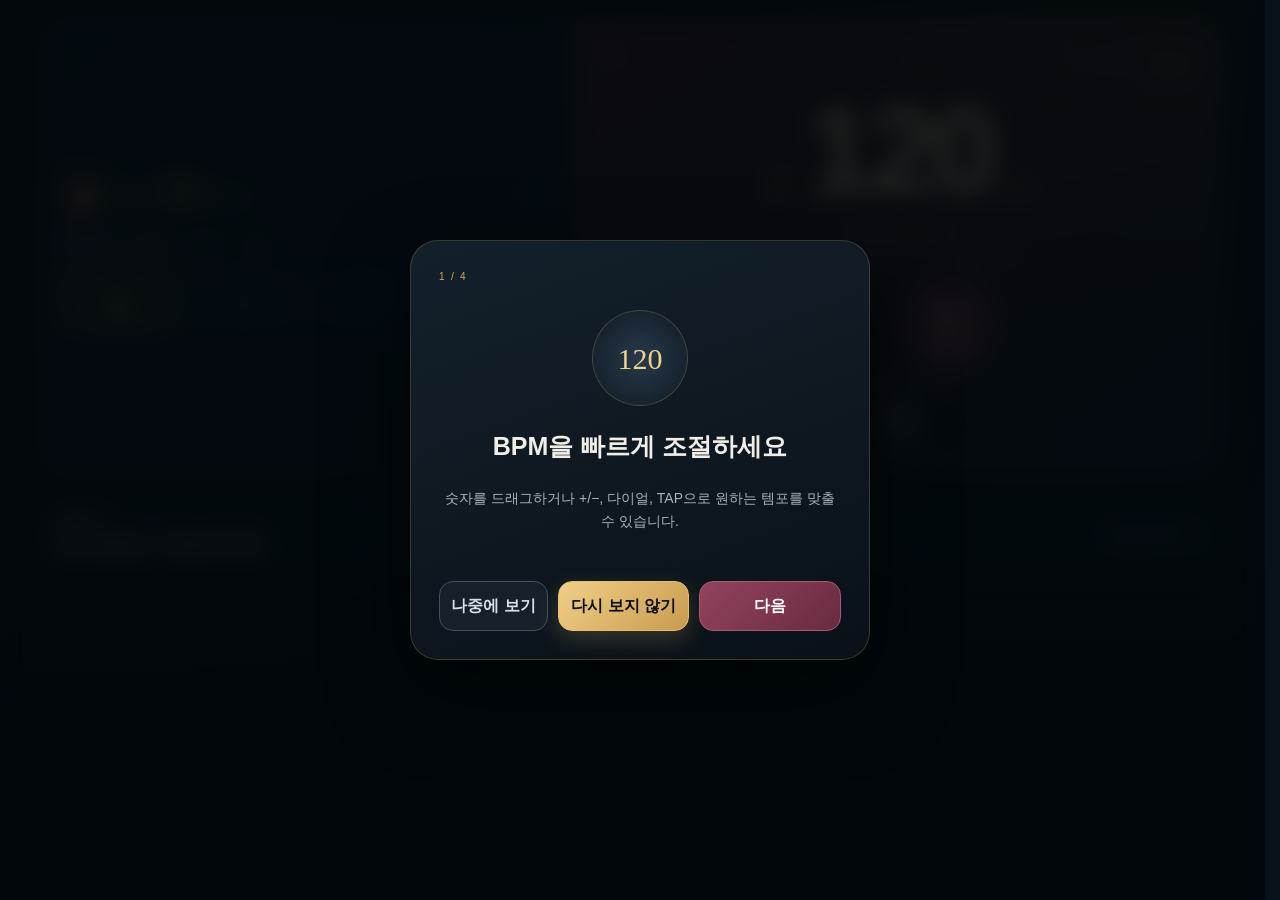
==== index.html @ f501d7bc "Beatronome v0.16.5" ====
<!doctype html>
<html lang="ko">
<head>
  <meta charset="UTF-8" />
  <meta name="viewport" content="width=device-width,initial-scale=1,maximum-scale=1,user-scalable=no,viewport-fit=cover" />
  <meta name="theme-color" content="#0b111b" />
  <meta name="apple-mobile-web-app-capable" content="yes" />
  <meta name="apple-mobile-web-app-status-bar-style" content="black-translucent" />
  <meta name="apple-mobile-web-app-title" content="Beatronome" />
  <title>Beatronome</title>
  <link rel="manifest" href="./manifest.webmanifest?v=0.16.5" />
  <link rel="icon" href="./favicon.png" type="image/png" />
  <link rel="apple-touch-icon" href="./apple-touch-icon.png" />
  <link rel="stylesheet" href="./styles.css?v=0.16.5" />
  <link rel="stylesheet" href="./polish.css?v=0.16.5" />
  <link rel="stylesheet" href="./design-v016.css?v=0.16.5" />
  <link rel="stylesheet" href="./responsive-v0163.css?v=0.16.5" />
  <link rel="stylesheet" href="./fix-v0165.css?v=0.16.5" />
</head>
<body>
<div id="app">
  <div class="global-practice-bar hidden" id="globalPracticeBar"><div><strong id="globalPracticeTitle">—</strong><span id="globalPracticeDetail">—</span></div><button id="globalPracticePrev">PREV</button><button id="globalPracticeNext">NEXT</button><button id="globalPracticeClose">×</button></div>

  <main>
    <section id="tabMetronome" class="tab-page active">
      <section class="instrument-console">
      <section class="beat-pattern-hero card">
        <div class="beat-hero-head">
          <button class="hero-home-logo" id="homeLogoButton" aria-label="메트로놈 홈" title="Beatronome 홈"><img src="./icon-192.png" alt="Beatronome"></button>
          <div class="beat-hero-copy"><span class="eyebrow">BEAT</span><strong id="visualMeterLabel">4/4</strong><small id="heroSubdivisionLabel">Quarter</small></div>
          <span class="hero-version">v0.16.5</span>
        </div>
        <div class="top-beat-hint"><span>박자를 눌러</span><b>A 강박</b><i>• 일반</i><em>× 무음</em></div>
        <div class="beat-grid top-beat-grid" id="beatGrid" aria-label="박자 패턴"></div>
      </section>

      <section class="bpm-card">
        <div class="bpm-topline"><span id="meterTop">4/4</span><div class="bpm-top-actions"><button class="bpm-lock" id="bpmLock" title="BPM 잠금">UNLOCKED</button><span id="sessionStatus">READY</span></div></div>
        <div class="bpm-drag" id="bpmDrag" title="좌우/위아래 드래그 · Alt(Option)+휠">
          <span class="note-mark">♩</span><strong id="bpmValue">120</strong><span class="bpm-unit">BPM</span>
        </div>
        <div class="tempo-name" id="tempoName">ALLEGRO</div>
        <div class="bpm-hint">숫자를 좌우·위아래 드래그 / Alt(Option)+휠</div>
        <div class="tempo-action-row">
          <div class="tempo-dial" id="tempoDial" aria-label="BPM 다이얼">
            <div class="dial-face"><span class="dial-marker"></span><span class="dial-center">ROTATE</span></div>
          </div>
          <button class="play-button inline-play-button" id="playButton" aria-label="재생">
            <span id="playIcon">▶</span><small id="playLabel">START</small>
          </button>
        </div>
        <div class="tempo-action-summary" id="soundSummary">Classic Click · Quarter</div>
        <div class="bpm-controls">
          <button class="round-control" id="minusBpm">−</button>
          <button class="tap-button" id="tapTempo">TAP<small id="tapHint">4회 정도 탭</small></button>
          <button class="round-control" id="plusBpm">＋</button>
        </div>
      </section>
      </section>


      <section class="core-setting-strip card">
        <button class="core-setting-summary" id="openCoreSettings" aria-label="메트로놈 세부 설정 열기">
          <div><span class="eyebrow">SETUP</span><strong id="coreSettingSummary">4/4 · Quarter · Classic</strong></div>
          <span id="coreSettingSub">Count-in OFF</span><b>›</b>
        </button>
      </section>

      <section class="quick-preset-strip card"><div><span class="eyebrow">QUICK PRESETS</span><strong>최근 프리셋</strong></div><div class="quick-preset-list" id="quickPresetList"></div><button class="outline-small ui-redundant" id="quickSavePreset">＋ 저장</button></section>

      <section class="training-panel card advanced-only">
        <button class="section-toggle" id="trainingToggle">
          <div class="section-heading inline"><div class="training-icon">◎</div><div><span class="eyebrow">TRAINING</span><h2>Internal Clock</h2></div><span class="count-badge hidden" id="trainingCount">0</span></div>
          <span id="trainingChevron">⌃</span>
        </button>
        <div class="training-list" id="trainingList">
          <div class="training-row" data-row="randomMute">
            <div class="training-row-head"><div class="training-row-icon">⤨</div><div class="training-row-copy"><strong>Random Mute</strong><span>클릭을 무작위로 숨깁니다</span></div><button class="switch" data-toggle="randomMuteEnabled"><i></i></button></div>
            <div class="training-row-body hidden" data-body="randomMuteEnabled"><div class="range-wrap"><input id="randomMute" type="range" min="0" max="90" step="5"><output id="randomMuteOut"></output></div></div>
          </div>

          <div class="training-row" data-row="internal">
            <div class="training-row-head"><div class="training-row-icon">◷</div><div class="training-row-copy"><strong>Internal Clock</strong><span>소리/무음 마디를 반복합니다</span></div><button class="switch" data-toggle="internalEnabled"><i></i></button></div>
            <div class="training-row-body hidden" data-body="internalEnabled"><div class="dual-inputs"><div class="stepper" data-stepper="soundBars"><span>소리</span><div><button data-step="-1">−</button><strong data-value></strong><button data-step="1">+</button></div></div><div class="stepper" data-stepper="muteBars"><span>무음</span><div><button data-step="-1">−</button><strong data-value></strong><button data-step="1">+</button></div></div></div></div>
          </div>

          <div class="training-row" data-row="autoTempo">
            <div class="training-row-head"><div class="training-row-icon">↗</div><div class="training-row-copy"><strong>Auto Tempo</strong><span>설정한 마디마다 BPM을 변경합니다</span></div><button class="switch" data-toggle="autoTempoEnabled"><i></i></button></div>
            <div class="training-row-body hidden" data-body="autoTempoEnabled">
              <div class="segmented" id="tempoMode"><button data-mode="up">증가</button><button data-mode="down">감소</button><button data-mode="pyramid">왕복</button></div>
              <div class="dual-inputs three"><div class="stepper" data-stepper="tempoStep"><span>변화</span><div><button data-step="-1">−</button><strong data-value></strong><button data-step="1">+</button></div></div><div class="stepper" data-stepper="everyBars"><span>마다</span><div><button data-step="-1">−</button><strong data-value></strong><button data-step="1">+</button></div></div><div class="stepper" data-stepper="targetBpm"><span>목표 BPM</span><div><button data-step="-5">−</button><strong data-value></strong><button data-step="5">+</button></div></div></div>
            </div>
          </div>

          <div class="training-row" data-row="gradual">
            <div class="training-row-head"><div class="training-row-icon">◒</div><div class="training-row-copy"><strong>Gradual Mute</strong><span>시간이 지날수록 랜덤 음소거를 늘립니다</span></div><button class="switch" data-toggle="gradualEnabled"><i></i></button></div>
            <div class="training-row-body hidden" data-body="gradualEnabled">
              <div class="range-wrap"><input id="gradualTarget" type="range" min="10" max="100" step="5"><output id="gradualTargetOut"></output></div>
              <div class="chip-row" id="gradualSeconds"><button data-sec="30">30초</button><button data-sec="60">1분</button><button data-sec="120">2분</button><button data-sec="300">5분</button></div>
            </div>
          </div>

          <div class="training-row" data-row="timer">
            <div class="training-row-head"><div class="training-row-icon">◴</div><div class="training-row-copy"><strong>Practice Timer</strong><span>시간이 끝나면 자동 정지합니다</span></div><button class="switch" data-toggle="timerEnabled"><i></i></button></div>
            <div class="training-row-body hidden" data-body="timerEnabled"><div class="chip-row" id="timerMinutes"><button data-min="5">5분</button><button data-min="10">10분</button><button data-min="15">15분</button><button data-min="20">20분</button><button data-min="30">30분</button><button data-min="45">45분</button><button data-min="60">60분</button></div></div>
          </div>
        </div>
      </section>
    </section>

    <section id="tabSound" class="tab-page">
      <div class="page-title"><div><span class="eyebrow">SOUND</span><h2>클릭 사운드</h2></div><span class="page-symbol">♪</span></div>
      <div class="sound-grid" id="soundGrid"></div>
      <div class="card volume-card"><div class="section-heading inline"><div class="training-icon">◖</div><div><span class="eyebrow">VOLUME</span><h2>클릭 음량</h2></div></div><div class="range-wrap"><input id="volume" type="range" min="10" max="100" step="5"><output id="volumeOut"></output></div></div>
      <div class="card volume-card"><div class="section-heading inline"><div class="training-icon">⇈</div><div><span class="eyebrow">MASTER BOOST</span><h2>전체 출력 부스트</h2></div></div><div class="range-wrap"><input id="outputBoost" type="range" min="50" max="400" step="10"><output id="outputBoostOut"></output></div><div class="boost-presets" id="boostPresets"><button data-boost="1">100%</button><button data-boost="2">LOUD 200%</button><button data-boost="3">MAC 300%</button><button data-boost="4">MAX 400%</button></div><div class="groove-tip">메트로놈·드럼·튜너 기준음을 함께 증폭합니다. MacBook처럼 체감 출력이 작은 기기에서는 MAC 300%부터 테스트하세요. 250% 이상은 기기·음색에 따라 압축/왜곡이 느껴질 수 있습니다.</div></div>
      <div class="card volume-card"><div class="section-heading inline"><div class="training-icon">◉</div><div><span class="eyebrow">IPHONE AUDIO</span><h2>무음 스위치 대응</h2></div></div><div class="groove-tip">지원되는 iPhone/iPad에서는 재생 시 Audio Session을 <strong>Playback</strong>으로 전환해 옆면 무음 스위치가 켜져 있어도 소리가 나도록 시도합니다. 구형 iOS/브라우저에서는 시스템 제한으로 동작이 다를 수 있습니다.</div></div>
    </section>

    <section id="tabGroove" class="tab-page">
      <div class="page-title"><div><span class="eyebrow">GROOVE ENGINE</span><h2>드럼 & 장르</h2></div><span class="page-symbol">♬</span></div>

      <section class="groove-hero card">
        <div class="groove-hero-head">
          <div><span class="eyebrow">PLAYBACK</span><h3>재생 모드</h3></div>
          <span id="grooveStatusBadge" class="groove-status-badge">BOTH</span>
        </div>
        <div class="segmented groove-mode" id="playbackMode">
          <button data-playback="metro">METRO</button>
          <button data-playback="drum">DRUM</button>
          <button data-playback="both">BOTH</button>
        </div>
      </section>

      <section class="card groove-library">
        <div class="section-heading"><div><span class="eyebrow">STYLE LIBRARY</span><h2>장르 프리셋</h2></div><span class="muted">선택 후 자유 편집</span></div>
        <div class="genre-scroll" id="genreChips"></div>
        <div class="groove-preset-grid" id="groovePresetGrid"></div>
      </section>

      <section class="card groove-controls" id="grooveControlsCard">
        <div class="section-heading"><div><span class="eyebrow">FEEL</span><h2>그루브 설정</h2></div><span class="muted" id="selectedGrooveName">Custom</span></div>
        <div class="groove-control-grid">
          <label>Drum Kit<select id="drumKit"></select></label>
          <label>Groove Volume<div class="mini-range"><input id="drumVolume" type="range" min="0" max="100" step="5"><output id="drumVolumeOut"></output></div></label>
          <label>Swing<div class="mini-range"><input id="swingAmount" type="range" min="0" max="75" step="1"><output id="swingAmountOut"></output></div></label>
          <label>Humanize<div class="mini-range"><input id="humanizeAmount" type="range" min="0" max="100" step="5"><output id="humanizeAmountOut"></output></div></label>
          <label>Drum Dropout<div class="mini-range"><input id="drumDropout" type="range" min="0" max="80" step="5"><output id="drumDropoutOut"></output></div></label>
        </div>
        <div class="groove-tip">Swing은 짝수 16분 스텝을 뒤로 밀어 셔플감을 만들고, Humanize는 타이밍과 세기를 미세하게 흔듭니다.</div>
      </section>

      <section class="card sequencer-card" id="sequencerCard">
        <div class="section-heading"><div><span class="eyebrow">16-STEP EDITOR</span><h2>드럼 패턴</h2></div><button class="outline-small" id="clearDrums">전체 지우기</button></div>
        <div class="sequencer-help"><span>● ON</span><span>각 악기 MUTE / VOL 개별 설정</span><span>1·5·9·13 = 박 시작</span></div>
        <div class="sequencer-wrap" id="sequencer"></div>
      </section>
    </section>

    <section id="tabTuner" class="tab-page">
      <div class="page-title"><div><span class="eyebrow">TUNER</span><h2>악기 튜너</h2></div><span class="page-symbol">◒</span></div>

      <section class="card tuner-hero">
        <div class="tuner-select-grid">
          <label>Instrument<select id="tunerInstrument"><option value="electric">일렉기타 · 6현</option><option value="acoustic">어쿠스틱기타 · 6현</option><option value="bass4">베이스 · 4현</option><option value="bass5">베이스 · 5현</option><option value="bass6">베이스 · 6현</option><option value="chromatic">Chromatic</option></select></label>
          <label id="tuningSelectWrap">Tuning<select id="tunerTuning"></select></label>
        </div>
        <div class="tuner-calibration">
          <span>A4 기준</span><button id="tunerAminus">−</button><strong id="tunerAValue">440 Hz</strong><button id="tunerAplus">＋</button>
        </div>
        <div class="tuner-pro-controls">
          <label>DISPLAY<select id="tunerDisplayMode"><option value="normal">Normal</option><option value="strobe">Strobe</option></select></label>
          <label>SENSITIVITY<select id="tunerSensitivity"><option value="low">Low</option><option value="normal">Normal</option><option value="high">High</option></select></label>
          <label>NOISE GATE<input id="tunerNoiseGate" type="range" min="1" max="30" step="1"><output id="tunerNoiseGateOut">8</output></label>
        </div>
      </section>

      <section class="card tuner-display">
        <div class="tuner-status-row"><span id="tunerMicState">MIC OFF</span><span id="tunerTargetText">목표음을 선택하거나 마이크를 시작하세요</span></div>
        <div class="tuner-instrument-badge" id="tunerInstrumentBadge">일렉기타 · Standard</div>
        <div class="tuner-note" id="tunerNote">—</div>
        <div class="tuner-frequency"><strong id="tunerFreq">0.0</strong><span>Hz</span></div>
        <div class="tuner-gauge">
          <div class="tuner-scale"><span>-50</span><span>-25</span><span>0</span><span>+25</span><span>+50</span></div>
          <div class="tuner-track"><i class="tuner-center-line"></i><b id="tunerNeedle"></b></div>
          <div class="tuner-cents" id="tunerCents">0 cents</div>
          <div class="strobe-lane hidden" id="strobeLane"><div class="strobe-stripes" id="strobeStripes"></div><span>STROBE · 멈추면 정확</span></div>
        </div>
        <button class="tuner-mic-button" id="toggleTunerMic">마이크로 튜닝 시작</button>
        <div class="tuner-tip">마이크 권한이 필요합니다. 기타·베이스는 개방현뿐 아니라 12/24프렛의 같은 음 옥타브도 같은 줄로 인식합니다. 주변 소음이 적을수록 정확합니다.</div>
      </section>

      <section class="card tuner-strings-card">
        <div class="section-heading"><div><span class="eyebrow">STRINGS</span><h2 id="tuningTitle">Standard</h2></div><span class="muted">줄을 누르면 기준음을 재생</span></div>
        <div class="tuner-strings" id="tunerStrings"></div>
      </section>

      <section class="card custom-tuning-card hidden" id="customTuningCard">
        <div class="section-heading"><div><span class="eyebrow">CUSTOM</span><h2>커스텀 튜닝</h2></div><span class="muted">반음 단위 조절</span></div>
        <div class="custom-tuning-list" id="customTuningList"></div>
      </section>
    </section>

    <section id="tabPractice" class="tab-page">
      <div class="page-title practice-player-title"><div><span class="eyebrow">PRACTICE PLAYER</span><h2>백킹트랙 연습</h2></div><button class="practice-tools-button" id="openPracticeTools"><span>TOOLS</span><small>루틴 · 세트리스트 · 기록</small></button></div>
      <section class="card backing-card" id="backingTrackCard">
        <div class="section-heading backing-heading"><div><span class="eyebrow">BACKING TRACK</span><h2>연습 플레이어</h2><p>내 음원은 속도·키를 독립 조절하고, YouTube는 속도·구간반복으로 연습합니다.</p></div><div class="backing-source-tabs" id="backingSourceTabs"><button class="active" data-source="local">MY FILE</button><button data-source="youtube">YOUTUBE</button></div></div>

        <div class="backing-pane" id="backingLocalPane">
          <div class="backing-primary-column">
          <div class="backing-file-row"><label class="backing-file-button">파일 선택<input id="backingFile" type="file" accept="audio/*,video/*"></label><div class="backing-file-copy"><strong id="backingFileName">음원/영상 파일을 선택하세요</strong><span id="backingFileMeta">MP3 · WAV · M4A · AAC · OGG · MP4 등 기기에서 재생 가능한 형식</span></div></div>
          <div id="backingRecent" class="backing-recent hidden"><strong>최근 사용한 파일 · 다시 선택하면 설정 복원</strong><div id="backingRecentList" class="backing-recent-list"></div></div>
          <video id="backingMedia" class="backing-video hidden" playsinline preload="metadata"></video>
          <div class="backing-wave-wrap" id="backingWaveWrap"><canvas id="backingWaveform" height="110"></canvas><div class="backing-loop-shade hidden" id="backingLoopShade"></div><span class="backing-wave-placeholder" id="backingWavePlaceholder">파일을 불러오면 파형과 재생 위치가 표시됩니다.</span></div>
          <p class="backing-loop-tip">파형에서 탭하면 위치 이동, 좌우로 드래그하면 Loop 구간을 지정할 수 있습니다.</p>
          <div class="backing-time-row"><span id="backingCurrentTime">00:00</span><input id="backingSeek" type="range" min="0" max="1000" value="0"><span id="backingDuration">00:00</span></div>
          <div class="backing-transport"><button id="backingBack5">−5s</button><button class="backing-play" id="backingPlay">▶ PLAY</button><button id="backingForward5">+5s</button></div>

          </div>
          <div class="backing-settings-column">
          <div class="backing-control-grid">
            <div class="backing-control"><span>SPEED</span><div class="backing-stepper"><button id="backingSpeedMinus">−</button><strong id="backingSpeedValue">100%</strong><button id="backingSpeedPlus">+</button></div><input id="backingSpeed" type="range" min="50" max="150" step="1" value="100"><small>속도를 바꿔도 원래 키를 유지합니다.</small></div>
            <div class="backing-control"><span>KEY</span><div class="backing-stepper"><button id="backingKeyMinus">−</button><strong id="backingKeyValue">0 st</strong><button id="backingKeyPlus">+</button></div><input id="backingKey" type="range" min="-12" max="12" step="1" value="0"><small>−12 ~ +12 반음 · 속도와 독립 조절</small></div>
          </div>

          <div class="backing-loop-panel">
            <div><span class="eyebrow">LOOP</span><strong id="backingLoopText">구간 미설정</strong></div>
            <div class="backing-loop-buttons"><button id="backingSetA" aria-label="Loop start position">START</button><button id="backingSetB" aria-label="Loop end position">END</button><button id="backingLoopToggle" disabled>LOOP OFF</button><button id="backingLoopClear">CLEAR</button></div>
          </div>

          <details class="backing-advanced">
            <summary><span>고급 연습 도구</span><small>메트로놈 · Track BPM · 볼륨 · 마커 · Trainer</small></summary>
            <div class="backing-advanced-body">
              <div class="backing-tools-row"><label><input type="checkbox" id="backingMetroTogether"> 메트로놈 함께 재생</label><p class="backing-explain">메트로놈을 함께 켜면 Track BPM을 적용할 수 있습니다. 곡의 첫 박과 클릭의 정확한 위상은 자동 분석하지 않으므로 시작 위치를 귀로 맞춰주세요.</p><label>Track BPM <input id="backingTrackBpm" type="number" min="30" max="300" value="120"></label><button class="outline-small" id="backingApplyBpm">Beatronome BPM에 적용</button><label>볼륨 <input id="backingVolume" type="range" min="0" max="100" value="90"></label></div>

              <div class="backing-marker-panel"><div class="section-heading compact"><div><span class="eyebrow">MARKERS</span><h3>연습 위치</h3></div><button class="outline-small" id="backingAddMarker">현재 위치 저장</button></div><div id="backingMarkerList" class="backing-markers"></div></div>

              <details class="backing-trainer"><summary>Speed / 12-Key Trainer</summary><div class="backing-trainer-grid">
            <label><span>Speed Trainer</span><input id="speedTrainerEnabled" type="checkbox"></label><label>시작 %<input id="speedTrainerStart" type="number" min="50" max="150" value="70"></label><label>끝 %<input id="speedTrainerEnd" type="number" min="50" max="150" value="100"></label><label>증가 %<input id="speedTrainerStep" type="number" min="1" max="25" value="5"></label><label>구간 반복 횟수<input id="speedTrainerLoops" type="number" min="1" max="16" value="2"></label>
            <label><span>12-Key Trainer</span><input id="keyTrainerEnabled" type="checkbox"></label><label>시작 Key<input id="keyTrainerStart" type="number" min="-12" max="12" value="0"></label><label>증가 반음<input id="keyTrainerStep" type="number" min="1" max="12" value="1"></label><label>Key당 반복<input id="keyTrainerLoops" type="number" min="1" max="16" value="2"></label><button class="outline-small" id="backingTrainerReset">Trainer Reset</button>
          </div><p class="backing-note">Loop가 켜져 있으면 한 구간 반복이 끝날 때마다 Trainer가 진행됩니다. Loop가 없으면 곡 끝에서 다음 단계로 이동합니다.</p></details>
            </div>
          </details>
          </div>
        </div>

        <div class="backing-pane hidden" id="backingYoutubePane">
          <div class="backing-primary-column">
          <div class="youtube-load-row"><input id="youtubeUrl" inputmode="url" placeholder="YouTube URL 붙여넣기"><button class="primary-small" id="youtubeLoad">불러오기</button></div>
          <div id="youtubePlayerWrap" class="youtube-player-wrap"><div id="youtubePlayer"></div><div id="youtubePlaceholder" class="youtube-placeholder">YouTube 링크를 불러오면 영상이 표시됩니다.</div></div>
          <div class="backing-time-row"><span id="youtubeCurrentTime">00:00</span><input id="youtubeSeek" type="range" min="0" max="1000" value="0"><span id="youtubeDuration">00:00</span></div>
          <div class="backing-transport"><button id="youtubeBack5">−5s</button><button class="backing-play" id="youtubePlay">▶ PLAY</button><button id="youtubeForward5">+5s</button></div>
          </div>
          <div class="backing-settings-column">
          <div class="backing-control-grid youtube-controls">
            <div class="backing-control youtube-speed-control">
              <span>SPEED <small class="youtube-speed-range">25–200% · 5% STEP</small></span>
              <div class="youtube-speed-stepper">
                <button type="button" id="youtubeSpeedMinus" aria-label="YouTube 속도 5% 낮추기">−</button>
                <label class="youtube-speed-number" for="youtubeSpeedNumber">
                  <input id="youtubeSpeedNumber" type="number" inputmode="numeric" min="25" max="200" step="5" value="100" aria-label="요청할 YouTube 속도 퍼센트">
                  <span>%</span>
                </label>
                <button type="button" id="youtubeSpeedPlus" aria-label="YouTube 속도 5% 높이기">+</button>
              </div>
              <input id="youtubeSpeedRange" type="range" min="25" max="200" step="5" value="100" aria-label="YouTube 재생 속도 25%에서 200%까지">
              <p class="youtube-rate-status" id="youtubeSpeedStatus" role="status" aria-live="polite">영상 불러오기 후 실제 재생 속도가 표시됩니다.</p>
              <small>5% 단위로 속도를 요청합니다. 실제 속도는 영상의 YouTube IFrame API 지원값으로 제한될 수 있습니다.</small>
            </div>
            <div class="backing-control key-disabled"><span>KEY</span><strong>지원 안 함</strong><small>YouTube 공식 IFrame API는 Key/Pitch 변경을 제공하지 않습니다.</small></div>
          </div>
          <div class="backing-loop-panel"><div><span class="eyebrow">LOOP</span><strong id="youtubeLoopText">구간 미설정</strong></div><div class="backing-loop-buttons"><button id="youtubeSetA" aria-label="Loop start position">START</button><button id="youtubeSetB" aria-label="Loop end position">END</button><button id="youtubeLoopToggle" disabled>LOOP OFF</button><button id="youtubeLoopClear">CLEAR</button></div></div>
          <details class="backing-advanced">
            <summary><span>고급 연습 도구</span><small>메트로놈 · 마커</small></summary>
            <div class="backing-advanced-body">
              <div class="backing-tools-row"><label><input type="checkbox" id="youtubeMetroTogether"> 메트로놈 함께 재생</label></div>
              <div class="backing-marker-panel"><div class="section-heading compact"><div><span class="eyebrow">MARKERS</span><h3>YouTube 연습 위치</h3></div><button class="outline-small" id="youtubeAddMarker">현재 위치 저장</button></div><div id="youtubeMarkerList" class="backing-markers"></div></div>
              <p class="backing-note">YouTube 모드는 인터넷 연결이 필요합니다. 영상별 지원 속도는 다를 수 있으며 Key 변경은 제공되지 않습니다.</p>
            </div>
          </details>
          </div>
        </div>
      </section>
    </section>

    <section id="tabPracticeTools" class="tab-page practice-tools-page">
      <div class="page-title practice-tools-title"><button class="practice-back-button" id="backPracticePlayer">← PLAYER</button><div><span class="eyebrow">PRACTICE TOOLS</span><h2>연습 관리</h2></div></div>
      <div class="practice-tools-nav" id="practiceToolsNav">
        <button class="active" data-practice-tool="routine">루틴</button>
        <button data-practice-tool="setlist">세트리스트</button>
        <button data-practice-tool="log">기록</button>
      </div>
      <div class="practice-tool-panel active" id="practiceToolRoutine">
      <section class="card practice-builder">
        <div class="section-heading"><div><span class="eyebrow">PRACTICE ROUTINE</span><h2>자동 연습 루틴</h2></div><span class="muted">단계별 자동 진행</span></div>
        <div class="practice-add-row"><input id="routineName" placeholder="예: Bass Warm Up"><select id="routineStepMinutes"><option value="1">1분</option><option value="3" selected>3분</option><option value="5">5분</option><option value="10">10분</option><option value="15">15분</option></select><button class="outline-small" id="addRoutineStep">현재 설정 추가</button></div>
        <div class="draft-list" id="routineDraftList"></div>
        <button class="primary-small full-button" id="saveRoutine">루틴 저장</button>
      </section>
      <section class="card saved-practice"><div class="section-heading"><div><span class="eyebrow">MY ROUTINES</span><h2>저장된 루틴</h2></div></div><div id="routineList" class="practice-list"></div></section>

      </div>
      <div class="practice-tool-panel" id="practiceToolSetlist">
      <section class="card practice-builder setlist-builder">
        <div class="section-heading"><div><span class="eyebrow">SET LIST</span><h2>곡 순서</h2></div><span class="muted">NEXT로 빠른 전환</span></div>
        <div class="practice-add-row setlist-input-row"><input id="setlistName" placeholder="예: 토요일 합주"><input id="songName" placeholder="곡 이름"><input id="songNote" placeholder="메모: Intro 2마디 후 시작"><button class="outline-small" id="addSetlistSong">현재 설정으로 곡 추가</button></div><div class="drag-help">☰ 곡을 길게 누르거나 드래그해 순서를 바꿀 수 있습니다.</div>
        <div class="draft-list" id="setlistDraftList"></div>
        <button class="primary-small full-button" id="saveSetlist">세트리스트 저장</button>
      </section>
      <section class="card saved-practice"><div class="section-heading"><div><span class="eyebrow">MY SET LISTS</span><h2>저장된 세트리스트</h2></div></div><div id="setlistList" class="practice-list"></div></section>
      </div>
      <div class="practice-tool-panel" id="practiceToolLog">
      <section class="card practice-stats-card"><div class="section-heading"><div><span class="eyebrow">PRACTICE LOG</span><h2>연습 기록</h2></div><button class="outline-small" id="clearPracticeLog">기록 초기화</button></div><div class="today-stats" id="todayPracticeStats"></div><div class="week-bars" id="practiceWeekBars"></div></section>
      </div>
      <section class="card active-session-card hidden" id="activePracticeSession"><div><span class="eyebrow">NOW PRACTICING</span><strong id="activePracticeTitle">—</strong><span id="activePracticeDetail">—</span></div><div class="session-actions"><button id="practicePrev">PREV</button><button id="practiceStop">STOP</button><button id="practiceNext">NEXT</button></div></section>
    </section>

    <section id="tabMore" class="tab-page">
      <div class="page-title"><div><span class="eyebrow">MORE</span><h2>도구 & 설정</h2></div><span class="page-symbol">＋</span></div>
      <div class="more-grid">
        <button class="more-launch card" id="openGlobalSearch"><span>⌕</span><strong>전체 검색</strong><small>기능·프리셋·지식 빠른 검색</small></button>
        <button class="more-launch card" id="moreStageMode"><span>▶</span><strong>Stage Mode</strong><small>공연·합주용 대형 화면</small></button>
        <button class="more-launch card" id="morePracticeTools"><span>◫</span><strong>Practice Tools</strong><small>루틴 · 세트리스트 · 연습 기록</small></button>
        <button class="more-launch card" data-open-tab="sound"><span>♪</span><strong>클릭 사운드</strong><small>Basic·Digital·볼륨·Boost</small></button>
        <button class="more-launch card" data-open-tab="presets"><span>☆</span><strong>프리셋</strong><small>저장·불러오기·백업</small></button>
        <button class="more-launch card knowledge-launch" data-open-tab="knowledge"><span>♯</span><strong>뮤직 지식</strong><small>코드·스케일·다이아토닉·재즈 레퍼런스</small></button>
        <button class="more-launch card" data-open-tab="manual"><span>?</span><strong>매뉴얼</strong><small>기능별 사용법과 추천 연습</small></button>
        <button class="more-launch card" id="moreSettings"><span>☰</span><strong>앱 설정</strong><small>오프라인·Cloud Sync·Mini Mode</small></button>
      </div>
    </section>

    <section id="tabKnowledge" class="tab-page knowledge-page">
      <div class="page-title"><div><span class="eyebrow">KNOWLEDGE</span><h2>뮤지션 레퍼런스</h2></div><span class="page-symbol">♯</span></div>
      <section class="knowledge-hero card">
        <div><span class="eyebrow">QUICK MUSIC THEORY</span><h3>연습 중 바로 꺼내 쓰는 음악 지식</h3><p>코드톤·스케일·다이아토닉부터 기보법, 재즈 화성, 역사와 주요 뮤지션까지 오프라인으로 확인합니다.</p></div>
        <div class="knowledge-search-wrap"><input id="knowledgeSearch" placeholder="검색: 예) m7♭5, Dorian, # 순서, Coltrane"><button id="clearKnowledgeSearch" aria-label="검색 지우기">×</button></div>
      </section>
      <section class="knowledge-memory-strip card"><div><span class="eyebrow">MY REFERENCE</span><strong>즐겨찾기</strong><div id="knowledgeFavorites" class="knowledge-chip-row"></div></div><div><span class="eyebrow">RECENT</span><strong>최근 본 항목</strong><div id="knowledgeRecent" class="knowledge-chip-row"></div></div></section>
      <div class="knowledge-nav" id="knowledgeNav">
        <button class="selected" data-knowledge-panel="lab">THEORY LAB</button><button data-knowledge-panel="basics">BASICS</button><button data-knowledge-panel="harmony">HARMONY</button><button data-knowledge-panel="jazz">JAZZ</button>
      </div>

      <div class="knowledge-panel active" data-knowledge-content="lab">
        <section class="knowledge-tool card">
          <div class="section-heading"><div><span class="eyebrow">CHORD TONES</span><h2>코드 구성음</h2></div><span class="muted">Root + Chord</span></div>
          <div class="theory-picker"><label>ROOT<select id="chordRoot"></select></label><label>CHORD<select id="chordType"></select></label></div>
          <div class="theory-result" id="chordResult"></div>
        </section>
        <section class="knowledge-tool card">
          <div class="section-heading"><div><span class="eyebrow">SCALE TONES</span><h2>스케일 구성음</h2></div><span class="muted">Scale / Mode</span></div>
          <div class="theory-picker"><label>ROOT<select id="scaleRoot"></select></label><label>SCALE<select id="scaleType"></select></label></div>
          <div class="theory-result" id="scaleResult"></div>
        </section>
        <section class="knowledge-tool card">
          <div class="section-heading"><div><span class="eyebrow">DIATONIC</span><h2>다이아토닉 코드</h2></div><span class="muted">Triads + 7th</span></div>
          <div class="theory-picker"><label>KEY<select id="diatonicRoot"></select></label><label>SYSTEM<select id="diatonicMode"><option value="major">Major</option><option value="minor">Natural Minor</option></select></label></div>
          <div class="diatonic-result" id="diatonicResult"></div>
          <p class="theory-footnote">Minor의 V는 자연단음계에서는 minor이지만, 실제 tonal/jazz harmony에서는 harmonic minor의 leading tone을 사용해 V7로 만드는 경우가 매우 흔합니다.</p>
        </section>
      </div>

      <div class="knowledge-panel" data-knowledge-content="basics">
        <section class="reference-card card" data-knowledge-search="기보법 음표 쉼표 박자 점음표 타이 셋잇단음표"><div class="ref-head"><span>01</span><div><h3>음표와 리듬 기보</h3><p>4/4에서의 기본 길이</p></div></div><div class="note-value-grid"><div><b>𝅝</b><strong>온음표</strong><span>4박</span></div><div><b>𝅗𝅥</b><strong>2분음표</strong><span>2박</span></div><div><b>𝅘𝅥</b><strong>4분음표</strong><span>1박</span></div><div><b>𝅘𝅥𝅮</b><strong>8분음표</strong><span>1/2박</span></div><div><b>𝅘𝅥𝅯</b><strong>16분음표</strong><span>1/4박</span></div></div><div class="ref-lines"><p><b>점음표</b> 원래 길이의 1.5배. 예: 점4분음표 = 1.5박.</p><p><b>타이(Tie)</b> 같은 높이의 두 음 길이를 합쳐 연주.</p><p><b>셋잇단음표(Triplet)</b> 보통 둘이 들어갈 시간에 같은 길이의 세 음을 배치.</p><p><b>쉼표(Rest)</b> 음을 내지 않는 시간을 길이값으로 기보합니다.</p></div></section>
        <section class="reference-card card" data-knowledge-search="오선 보표 음자리표 높은음자리 낮은음자리 scientific pitch middle c"><div class="ref-head"><span>02</span><div><h3>음높이 표기</h3><p>Staff · Clef · Octave</p></div></div><div class="ref-lines"><p><b>오선(Staff)</b> 5개의 선과 4개의 칸에 음높이를 표시합니다.</p><p><b>높은음자리표(Treble)</b> G clef. 기타, 피아노 오른손, 관악기 등에서 흔히 사용.</p><p><b>낮은음자리표(Bass)</b> F clef. 베이스, 피아노 왼손 등 저음역에 사용.</p><p><b>Scientific Pitch</b> 가운데 C를 C4로 표기하는 방식이 널리 쓰입니다. 베이스의 실제 울림은 악보 표기와 옥타브가 다를 수 있습니다.</p><p><b>임시표</b> ♯ = 반음 올림 · ♭ = 반음 내림 · ♮ = 원래 음으로 복귀.</p><p><b>Enharmonic</b> C♯=D♭, D♯=E♭처럼 실제 음높이는 같지만 화성적 기능과 악보 문맥에 따라 이름이 달라집니다.</p></div></section>
        <section class="reference-card card" data-knowledge-search="sharp flat key signature order # 샵 플랫 조표 5도권"><div class="ref-head"><span>03</span><div><h3>조표 순서</h3><p>Circle of Fifths 핵심 암기</p></div></div><div class="signature-order"><div><span>♯ 붙는 순서</span><strong>F → C → G → D → A → E → B</strong></div><div><span>♭ 붙는 순서</span><strong>B → E → A → D → G → C → F</strong></div></div><div id="keySignatureTable" class="signature-table"></div></section>
        <section class="reference-card card" data-knowledge-search="interval 음정 단2 장2 단3 장3 완4 트라이톤 완5 장6 단7 장7 옥타브"><div class="ref-head"><span>04</span><div><h3>음정 빠른 표</h3><p>반음 수로 확인</p></div></div><div id="intervalGrid" class="interval-grid"></div></section>
      </div>

      <div class="knowledge-panel" data-knowledge-content="harmony">
        <section class="reference-card card" data-knowledge-search="코드 공식 triad seventh chord symbol maj7 dominant m7 dim aug sus add9"><div class="ref-head"><span>01</span><div><h3>코드 기호 & 공식</h3><p>프로 세션에서 자주 보는 표기</p></div></div><div id="chordFormulaTable" class="formula-list"></div></section>
        <section class="reference-card card" data-knowledge-search="전위 inversion slash chord root position first second third inversion"><div class="ref-head"><span>02</span><div><h3>Chord Inversion</h3><p>같은 코드, 다른 bass note</p></div></div><div class="ref-lines"><p><b>Root Position</b> Root가 가장 낮은 음. Cmaj7 = C–E–G–B.</p><p><b>1st Inversion</b> 3rd가 bass. C/E처럼 slash chord로 자주 표기.</p><p><b>2nd Inversion</b> 5th가 bass. C/G.</p><p><b>3rd Inversion</b> 7th chord에서 7th가 bass. Cmaj7/B.</p><p><b>실전</b> 전위는 voice-leading을 부드럽게 하고 bass line을 설계하는 데 중요합니다.</p></div></section>
        <section class="reference-card card" data-knowledge-search="functional harmony tonic predominant dominant 기능화성 tonic subdominant dominant"><div class="ref-head"><span>03</span><div><h3>Functional Harmony Map</h3><p>Major key의 기본 기능</p></div></div><div class="tension-grid"><div><b>TONIC</b><span>Imaj7 · iii7 · vi7 — 안정과 귀착</span></div><div><b>PRE-DOMINANT</b><span>ii7 · IVmaj7 — dominant로 진행하는 준비</span></div><div><b>DOMINANT</b><span>V7 · viiø/° — tonic으로 향하는 긴장</span></div><div><b>TURNAROUND</b><span>I–VI–ii–V 등 기능을 연결해 다음 구간으로 회귀</span></div></div></section>
        <section class="reference-card card" data-knowledge-search="모드 ionian dorian phrygian lydian mixolydian aeolian locrian scale"><div class="ref-head"><span>04</span><div><h3>Major Scale의 7 Modes</h3><p>모드 공식과 대표 화성 성격</p></div></div><div id="modeTable" class="mode-table"></div></section>
        <section class="reference-card card" data-knowledge-search="ii v i 251 jazz harmony guide tones 3 7 voice leading"><div class="ref-head"><span>05</span><div><h3>ii–V–I & Guide Tones</h3><p>재즈 화성의 핵심 연결</p></div></div><div class="ii-v-i"><div><b>ii7</b><span>Dorian이 흔한 출발점</span><small>3rd·7th를 다음 코드로 반음/온음 최소 이동</small></div><i>→</i><div><b>V7</b><span>Mixolydian / Altered 등</span><small>3rd와 ♭7이 dominant 성격을 결정</small></div><i>→</i><div><b>Imaj7</b><span>Ionian / Lydian</span><small>Guide tone voice-leading을 해결</small></div></div><p class="theory-footnote">Chord–Scale은 ‘정답 하나’가 아니라 문맥·멜로디·기능에 따라 선택하는 도구입니다. 아래 표는 자주 쓰는 출발점입니다.</p></section>
        <section class="reference-card card" data-knowledge-search="chord scale 재즈 스케일 altered diminished lydian dominant locrian sharp2"><div class="ref-head"><span>06</span><div><h3>Chord–Scale 빠른 매칭</h3><p>자주 쓰는 선택지</p></div></div><div id="chordScaleTable" class="formula-list"></div></section>
        <section class="reference-card card" data-knowledge-search="tension 텐션 9 11 13 altered b9 #9 #11 b13"><div class="ref-head"><span>07</span><div><h3>Tensions</h3><p>7th chord 위의 확장음</p></div></div><div class="tension-grid"><div><b>9</b><span>2도를 한 옥타브 올린 개념</span></div><div><b>11</b><span>4도를 한 옥타브 올린 개념</span></div><div><b>13</b><span>6도를 한 옥타브 올린 개념</span></div><div><b>Altered</b><span>♭9 · ♯9 · ♯11/♭5 · ♭13 등 dominant tension</span></div></div></section>
      </div>

      <div class="knowledge-panel" data-knowledge-content="jazz">
        <section class="reference-card card" data-knowledge-search="재즈 역사 new orleans swing bebop cool hard bop modal free fusion contemporary"><div class="ref-head"><span>01</span><div><h3>Jazz History Timeline</h3><p>스타일 변화의 큰 흐름</p></div></div><div id="jazzTimeline" class="jazz-timeline"></div></section>
        <section class="reference-card card" data-knowledge-search="뮤지션 louis armstrong duke ellington charlie parker dizzy monk miles coltrane mingus blakey bill evans ornette herbie wayne shorter chick corea jaco"><div class="ref-head"><span>02</span><div><h3>주요 뮤지션</h3><p>악기·시대·기여로 빠르게 보기</p></div></div><div class="musician-filters" id="musicianFilters"><button class="selected" data-inst="all">ALL</button><button data-inst="trumpet">TRUMPET</button><button data-inst="sax">SAX</button><button data-inst="piano">PIANO</button><button data-inst="bass">BASS</button><button data-inst="drums">DRUMS</button></div><div id="musicianGrid" class="musician-grid"></div></section>
        <section class="reference-card card" data-knowledge-search="재즈 연습 listening guide 듣기 transcribe transcription standards"><div class="ref-head"><span>03</span><div><h3>전공생용 Listening Routine</h3><p>지식 → 귀 → 연주로 연결</p></div></div><div class="ref-lines"><p><b>1. Form</b> 먼저 12-bar blues, AABA, ABAC 등 곡의 큰 구조를 듣습니다.</p><p><b>2. Time Feel</b> Ride/Hi-hat, bass walking, comping의 위치와 subdivision을 분리해 듣습니다.</p><p><b>3. Harmony</b> ii–V–I, secondary dominant, turnaround, modal center를 표시합니다.</p><p><b>4. Transcribe</b> 한 코러스 전체보다 2~4마디를 정확한 rhythm·articulation까지 따라가는 연습부터 시작합니다.</p><p><b>5. Apply</b> 같은 아이디어를 12 keys와 다른 tempo에서 변형해 내 언어로 만듭니다.</p></div></section>
        <div class="knowledge-source card"><strong>REFERENCE NOTE</strong><p>이 지식 탭은 표준 음악이론과 재즈 교육에서 널리 쓰이는 개념을 요약한 레퍼런스입니다. 역사 파트는 Smithsonian의 재즈 역사 자료, 이론 구조는 Berklee Online 및 Open Music Theory의 공개 교육 자료를 참고해 자체 문장으로 정리했습니다.</p></div>
      </div>
      <div class="knowledge-empty hidden" id="knowledgeEmpty">검색 결과가 없습니다. 다른 키워드로 검색해보세요.</div>
    </section>

    <section id="tabManual" class="tab-page">
      <div class="page-title"><div><span class="eyebrow">MANUAL</span><h2>Beatronome 사용 가이드</h2></div><span class="page-symbol">?</span></div>
      <div class="manual-search card"><input id="manualSearch" placeholder="기능 검색: 예) Meter Chain, 튜너, 루틴"></div>
      <div class="manual-list" id="manualList">
        <article class="manual-card card" data-manual="메트로놈 bpm tap tempo"><h3>메트로놈 기본</h3><p>BPM 숫자를 드래그하거나 다이얼·+/−·TAP으로 속도를 맞춥니다. TAP은 4회 이상 일정하게 누르면 안정적인 BPM을 계산합니다.</p><b>추천</b><span>처음에는 60~80 BPM에서 정확도를 익힌 뒤 5 BPM씩 올리세요.</span></article>
        <article class="manual-card card" data-manual="count in 카운트인"><h3>Count-in</h3><p>START 전에 1·2·4마디를 먼저 들려줍니다. 곡이나 루틴 시작 전에 자세와 호흡을 맞출 때 유용합니다.</p></article>
        <article class="manual-card card" data-manual="visual beat flash vibration 시각 진동"><h3>Visual Beat / Pulse / 진동</h3><p>박자를 화면의 점으로 확인합니다. 화면 Pulse와 진동은 소리를 크게 듣기 어려운 환경에서 보조 신호로 사용할 수 있습니다.</p></article>
        <article class="manual-card card" data-manual="meter chain 박자 변박"><h3>Meter Chain</h3><p>4/4 ×2 → 7/8 ×1 → 3/4 ×4처럼 여러 박자와 반복 마디 수를 이어서 연습합니다. 고급 기능을 펼치면 사용할 수 있습니다.</p></article>
        <article class="manual-card card" data-manual="training random mute internal clock auto tempo gradual"><h3>Training</h3><p>Random Mute는 클릭을 랜덤으로 숨기고, Internal Clock은 소리/무음 마디를 반복합니다. Auto Tempo는 일정 마디마다 BPM을 자동 변경합니다.</p><b>추천</b><span>4마디 소리 + 2마디 무음부터 시작하면 내부 박자 훈련에 좋습니다.</span></article>
        <article class="manual-card card" data-manual="groove drum genre swing humanize"><h3>Groove Engine</h3><p>Rock·Jazz·Funk 등 프리셋을 선택하거나 16-step에서 Kick/Snare/Hi-hat을 직접 편집합니다. 장르 없이 메트로놈만 사용하려면 ‘없음 · 메트로놈만’을 선택합니다.</p></article>
        <article class="manual-card card" data-manual="tuner guitar bass drop tuning"><h3>튜너</h3><p>일렉/어쿠스틱 기타와 베이스 4·5·6현을 지원합니다. Drop D/C/B, 다운튜닝, Open tuning, Custom을 선택할 수 있습니다. 마이크를 켜면 cents 편차가 표시됩니다.</p></article>
        <article class="manual-card card" data-manual="preset 프리셋 cloud sync"><h3>Preset & Cloud Sync</h3><p>☆ SAVE로 현재 설정을 저장합니다. 로그인하면 폰·Mac·태블릿에서 프리셋과 설정을 자동 동기화합니다. 인터넷이 없을 때도 로컬 저장은 계속 됩니다.</p></article>
        <article class="manual-card card" data-manual="routine practice 연습 루틴"><h3>Practice Routine</h3><p>현재 설정을 단계로 추가하고 각 단계의 시간을 지정합니다. 실행하면 단계가 끝날 때 다음 설정으로 자동 전환됩니다.</p></article><article class="manual-card card" data-manual="backing track 백킹트랙 speed key pitch transpose loop youtube marker"><h3>Backing Track</h3><p>연습 → Backing Track에서 내 음원/영상을 불러오면 Speed와 Key를 독립 조절하고 A–B Loop·Marker·Speed Trainer·12-Key Trainer를 사용할 수 있습니다. YouTube는 링크를 불러와 Speed·Seek·A–B Loop·Marker를 사용하며, 공식 플레이어 제한으로 Key 변경은 지원하지 않습니다. 로컬 파일은 기기 밖으로 업로드되지 않습니다.</p></article>
        <article class="manual-card card" data-manual="setlist set list 곡 합주 드래그 메모"><h3>Set List</h3><p>곡마다 BPM·박자·사운드 설정과 메모를 저장합니다. 곡을 드래그해 순서를 바꿀 수 있고, 실행 중에는 PREV/NEXT로 즉시 전환합니다. Stage Mode와 함께 쓰면 공연·리허설에 특히 편합니다.</p></article>
        <article class="manual-card card" data-manual="focus fullscreen 전체화면"><h3>Focus Mode</h3><p>BPM, 박자, START/STOP만 크게 보여주는 연습 화면입니다. F 키 또는 FOCUS 버튼으로 켜고 끌 수 있습니다.</p></article>
        <article class="manual-card card" data-manual="mini pdf 악보 팝업"><h3>Mini Mode / PDF 악보</h3><p>▣ 버튼으로 작은 컨트롤 화면을 켭니다. 갤럭시의 ‘팝업 화면으로 보기’와 함께 사용하면 PDF 악보 위에 Beatronome을 둘 수 있습니다.</p></article>
        <article class="manual-card card" data-manual="offline 오프라인 비행기모드"><h3>오프라인</h3><p>설정의 ‘오프라인 사용 준비’를 완료하면 앱·Basic 음원을 기기에 저장하여 데이터나 Wi-Fi가 없어도 사용할 수 있습니다.</p></article>
        <article class="manual-card card" data-manual="knowledge 지식 코드 스케일 다이아토닉 재즈 역사 즐겨찾기 최근 연습"><h3>뮤직 지식</h3><p>코드 구성음, 스케일, 다이아토닉, 조표 순서, 기보법, 재즈 화성과 역사·뮤지션을 확인합니다. 자주 보는 항목은 ☆ 즐겨찾기에 저장하고 최근 항목에서 다시 열 수 있습니다. 코드/스케일의 ‘이 설정으로 연습’을 누르면 메트로놈 연습으로 바로 연결됩니다.</p></article>
        <article class="manual-card card" data-manual="stage performance 공연 bpm lock"><h3>Stage / Performance Mode</h3><p>공연·합주 중 BPM, 박자, START/STOP, PREV/NEXT만 크게 표시합니다. BPM Lock을 켜면 실수로 속도가 바뀌는 것을 막습니다. 설정에서 Stage 화면 탭 재생을 켜면 버튼이 아닌 빈 공간을 탭해 START/STOP 할 수도 있습니다.</p></article>
        <article class="manual-card card" data-manual="strobe tuner noise gate low b"><h3>Strobe Tuner</h3><p>튜너 DISPLAY를 Strobe로 바꾸면 음이 낮거나 높을 때 줄무늬가 움직이고 정확해지면 멈춥니다. 베이스 Low B에서는 High 감도와 낮은 Noise Gate가 유용합니다.</p></article>
        <article class="manual-card card" data-manual="latency bluetooth 보정"><h3>Audio Latency Calibration</h3><p>Bluetooth에서 소리와 화면 박자가 어긋날 때 지연값을 조정해 Visual Beat를 맞춥니다.</p></article>
        <article class="manual-card card" data-manual="one hand 한손 interface size"><h3>One Hand / Interface Size</h3><p>설정에서 한 손 모드를 켜면 주요 조작을 화면 아래에 모읍니다. Compact/Normal/Large로 인터페이스 크기도 바꿀 수 있습니다.</p></article>
        <article class="manual-card card" data-manual="search cmd k 전체 검색"><h3>전체 검색</h3><p>⌘K 또는 Ctrl+K로 기능·프리셋·루틴·세트리스트·뮤직 지식을 한 번에 검색합니다.</p></article>
        <article class="manual-card card" data-manual="keyboard shortcut 키보드 단축키 mac"><h3>Mac/키보드 단축키</h3><p>Space 재생/정지 · ↑/↓ BPM ±1 · Shift+↑/↓ ±5 · T TAP · M Mute · F Focus · L BPM Lock · S Stage · 숫자 1~9 프리셋 · ⌘/Ctrl+K 전체 검색.</p></article>
        <article class="manual-card card" data-manual="undo 실행취소 되돌리기"><h3>Undo</h3><p>박자·분할·Meter Chain·프리셋 등 주요 설정을 바꾸면 5초간 실행 취소 바가 표시됩니다. BPM 변경은 즉시 적용되며 실행 취소 안내를 띄우지 않습니다. 잘못 건드렸을 때 즉시 이전 설정으로 돌아갑니다.</p></article>
        <article class="manual-card card" data-manual="practice log 연습 기록 통계 주간"><h3>Practice Log</h3><p>메트로놈·Groove·Tuner 사용 시간을 오늘/최근 7일 기준으로 기록합니다. 기록은 로컬 우선 저장되고 Cloud Sync 사용 시 다른 기기와 함께 보관됩니다.</p></article>
        <article class="manual-card card" data-manual="onboarding 처음 안내 초보"><h3>처음 사용 안내</h3><p>첫 실행 시 핵심 기능을 4단계로 안내합니다. 다시 보고 싶다면 설정 → 처음 사용 안내 → 다시 보기를 누르세요.</p></article>
      </div>
    </section>

    <section id="tabPresets" class="tab-page">
      <div class="page-title"><div><span class="eyebrow">PRESETS</span><h2>내 연습 설정</h2></div><span class="page-symbol">☆</span></div>
      <div class="save-preset card"><input id="presetName" placeholder="예: 기타 크로매틱 80→140"><button class="primary-small" id="savePreset">현재 설정 저장</button></div>
      <div class="backup-tools card"><div><strong>설정 백업</strong><span>Cloud를 쓰지 않아도 프리셋·루틴·세트리스트·튜닝을 파일로 보관할 수 있습니다.</span></div><div class="backup-actions"><button class="outline-small" id="exportBackup">내보내기</button><button class="outline-small" id="importBackupButton">가져오기</button><input class="hidden" id="importBackupFile" type="file" accept="application/json,.json"></div></div><div class="preset-list" id="presetList"></div>
    </section>
  </main>

  <nav class="bottom-nav"><button class="active" data-tab="metronome"><span class="nav-icon"><svg viewBox="0 0 24 24"><circle cx="12" cy="12" r="7"/><path d="M12 5v7l4 2"/></svg></span><small>메트로놈</small></button><button data-tab="groove"><span class="nav-icon"><svg viewBox="0 0 24 24"><path d="M8 5v10a3 3 0 1 1-2-2.8V7l10-2v8a3 3 0 1 1-2-2.8V3z"/></svg></span><small>그루브</small></button><button data-tab="tuner"><span class="nav-icon"><svg viewBox="0 0 24 24"><path d="M5 16c4-8 10-8 14 0"/><path d="M12 12v5"/><circle cx="12" cy="18" r="1"/></svg></span><small>튜너</small></button><button data-tab="practice"><span class="nav-icon"><svg viewBox="0 0 24 24"><path d="M8 5l11 7-11 7z"/></svg></span><small>연습</small></button><button data-tab="more"><span class="nav-icon"><svg viewBox="0 0 24 24"><circle cx="5" cy="12" r="1.5"/><circle cx="12" cy="12" r="1.5"/><circle cx="19" cy="12" r="1.5"/></svg></span><small>더보기</small></button></nav>

  <section class="focus-overlay hidden" id="focusOverlay">
    <div class="focus-top"><span>BEATRONOME · FOCUS</span><button id="closeFocus">×</button></div>
    <div class="focus-meter" id="focusMeter">4/4</div>
    <div class="focus-bpm"><strong id="focusBpm">120</strong><span>BPM</span></div>
    <div class="focus-lamps" id="focusLamps"></div>
    <button class="focus-play" id="focusPlay">▶ START</button>
    <div class="focus-actions"><button id="focusMinus">− BPM</button><button id="focusTap">TAP</button><button id="focusPlus">＋ BPM</button></div>
    <div class="focus-status" id="focusStatus">READY</div>
  </section>

  <section class="mini-player" id="miniPlayer">
    <div class="mini-head"><div><span>BEATRONOME</span><strong id="miniMeter">4/4</strong></div><button id="closeMiniMode">×</button></div>
    <div class="mini-bpm"><button id="miniMinus">−</button><div><strong id="miniBpm">120</strong><span>BPM</span></div><button id="miniPlus">＋</button></div>
    <button class="mini-play" id="miniPlay"><span id="miniPlayIcon">▶</span><strong id="miniPlayLabel">START</strong></button>
    <div class="mini-actions"><button id="miniTap">TAP</button><button id="miniMute">MUTE</button></div>
    <div class="mini-status"><span id="miniModeText">METRO + DRUM</span><span id="miniTimer">READY</span></div>
    <div class="mini-help">갤럭시: 최근 앱 → Beatronome 아이콘 → 팝업 화면으로 보기</div>
  </section>

  <section class="stage-overlay hidden" id="stageOverlay"><div class="stage-top"><div><span>BEATRONOME · STAGE</span><strong id="stageSongTitle">PERFORMANCE MODE</strong></div><button id="closeStageMode">×</button></div><div class="stage-meter" id="stageMeter">4/4</div><div class="stage-bpm"><strong id="stageBpm">120</strong><span>BPM</span></div><div class="stage-lamps" id="stageLamps"></div><button class="stage-play" id="stagePlay">▶ START</button><div class="stage-actions"><button id="stagePrev">PREV</button><button id="stageLock">BPM LOCK</button><button id="stageNext">NEXT</button></div><div class="stage-note" id="stageSongNote">설정 변경은 잠금 상태에서 제한됩니다.</div></section>
  <section class="one-hand-dock hidden" id="oneHandDock"><button id="oneHandMinus">−</button><button id="oneHandTap">TAP</button><button class="one-hand-play" id="oneHandPlay">▶</button><button id="oneHandPlus">＋</button><button id="oneHandLock">LOCK</button></section>
  <div class="search-overlay hidden" id="globalSearchOverlay"><div class="search-palette"><div class="search-head"><strong>Beatronome Search</strong><span>⌘/Ctrl + K</span><button id="closeGlobalSearch">×</button></div><input id="globalSearchInput" autocomplete="off" placeholder="기능, 프리셋, 루틴, 세트리스트, 음악이론 검색"><div id="globalSearchResults" class="global-search-results"></div></div></div>
  <div class="onboarding-overlay hidden" id="onboardingOverlay"><div class="onboarding-card"><div class="onboarding-progress" id="onboardingProgress">1 / 4</div><div class="onboarding-icon" id="onboardingIcon">120</div><h2 id="onboardingTitle">BPM을 빠르게 조절하세요</h2><p id="onboardingText">숫자를 드래그하거나 +/−, 다이얼, TAP으로 원하는 템포를 맞출 수 있습니다.</p><div class="onboarding-actions"><button id="skipOnboarding">나중에 보기</button><button id="neverOnboarding">다시 보지 않기</button><button id="nextOnboarding">다음</button></div></div></div>
  <div class="undo-bar hidden" id="undoBar"><span id="undoText">이전 설정으로 되돌릴 수 있습니다.</span><button id="undoAction">실행 취소</button></div>

  <div class="beat-state-popover hidden" id="beatStatePopover" role="dialog" aria-label="박자 상태 선택">
    <strong id="beatStateTitle">1박</strong>
    <button data-beat-state="accent"><b>A</b><span>Accent</span></button>
    <button data-beat-state="normal"><b>•</b><span>Normal</span></button>
    <button data-beat-state="mute"><b>×</b><span>Mute</span></button>
  </div>
  <div class="modal-backdrop hidden" id="coreSettingsModal"><div class="settings-sheet core-settings-sheet"><div class="sheet-handle"></div><div class="page-title"><div><span class="eyebrow">METRONOME SETUP</span><h2>빠른 설정</h2></div><button class="icon-button" id="closeCoreSettings">×</button></div>
        <div class="meter-chain-block advanced-only">
          <div class="meter-chain-head">
            <div>
              <strong>Meter Chain</strong>
              <span>여러 박자를 이어서 반복 재생</span>
            </div>
            <button class="switch" id="meterChainToggle" aria-label="Meter Chain 켜기"><i></i></button>
          </div>
          <div class="meter-chain-body hidden" id="meterChainBody">
            <div class="meter-chain-list" id="meterChainList"></div>
            <div class="meter-chain-toolbar">
              <button id="chainMoveLeft" title="앞으로 이동">←</button>
              <button id="chainMoveRight" title="뒤로 이동">→</button>
              <button id="chainDuplicate">복제</button>
              <button id="chainDelete" class="danger-soft">삭제</button>
            </div>
            <div class="chain-repeat-editor">
              <div><strong>이 박자 반복</strong><span>선택한 박자를 몇 마디 연속 재생할지 설정</span></div>
              <div class="chain-repeat-stepper"><button id="chainRepeatMinus">−</button><strong id="chainRepeatValue">1마디</strong><button id="chainRepeatPlus">＋</button></div>
            </div>
            <div class="common-meter-label">빠른 추가</div>
            <div class="common-meter-row" id="commonMeterRow">
              <button data-meter="2/4">+ 2/4</button>
              <button data-meter="3/4">+ 3/4</button>
              <button data-meter="4/4">+ 4/4</button>
              <button data-meter="5/4">+ 5/4</button>
              <button data-meter="6/8">+ 6/8</button>
              <button data-meter="7/8">+ 7/8</button>
              <button data-meter="9/8">+ 9/8</button>
              <button data-meter="12/8">+ 12/8</button>
            </div>
            <div class="meter-chain-note">각 항목별로 1~32마디 반복을 지정할 수 있습니다. 예: 4/4 ×2 → 7/8 ×1 → 3/4 ×4.</div>
          </div>
        </div>

        <div class="quick-options quick-options-four">
          <label>박자<select id="beatsPerBar"></select></label>
          <label>분모<select id="denominator"><option>2</option><option selected>4</option><option>8</option><option>16</option></select></label>
          <label>분할<select id="subdivision"><option value="1">♩ 1</option><option value="2">♪ 2</option><option value="3">3연음</option><option value="5">3연음 1·3</option><option value="4">16분</option><option value="6">16분 1·4</option></select></label>
          <label>클릭<select id="quickSoundSelect"></select></label>
        </div>
        <div class="beat-utility-row">
          <label>Count-in<select id="countInBars"><option value="0">OFF</option><option value="1">1마디</option><option value="2">2마디</option><option value="4">4마디</option></select></label>
          <button class="outline-small" id="toggleSimpleMode">고급 기능 펼치기</button>
          <button class="outline-small" id="focusModeButton">FOCUS</button>
        </div>
        <div class="visual-options advanced-only beat-visual-options">
          <label>화면 Pulse<button class="switch compact" id="flashToggle"><i></i></button></label>
          <label>진동<button class="switch compact" id="vibrateToggle"><i></i></button></label>
        </div>
      </div></div>
  <div class="modal-backdrop hidden" id="settingsModal"><div class="settings-sheet"><div class="sheet-handle"></div><div class="page-title"><div><span class="eyebrow">SETTINGS</span><h2>앱 설정</h2></div><button class="icon-button" id="closeSettings">×</button></div><div class="settings-item"><span class="settings-icon">⌂</span><div><strong>PWA 홈 화면 설치</strong><span>브라우저 메뉴에서 ‘홈 화면에 추가’를 선택하면 앱처럼 사용할 수 있습니다.</span></div></div><div class="settings-item"><span class="settings-icon">☀</span><div><strong>화면 자동 꺼짐 방지</strong><span>Beatronome이 화면에 열려 있는 동안 Screen Wake Lock을 유지합니다. 튜너·그루브·연습·지식 화면에서도 화면이 자동으로 꺼지지 않습니다.</span></div></div><div class="settings-item offline-settings"><span class="settings-icon">⇩</span><div><strong id="offlineReadyTitle">오프라인 사용 준비</strong><span id="offlineStatusText">상태를 확인하는 중입니다.</span><div class="offline-progress"><i id="offlineProgressBar"></i></div><small id="offlineConnectionText">네트워크 상태 확인 중</small></div><button class="outline-small" id="prepareOffline">준비하기</button></div><div class="settings-item"><span class="settings-icon">↻</span><div><strong id="appUpdateTitle">앱 업데이트</strong><span id="appUpdateText">새 버전을 자동 확인합니다.</span><small id="appUpdateHint">사용 중에는 화면을 바꾸지 않습니다.</small></div></div><div class="settings-item"><span class="settings-icon">▣</span><div><strong>악보 연습 Mini Mode</strong><span>Beatronome을 작은 컨트롤 화면으로 바꿉니다. 갤럭시에서는 최근 앱 → Beatronome 아이콘 → ‘팝업 화면으로 보기’를 함께 사용하면 PDF 악보 위에 작은 창으로 둘 수 있습니다.</span></div><button class="outline-small" id="settingsMiniMode">열기</button></div><div class="settings-item cloud-settings-item"><span class="settings-icon">☁</span><div class="cloud-settings-copy"><strong>Cloud Sync</strong><span id="cloudStatusText">로그인하면 폰·Mac·태블릿에서 설정과 프리셋을 동기화합니다.</span><small id="cloudLastSync">로컬 저장만 사용 중</small><div id="cloudSignedOut" class="cloud-auth-panel"><input id="cloudEmail" type="email" inputmode="email" autocomplete="email" placeholder="이메일"><input id="cloudPassword" type="password" autocomplete="current-password" placeholder="비밀번호 (6자 이상)"><div class="cloud-auth-actions"><button class="outline-small" id="cloudLogin">로그인</button><button class="outline-small" id="cloudSignup">회원가입</button></div></div><div id="cloudSignedIn" class="cloud-account-panel hidden"><div class="cloud-account-line"><b id="cloudUserEmail">—</b><span id="cloudStateBadge">SYNCED</span></div><label class="cloud-auto-row"><span>자동 동기화</span><input id="cloudAutoSync" type="checkbox" checked></label><div class="cloud-auth-actions"><button class="outline-small" id="cloudSyncNow">지금 동기화</button><button class="outline-small" id="cloudLogout">로그아웃</button></div></div><div id="cloudSetupHint" class="cloud-setup-hint hidden">Supabase에 Beatronome 테이블이 아직 없습니다. ZIP의 <b>supabase_setup.sql</b>을 SQL Editor에서 한 번 실행하세요.</div></div></div><div class="settings-item ui-redundant"><span class="settings-icon">?</span><div><strong>사용 매뉴얼</strong><span>각 기능의 사용법과 추천 연습 방법을 확인합니다.</span></div><button class="outline-small" id="settingsManual">열기</button></div><div class="settings-item pro-settings"><span class="settings-icon">◐</span><div><strong>Theme</strong><span>무대와 연습실에 맞는 다크 테마를 선택합니다.</span></div><select id="themeSelect"><option value="jazz">Jazz Club</option><option value="studio">Studio Dark</option></select></div>
<div class="settings-item pro-settings"><span class="settings-icon">⚡</span><div><strong>저사양 성능 모드</strong><span>애니메이션·그림자·블러를 줄여 오래된 기기에서 반응성을 우선합니다.</span></div><button class="switch" id="performanceToggle"><i></i></button></div>
<div class="settings-item pro-settings"><span class="settings-icon">Aa</span><div><strong>Interface Size</strong><span>화면과 글자 크기를 선택합니다.</span></div><select id="interfaceSize"><option value="compact">Compact</option><option value="normal">Normal</option><option value="large">Large</option></select></div><div class="settings-item pro-settings"><span class="settings-icon">☝</span><div><strong>One Hand Mode</strong><span>START·TAP·BPM 조작을 엄지 위치에 고정합니다.</span></div><button class="switch" id="oneHandToggle"><i></i></button></div><div class="settings-item pro-settings"><span class="settings-icon">▶</span><div><strong>Stage 화면 탭 재생</strong><span>Stage Mode의 빈 공간을 탭해 START/STOP 합니다. 공연 중 오조작이 걱정되면 OFF로 두세요.</span></div><button class="switch" id="stageTapToggle"><i></i></button></div><div class="settings-item pro-settings"><span class="settings-icon">◷</span><div><strong>Audio Latency Calibration</strong><span>Bluetooth 사용 시 Visual Beat 표시를 소리에 맞춥니다.</span><div class="latency-setting"><input id="latencyCalibration" type="range" min="-250" max="250" step="5"><output id="latencyCalibrationOut">0 ms</output></div></div></div><div class="settings-item pro-settings"><span class="settings-icon">◎</span><div><strong>처음 사용 안내</strong><span>20초 핵심 안내를 다시 볼 수 있습니다.</span></div><button class="outline-small" id="replayOnboarding">다시 보기</button></div><div class="settings-item"><span class="settings-icon">↺</span><div><strong>현재 설정 초기화</strong><span>프리셋은 유지하고 메트로놈/훈련 설정만 기본값으로 되돌립니다.</span></div><button class="outline-small" id="resetSettings">초기화</button></div><div class="version-note">Beatronome v0.16.5 Design · Interaction · Performance<br>Pure Metronome Mode · Offline-first PWA · 400% Output Boost · Mac Quick Boost · iPhone Playback<br>Basic Sample Click · Guitar/Bass Tuner · Mini Mode<br>Groove Engine · Meter Chain · Training · Jazz UI</div></div></div>
  <div class="toast hidden" id="toast"></div>
</div>
<script src="./cloud-config.js?v=0.16.5"></script>
<script src="./app.js?v=0.16.5"></script>
<script src="./pitch-shifter.js?v=0.16.5"></script>
<script src="./backing.js?v=0.16.5"></script>
<script src="./knowledge.js?v=0.16.5"></script>
<script src="./quality.js?v=0.16.5"></script>
<script src="./ux-v016.js?v=0.16.5"></script>
</body>
</html>
---- styles.css ----
:root{font-family:Inter,ui-sans-serif,-apple-system,BlinkMacSystemFont,"Segoe UI",sans-serif;color:#f7f7f8;background:#0a0a0c;--bg:#0a0a0c;--panel:#131418;--line:#2a2c32;--muted:#8c8f98;--accent:#ff5a47;--accent2:#ff7a5f;--green:#9cfb36;--danger:#ff6c74}*{box-sizing:border-box}html,body{margin:0;min-height:100%;background:var(--bg)}body{min-width:320px;-webkit-tap-highlight-color:transparent;overscroll-behavior-y:none}button,input,select{font:inherit}button,select{cursor:pointer;color:inherit}.hidden{display:none!important}#app{min-height:100dvh;max-width:760px;margin:0 auto;padding-bottom:calc(92px + env(safe-area-inset-bottom));background:radial-gradient(circle at top right,rgba(255,90,71,.08),transparent 28%),var(--bg)}.topbar{position:sticky;top:0;z-index:20;display:flex;align-items:center;justify-content:space-between;padding:calc(14px + env(safe-area-inset-top)) 18px 13px;background:rgba(10,10,12,.9);backdrop-filter:blur(18px);border-bottom:1px solid rgba(255,255,255,.04)}.topbar h1,.page-title h2,.section-heading h2{margin:2px 0 0}.topbar h1{font-size:21px;letter-spacing:-.4px}.eyebrow{color:var(--accent2);font-size:10px;font-weight:800;letter-spacing:1.7px}.icon-button{width:42px;height:42px;display:grid;place-items:center;border:1px solid var(--line);border-radius:14px;background:var(--panel);font-size:20px}main{padding:16px}.tab-page{display:none}.tab-page.active{display:block}.card{background:linear-gradient(180deg,#15161a,#111216);border:1px solid var(--line);border-radius:24px;box-shadow:0 18px 40px rgba(0,0,0,.16)}.bpm-card{position:relative;overflow:hidden;padding:16px 18px 20px;border-radius:30px;background:linear-gradient(145deg,#ff604d 0%,#ff513f 46%,#ea4637 100%);color:#0b0b0c;box-shadow:0 22px 60px rgba(255,78,61,.19);user-select:none}.bpm-card:after{content:"";position:absolute;width:220px;height:220px;border-radius:50%;background:rgba(255,255,255,.09);right:-92px;top:-120px}.bpm-topline{position:relative;z-index:1;display:flex;justify-content:space-between;gap:12px;font-size:12px;font-weight:800;text-transform:uppercase;letter-spacing:.8px;opacity:.76}.bpm-drag{position:relative;z-index:1;min-height:130px;display:flex;justify-content:center;align-items:baseline;gap:8px;cursor:ew-resize;touch-action:none}.bpm-drag strong{font-size:86px;line-height:1;letter-spacing:-6px;font-variant-numeric:tabular-nums}.note-mark{font-size:38px;font-weight:900}.bpm-unit{font-size:13px;font-weight:900;letter-spacing:1.2px}.tempo-name{text-align:center;font-size:14px;font-weight:900;letter-spacing:2px}.bpm-hint{margin-top:5px;text-align:center;font-size:11px;opacity:.62}.tempo-dial{position:relative;z-index:2;width:88px;height:88px;margin:14px auto 4px;touch-action:none}.dial-face{position:relative;width:100%;height:100%;border-radius:50%;background:rgba(12,12,14,.12);border:1px solid rgba(0,0,0,.27);box-shadow:inset 0 0 0 8px rgba(255,255,255,.06)}.dial-marker{position:absolute;left:50%;top:8px;width:3px;height:24px;border-radius:99px;background:#0b0b0c;transform-origin:50% 36px;transform:translateX(-50%) rotate(var(--angle,-45deg));}.dial-center{position:absolute;inset:0;display:grid;place-items:center;font-size:9px;font-weight:900;letter-spacing:1.2px}.bpm-controls{position:relative;z-index:2;display:flex;align-items:center;justify-content:center;gap:12px;margin-top:12px}.round-control,.tap-button{border:1px solid rgba(0,0,0,.25);background:rgba(12,12,14,.12);color:#0c0c0d;height:48px}.round-control{width:48px;border-radius:50%;font-size:22px}.tap-button{min-width:114px;border-radius:16px;font-weight:950;letter-spacing:1.4px}.beat-section,.transport-card,.training-panel{margin-top:14px}.beat-section{padding:18px}.section-heading{display:flex;justify-content:space-between;align-items:flex-end;gap:14px}.section-heading.inline{justify-content:flex-start;align-items:center}.section-heading h2{font-size:18px}.muted{color:var(--muted);font-size:11px}.beat-grid{display:grid;gap:8px;margin:18px 0 16px}.beat-dot{aspect-ratio:1;min-width:0;border-radius:18px;border:1px solid var(--line);background:#1a1b20;display:flex;flex-direction:column;align-items:center;justify-content:center;gap:2px;transition:.12s ease}.beat-dot span{font-size:11px;color:var(--muted)}.beat-dot i{font-size:17px;font-style:normal;font-weight:900}.beat-dot.accent{border-color:rgba(255,90,71,.58);background:rgba(255,90,71,.16);color:var(--accent2)}.beat-dot.mute{opacity:.46}.beat-dot.active{transform:scale(.91);box-shadow:0 0 0 3px rgba(156,251,54,.18);border-color:var(--green);color:var(--green)}.quick-options{display:grid;grid-template-columns:repeat(3,1fr);gap:8px}.quick-options label{display:flex;flex-direction:column;gap:6px;color:var(--muted);font-size:10px;font-weight:700}select{width:100%;min-width:0;border:1px solid var(--line);color:#f5f5f6;background:#1a1b20;padding:10px 8px;border-radius:12px;outline:none}.transport-card{padding:14px;display:flex;align-items:center;gap:14px}.play-button{flex:0 0 66px;width:66px;height:66px;border:0;border-radius:22px;display:grid;place-items:center;background:var(--accent);color:#0c0c0d;box-shadow:0 10px 30px rgba(255,90,71,.22);font-size:30px}.play-button.playing{background:#f4f4f5}.transport-copy{display:flex;flex-direction:column;gap:4px}.transport-copy strong{font-size:21px;letter-spacing:1px}.transport-copy span{color:var(--muted);font-size:12px}.training-panel{overflow:hidden}.section-toggle{width:100%;padding:18px;background:transparent;border:0;display:flex;align-items:center;justify-content:space-between}.training-icon,.training-row-icon{width:38px;height:38px;border-radius:13px;display:grid;place-items:center;background:rgba(255,90,71,.13);color:var(--accent2);font-weight:900}.count-badge{margin-left:6px;min-width:23px;height:23px;padding:0 7px;border-radius:12px;display:grid;place-items:center;background:var(--accent);color:#101012;font-size:11px;font-weight:900}.training-list{border-top:1px solid var(--line)}.training-row{padding:16px 18px;border-bottom:1px solid rgba(255,255,255,.055)}.training-row:last-child{border-bottom:0}.training-row-head{display:flex;align-items:center;gap:11px}.training-row-copy{min-width:0;flex:1;display:flex;flex-direction:column;gap:3px}.training-row-copy strong{font-size:14px}.training-row-copy span{color:var(--muted);font-size:11px}.switch{width:48px;height:27px;border:0;border-radius:20px;padding:3px;background:#34363e;transition:.2s}.switch i{display:block;width:21px;height:21px;border-radius:50%;background:white;transition:.2s}.switch.on{background:var(--accent)}.switch.on i{transform:translateX(21px)}.training-row-body{margin:15px 0 2px 49px}.range-wrap{display:flex;align-items:center;gap:12px}.range-wrap input[type=range]{flex:1;appearance:none;height:5px;border-radius:99px;background:linear-gradient(90deg,var(--accent) 0 var(--pct),#30323a var(--pct) 100%);outline:none}.range-wrap input::-webkit-slider-thumb{appearance:none;width:19px;height:19px;border-radius:50%;background:#fff;box-shadow:0 2px 8px rgba(0,0,0,.35)}.range-wrap output{min-width:58px;text-align:right;font-weight:900;color:var(--accent2);font-size:12px}.dual-inputs{display:grid;grid-template-columns:repeat(2,minmax(0,1fr));gap:8px}.dual-inputs.three{grid-template-columns:repeat(3,minmax(0,1fr));margin-top:8px}.stepper{min-width:0;padding:9px;border:1px solid var(--line);border-radius:14px;background:#17181d}.stepper>span{display:block;text-align:center;color:var(--muted);font-size:9px;margin-bottom:6px}.stepper>div{display:grid;grid-template-columns:28px 1fr 28px;align-items:center;gap:2px}.stepper button{width:28px;height:28px;border-radius:9px;border:0;background:#262831}.stepper strong{text-align:center;font-size:12px;white-space:nowrap}.segmented{display:grid;grid-template-columns:repeat(3,1fr);border:1px solid var(--line);border-radius:12px;overflow:hidden}.segmented button{padding:8px;border:0;background:#17181d;color:var(--muted);font-size:10px}.segmented button.selected{background:rgba(255,90,71,.16);color:var(--accent2);font-weight:800}.chip-row{display:flex;flex-wrap:wrap;gap:6px;margin-top:10px}.chip-row button{padding:7px 10px;border-radius:10px;border:1px solid var(--line);background:#17181d;color:var(--muted);font-size:10px}.chip-row button.selected{border-color:var(--accent);color:var(--accent2);background:rgba(255,90,71,.1)}.bottom-nav{position:fixed;z-index:25;left:50%;bottom:0;transform:translateX(-50%);width:min(760px,100%);display:grid;grid-template-columns:repeat(3,1fr);padding:8px 10px calc(8px + env(safe-area-inset-bottom));background:rgba(12,12,14,.93);backdrop-filter:blur(20px);border-top:1px solid var(--line)}.bottom-nav button{border:0;background:transparent;color:#72757e;display:flex;flex-direction:column;align-items:center;gap:4px;padding:7px 4px;font-size:9px;font-weight:800}.bottom-nav button>span{font-size:21px}.bottom-nav button.active{color:var(--accent2)}.page-title{display:flex;justify-content:space-between;align-items:center;margin:5px 2px 18px}.page-title h2{font-size:25px}.page-symbol{font-size:28px;color:var(--accent2)}.save-preset{padding:12px;display:flex;gap:8px}.save-preset input{min-width:0;flex:1;padding:12px 13px;border-radius:13px;border:1px solid var(--line);background:#0e0f12;color:white;outline:none}.primary-small,.outline-small{display:flex;align-items:center;justify-content:center;gap:6px;border-radius:12px;padding:10px 12px;font-weight:800;font-size:11px}.primary-small{border:0;background:var(--accent);color:#0c0c0d}.outline-small{border:1px solid var(--line);background:#191a1f}.preset-list{display:grid;gap:10px;margin-top:12px}.preset-card{display:flex;align-items:stretch;overflow:hidden}.preset-main{flex:1;min-width:0;border:0;background:transparent;padding:13px;display:flex;align-items:center;gap:12px;text-align:left}.preset-bpm{flex:0 0 70px;height:62px;border-radius:16px;display:flex;flex-direction:column;justify-content:center;align-items:center;background:rgba(255,90,71,.13);color:var(--accent2);font-size:23px;font-weight:950}.preset-bpm small{font-size:8px}.preset-copy{min-width:0;display:flex;flex-direction:column;gap:4px}.preset-copy strong{overflow:hidden;text-overflow:ellipsis;white-space:nowrap}.preset-copy span{color:var(--muted);font-size:11px}.danger-icon{width:52px;border:0;border-left:1px solid var(--line);background:transparent;color:var(--danger);font-size:19px}.empty-state{padding:55px 24px;display:flex;flex-direction:column;align-items:center;text-align:center;gap:9px;color:var(--muted)}.empty-state .big{font-size:42px}.empty-state strong{color:#f4f4f5}.empty-state span{max-width:340px;font-size:12px;line-height:1.6}.sound-grid{display:grid;grid-template-columns:repeat(2,1fr);gap:10px}.sound-card{min-height:130px;padding:18px;display:flex;flex-direction:column;align-items:flex-start;justify-content:flex-end;gap:8px;text-align:left}.sound-card .sound-symbol{font-size:24px;color:var(--accent2)}.sound-card span{display:flex;align-items:center;gap:4px;color:var(--muted);font-size:10px}.sound-card.selected{border-color:rgba(255,90,71,.6);background:linear-gradient(145deg,rgba(255,90,71,.14),#111216)}.volume-card{margin-top:14px;padding:18px}.volume-card .range-wrap{margin-top:20px}.modal-backdrop{position:fixed;z-index:50;inset:0;background:rgba(0,0,0,.65);display:flex;align-items:flex-end;justify-content:center;backdrop-filter:blur(4px)}.settings-sheet{width:min(760px,100%);max-height:82dvh;overflow:auto;padding:10px 18px calc(26px + env(safe-area-inset-bottom));border-radius:28px 28px 0 0;background:#121317;border:1px solid var(--line)}.sheet-handle{width:44px;height:4px;border-radius:9px;background:#40424a;margin:1px auto 15px}.settings-item{display:flex;align-items:center;gap:12px;padding:16px 2px;border-bottom:1px solid var(--line)}.settings-icon{width:30px;text-align:center;color:var(--accent2);font-size:23px}.settings-item>div{min-width:0;flex:1;display:flex;flex-direction:column;gap:3px}.settings-item strong{font-size:13px}.settings-item span{color:var(--muted);font-size:10px;line-height:1.45}.version-note{padding:24px 4px 8px;text-align:center;color:#686b73;font-size:10px;line-height:1.7}.toast{position:fixed;z-index:80;left:50%;bottom:calc(92px + env(safe-area-inset-bottom));transform:translateX(-50%);max-width:calc(100% - 40px);padding:11px 15px;border-radius:13px;color:#0b0b0c;background:#f3f3f5;font-weight:800;font-size:11px;box-shadow:0 12px 30px rgba(0,0,0,.35)}
@media(max-width:430px){main{padding:12px}.bpm-drag strong{font-size:76px}.bpm-card{border-radius:25px}.beat-section{padding:15px}.beat-grid{gap:6px}.beat-dot{border-radius:14px}.training-row-body{margin-left:0}.dual-inputs.three{grid-template-columns:1fr}.save-preset{flex-direction:column}}
@media(min-width:680px){main{padding:20px 26px}.bpm-drag strong{font-size:104px}.beat-dot{max-height:74px}}

/* Beatronome v0.2 - Jazz Club theme */
:root{
  --bg:#081019;
  --panel:#101925;
  --panel2:#14202d;
  --line:rgba(222,185,105,.17);
  --muted:#8e9aaa;
  --accent:#c99a48;
  --accent2:#e3bf73;
  --accent-soft:rgba(201,154,72,.13);
  --burgundy:#63283a;
  --burgundy2:#3b1b28;
  --teal:#6ba79d;
  --green:#79b7a5;
  --danger:#d67b80;
  color:#f2eadc;
  background:var(--bg)
}
html,body{background:var(--bg);color:#f2eadc}
#app{
  background:
    radial-gradient(circle at 86% 5%,rgba(201,154,72,.10),transparent 24%),
    radial-gradient(circle at 7% 34%,rgba(99,40,58,.13),transparent 30%),
    linear-gradient(180deg,#081019 0%,#09111a 56%,#070d14 100%)
}
.topbar{
  background:rgba(8,16,25,.92);
  border-bottom:1px solid rgba(222,185,105,.10)
}
.topbar h1,.page-title h2,.section-heading h2,.tempo-name{
  font-family:Georgia,"Times New Roman",serif
}
.topbar h1{font-size:23px;letter-spacing:.15px;color:#f3e9d5}
.eyebrow{color:var(--accent2);letter-spacing:1.9px}
.icon-button{background:#101925;border-color:var(--line);color:#e3bf73}
.card{
  background:linear-gradient(180deg,rgba(18,29,42,.98),rgba(12,21,31,.98));
  border-color:var(--line);
  box-shadow:0 18px 42px rgba(0,0,0,.24)
}
.bpm-card{
  background:
    radial-gradient(circle at 85% 12%,rgba(227,191,115,.16),transparent 27%),
    linear-gradient(145deg,#542235 0%,#351c2c 46%,#15202d 100%);
  color:#f5ead6;
  border:1px solid rgba(227,191,115,.23);
  box-shadow:0 24px 64px rgba(0,0,0,.34)
}
.bpm-card:after{background:rgba(227,191,115,.055)}
.bpm-topline{color:#d9c7a1;opacity:.92}
.bpm-drag strong{color:#f4dfb1;text-shadow:0 0 28px rgba(201,154,72,.08)}
.note-mark,.bpm-unit{color:#d9b666}
.tempo-name{color:#e4c884;letter-spacing:2.5px}
.bpm-hint{color:#c0b4a1;opacity:.72}
.dial-face{
  background:rgba(4,10,16,.32);
  border-color:rgba(227,191,115,.32);
  box-shadow:inset 0 0 0 8px rgba(227,191,115,.04),0 8px 24px rgba(0,0,0,.2)
}
.dial-marker{background:#dfb968;box-shadow:0 0 7px rgba(223,185,104,.35)}
.dial-center{color:#e5d6b9}
.round-control,.tap-button{
  border-color:rgba(227,191,115,.35);
  background:rgba(7,14,22,.34);
  color:#f3e5cb
}
.round-control:active,.tap-button:active{background:rgba(201,154,72,.18)}
.beat-dot{background:#111c28;border-color:rgba(222,185,105,.14)}
.beat-dot span{color:#8290a0}
.beat-dot.accent{
  border-color:rgba(201,154,72,.65);
  background:linear-gradient(145deg,rgba(99,40,58,.52),rgba(201,154,72,.08));
  color:#e5bd68
}
.beat-dot.active{
  border-color:var(--teal);
  color:#8bc5bb;
  box-shadow:0 0 0 3px rgba(107,167,157,.14),0 0 22px rgba(107,167,157,.08)
}
select,.stepper,.segmented button,.chip-row button{
  background:#0e1823;
  border-color:rgba(222,185,105,.14);
  color:#eee5d6
}
.play-button{
  background:linear-gradient(145deg,#d7a64f,#b98536);
  color:#12100d;
  box-shadow:0 12px 32px rgba(201,154,72,.18)
}
.play-button.playing{background:#d8d0c3;color:#1b2026}
.training-icon,.training-row-icon{
  background:linear-gradient(145deg,rgba(99,40,58,.45),rgba(201,154,72,.12));
  color:#dbb76d;
  border:1px solid rgba(201,154,72,.12)
}
.count-badge{background:#c99a48;color:#11161c}
.training-list{border-top-color:rgba(222,185,105,.12)}
.training-row{border-bottom-color:rgba(222,185,105,.08)}
.switch{background:#263442;border:1px solid rgba(222,185,105,.10)}
.switch.on{background:linear-gradient(90deg,#6a2b3d,#c99a48)}
.switch i{background:#eee5d6}
.range-wrap input[type=range]{background:linear-gradient(90deg,#c99a48 0 var(--pct),#263442 var(--pct) 100%)}
.range-wrap output{color:#dfbd75}
.segmented button.selected,.chip-row button.selected{
  background:rgba(201,154,72,.13);
  color:#e4bf72;
  border-color:rgba(201,154,72,.48)
}
.bottom-nav{
  background:rgba(7,13,20,.96);
  border-top-color:rgba(222,185,105,.12)
}
.bottom-nav button{color:#6f7d8d}
.bottom-nav button.active{color:#dfbd75}
.page-symbol,.settings-icon,.sound-card .sound-symbol{color:#ddb86d}
.save-preset input{background:#0b151f;border-color:var(--line);color:#f2eadc}
.primary-small{background:#c99a48;color:#11161c}
.outline-small{background:#111c28;border-color:var(--line)}
.preset-bpm{background:linear-gradient(145deg,rgba(99,40,58,.48),rgba(201,154,72,.12));color:#e5be70}
.sound-card.selected{
  border-color:rgba(201,154,72,.58);
  background:linear-gradient(145deg,rgba(99,40,58,.30),rgba(201,154,72,.08),#0f1924)
}
.settings-sheet{background:#0d1721;border-color:var(--line)}
.sheet-handle{background:#53606c}
.settings-item{border-bottom-color:rgba(222,185,105,.10)}
.toast{background:#e7d6b5;color:#121820}

/* Meter Chain */
.meter-chain-block{
  margin:2px 0 16px;
  border:1px solid rgba(222,185,105,.15);
  border-radius:18px;
  overflow:hidden;
  background:linear-gradient(180deg,rgba(15,25,36,.82),rgba(9,17,25,.82))
}
.meter-chain-head{
  min-height:62px;
  padding:12px 13px;
  display:flex;
  align-items:center;
  justify-content:space-between;
  gap:12px
}
.meter-chain-head>div{display:flex;flex-direction:column;gap:3px}
.meter-chain-head strong{font-size:13px;color:#eadfc9;letter-spacing:.2px}
.meter-chain-head span{font-size:10px;color:var(--muted)}
.meter-chain-body{padding:0 12px 13px;border-top:1px solid rgba(222,185,105,.10)}
.meter-chain-list{
  display:flex;
  gap:7px;
  overflow-x:auto;
  padding:12px 1px 9px;
  scrollbar-width:none;
  scroll-snap-type:x proximity
}
.meter-chain-list::-webkit-scrollbar{display:none}
.meter-chain-chip{
  position:relative;
  flex:0 0 76px;
  min-height:68px;
  border:1px solid rgba(222,185,105,.14);
  border-radius:15px;
  background:#101b27;
  color:#d9d4c9;
  display:flex;
  flex-direction:column;
  align-items:center;
  justify-content:center;
  gap:2px;
  scroll-snap-align:start;
  transition:.16s ease
}
.meter-chain-chip .chain-number{
  position:absolute;
  top:5px;
  left:7px;
  font-size:8px;
  color:#6f7f8e
}
.meter-chain-chip strong{font-family:Georgia,"Times New Roman",serif;font-size:20px;color:#e5d9bf}
.meter-chain-chip small{font-size:8px;color:#778695}
.meter-chain-chip.selected{
  border-color:rgba(201,154,72,.74);
  background:linear-gradient(145deg,rgba(99,40,58,.50),rgba(201,154,72,.09));
  box-shadow:0 7px 18px rgba(0,0,0,.18)
}
.meter-chain-chip.selected strong{color:#efcc80}
.meter-chain-chip.playing-meter:after{
  content:"";
  position:absolute;
  right:6px;
  top:6px;
  width:7px;
  height:7px;
  border-radius:50%;
  background:#79b7a5;
  box-shadow:0 0 10px rgba(121,183,165,.55)
}
.meter-chain-toolbar{
  display:grid;
  grid-template-columns:42px 42px 1fr 1fr;
  gap:6px;
  margin-bottom:12px
}
.meter-chain-toolbar button,.common-meter-row button{
  min-height:34px;
  border-radius:10px;
  border:1px solid rgba(222,185,105,.14);
  background:#111d29;
  color:#cfd2d1;
  font-size:10px;
  font-weight:750
}
.meter-chain-toolbar button:disabled{opacity:.28;cursor:default}
.meter-chain-toolbar .danger-soft{color:#d88a8e}
.common-meter-label{font-size:9px;color:#7d8997;margin-bottom:7px;font-weight:800;letter-spacing:.8px;text-transform:uppercase}
.common-meter-row{display:flex;gap:6px;overflow-x:auto;padding-bottom:3px;scrollbar-width:none}
.common-meter-row::-webkit-scrollbar{display:none}
.common-meter-row button{flex:0 0 auto;padding:0 11px;color:#dfc58f}
.common-meter-row button:active{background:rgba(201,154,72,.14)}
.meter-chain-note{margin-top:9px;color:#748292;font-size:9px;line-height:1.55}
.meter-chain-chip em{font-style:normal;font-size:8px;color:#d9b96f;font-weight:800;letter-spacing:.1px}
.chain-repeat-editor{display:flex;align-items:center;justify-content:space-between;gap:10px;margin:0 0 12px;padding:10px 11px;border:1px solid rgba(222,185,105,.12);border-radius:12px;background:rgba(7,14,21,.55)}
.chain-repeat-editor>div:first-child{display:flex;flex-direction:column;gap:2px;min-width:0}
.chain-repeat-editor>div:first-child strong{font-size:11px;color:#e9dec9}
.chain-repeat-editor>div:first-child span{font-size:8px;color:#748292;line-height:1.35}
.chain-repeat-stepper{display:grid;grid-template-columns:30px minmax(52px,auto) 30px;align-items:center;gap:5px;flex:0 0 auto}
.chain-repeat-stepper button{height:30px;border-radius:9px;border:1px solid rgba(222,185,105,.16);background:#111d29;color:#e5c778;font-size:17px;font-weight:800}
.chain-repeat-stepper button:disabled{opacity:.28}
.chain-repeat-stepper strong{text-align:center;font-size:10px;color:#f0e5cf;white-space:nowrap}


@media(max-width:430px){
  .meter-chain-chip{flex-basis:70px;min-height:64px}
  .meter-chain-toolbar{grid-template-columns:38px 38px 1fr 1fr}
}

/* Beatronome v0.4 - Groove Engine */
.bottom-nav{grid-template-columns:repeat(4,1fr)}
.groove-hero,.groove-library,.groove-controls,.sequencer-card{padding:16px;margin-bottom:14px}
.groove-hero{background:linear-gradient(145deg,rgba(99,40,58,.34),rgba(18,29,42,.98) 52%,rgba(201,154,72,.07));border-color:rgba(227,191,115,.22)}
.groove-hero-head{display:flex;align-items:center;justify-content:space-between;gap:12px;margin-bottom:12px}
.groove-hero h3{margin:2px 0 0;font-family:Georgia,"Times New Roman",serif;font-size:18px}
.groove-status-badge{padding:6px 9px;border-radius:999px;background:rgba(201,154,72,.13);border:1px solid rgba(201,154,72,.28);color:#e5c47d;font-size:9px;font-weight:900;letter-spacing:1.1px}
.groove-mode{grid-template-columns:repeat(3,1fr)}
.groove-mode button{min-height:42px;font-weight:900;letter-spacing:.7px}
.genre-scroll{display:flex;gap:7px;overflow-x:auto;padding:14px 0 10px;scrollbar-width:none}
.genre-scroll::-webkit-scrollbar{display:none}
.genre-scroll button{flex:0 0 auto;min-width:72px;padding:9px 12px;border-radius:999px;border:1px solid rgba(222,185,105,.14);background:#0d1822;color:#8593a2;font-size:10px;font-weight:850}
.genre-scroll button.selected{background:linear-gradient(135deg,rgba(99,40,58,.7),rgba(201,154,72,.16));border-color:rgba(201,154,72,.52);color:#efcf8a}
.groove-preset-grid{display:grid;grid-template-columns:repeat(2,minmax(0,1fr));gap:8px}
.groove-preset-card{min-height:66px;padding:10px 11px;border-radius:14px;border:1px solid rgba(222,185,105,.12);background:#0e1924;text-align:left;display:flex;flex-direction:column;justify-content:center;gap:4px}
.groove-preset-card strong{font-size:12px;color:#e8dfd1}
.groove-preset-card span{font-size:9px;color:#768493;line-height:1.35}
.groove-preset-card.selected{border-color:rgba(201,154,72,.65);background:linear-gradient(145deg,rgba(99,40,58,.42),rgba(201,154,72,.08));box-shadow:inset 0 0 0 1px rgba(201,154,72,.08)}
.groove-preset-card.selected strong{color:#f0cf87}
.groove-control-grid{display:grid;grid-template-columns:repeat(2,minmax(0,1fr));gap:9px;margin-top:14px}
.groove-control-grid>label{min-width:0;padding:10px;border:1px solid rgba(222,185,105,.11);border-radius:13px;background:#0d1721;color:#7f8c9b;font-size:9px;font-weight:800}
.groove-control-grid select{margin-top:7px}
.mini-range{display:flex;align-items:center;gap:8px;margin-top:10px}
.mini-range input[type=range],.seq-vol{appearance:none;min-width:0;flex:1;height:4px;border-radius:99px;background:linear-gradient(90deg,#c99a48 0 var(--pct,50%),#253441 var(--pct,50%) 100%);outline:none}
.mini-range input[type=range]::-webkit-slider-thumb,.seq-vol::-webkit-slider-thumb{appearance:none;width:15px;height:15px;border-radius:50%;background:#eadfc9;box-shadow:0 1px 5px rgba(0,0,0,.35)}
.mini-range output{min-width:38px;text-align:right;color:#e1bd73;font-size:10px;font-weight:900}
.groove-tip{margin-top:10px;padding:9px 10px;border-radius:10px;background:rgba(107,167,157,.07);border:1px solid rgba(107,167,157,.12);color:#78998f;font-size:9px;line-height:1.5}
.sequencer-help{display:flex;gap:10px;flex-wrap:wrap;margin:10px 0;color:#6f7d8b;font-size:8px}
.sequencer-wrap{overflow-x:auto;margin-top:8px;padding-bottom:5px;scrollbar-width:thin;scrollbar-color:rgba(201,154,72,.25) transparent}
.seq-header-row,.seq-row{display:grid;grid-template-columns:148px minmax(560px,1fr);gap:8px;align-items:center;min-width:720px}
.seq-header-row{margin-bottom:5px}
.seq-row{padding:5px 0;border-top:1px solid rgba(222,185,105,.06)}
.seq-spacer{font-size:8px;color:#697887;letter-spacing:.8px;font-weight:900;padding-left:3px}
.seq-grid{display:grid;grid-template-columns:repeat(16,minmax(28px,1fr));gap:4px}
.seq-numbers span{display:grid;place-items:center;height:18px;color:#596978;font-size:8px;font-variant-numeric:tabular-nums}
.seq-numbers span.downbeat{color:#c59b50;font-weight:900}
.seq-inst-controls{min-width:0}
.seq-inst-controls>strong{display:block;color:#dcd4c8;font-size:9px;letter-spacing:.7px;margin-bottom:5px}
.seq-inst-tools{display:grid;grid-template-columns:28px 1fr 24px;align-items:center;gap:5px}
.seq-mute{width:28px;height:24px;border-radius:8px;border:1px solid rgba(222,185,105,.13);background:#111c28;color:#71808f;font-size:9px;font-weight:900}
.seq-mute.on{background:rgba(99,40,58,.72);color:#efb7bc;border-color:rgba(214,123,128,.4)}
.seq-vol{width:100%;height:3px}
.seq-inst-tools span{font-size:8px;color:#8997a5;text-align:right}
.seq-step{height:34px;border-radius:8px;border:1px solid rgba(222,185,105,.11);background:#0c1721;position:relative;transition:.08s ease}
.seq-step.downbeat{border-left-color:rgba(201,154,72,.32)}
.seq-step.on{background:linear-gradient(145deg,#7b3347,#b37f35);border-color:rgba(227,191,115,.55);box-shadow:inset 0 0 0 1px rgba(255,255,255,.04)}
.seq-step.on:after{content:"";position:absolute;inset:50% auto auto 50%;width:6px;height:6px;border-radius:50%;background:#f0d598;transform:translate(-50%,-50%)}
.seq-step.current{box-shadow:0 0 0 2px rgba(107,167,157,.65),0 0 14px rgba(107,167,157,.13)}
.seq-step.current:not(.on){background:rgba(107,167,157,.12)}
@media(max-width:430px){
  .groove-preset-grid{grid-template-columns:1fr 1fr}
  .groove-control-grid{grid-template-columns:1fr}
  .seq-header-row,.seq-row{grid-template-columns:128px minmax(560px,1fr)}
  .sequencer-card{padding:14px}
  .bottom-nav button small{font-size:8px}
}

/* Beatronome v0.6 - Output Boost, iOS Playback Session, Basic samples, Tuner, Mini Mode */
.topbar-actions{display:flex;align-items:center;gap:8px}
.mini-launch{font-size:17px}
.bottom-nav{grid-template-columns:repeat(5,1fr)}

.tuner-hero,.tuner-display,.tuner-strings-card,.custom-tuning-card{padding:16px;margin-bottom:14px}
.tuner-hero{background:linear-gradient(145deg,rgba(99,40,58,.28),rgba(17,29,42,.98) 55%,rgba(107,167,157,.07));border-color:rgba(227,191,115,.2)}
.tuner-select-grid{display:grid;grid-template-columns:repeat(2,minmax(0,1fr));gap:9px}
.tuner-select-grid label{display:flex;flex-direction:column;gap:7px;color:#8290a0;font-size:9px;font-weight:850;letter-spacing:.45px}
.tuner-calibration{display:grid;grid-template-columns:1fr 34px minmax(70px,auto) 34px;align-items:center;gap:6px;margin-top:12px;padding:9px 10px;border:1px solid rgba(222,185,105,.11);border-radius:13px;background:#0d1721}
.tuner-calibration span{font-size:9px;color:#788796;font-weight:800}
.tuner-calibration strong{text-align:center;color:#e0c17e;font-size:11px}
.tuner-calibration button,.custom-tune-step button{height:30px;border-radius:9px;border:1px solid rgba(222,185,105,.15);background:#111d29;color:#e5c778;font-weight:900}
.tuner-display{text-align:center;overflow:hidden;position:relative;background:radial-gradient(circle at 50% 25%,rgba(107,167,157,.1),transparent 34%),linear-gradient(180deg,#111d29,#0b151f)}
.tuner-status-row{display:flex;align-items:center;justify-content:space-between;gap:10px;color:#70808e;font-size:8px;font-weight:850;letter-spacing:.7px;text-transform:uppercase}
#tunerMicState{padding:5px 7px;border-radius:999px;border:1px solid rgba(222,185,105,.13);background:#0b151f;color:#83919e}
#tunerMicState.on{border-color:rgba(107,167,157,.38);color:#8ac5ba;background:rgba(107,167,157,.08)}
.tuner-note{font-family:Georgia,"Times New Roman",serif;font-size:78px;line-height:1;margin:22px 0 3px;color:#f1d89f;text-shadow:0 0 30px rgba(201,154,72,.08)}
.tuner-frequency{display:flex;justify-content:center;align-items:baseline;gap:5px;color:#d9c9aa}.tuner-frequency strong{font-size:18px;font-variant-numeric:tabular-nums}.tuner-frequency span{font-size:9px;color:#6e7d8b}
.tuner-gauge{margin:22px auto 16px;max-width:520px}.tuner-scale{display:flex;justify-content:space-between;color:#5e6e7c;font-size:7px;padding:0 2px 5px}.tuner-track{height:38px;border-radius:19px;position:relative;background:linear-gradient(90deg,rgba(99,40,58,.32),rgba(201,154,72,.08) 38%,rgba(107,167,157,.14) 50%,rgba(201,154,72,.08) 62%,rgba(99,40,58,.32));border:1px solid rgba(222,185,105,.12);overflow:hidden}.tuner-center-line{position:absolute;left:50%;top:5px;bottom:5px;width:2px;background:#79b7a5;opacity:.75}.tuner-track b{position:absolute;left:50%;top:4px;width:5px;height:30px;border-radius:4px;background:#eccb84;box-shadow:0 0 12px rgba(236,203,132,.3);transform:translateX(-50%);transition:left .07s linear,background .12s}
.tuner-track b.in-tune{background:#83c4b8;box-shadow:0 0 16px rgba(131,196,184,.45)}
.tuner-cents{margin-top:7px;color:#82909e;font-size:10px;font-weight:850;font-variant-numeric:tabular-nums}.tuner-mic-button{width:100%;min-height:48px;border-radius:15px;border:1px solid rgba(201,154,72,.4);background:linear-gradient(145deg,#6d2d41,#9c6838);color:#f4e6ce;font-weight:900;letter-spacing:.4px}.tuner-mic-button.on{background:linear-gradient(145deg,#315b57,#42796f);border-color:rgba(121,183,165,.45)}.tuner-tip{margin-top:9px;color:#667684;font-size:8px;line-height:1.55}
.tuner-strings{display:grid;grid-template-columns:repeat(3,minmax(0,1fr));gap:8px;margin-top:14px}.tuner-string{position:relative;min-height:82px;border-radius:15px;border:1px solid rgba(222,185,105,.12);background:#0d1721;padding:10px 8px;display:flex;flex-direction:column;align-items:center;justify-content:center;gap:3px}.tuner-string strong{font-family:Georgia,"Times New Roman",serif;font-size:25px;color:#ead199}.tuner-string span{font-size:8px;color:#71808e}.tuner-string em{position:absolute;left:7px;top:6px;font-style:normal;color:#566674;font-size:7px;font-weight:900}.tuner-string.active{border-color:rgba(107,167,157,.58);background:linear-gradient(145deg,rgba(107,167,157,.16),rgba(201,154,72,.05));box-shadow:0 0 0 2px rgba(107,167,157,.08)}
.custom-tuning-list{display:grid;gap:7px;margin-top:12px}.custom-tune-row{display:grid;grid-template-columns:62px 1fr;gap:8px;align-items:center;padding:8px 9px;border-radius:12px;border:1px solid rgba(222,185,105,.1);background:#0c1620}.custom-tune-row>span{font-size:9px;color:#778694;font-weight:850}.custom-tune-step{display:grid;grid-template-columns:32px 1fr 32px;gap:6px;align-items:center}.custom-tune-step strong{text-align:center;color:#e4c47f;font-size:12px}

.mini-player{display:none;min-height:100dvh;padding:calc(10px + env(safe-area-inset-top)) 12px calc(12px + env(safe-area-inset-bottom));background:radial-gradient(circle at 80% 0,rgba(201,154,72,.13),transparent 34%),linear-gradient(180deg,#09131d,#071019);color:#f1e8da;flex-direction:column;gap:10px}
body.mini-mode{background:#071019;overflow:hidden}body.mini-mode #app{max-width:none;padding:0;min-height:100dvh}body.mini-mode .topbar,body.mini-mode main,body.mini-mode .bottom-nav,body.mini-mode .modal-backdrop{display:none!important}body.mini-mode .mini-player{display:flex}
.mini-head{display:flex;align-items:center;justify-content:space-between;gap:10px}.mini-head>div{display:flex;align-items:baseline;gap:8px}.mini-head span{font-size:8px;color:#c59d55;font-weight:950;letter-spacing:1.5px}.mini-head strong{font-family:Georgia,"Times New Roman",serif;font-size:18px;color:#e9d7b3}.mini-head button{width:32px;height:32px;border-radius:10px;border:1px solid rgba(222,185,105,.15);background:#101c28;color:#d9bf88;font-size:18px}
.mini-bpm{flex:1;min-height:110px;display:grid;grid-template-columns:46px 1fr 46px;align-items:center;gap:6px;border-radius:20px;border:1px solid rgba(222,185,105,.17);background:linear-gradient(145deg,rgba(99,40,58,.46),rgba(18,31,44,.96));padding:12px}.mini-bpm button{height:46px;border-radius:50%;border:1px solid rgba(222,185,105,.25);background:rgba(5,12,18,.3);color:#ead6aa;font-size:24px}.mini-bpm>div{text-align:center;min-width:0}.mini-bpm strong{display:block;font-family:Georgia,"Times New Roman",serif;font-size:58px;line-height:.95;color:#f0daa9;font-variant-numeric:tabular-nums}.mini-bpm span{font-size:8px;letter-spacing:1.4px;color:#b69d72}
.mini-play{min-height:58px;border:0;border-radius:17px;background:linear-gradient(145deg,#d2a14e,#a87631);color:#111820;display:flex;align-items:center;justify-content:center;gap:10px;font-weight:950}.mini-play span{font-size:23px}.mini-play.playing{background:linear-gradient(145deg,#82bcb0,#5b8d84)}.mini-actions{display:grid;grid-template-columns:1fr 1fr;gap:8px}.mini-actions button{height:42px;border-radius:13px;border:1px solid rgba(222,185,105,.16);background:#101c28;color:#dcc28c;font-weight:900;font-size:10px}.mini-actions button.on{background:rgba(99,40,58,.62);color:#f0c4c8}.mini-status{display:flex;justify-content:space-between;gap:8px;color:#72818f;font-size:8px;font-weight:800;letter-spacing:.5px}.mini-help{text-align:center;color:#526472;font-size:7px;line-height:1.4}

.sound-card[data-sound="basic"]{background:linear-gradient(145deg,rgba(107,167,157,.1),rgba(18,29,42,.98))}.sound-card[data-sound="basic"] .sound-symbol{color:#89c0b6}
@media(max-width:430px){.tuner-select-grid{grid-template-columns:1fr}.tuner-strings{grid-template-columns:repeat(2,minmax(0,1fr))}.bottom-nav button{padding-left:1px;padding-right:1px}.bottom-nav button>span{font-size:19px}.bottom-nav button small{font-size:7px}}
@media(max-height:500px){body.mini-mode .mini-bpm{min-height:82px}.mini-bpm strong{font-size:46px}.mini-help{display:none}}

/* Beatronome v0.7 - Offline-first PWA */
.offline-settings{align-items:flex-start}
.offline-settings>div{min-width:0;flex:1}
.offline-settings strong.ready{color:#8bc7b9}
.offline-settings strong.partial{color:#e5c778}
.offline-settings strong.offline{color:#d9959b}
.offline-progress{height:5px;border-radius:999px;background:#08111a;border:1px solid rgba(222,185,105,.12);overflow:hidden;margin:8px 0 5px;max-width:280px}
.offline-progress i{display:block;width:0;height:100%;border-radius:999px;background:linear-gradient(90deg,#6ba79d,#c99a48);transition:width .25s ease}
.offline-settings small{display:block;color:#647483;font-size:8px;line-height:1.4}
.offline-settings .outline-small[disabled]{opacity:.48;cursor:default}


/* Beatronome v0.7.1 - version badge + louder output controls */
.brand-line{display:flex;align-items:baseline;gap:8px}
.version-badge{display:inline-flex;align-items:center;padding:3px 7px;border:1px solid rgba(222,185,105,.24);border-radius:999px;background:rgba(222,185,105,.07);color:#aeb6bc;font-size:8px;font-weight:800;letter-spacing:.06em;white-space:nowrap}
.boost-presets{display:grid;grid-template-columns:repeat(4,minmax(0,1fr));gap:6px;margin:12px 0 10px}
.boost-presets button{border:1px solid var(--line);background:#151922;color:#8e9aa5;border-radius:10px;padding:9px 5px;font-size:9px;font-weight:800;white-space:nowrap}
.boost-presets button.selected{border-color:rgba(222,185,105,.62);background:rgba(222,185,105,.12);color:#e7ca86}
@media(max-width:390px){.boost-presets{grid-template-columns:repeat(2,1fr)}}


/* Beatronome v0.8.0 - Pure Metronome option */
.genre-scroll .genre-none{min-width:128px}
.genre-off-card{grid-column:1/-1;min-height:116px;padding:20px;border:1px dashed rgba(201,154,72,.28);border-radius:16px;background:linear-gradient(145deg,rgba(201,154,72,.055),rgba(8,16,25,.72));display:flex;flex-direction:column;justify-content:center;align-items:center;gap:8px;text-align:center}
.genre-off-card strong{font-size:12px;letter-spacing:.12em;color:#edcf8c}
.genre-off-card span{max-width:420px;color:#81909d;font-size:10px;line-height:1.6}
.groove-mode button:disabled{opacity:.32;cursor:not-allowed}


/* v0.8 Cloud Sync */
.cloud-settings-item{align-items:flex-start}.cloud-settings-copy{min-width:0;flex:1}.cloud-settings-copy>span,.cloud-settings-copy>small{display:block}.cloud-auth-panel,.cloud-account-panel{margin-top:12px;display:grid;gap:9px}.cloud-auth-panel input{width:100%;border:1px solid rgba(213,178,103,.22);background:#0c151f;color:#f4ead7;border-radius:12px;padding:11px 12px;font:inherit;outline:none}.cloud-auth-panel input:focus{border-color:rgba(213,178,103,.65);box-shadow:0 0 0 3px rgba(213,178,103,.08)}.cloud-auth-actions{display:flex;gap:8px;flex-wrap:wrap}.cloud-auth-actions button{flex:1;min-width:110px}.cloud-account-line{display:flex;align-items:center;justify-content:space-between;gap:10px;padding:9px 10px;border-radius:11px;background:rgba(255,255,255,.035)}.cloud-account-line b{font-size:13px;overflow:hidden;text-overflow:ellipsis;white-space:nowrap}.cloud-account-line span{font-size:10px;font-weight:800;letter-spacing:.08em;color:#8fd7c4;border:1px solid rgba(143,215,196,.26);padding:4px 7px;border-radius:999px;white-space:nowrap}.cloud-account-line span.syncing{color:#e2bd73;border-color:rgba(226,189,115,.3)}.cloud-account-line span.dirty{color:#e6a39d;border-color:rgba(230,163,157,.3)}.cloud-auto-row{display:flex;align-items:center;justify-content:space-between;gap:14px;font-size:13px;color:#c6bda9;padding:3px 2px}.cloud-auto-row input{width:18px;height:18px;accent-color:#c59a4a}.cloud-setup-hint{margin-top:10px;padding:9px 10px;border:1px solid rgba(225,163,116,.25);background:rgba(117,55,43,.18);border-radius:11px;color:#e6c0a4;font-size:11px;line-height:1.5}.preset-cloud{display:inline-flex;margin-left:6px;font-size:11px;color:#8fd7c4;vertical-align:1px}

/* Beatronome v0.9.0 - UX + Practice + Manual */
.core-mode-bar{position:sticky;top:76px;z-index:18;display:grid;grid-template-columns:repeat(3,1fr);gap:6px;padding:8px 14px;background:rgba(8,16,25,.88);backdrop-filter:blur(16px);border-bottom:1px solid rgba(222,185,105,.09)}
.core-mode-bar button{height:34px;border:1px solid rgba(222,185,105,.13);border-radius:11px;background:#0e1823;color:#758493;font-size:9px;font-weight:900;letter-spacing:.7px}
.core-mode-bar button.selected{color:#edcf8c;border-color:rgba(201,154,72,.42);background:linear-gradient(135deg,rgba(99,40,58,.48),rgba(201,154,72,.10))}
.topbar-actions{display:flex;gap:7px;align-items:center}.cloud-top{width:32px;height:32px;border-radius:999px;border:1px solid rgba(222,185,105,.18);background:#101925;color:#657583;font-size:14px}.cloud-top.synced{color:#8fd7c4;border-color:rgba(143,215,196,.28)}.cloud-top.dirty{color:#e5bd68}.cloud-top.syncing{animation:cloudpulse 1s ease-in-out infinite}@keyframes cloudpulse{50%{opacity:.45}}
.quick-preset-strip{display:grid;grid-template-columns:auto 1fr auto;gap:10px;align-items:center;padding:12px 13px;margin-bottom:12px}.quick-preset-strip>div:first-child{display:flex;flex-direction:column;gap:2px}.quick-preset-strip strong{font-size:11px}.quick-preset-list{display:flex;gap:6px;min-width:0;overflow-x:auto;scrollbar-width:none}.quick-preset-list::-webkit-scrollbar{display:none}.quick-preset-list button{flex:0 0 auto;max-width:126px;height:34px;padding:0 10px;border-radius:11px;border:1px solid rgba(222,185,105,.13);background:#0e1823;color:#c7bea9;font-size:9px;font-weight:800;overflow:hidden;text-overflow:ellipsis;white-space:nowrap}.quick-preset-empty{color:#5f7080;font-size:9px;white-space:nowrap}.tap-button{display:flex;flex-direction:column;align-items:center;justify-content:center;gap:1px}.tap-button small{font-size:7px;font-weight:700;letter-spacing:0;opacity:.62}
.visual-beat-card{padding:14px;margin-top:14px}.visual-beat-head{display:flex;align-items:center;justify-content:space-between;gap:10px}.visual-beat-head>div:first-child{display:flex;flex-direction:column;gap:2px}.visual-beat-head strong{font-family:Georgia,"Times New Roman",serif;color:#e7cf9c;font-size:18px}.visual-actions{display:flex;gap:6px;flex-wrap:wrap;justify-content:flex-end}.visual-actions button{font-size:8px;padding:8px 9px}.visual-beat-lamps,.focus-lamps{display:flex;gap:7px;justify-content:center;align-items:center;flex-wrap:wrap;margin:15px 0 12px}.visual-lamp{width:18px;height:18px;border-radius:50%;border:1px solid rgba(222,185,105,.18);background:#101c27;box-shadow:inset 0 0 0 4px rgba(0,0,0,.15);transition:.08s ease}.visual-lamp.accent{border-color:rgba(201,154,72,.55)}.visual-lamp.on{transform:scale(1.22);background:#d0a253;box-shadow:0 0 20px rgba(208,162,83,.42)}.visual-lamp.on.normal{background:#75a99f;box-shadow:0 0 18px rgba(117,169,159,.34)}.visual-options{display:grid;grid-template-columns:1.2fr 1fr 1fr;gap:7px}.visual-options label{min-height:44px;padding:7px 8px;border:1px solid rgba(222,185,105,.12);border-radius:11px;background:rgba(8,15,23,.48);display:flex;align-items:center;justify-content:space-between;gap:8px;color:#81909d;font-size:8px;font-weight:800}.visual-options select{padding:6px 7px;font-size:9px;max-width:88px}.switch.compact{width:39px;height:23px;padding:3px}.switch.compact i{width:17px;height:17px}.switch.compact.on i{transform:translateX(16px)}
body.simple-ui .advanced-only{display:none!important}body.simple-ui .beat-section .section-heading{display:none}.transport-side{margin-left:auto;display:flex;flex-direction:column;gap:6px}.transport-side button{font-size:8px;padding:8px 9px}.quick-options-four{grid-template-columns:repeat(4,1fr)}
body.beat-flash:after{content:"";position:fixed;inset:0;z-index:120;pointer-events:none;background:rgba(225,190,112,.11);animation:beatflash .12s ease-out forwards}@keyframes beatflash{to{opacity:0}}
.focus-overlay{position:fixed;z-index:110;inset:0;background:radial-gradient(circle at 50% 20%,rgba(99,40,58,.23),transparent 38%),#07101a;color:#f1e6d3;display:flex;flex-direction:column;align-items:center;justify-content:center;padding:calc(18px + env(safe-area-inset-top)) 20px calc(18px + env(safe-area-inset-bottom));gap:16px}.focus-top{position:absolute;top:calc(16px + env(safe-area-inset-top));left:18px;right:18px;display:flex;align-items:center;justify-content:space-between;color:#7c8b98;font-size:9px;letter-spacing:1.2px;font-weight:900}.focus-top button{width:40px;height:40px;border-radius:13px;border:1px solid rgba(222,185,105,.18);background:#0e1823;color:#e7c77f;font-size:23px}.focus-meter{color:#c7ad78;font-size:15px;font-weight:900;letter-spacing:1px}.focus-bpm{display:flex;align-items:baseline;gap:9px}.focus-bpm strong{font-family:Georgia,"Times New Roman",serif;font-size:min(31vw,180px);line-height:.8;color:#f2dda9;font-variant-numeric:tabular-nums}.focus-bpm span{font-size:11px;letter-spacing:1px;color:#b29e78}.focus-lamps{min-height:34px;max-width:620px}.focus-lamps .visual-lamp{width:24px;height:24px}.focus-play{width:min(380px,86vw);min-height:64px;border:0;border-radius:19px;background:linear-gradient(145deg,#d7a64f,#ad7a31);color:#111820;font-weight:950;font-size:17px;letter-spacing:.7px}.focus-actions{display:grid;grid-template-columns:repeat(3,1fr);gap:8px;width:min(380px,86vw)}.focus-actions button{height:44px;border-radius:13px;border:1px solid rgba(222,185,105,.16);background:#101c28;color:#ddc184;font-weight:900}.focus-status{color:#778694;font-size:10px;font-weight:800}.focus-overlay.playing .focus-play{background:linear-gradient(145deg,#82bcb0,#5b8d84)}
.practice-builder,.saved-practice{padding:16px;margin-bottom:14px}.practice-add-row{display:grid;grid-template-columns:1.2fr auto auto;gap:7px;margin-top:14px}.practice-add-row input,.practice-add-row select,.manual-search input{min-width:0;border:1px solid rgba(222,185,105,.15);border-radius:11px;background:#0b151f;color:#efe5d5;padding:10px 11px;outline:none}.setlist-builder .practice-add-row{grid-template-columns:1fr 1fr auto}.draft-list,.practice-list{display:grid;gap:7px;margin:11px 0}.draft-item,.practice-item{display:flex;align-items:center;gap:9px;padding:10px;border:1px solid rgba(222,185,105,.11);border-radius:12px;background:#0e1823}.draft-item>div,.practice-item>div{min-width:0;flex:1;display:flex;flex-direction:column;gap:3px}.draft-item strong,.practice-item strong{font-size:11px;color:#e9ddc8}.draft-item span,.practice-item span{font-size:8px;color:#758493}.draft-item button,.practice-item button{flex:0 0 auto;border:1px solid rgba(222,185,105,.14);border-radius:9px;background:#111d29;color:#d9bd82;height:30px;padding:0 8px;font-size:8px;font-weight:800}.practice-item button.danger{color:#d98b92}.full-button{width:100%;min-height:42px}.active-session-card{position:sticky;bottom:88px;z-index:15;padding:12px 14px;margin:10px 0;background:linear-gradient(145deg,rgba(99,40,58,.58),rgba(14,24,35,.98));display:flex;align-items:center;gap:10px}.active-session-card>div:first-child{min-width:0;flex:1;display:flex;flex-direction:column;gap:3px}.active-session-card strong{font-size:13px}.active-session-card span{font-size:8px;color:#9ca7af}.session-actions{display:flex;gap:5px}.session-actions button{height:32px;padding:0 8px;border-radius:9px;border:1px solid rgba(222,185,105,.15);background:#0e1823;color:#d9bd82;font-size:8px;font-weight:900}
.more-grid{display:grid;grid-template-columns:repeat(2,1fr);gap:10px}.more-launch{min-height:126px;padding:16px;border-radius:18px;text-align:left;display:flex;flex-direction:column;align-items:flex-start;justify-content:flex-end;gap:5px;color:#eee5d6}.more-launch>span{font-size:24px;color:#dfbd75}.more-launch strong{font-size:13px}.more-launch small{color:#7f8d9b;font-size:9px;line-height:1.4}
.manual-search{padding:10px;margin-bottom:12px}.manual-search input{width:100%}.manual-list{display:grid;gap:10px}.manual-card{padding:16px}.manual-card h3{margin:0 0 8px;font-family:Georgia,"Times New Roman",serif;color:#ead3a0;font-size:16px}.manual-card p{margin:0;color:#a0abb4;font-size:11px;line-height:1.65}.manual-card b{display:block;margin-top:11px;color:#77b1a5;font-size:9px}.manual-card span{display:block;margin-top:3px;color:#7f8d98;font-size:10px;line-height:1.5}
.backup-tools{padding:14px;margin:12px 0;display:flex;align-items:center;gap:12px}.backup-tools>div:first-child{min-width:0;flex:1;display:flex;flex-direction:column;gap:3px}.backup-tools strong{font-size:12px}.backup-tools span{font-size:9px;color:#7f8d99;line-height:1.4}.backup-actions{display:flex;gap:6px;flex-wrap:wrap}
.tuner-display.in-tune{box-shadow:0 0 0 1px rgba(121,183,165,.38),0 0 38px rgba(121,183,165,.08)}.tuner-cents.good{color:#8bc7b9}
.bottom-nav{grid-template-columns:repeat(5,1fr)}
@media(max-width:560px){.quick-preset-strip{grid-template-columns:1fr auto}.quick-preset-list{grid-column:1/-1;grid-row:2}.quick-options-four{grid-template-columns:repeat(2,1fr)}.visual-options{grid-template-columns:1fr}.practice-add-row,.setlist-builder .practice-add-row{grid-template-columns:1fr}.backup-tools{align-items:flex-start;flex-direction:column}.more-grid{grid-template-columns:1fr 1fr}.core-mode-bar{top:73px}.transport-side{display:none}}
@media(min-width:700px) and (orientation:landscape){#tabMetronome.active{display:grid;grid-template-columns:minmax(0,1.12fr) minmax(0,.88fr);gap:14px;align-items:start}.quick-preset-strip{grid-column:1/-1}.bpm-card{grid-column:1;grid-row:2 / span 2}.visual-beat-card{grid-column:2;grid-row:2}.beat-section{grid-column:2;grid-row:3}.transport-card{grid-column:1;grid-row:4}.training-panel{grid-column:2;grid-row:4}.practice-add-row{grid-template-columns:1.4fr auto auto}}
.global-practice-bar{position:fixed;z-index:28;left:50%;bottom:calc(74px + env(safe-area-inset-bottom));transform:translateX(-50%);width:min(730px,calc(100% - 20px));display:flex;align-items:center;gap:7px;padding:8px 9px;border:1px solid rgba(222,185,105,.20);border-radius:14px;background:rgba(12,22,31,.96);backdrop-filter:blur(16px);box-shadow:0 12px 30px rgba(0,0,0,.25)}.global-practice-bar>div{min-width:0;flex:1;display:flex;flex-direction:column;gap:2px}.global-practice-bar strong{font-size:10px;color:#ead8b3;white-space:nowrap;overflow:hidden;text-overflow:ellipsis}.global-practice-bar span{font-size:7px;color:#758492;white-space:nowrap;overflow:hidden;text-overflow:ellipsis}.global-practice-bar button{height:30px;padding:0 8px;border-radius:9px;border:1px solid rgba(222,185,105,.14);background:#101c28;color:#d8bd83;font-size:8px;font-weight:900}

/* Beatronome v0.10.0 - Knowledge Edition */
.knowledge-launch{background:linear-gradient(145deg,rgba(74,112,128,.18),rgba(13,24,34,.96));border-color:rgba(111,167,176,.16)}
.knowledge-page{padding-bottom:112px}.knowledge-hero{padding:18px;margin-bottom:12px;background:radial-gradient(circle at 88% 15%,rgba(213,170,86,.15),transparent 34%),linear-gradient(145deg,#101b26,#0c151f)}.knowledge-hero h3{margin:4px 0 6px;font-family:Georgia,"Times New Roman",serif;font-size:19px;color:#edd8aa}.knowledge-hero p{margin:0;color:#8d9ba8;font-size:10px;line-height:1.6}.knowledge-search-wrap{display:flex;gap:6px;margin-top:14px}.knowledge-search-wrap input{flex:1;min-width:0;padding:11px 12px;border-radius:12px;border:1px solid rgba(222,185,105,.14);background:#09131c;color:#eee3d0;outline:none}.knowledge-search-wrap button{width:39px;border-radius:11px;border:1px solid rgba(222,185,105,.14);background:#111e29;color:#c8aa6c;font-size:18px}.knowledge-nav{position:sticky;top:120px;z-index:14;display:grid;grid-template-columns:repeat(4,1fr);gap:5px;margin:0 0 12px;padding:6px;border:1px solid rgba(222,185,105,.10);border-radius:14px;background:rgba(9,17,25,.93);backdrop-filter:blur(14px)}.knowledge-nav button{height:37px;border:0;border-radius:10px;background:transparent;color:#738291;font-size:8px;font-weight:900;letter-spacing:.65px}.knowledge-nav button.selected{background:linear-gradient(145deg,rgba(213,170,86,.22),rgba(91,58,65,.24));color:#e9c77d}.knowledge-panel{display:none}.knowledge-panel.active{display:grid;gap:12px}.knowledge-panel.search-show{display:grid!important;gap:12px}.knowledge-hidden{display:none!important}.knowledge-tool,.reference-card{padding:16px}.theory-picker{display:grid;grid-template-columns:1fr 1.4fr;gap:8px;margin:13px 0}.theory-picker label{display:flex;flex-direction:column;gap:5px;color:#7b8996;font-size:8px;font-weight:900;letter-spacing:.8px}.theory-picker select{width:100%;height:42px;border:1px solid rgba(222,185,105,.15);border-radius:11px;background:#0b151f;color:#eee4d4;padding:0 10px;outline:none}.theory-result{border:1px solid rgba(222,185,105,.11);border-radius:15px;padding:14px;background:#0b151f}.theory-name{display:flex;align-items:baseline;gap:8px;flex-wrap:wrap}.theory-name strong{font-family:Georgia,"Times New Roman",serif;font-size:24px;color:#efd79d}.theory-name span{color:#7e8d99;font-size:9px}.formula-badge{display:inline-block;margin:8px 0 12px;padding:6px 9px;border-radius:9px;background:rgba(100,151,156,.11);color:#82b8b1;font-size:9px;font-weight:900}.note-pill-row{display:flex;flex-wrap:wrap;gap:7px}.note-pill{min-width:43px;height:43px;border-radius:12px;border:1px solid rgba(222,185,105,.18);background:linear-gradient(145deg,#142331,#0e1924);color:#f0d89f;font-size:14px;font-weight:950}.note-pill:active{transform:translateY(1px);background:#203447}.play-theory{margin-top:10px;height:34px;border-radius:10px;border:1px solid rgba(222,185,105,.14);background:#111d29;color:#cdb16f;font-size:9px;font-weight:900}.theory-result p,.theory-footnote{margin:10px 0 0;color:#748491;font-size:9px;line-height:1.55}.diatonic-result{display:grid;grid-template-columns:repeat(2,minmax(0,1fr));gap:7px}.diatonic-chord{min-width:0;padding:11px;border-radius:12px;background:#0b151f;border:1px solid rgba(222,185,105,.10);display:flex;flex-direction:column;gap:3px}.diatonic-chord span{font-size:8px;color:#71a99f;font-weight:900}.diatonic-chord strong{font-size:13px;color:#ead6aa}.diatonic-chord small{font-size:7px;color:#71808d;white-space:nowrap;overflow:hidden;text-overflow:ellipsis}.ref-head{display:flex;gap:11px;align-items:center;margin-bottom:14px}.ref-head>span{width:31px;height:31px;border-radius:10px;display:grid;place-items:center;background:rgba(207,164,79,.12);color:#d8b86f;font-size:8px;font-weight:900}.ref-head h3{margin:0;font-family:Georgia,"Times New Roman",serif;color:#e8d3a5;font-size:17px}.ref-head p{margin:2px 0 0;color:#6f7f8c;font-size:8px}.note-value-grid{display:grid;grid-template-columns:repeat(5,1fr);gap:6px}.note-value-grid>div{padding:10px 5px;border-radius:11px;background:#0d1721;border:1px solid rgba(222,185,105,.09);display:flex;flex-direction:column;align-items:center;gap:3px;text-align:center}.note-value-grid b{font-size:25px;line-height:1;color:#e4c777}.note-value-grid strong{font-size:8px}.note-value-grid span{font-size:8px;color:#71808c}.ref-lines{display:grid;gap:7px}.ref-lines p{margin:0;padding:9px 10px;border-left:2px solid rgba(111,167,158,.38);background:#0c1620;border-radius:0 10px 10px 0;color:#8d9aa5;font-size:9px;line-height:1.6}.ref-lines b{color:#d8c18d}.signature-order{display:grid;grid-template-columns:1fr 1fr;gap:7px;margin-bottom:10px}.signature-order>div{padding:11px;border-radius:12px;background:#0b151f;border:1px solid rgba(222,185,105,.1)}.signature-order span{display:block;color:#748391;font-size:8px}.signature-order strong{display:block;margin-top:5px;color:#e5c77e;font-size:11px}.signature-table{display:grid;grid-template-columns:repeat(3,1fr);gap:5px}.signature-row{display:grid;grid-template-columns:auto auto 1fr;align-items:center;gap:5px;padding:8px;border-radius:9px;background:#0e1923}.signature-row b{font-size:10px;color:#e5d3ae}.signature-row span{font-size:8px;color:#77a89d}.signature-row small{font-size:7px;color:#6b7a87;overflow:hidden;text-overflow:ellipsis;white-space:nowrap}.interval-grid{display:grid;grid-template-columns:repeat(3,1fr);gap:6px}.interval-grid>div{padding:10px;border-radius:11px;background:#0d1721;border:1px solid rgba(222,185,105,.08);display:flex;flex-direction:column;gap:2px}.interval-grid b{color:#dcbf78;font-size:11px}.interval-grid strong{font-size:9px}.interval-grid span{font-size:7px;color:#6f7d89}.formula-list{display:grid;gap:5px}.formula-list>div{display:grid;grid-template-columns:78px 1.2fr 1fr;align-items:center;gap:8px;padding:9px 10px;border-radius:10px;background:#0d1721}.formula-list b{color:#e2c274;font-size:10px}.formula-list span{font-size:9px;color:#d7c8aa}.formula-list small{font-size:7px;color:#6f7e89}.mode-table{display:grid;gap:5px}.mode-table>div{display:grid;grid-template-columns:24px 82px 1fr 1.15fr;gap:7px;align-items:center;padding:9px;border-radius:10px;background:#0d1721}.mode-table>div>span{width:22px;height:22px;border-radius:7px;background:rgba(207,164,79,.12);display:grid;place-items:center;color:#cfad62;font-size:7px}.mode-table b{font-size:9px;color:#ead2a1}.mode-table strong{font-size:8px;color:#aeb7b5}.mode-table small{font-size:7px;color:#6c7b87}.ii-v-i{display:grid;grid-template-columns:1fr auto 1fr auto 1fr;gap:6px;align-items:center}.ii-v-i>div{padding:12px 8px;border-radius:12px;background:#0d1721;display:flex;flex-direction:column;gap:4px}.ii-v-i b{font-size:13px;color:#e3c579}.ii-v-i span{font-size:8px;color:#92a29f}.ii-v-i small{font-size:7px;color:#687987;line-height:1.4}.ii-v-i>i{color:#596975;font-style:normal}.tension-grid{display:grid;grid-template-columns:repeat(2,1fr);gap:7px}.tension-grid>div{padding:12px;border-radius:12px;background:#0d1721;display:flex;flex-direction:column;gap:4px}.tension-grid b{color:#e0c176}.tension-grid span{font-size:8px;color:#82919c;line-height:1.45}.jazz-timeline{display:grid;gap:0}.timeline-row{display:grid;grid-template-columns:96px 1fr;gap:12px;padding:12px 0;border-bottom:1px solid rgba(222,185,105,.08)}.timeline-row:last-child{border-bottom:0}.timeline-row>span{color:#d4b46d;font-size:9px;font-weight:900}.timeline-row b{color:#e4d6bc;font-size:10px}.timeline-row p{margin:4px 0 0;color:#7c8b96;font-size:8px;line-height:1.55}.musician-filters{display:flex;gap:5px;overflow-x:auto;margin-bottom:10px;scrollbar-width:none}.musician-filters button{flex:0 0 auto;height:31px;padding:0 9px;border-radius:9px;border:1px solid rgba(222,185,105,.1);background:#0e1923;color:#70808d;font-size:7px;font-weight:900}.musician-filters button.selected{color:#e2c379;background:rgba(207,164,79,.12);border-color:rgba(207,164,79,.25)}.musician-grid{display:grid;grid-template-columns:repeat(2,minmax(0,1fr));gap:7px}.musician-card{padding:12px;border-radius:12px;background:#0d1721;border:1px solid rgba(222,185,105,.08)}.musician-card>span{font-size:7px;color:#70a59c;font-weight:900}.musician-card h4{margin:4px 0 2px;font-family:Georgia,"Times New Roman",serif;color:#ead4a5;font-size:14px}.musician-card b{font-size:8px;color:#8998a3}.musician-card p{margin:7px 0;color:#7b8994;font-size:8px;line-height:1.5}.musician-card small{color:#655f55;font-size:7px}.knowledge-source{padding:14px}.knowledge-source strong{color:#75a79e;font-size:8px}.knowledge-source p{margin:6px 0 0;color:#6d7c88;font-size:8px;line-height:1.55}.knowledge-empty{padding:45px 20px;text-align:center;color:#70808c;font-size:10px}
@media(max-width:560px){.knowledge-nav{top:112px}.theory-picker{grid-template-columns:1fr}.note-value-grid{grid-template-columns:repeat(3,1fr)}.signature-order{grid-template-columns:1fr}.signature-table{grid-template-columns:repeat(2,1fr)}.interval-grid{grid-template-columns:repeat(2,1fr)}.formula-list>div{grid-template-columns:65px 1fr}.formula-list small{grid-column:2}.mode-table>div{grid-template-columns:22px 72px 1fr}.mode-table small{grid-column:2/-1}.ii-v-i{grid-template-columns:1fr}.ii-v-i>i{transform:rotate(90deg);text-align:center}.musician-grid{grid-template-columns:1fr}.timeline-row{grid-template-columns:76px 1fr}}

/* Beatronome responsive UI foundation */
.ui-redundant{display:none!important}
.core-mode-bar{display:none!important}

/* Larger, easier-to-read defaults */
body{font-size:16px;line-height:1.5}
#app{max-width:1440px}
main{padding:18px}
.topbar{padding-left:20px;padding-right:20px}
.topbar h1{font-size:24px}
.version-badge{font-size:11px}
.eyebrow{font-size:11px;letter-spacing:1.45px}
.page-title h2{font-size:clamp(26px,3vw,34px)}
.page-symbol{font-size:32px}
.section-heading h2{font-size:21px}
.muted{font-size:13px}
.primary-small,.outline-small{font-size:13px;min-height:42px;padding:10px 14px}
select,input{font-size:15px;min-height:44px}
.quick-options label,.theory-picker label,.groove-control-grid label{font-size:12px}
.quick-options select{font-size:14px}

/* Metronome readability */
.bpm-topline{font-size:13px}
.bpm-drag strong{font-size:clamp(90px,13vw,140px)}
.bpm-unit{font-size:15px}
.tempo-name{font-size:16px}
.bpm-hint{font-size:13px}
.dial-center{font-size:10px}
.tap-button{font-size:14px;min-width:132px}
.tap-button small{font-size:10px}
.beat-dot span{font-size:13px}.beat-dot i{font-size:19px}
.visual-beat-head strong{font-size:22px}
.visual-actions button{font-size:12px}
.visual-options label{font-size:12px;min-height:50px}
.visual-options select{font-size:13px;max-width:120px}
.visual-lamp{width:22px;height:22px}
.transport-copy strong{font-size:24px}.transport-copy span{font-size:14px}
.training-row-copy strong{font-size:16px}.training-row-copy span{font-size:13px}
.training-row{padding:18px 20px}.training-row-body{margin-top:17px}
.range-wrap output{font-size:14px;min-width:66px}
.stepper>span{font-size:11px}.stepper strong{font-size:14px}
.stepper button{width:34px;height:34px;font-size:15px}.stepper>div{grid-template-columns:34px 1fr 34px}
.segmented button,.chip-row button{font-size:12px;min-height:38px}
.meter-chain-head strong,.chain-repeat-editor strong{font-size:15px}
.meter-chain-head span,.chain-repeat-editor span,.meter-chain-note,.common-meter-label{font-size:12px}

/* Quick presets - launch only, save is now the single top-star action */
.quick-preset-strip{grid-template-columns:auto 1fr;padding:14px 16px}
.quick-preset-strip strong{font-size:13px}
.quick-preset-list button{font-size:12px;height:40px;max-width:170px}
.quick-preset-empty{font-size:12px}

/* Sound */
.sound-card strong{font-size:15px}.sound-card span,.groove-tip{font-size:12px;line-height:1.6}
.volume-card{padding:18px}
.boost-presets button{font-size:12px;min-height:40px}

/* Groove */
.groove-hero,.groove-library,.groove-controls,.sequencer-card{padding:18px}
.groove-hero h3{font-size:20px}
.groove-status-badge{font-size:12px}
.genre-scroll button,.groove-preset-grid button{font-size:12px}
.groove-control-grid label{font-size:12px}
.sequencer-help{font-size:11px}

/* Tuner */
.tuner-hero,.tuner-display,.tuner-strings-card,.custom-tuning-card{padding:18px}
.tuner-select-grid label{font-size:12px}
.tuner-calibration{font-size:13px}
.tuner-status-row{font-size:12px}
.tuner-note{font-size:clamp(70px,11vw,120px)}
.tuner-frequency strong{font-size:30px}.tuner-frequency span{font-size:13px}
.tuner-cents{font-size:15px}.tuner-tip{font-size:12px;line-height:1.55}
.tuner-mic-button{font-size:14px;min-height:48px}

/* Practice */
.practice-builder,.saved-practice{padding:18px}
.practice-add-row input,.practice-add-row select,.manual-search input{font-size:15px}
.draft-item strong,.practice-item strong{font-size:14px}
.draft-item span,.practice-item span{font-size:12px}
.draft-item button,.practice-item button,.session-actions button{font-size:11px;min-height:34px}
.active-session-card strong{font-size:15px}.active-session-card span{font-size:11px}
.global-practice-bar strong{font-size:13px}.global-practice-bar span{font-size:11px}.global-practice-bar button{font-size:11px;min-height:34px}

/* More / Manual */
.more-launch{min-height:150px;padding:20px}.more-launch>span{font-size:30px}.more-launch strong{font-size:16px}.more-launch small{font-size:12px;line-height:1.5}
.manual-card{padding:20px}.manual-card h3{font-size:20px}.manual-card p{font-size:14px;line-height:1.7}.manual-card b{font-size:12px}.manual-card span{font-size:13px;line-height:1.6}

/* Knowledge: remove the tiny-text feeling */
.knowledge-hero{padding:22px}.knowledge-hero h3{font-size:24px}.knowledge-hero p{font-size:14px;line-height:1.7}
.knowledge-search-wrap input{font-size:15px;min-height:48px}.knowledge-search-wrap button{font-size:20px}
.knowledge-nav button{font-size:11px;min-height:44px}
.knowledge-tool,.reference-card{padding:20px}
.theory-picker label{font-size:11px}.theory-picker select{font-size:14px;height:46px}
.theory-name strong{font-size:30px}.theory-name span{font-size:12px}.formula-badge{font-size:12px}
.note-pill{min-width:50px;height:50px;font-size:17px}.play-theory{font-size:12px;min-height:40px}
.theory-result p,.theory-footnote{font-size:12px;line-height:1.65}
.diatonic-chord span{font-size:11px}.diatonic-chord strong{font-size:16px}.diatonic-chord small{font-size:10px}
.ref-head>span{width:36px;height:36px;font-size:10px}.ref-head h3{font-size:21px}.ref-head p{font-size:11px}
.note-value-grid strong,.note-value-grid span{font-size:11px}.note-value-grid b{font-size:30px}
.ref-lines p{font-size:13px;line-height:1.7;padding:11px 12px}
.signature-order span{font-size:11px}.signature-order strong{font-size:14px}
.signature-row b{font-size:13px}.signature-row span{font-size:11px}.signature-row small{font-size:10px}
.interval-grid b{font-size:14px}.interval-grid strong{font-size:12px}.interval-grid span{font-size:10px}
.formula-list b{font-size:13px}.formula-list span{font-size:12px}.formula-list small{font-size:10px}
.mode-table>div>span{font-size:10px}.mode-table b{font-size:12px}.mode-table strong{font-size:11px}.mode-table small{font-size:10px}
.ii-v-i b{font-size:16px}.ii-v-i span{font-size:12px}.ii-v-i small{font-size:10px;line-height:1.55}
.tension-grid b{font-size:14px}.tension-grid span{font-size:12px;line-height:1.55}
.timeline-row>span{font-size:12px}.timeline-row b{font-size:14px}.timeline-row p{font-size:12px;line-height:1.65}
.musician-filters button{font-size:10px;min-height:36px}.musician-card>span{font-size:10px}.musician-card h4{font-size:18px}.musician-card b{font-size:11px}.musician-card p{font-size:12px;line-height:1.6}.musician-card small{font-size:10px}
.knowledge-source strong{font-size:11px}.knowledge-source p{font-size:12px;line-height:1.65}.knowledge-empty{font-size:13px}

/* Presets / settings */
.preset-main{padding:16px}.preset-title strong{font-size:15px}.preset-title span{font-size:12px}
.backup-tools strong{font-size:15px}.backup-tools span{font-size:12px}
.settings-sheet{max-width:820px}
.settings-item strong{font-size:15px}.settings-item span,.settings-item small{font-size:12px;line-height:1.55}
.version-note{font-size:11px;line-height:1.6}

/* Bottom nav: five clear items on mobile */
.bottom-nav{grid-template-columns:repeat(5,1fr);width:min(860px,100%);padding-top:9px}
.bottom-nav button{font-size:11px;min-height:54px}.bottom-nav button>span{font-size:23px}.bottom-nav button small{font-size:10px}

/* Compact phones */
@media(max-width:560px){
  main{padding:14px}
  .topbar{padding-left:14px;padding-right:14px}.topbar h1{font-size:22px}
  .topbar-actions{gap:5px}.icon-button{width:40px;height:40px}
  .page-title{margin-bottom:14px}.page-title h2{font-size:27px}
  .card{border-radius:20px}
  .bpm-card{padding:16px 14px 20px}.bpm-drag strong{font-size:88px}.bpm-drag{min-height:118px}
  .quick-options-four{grid-template-columns:repeat(2,minmax(0,1fr))}
  .visual-actions{width:100%;justify-content:flex-start;margin-top:6px}.visual-beat-head{align-items:flex-start;flex-wrap:wrap}
  .visual-options{grid-template-columns:1fr}.visual-options label{font-size:13px}
  .beat-section,.training-row,.knowledge-tool,.reference-card,.manual-card{padding-left:16px;padding-right:16px}
  .bottom-nav button{min-height:58px;padding:5px 1px}.bottom-nav button>span{font-size:22px}.bottom-nav button small{font-size:10px}
  input,select{font-size:16px}
  .more-grid{grid-template-columns:1fr 1fr;gap:9px}.more-launch{min-height:132px;padding:16px}.more-launch strong{font-size:15px}.more-launch small{font-size:11px}
  .knowledge-nav{top:76px;overflow-x:auto;grid-template-columns:repeat(4,minmax(90px,1fr))}.knowledge-nav button{font-size:10px}
  .note-value-grid{grid-template-columns:repeat(2,1fr)}
  .signature-table,.interval-grid{grid-template-columns:1fr}
  .formula-list>div{grid-template-columns:80px 1fr}.formula-list small{grid-column:2}
  .mode-table>div{grid-template-columns:28px 90px 1fr}.mode-table small{grid-column:2/-1}
  .timeline-row{grid-template-columns:86px 1fr}
  .manual-list{grid-template-columns:1fr}
}

/* Tablet / narrow desktop: fluid two-column behavior */
@media(min-width:760px){
  main{padding:22px 28px}
  .more-grid{grid-template-columns:repeat(3,minmax(0,1fr))}
  .manual-list{grid-template-columns:repeat(2,minmax(0,1fr));gap:14px}
  .preset-list{grid-template-columns:repeat(2,minmax(0,1fr))}
  .musician-grid{grid-template-columns:repeat(2,minmax(0,1fr))}
}

/* Full desktop / resizable Mac & PC windows */
@media(min-width:980px){
  #app{padding-bottom:36px}
  .topbar{padding-left:30px;padding-right:30px}
  main{padding:92px 30px 34px}
  .bottom-nav{position:fixed;top:76px;bottom:auto;left:50%;transform:translateX(-50%);width:min(980px,calc(100vw - 60px));padding:7px;border:1px solid rgba(222,185,105,.12);border-radius:16px;background:rgba(9,17,25,.92);box-shadow:0 14px 32px rgba(0,0,0,.2)}
  .bottom-nav button{min-height:46px;flex-direction:row;justify-content:center;gap:8px;border-radius:11px}.bottom-nav button>span{font-size:18px}.bottom-nav button small{font-size:12px}
  .bottom-nav button.active{background:rgba(213,170,86,.12)}
  .global-practice-bar{bottom:24px;width:min(900px,calc(100% - 60px))}

  #tabMetronome.active{display:grid;grid-template-columns:minmax(0,1.08fr) minmax(390px,.92fr);grid-template-areas:"quick quick" "bpm visual" "bpm beat" "transport beat" "training training";gap:18px;align-items:start}
  #tabMetronome>.quick-preset-strip{grid-area:quick;margin:0}
  #tabMetronome>.bpm-card{grid-area:bpm;height:100%;min-height:510px;display:flex;flex-direction:column;justify-content:center}
  #tabMetronome>.visual-beat-card{grid-area:visual;margin:0}
  #tabMetronome>.beat-section{grid-area:beat;margin:0}
  #tabMetronome>.transport-card{grid-area:transport;margin:0}
  #tabMetronome>.training-panel{grid-area:training;margin:0}

  #tabSound.active{display:grid;grid-template-columns:repeat(2,minmax(0,1fr));gap:18px;align-items:start}
  #tabSound>.page-title,#tabSound>.sound-grid{grid-column:1/-1}
  #tabSound>.volume-card{margin:0;height:100%}

  #tabGroove.active{display:grid;grid-template-columns:minmax(340px,.72fr) minmax(0,1.28fr);grid-template-areas:"title title" "hero library" "controls library" "sequencer sequencer";gap:18px;align-items:start}
  #tabGroove>.page-title{grid-area:title;margin:0 0 2px}
  #tabGroove>.groove-hero{grid-area:hero;margin:0}
  #tabGroove>.groove-library{grid-area:library;margin:0;height:100%}
  #tabGroove>.groove-controls{grid-area:controls;margin:0}
  #tabGroove>.sequencer-card{grid-area:sequencer;margin:0}

  #tabTuner.active{display:grid;grid-template-columns:minmax(330px,.78fr) minmax(0,1.22fr);grid-template-areas:"title title" "hero display" "strings display" "custom custom";gap:18px;align-items:start}
  #tabTuner>.page-title{grid-area:title;margin:0 0 2px}
  #tabTuner>.tuner-hero{grid-area:hero;margin:0}
  #tabTuner>.tuner-display{grid-area:display;margin:0;height:100%}
  #tabTuner>.tuner-strings-card{grid-area:strings;margin:0}
  #tabTuner>.custom-tuning-card{grid-area:custom;margin:0}

  #tabPractice.active{display:grid;grid-template-columns:repeat(2,minmax(0,1fr));gap:18px;align-items:start}
  #tabPractice>.page-title,#tabPractice>.active-session-card{grid-column:1/-1}
  #tabPractice>.page-title{margin:0 0 2px}
  #tabPractice>.practice-builder,#tabPractice>.saved-practice{margin:0;height:100%}

  #tabMore.active .more-grid{grid-template-columns:repeat(5,minmax(0,1fr))}
  #tabPresets.active .preset-list{grid-template-columns:repeat(2,minmax(0,1fr));gap:14px}
  #tabManual.active .manual-list{grid-template-columns:repeat(2,minmax(0,1fr));gap:16px}
  .knowledge-panel.active[data-knowledge-content="lab"],.knowledge-panel.search-show[data-knowledge-content="lab"]{grid-template-columns:repeat(3,minmax(0,1fr));align-items:start}
  .knowledge-panel.active[data-knowledge-content="basics"],.knowledge-panel.active[data-knowledge-content="harmony"],.knowledge-panel.active[data-knowledge-content="jazz"],.knowledge-panel.search-show[data-knowledge-content="basics"],.knowledge-panel.search-show[data-knowledge-content="harmony"],.knowledge-panel.search-show[data-knowledge-content="jazz"]{grid-template-columns:repeat(2,minmax(0,1fr));align-items:start}
  .knowledge-nav{top:145px}
}

/* Very wide desktop */
@media(min-width:1280px){
  main{padding-left:40px;padding-right:40px}
  #tabMore.active .more-grid{gap:16px}
  .manual-list{grid-template-columns:repeat(3,minmax(0,1fr))}
  #tabPresets.active .preset-list{grid-template-columns:repeat(3,minmax(0,1fr))}
  .musician-grid{grid-template-columns:repeat(3,minmax(0,1fr))}
}

/* When a desktop window is squeezed back down, return naturally to the mobile navigation/layout. */
@media(min-width:980px) and (max-width:1090px){
  #tabMetronome.active{grid-template-columns:minmax(0,1fr) minmax(340px,.9fr)}
  #tabGroove.active,#tabTuner.active{grid-template-columns:minmax(300px,.8fr) minmax(0,1.2fr)}
}
.transport-side{display:none!important}

/* safe auto-update status */
.version-badge.update-ready{box-shadow:0 0 0 2px rgba(211,169,92,.28);border-color:rgba(211,169,92,.72)}
#appUpdateHint{display:block;margin-top:4px;line-height:1.45;opacity:.78}

/* =========================================================
   v0.11.0 Pro UX Edition
   ========================================================= */
:root{
  --ux-gold:#d6ae62;
  --ux-teal:#54b8ad;
  --ux-burgundy:#8e3f59;
  --ux-red:#d65f5f;
  --ux-muted:#73808d;
}
/* Stable semantic colors */
.selected,.beat-dot.accent,.note-pill:active,.bpm-lock.locked{border-color:rgba(214,174,98,.75)!important}
.cloud-top.synced,.tuner-cents.good,.tuner-display.in-tune{color:var(--ux-teal)}
.training-row.enabled{border-color:rgba(142,63,89,.42)}
.danger,.danger-icon,.danger-soft{color:var(--ux-red)!important}

.stage-launch{font-size:10px;font-weight:900;letter-spacing:.7px;color:var(--ux-gold)}
.bpm-top-actions{display:flex;align-items:center;gap:8px}.bpm-lock{border:1px solid rgba(255,255,255,.1);background:rgba(255,255,255,.04);color:#a9b2bd;border-radius:999px;padding:6px 10px;font-size:9px;font-weight:800;letter-spacing:.7px}.bpm-lock.locked{background:rgba(214,174,98,.14);color:#f2d49a}

/* Interface sizing */
.ui-compact{font-size:14px}.ui-compact .card{padding-top:14px;padding-bottom:14px}.ui-compact .bpm-drag strong{font-size:clamp(76px,11vw,116px)}
.ui-large{font-size:18px}.ui-large .eyebrow{font-size:13px}.ui-large .section-heading h2{font-size:24px}.ui-large .primary-small,.ui-large .outline-small{font-size:15px;min-height:48px}.ui-large input,.ui-large select{font-size:17px;min-height:50px}.ui-large .bpm-drag strong{font-size:clamp(104px,15vw,160px)}

/* Tuner Pro */
.tuner-pro-controls{display:grid;grid-template-columns:repeat(3,minmax(0,1fr));gap:10px;margin-top:14px}.tuner-pro-controls label{display:flex;flex-direction:column;gap:7px;font-size:10px;letter-spacing:.8px;color:#8693a1}.tuner-pro-controls output{font-size:12px;color:#d9e1e7}.tuner-pro-controls input[type=range]{min-height:28px}
.strobe-lane{position:relative;overflow:hidden;margin-top:14px;height:58px;border-radius:14px;border:1px solid rgba(214,174,98,.18);background:#080d12}.strobe-stripes{position:absolute;inset:0;background:repeating-linear-gradient(90deg,rgba(214,174,98,.9) 0 8px,rgba(214,174,98,.08) 8px 22px);opacity:.55;animation:strobeMove var(--strobe-speed,1s) linear infinite;animation-direction:normal}.strobe-stripes.stopped{animation-play-state:paused;opacity:.28}.strobe-lane span{position:absolute;inset:auto 0 5px;text-align:center;font-size:9px;letter-spacing:1px;color:#9ba6b0;z-index:2}@keyframes strobeMove{from{transform:translateX(calc(-22px * var(--strobe-dir,1)))}to{transform:translateX(calc(22px * var(--strobe-dir,1)))}}

/* Stage / Performance mode */
.stage-overlay{position:fixed;z-index:2000;inset:0;background:radial-gradient(circle at 50% 20%,#182535 0,#0a1118 45%,#05090d 100%);display:flex;flex-direction:column;align-items:center;justify-content:center;padding:max(26px,env(safe-area-inset-top)) 24px max(30px,env(safe-area-inset-bottom));color:#f4f0e8}.stage-top{position:absolute;left:24px;right:24px;top:max(18px,env(safe-area-inset-top));display:flex;justify-content:space-between;align-items:flex-start}.stage-top span{display:block;font-size:10px;letter-spacing:1.8px;color:var(--ux-gold)}.stage-top strong{display:block;margin-top:5px;font-size:16px}.stage-top button{width:44px;height:44px;border-radius:50%;font-size:22px}.stage-meter{font-size:24px;color:#9ca8b2;letter-spacing:1px}.stage-bpm strong{display:block;font-size:clamp(130px,25vw,260px);font-family:Georgia,serif;line-height:.95;color:#f3d38c;text-shadow:0 12px 44px rgba(0,0,0,.45)}.stage-bpm span{display:block;text-align:center;font-size:14px;letter-spacing:4px;color:#8d99a4}.stage-lamps{display:flex;gap:10px;margin:28px 0 20px;max-width:90vw;flex-wrap:wrap;justify-content:center}.stage-lamps i{width:18px;height:18px;border-radius:50%;background:#28313b;border:1px solid #46525e;transition:.07s}.stage-lamps i.active{background:var(--ux-gold);box-shadow:0 0 0 8px rgba(214,174,98,.10),0 0 26px rgba(214,174,98,.4)}.stage-play{min-width:min(420px,88vw);min-height:84px;border-radius:26px;background:linear-gradient(135deg,#8d4058,#6b2c42);font-size:24px;font-weight:900}.stage-actions{display:grid;grid-template-columns:1fr 1.2fr 1fr;gap:10px;width:min(560px,92vw);margin-top:16px}.stage-actions button{min-height:52px;border-radius:14px;font-weight:800}.stage-actions button.locked{background:rgba(214,174,98,.16);border-color:rgba(214,174,98,.55);color:#f2d49a}.stage-actions button.holding{box-shadow:inset 0 0 0 3px var(--ux-gold);transform:scale(.98)}.stage-note{margin-top:16px;max-width:620px;text-align:center;color:#a7b1ba;font-size:13px;line-height:1.5}

/* One hand mode */
.one-hand-dock{position:fixed;z-index:950;left:50%;bottom:calc(76px + env(safe-area-inset-bottom));transform:translateX(-50%);width:min(520px,calc(100% - 22px));display:grid;grid-template-columns:58px 1fr 76px 58px 72px;gap:7px;padding:8px;background:rgba(8,15,22,.96);border:1px solid rgba(214,174,98,.18);border-radius:20px;box-shadow:0 14px 38px rgba(0,0,0,.46);backdrop-filter:blur(16px)}.one-hand-dock button{min-height:50px;border-radius:13px;font-weight:800}.one-hand-play{background:linear-gradient(135deg,#8d4058,#6b2c42);font-size:20px}.one-hand-dock .locked{color:#f2d49a;border-color:rgba(214,174,98,.5)}.one-hand-mode main{padding-bottom:160px}

/* Search command palette */
.search-overlay{position:fixed;z-index:2300;inset:0;background:rgba(2,6,10,.76);backdrop-filter:blur(10px);padding:10vh 16px 20px}.search-palette{width:min(720px,100%);margin:0 auto;background:#0d151d;border:1px solid rgba(214,174,98,.22);border-radius:22px;box-shadow:0 30px 80px rgba(0,0,0,.58);overflow:hidden}.search-head{display:flex;align-items:center;gap:10px;padding:15px 18px;color:#aeb8c1}.search-head strong{color:#f1eee8;font-size:15px;margin-right:auto}.search-head span{font-size:10px;border:1px solid #33404c;padding:4px 7px;border-radius:7px}.search-head button{font-size:20px}.search-palette>input{width:100%;border:0;border-top:1px solid rgba(255,255,255,.06);border-bottom:1px solid rgba(255,255,255,.06);border-radius:0;background:#091018;padding:18px 20px;font-size:18px}.global-search-results{max-height:58vh;overflow:auto;padding:8px}.global-search-results button{display:flex;width:100%;align-items:center;justify-content:space-between;gap:16px;padding:13px 14px;border-radius:12px;text-align:left}.global-search-results button:hover{background:rgba(214,174,98,.08)}.global-search-results strong{font-size:14px}.global-search-results span{font-size:11px;color:#7f8b97;text-align:right}

/* Onboarding */
.onboarding-overlay{position:fixed;z-index:2400;inset:0;display:grid;place-items:center;padding:18px;background:rgba(2,7,11,.87);backdrop-filter:blur(12px)}.onboarding-card{width:min(460px,100%);background:linear-gradient(160deg,#13202b,#0a1118);border:1px solid rgba(214,174,98,.23);border-radius:28px;padding:28px;box-shadow:0 30px 80px rgba(0,0,0,.55)}.onboarding-progress{font-size:10px;letter-spacing:1.8px;color:var(--ux-gold)}.onboarding-icon{display:grid;place-items:center;width:96px;height:96px;border-radius:50%;margin:26px auto 22px;background:radial-gradient(circle,#26394a,#111a23);border:1px solid rgba(214,174,98,.24);font-family:Georgia,serif;font-size:30px;color:#efd18e}.onboarding-card h2{text-align:center;font-size:25px}.onboarding-card p{text-align:center;color:#a9b2bc;line-height:1.7;font-size:14px;min-height:72px}.onboarding-actions{display:grid;grid-template-columns:1fr 1.2fr 1.3fr;gap:10px;margin-top:22px}.onboarding-actions button{min-height:50px;border-radius:14px}.onboarding-actions #skipOnboarding{border:1px solid #42515e;color:#d8e0e6;background:#15202a;font-weight:700}.onboarding-actions #neverOnboarding{border:1px solid #e3bd70;color:#0a1118;background:linear-gradient(135deg,#f0cf88,#c99b4e);font-weight:900;box-shadow:0 8px 22px rgba(214,174,98,.22);text-shadow:none}.onboarding-actions #neverOnboarding:active{transform:translateY(1px);filter:brightness(.95)}.onboarding-actions #nextOnboarding{border:1px solid #a85a73;color:#fff;background:linear-gradient(135deg,#93435d,#682b40);font-weight:900}@media(max-width:520px){.onboarding-actions{grid-template-columns:1fr 1fr}.onboarding-actions button{font-size:14px;min-height:52px}.onboarding-actions #neverOnboarding{letter-spacing:-.2px}.onboarding-actions #nextOnboarding{grid-column:1/-1}}

/* Undo */
.undo-bar{position:fixed;z-index:2200;left:50%;bottom:calc(94px + env(safe-area-inset-bottom));transform:translateX(-50%);width:min(540px,calc(100% - 28px));display:flex;align-items:center;gap:14px;padding:12px 14px 12px 16px;border-radius:15px;background:#17212a;border:1px solid rgba(214,174,98,.28);box-shadow:0 18px 44px rgba(0,0,0,.4)}.undo-bar span{font-size:12px;color:#c1c9cf;flex:1}.undo-bar button{color:#f2d49a;font-weight:800;white-space:nowrap}

/* Practice log and draggable set lists */
.drag-help{font-size:10px;color:#6f7d88;margin:-4px 0 12px}.draft-item{transition:.15s}.draft-item.dragging{opacity:.42;transform:scale(.99)}.drag-grip{cursor:grab;color:#667681;font-size:18px;padding:0 4px}.setlist-input-row{grid-template-columns:1.1fr 1fr 1.5fr auto!important}.practice-stats-card{grid-column:1/-1}.today-stats{display:grid;grid-template-columns:repeat(4,1fr);gap:8px;margin-bottom:18px}.today-stats>div{background:#0b131a;border:1px solid rgba(255,255,255,.06);border-radius:14px;padding:13px;text-align:center}.today-stats b{display:block;font-size:26px;color:#e8c678}.today-stats span{font-size:10px;color:#7f8c97}.week-bars{height:150px;display:grid;grid-template-columns:repeat(7,1fr);gap:8px;align-items:end}.week-bars>div{height:100%;display:grid;grid-template-rows:1fr auto auto;align-items:end;text-align:center;gap:4px}.week-bars i{width:min(28px,70%);min-height:4px;margin:auto auto 0;border-radius:8px 8px 3px 3px;background:linear-gradient(#d5ad62,#74404e)}.week-bars b{font-size:10px}.week-bars span{font-size:9px;color:#77838e}

/* Knowledge memory + practice bridge */
.knowledge-memory-strip{display:grid;grid-template-columns:1fr 1fr;gap:16px;padding:16px 18px}.knowledge-memory-strip>div{min-width:0}.knowledge-memory-strip strong{display:block;font-size:13px;margin:2px 0 8px}.knowledge-chip-row{display:flex;gap:7px;overflow-x:auto;padding-bottom:3px}.knowledge-chip-row button{white-space:nowrap;border:1px solid rgba(214,174,98,.18);border-radius:999px;padding:7px 10px;font-size:10px;color:#d2d8dd}.knowledge-memory-empty{font-size:10px;color:#687580}.theory-actions{display:flex;gap:8px;margin-top:10px}.theory-actions button{flex:1;min-height:38px;border-radius:10px;border:1px solid rgba(214,174,98,.18);font-size:11px}.theory-actions button:last-child{background:rgba(142,63,89,.16);border-color:rgba(142,63,89,.35)}.reference-card{position:relative}.reference-favorite{position:absolute;right:14px;top:14px;width:36px;height:36px;border-radius:50%;font-size:18px;color:#e0bd75;background:rgba(9,15,21,.7);border:1px solid rgba(214,174,98,.15)}

/* Unified vector nav icons */
.nav-icon{display:grid!important;place-items:center;width:24px;height:24px}.nav-icon svg{width:22px;height:22px;fill:none;stroke:currentColor;stroke-width:1.8;stroke-linecap:round;stroke-linejoin:round}.bottom-nav button.active .nav-icon{color:var(--ux-gold)}

/* Settings UX */
.pro-settings select{min-width:120px}.latency-setting{display:flex;align-items:center;gap:10px;margin-top:8px}.latency-setting input{width:min(280px,45vw)}.latency-setting output{min-width:58px;font-size:11px;color:#d9c18e}

@media(max-width:700px){
  .tuner-pro-controls{grid-template-columns:1fr 1fr}.tuner-pro-controls label:last-child{grid-column:1/-1}
  .setlist-input-row{grid-template-columns:1fr!important}.today-stats{grid-template-columns:repeat(2,1fr)}.knowledge-memory-strip{grid-template-columns:1fr}.stage-bpm strong{font-size:clamp(116px,38vw,180px)}
  .one-hand-dock{grid-template-columns:52px 1fr 70px 52px 62px}.one-hand-dock button{font-size:11px}
}
@media(min-width:980px){
  .one-hand-dock{bottom:24px}.undo-bar{bottom:24px}.search-overlay{padding-top:14vh}.stage-note{font-size:15px}
}

/* v0.11 vector icon consistency */
.ui-icon{width:20px;height:20px;display:block;fill:none;stroke:currentColor;stroke-width:1.8;stroke-linecap:round;stroke-linejoin:round}
.topbar-actions .ui-icon{width:19px;height:19px;margin:auto}
.stage-text-button{width:auto!important;min-width:56px;padding:0 10px!important;font-size:9px!important;font-weight:900;letter-spacing:.8px}
.cloud-top{display:grid;place-items:center}

/* =========================================================
   v0.11.1 Mobile Fit / Overflow Guard
   Keep the app inside the physical viewport on phones.
   ========================================================= */
html,body{
  width:100%;
  max-width:100%;
  min-width:0;
  overflow-x:hidden;
}
body{min-width:0}
#app{
  width:100%;
  max-width:1440px;
  min-width:0;
  overflow-x:clip;
}
main,.tab-page,.card,.topbar,.topbar>*,.section-heading,.quick-preset-strip,.visual-beat-card,
.beat-section,.transport-card,.training-panel,.groove-hero,.groove-library,.groove-controls,
.sequencer-card,.tuner-hero,.tuner-display,.tuner-strings-card,.custom-tuning-card,
.practice-builder,.saved-practice,.knowledge-panel,.manual-list,.settings-sheet{
  min-width:0;
  max-width:100%;
}
img,canvas,video{max-width:100%;height:auto}
svg{max-width:100%}
.sequencer-wrap{width:100%;max-width:100%;min-width:0;overscroll-behavior-x:contain}

@media(max-width:700px){
  #app{margin:0;width:100%;max-width:100%}
  main{width:100%;max-width:100%;padding:12px;overflow-x:clip}

  /* Mobile header: keep only the actions that are needed constantly.
     Cloud state and Mini Mode remain available in Settings / More. */
  .topbar{
    width:100%;
    max-width:100%;
    display:grid;
    grid-template-columns:minmax(0,1fr) auto;
    gap:7px;
    align-items:center;
    padding-left:12px;
    padding-right:12px;
  }
  .topbar>div:first-child{min-width:0;overflow:hidden}
  .brand-line{min-width:0;gap:5px;align-items:center}
  .topbar h1{
    min-width:0;
    font-size:clamp(19px,5.5vw,23px);
    line-height:1.05;
    white-space:nowrap;
  }
  .topbar .eyebrow{font-size:9px;letter-spacing:1.2px;white-space:nowrap}
  .version-badge{font-size:8px;padding:2px 5px;flex:0 0 auto}
  .topbar-actions{min-width:0;gap:4px;flex-wrap:nowrap}
  .topbar-actions .icon-button,.topbar-actions .cloud-top{
    width:34px;
    height:34px;
    min-width:34px;
    flex:0 0 34px;
    border-radius:11px;
    padding:0;
  }
  .topbar-actions .ui-icon{width:17px;height:17px}
  .stage-text-button{
    width:44px!important;
    min-width:44px!important;
    flex-basis:44px!important;
    padding:0 3px!important;
    font-size:8px!important;
    letter-spacing:.45px!important;
  }
  #cloudTopBadge,#openMiniMode{display:none!important}

  .quick-preset-strip,.bpm-card,.visual-beat-card,.beat-section,.transport-card,.training-panel{
    width:100%;
    max-width:100%;
  }
  .quick-preset-strip{overflow:hidden}
  .quick-preset-list{max-width:100%;min-width:0}

  .bpm-card{overflow:hidden;padding-left:14px;padding-right:14px}
  .bpm-topline{gap:6px;min-width:0}
  .bpm-topline>span{flex:0 0 auto}
  .bpm-top-actions{min-width:0;gap:4px;justify-content:flex-end}
  .bpm-lock{padding:5px 8px;font-size:8px;white-space:nowrap}
  #sessionStatus{font-size:10px;white-space:nowrap;min-width:0}
  .bpm-drag{width:100%;max-width:100%;gap:6px;min-height:112px}
  .bpm-drag strong{
    font-size:clamp(74px,24vw,98px);
    letter-spacing:-.055em;
    max-width:70vw;
  }
  .note-mark{font-size:clamp(28px,9vw,38px)}
  .bpm-unit{font-size:12px}
  .bpm-hint{font-size:11px;line-height:1.45;padding:0 4px}
  .tempo-dial{width:82px;height:82px}
  .bpm-controls{
    width:min(100%,320px);
    margin-left:auto;
    margin-right:auto;
    display:grid;
    grid-template-columns:48px minmax(0,1fr) 48px;
    gap:10px;
  }
  .round-control{width:48px;min-width:48px}
  .tap-button{width:100%;min-width:0}

  .visual-beat-head{min-width:0;flex-wrap:wrap;align-items:flex-start}
  .visual-actions{max-width:100%;justify-content:flex-start}
  .visual-actions button{min-width:0;white-space:normal}
  .visual-options{min-width:0}
  .visual-options label{min-width:0}

  .quick-options,.quick-options-four,.dual-inputs,.dual-inputs.three,
  .tuner-pro-controls,.today-stats,.knowledge-memory-strip{
    min-width:0;
  }
  .stepper,.range-wrap,.training-row-head,.training-row-copy{min-width:0}
  .range-wrap input[type=range]{min-width:0;width:100%}

  .bottom-nav{width:100%;max-width:100%;left:0;transform:none}
  .bottom-nav button{min-width:0;overflow:hidden}
  .bottom-nav small{max-width:100%;overflow:hidden;text-overflow:ellipsis;white-space:nowrap}

  /* Large UI should remain readable without making the layout wider. */
  .ui-large .bpm-drag strong{font-size:clamp(82px,25vw,104px)}
  .ui-large .topbar h1{font-size:clamp(20px,5.8vw,24px)}
}

@media(max-width:360px){
  .topbar{padding-left:10px;padding-right:10px;gap:5px}
  .topbar-actions{gap:3px}
  .topbar-actions .icon-button{width:32px;height:32px;min-width:32px;flex-basis:32px}
  .stage-text-button{width:39px!important;min-width:39px!important;flex-basis:39px!important;font-size:7px!important}
  .brand-line{gap:4px}
  .version-badge{font-size:7px;padding:2px 4px}
  .bpm-drag strong{font-size:clamp(70px,23vw,88px)}
  .bpm-controls{grid-template-columns:44px minmax(0,1fr) 44px;gap:8px}
  .round-control{width:44px;min-width:44px;height:44px}
  .tap-button{height:44px}
}


/* =========================================================
   v0.11.2 Mobile Flow / Less Scrolling
   ========================================================= */
.mobile-scroll-dock{display:none}
@media(max-width:700px){
  /* Put the controls people use most before secondary settings. */
  #tabMetronome.active{display:flex;flex-direction:column;gap:0}
  #tabMetronome>.quick-preset-strip{order:0}
  #tabMetronome>.bpm-card{order:1}
  #tabMetronome>.transport-card{order:2}
  #tabMetronome>.visual-beat-card{order:3}
  #tabMetronome>.beat-section{order:4}
  #tabMetronome>.training-panel{order:5}

  /* Empty presets should not consume a whole card on a fresh install. */
  .quick-preset-strip.empty{display:none}
  .quick-preset-strip{margin-bottom:8px;padding:10px 12px;border-radius:16px}
  .quick-preset-strip>div:first-child{display:none}
  .quick-preset-list{grid-column:auto;grid-row:auto;gap:5px}
  .quick-preset-list button{height:34px;max-width:145px}

  /* Main tempo card: preserve every control while removing dead vertical space. */
  .bpm-card{padding:12px 13px 13px;border-radius:24px}
  .bpm-drag{min-height:84px}
  .bpm-drag strong{font-size:clamp(70px,21vw,88px)}
  .tempo-name{font-size:14px;margin-top:1px}
  .bpm-hint{display:none}
  .tempo-dial{width:64px;height:64px;margin:7px auto 2px}
  .dial-face{box-shadow:inset 0 0 0 6px rgba(227,191,115,.04),0 6px 18px rgba(0,0,0,.18)}
  .dial-marker{top:6px;height:18px;transform-origin:50% 26px}
  .dial-center{font-size:8px}
  .bpm-controls{margin-top:7px;grid-template-columns:44px minmax(0,1fr) 44px;gap:8px}
  .round-control,.tap-button{height:44px}
  .round-control{width:44px;min-width:44px}

  /* START/STOP immediately follows BPM instead of living far below settings. */
  .transport-card{margin-top:9px;padding:10px 12px;border-radius:18px;min-height:68px}
  .play-button{flex-basis:52px;width:52px;height:52px;border-radius:16px;font-size:24px}
  .transport-copy strong{font-size:19px}.transport-copy span{font-size:11px}

  /* Visual beat stays useful, but simple mode only shows the essential count-in. */
  .visual-beat-card{margin-top:9px;padding:11px 13px;border-radius:18px}
  .visual-beat-lamps{margin:9px 0 8px;gap:6px}
  .visual-lamp{width:19px;height:19px}
  .visual-actions{margin-top:0}
  .visual-actions button{min-height:38px;padding:8px 10px}
  body.simple-ui .visual-options{grid-template-columns:1fr}
  body.simple-ui .visual-options label:not(:first-child){display:none}
  .visual-options label{min-height:42px;padding:6px 8px}

  /* Meter/sound controls remain accessible in a compact 2x2 control deck. */
  .beat-section{margin-top:9px;padding:12px 13px;border-radius:18px}
  .quick-options-four{gap:6px}
  .quick-options label{gap:4px;font-size:11px}
  .quick-options select{min-height:40px;padding:7px;font-size:13px}

  /* A small dock appears only after the main BPM card has left the viewport. */
  .mobile-scroll-dock{
    position:fixed;z-index:940;left:50%;bottom:calc(72px + env(safe-area-inset-bottom));
    transform:translateX(-50%);width:min(430px,calc(100% - 20px));
    grid-template-columns:42px 64px 54px 1fr 42px;gap:6px;padding:7px;
    background:rgba(8,15,22,.96);border:1px solid rgba(214,174,98,.24);border-radius:18px;
    box-shadow:0 14px 36px rgba(0,0,0,.48);backdrop-filter:blur(18px)
  }
  .mobile-scroll-dock:not(.hidden){display:grid}
  .mobile-scroll-dock button{height:44px;min-width:0;border:1px solid rgba(214,174,98,.18);border-radius:12px;background:#101b27;color:#e8d6b0;font-weight:850}
  .mobile-scroll-dock .mobile-dock-bpm{font-size:18px;color:#f1d693}
  .mobile-scroll-dock .mobile-dock-play{font-size:20px;background:linear-gradient(135deg,#8d4058,#672c42);color:#fff4e3}
  .mobile-scroll-dock .mobile-dock-play.playing{background:#6c9b92;color:#07120f}
  .mobile-scroll-dock #mobileDockTap{font-size:12px;letter-spacing:.7px}
  body.mobile-dock-visible #app{padding-bottom:calc(150px + env(safe-area-inset-bottom))}

  /* Advanced sections are deliberately roomy only when the user opens them. */
  body.simple-ui .training-panel{display:none!important}
}

@media(max-width:360px){
  .mobile-scroll-dock{width:calc(100% - 14px);grid-template-columns:38px 58px 50px 1fr 38px;gap:5px;padding:6px}
  .mobile-scroll-dock button{height:42px}
}

/* =========================================================
   v0.11.5 Onboarding Preference Fix
   Reduce scroll jank and touch conflicts on phones.
   ========================================================= */
@media(max-width:700px){
  html,body{overscroll-behavior-y:auto;-webkit-overflow-scrolling:touch}
  body{min-width:0}

  /* Sticky/fixed blur layers are costly on iOS/Android while scrolling. */
  .topbar{position:relative;top:auto;background:#09111a;backdrop-filter:none!important;-webkit-backdrop-filter:none!important}
  .bottom-nav{background:#081019;backdrop-filter:none!important;-webkit-backdrop-filter:none!important;box-shadow:none}
  .one-hand-dock,.mobile-scroll-dock{backdrop-filter:none!important;-webkit-backdrop-filter:none!important}

  /* The v0.11.2 auto scroll dock is intentionally disabled. One Hand Mode
     remains available when persistent transport controls are wanted. */
  .mobile-scroll-dock,.mobile-scroll-dock:not(.hidden){display:none!important}
  body.mobile-dock-visible #app{padding-bottom:calc(92px + env(safe-area-inset-bottom))}

  /* Vertical swipes on the large BPM number must scroll the page naturally.
     BPM drag on phones is horizontal only. */
  .bpm-drag{touch-action:pan-y;cursor:ew-resize}

  /* Reduce paint/compositing work while the document is moving. */
  .card,.bpm-card,.transport-card,.visual-beat-card,.beat-section,.training-panel{box-shadow:none!important}
  .beat-dot,.visual-lamp,.switch,.meter-chain-chip,.bottom-nav button,.genre-chip{transition:none!important}
  .bpm-card:after{opacity:.45}

  /* Keep native scrolling dominant. */
  main,.tab-page,.card{overscroll-behavior:auto}
}

@media(prefers-reduced-motion:reduce){
  *,*::before,*::after{scroll-behavior:auto!important;animation-duration:.001ms!important;animation-iteration-count:1!important;transition-duration:.001ms!important}
}
@media(max-width:700px){
  .tempo-dial{touch-action:pan-y}
}


/* =========================================================
   v0.11.6 Desktop Scroll Stability
   Keep native browser scrolling authoritative on Mac/PC.
   ========================================================= */
@media(min-width:701px){
  html{overflow-y:auto;scrollbar-gutter:stable;overscroll-behavior-y:auto;scroll-behavior:auto}
  body{overflow-y:visible;overscroll-behavior-y:auto}
  #app{overflow-y:visible}
  /* Avoid expensive compositing layers while a long page is scrolling. */
  .topbar,.bottom-nav,.knowledge-nav,.global-practice-bar,.active-session-card{
    backdrop-filter:none!important;
    -webkit-backdrop-filter:none!important;
  }
  /* Practice cards should participate in normal document flow on desktop. */
  .active-session-card{position:relative;bottom:auto}
  /* Horizontal chip rows must not trap vertical trackpad/wheel scrolling. */
  .quick-preset-list,.knowledge-chip-row,.musician-filters,.genre-scroll,.sequencer-wrap{
    overscroll-behavior-y:auto;
  }
}


/* =========================================================
   v0.12.0 Home Logo + Desktop Single Scroll Owner
   ========================================================= */
.brand-home-group{display:flex;align-items:center;gap:10px;min-width:0}
.brand-copy{min-width:0}
.home-logo-button{flex:0 0 42px;width:42px;height:42px;padding:0;border:1px solid rgba(214,174,98,.28);border-radius:14px;overflow:hidden;background:#101820;box-shadow:0 5px 18px rgba(0,0,0,.24);cursor:pointer}
.home-logo-button img{display:block;width:100%;height:100%;object-fit:cover}
.home-logo-button:hover{border-color:rgba(214,174,98,.58);transform:translateY(-1px)}
.home-logo-button:active{transform:translateY(0) scale(.97)}

@media(max-width:700px){
  .brand-home-group{gap:7px}
  .home-logo-button{flex-basis:36px;width:36px;height:36px;border-radius:11px}
  .brand-copy{min-width:0;overflow:hidden}
}

@media(min-width:701px){
  html{height:auto!important;overflow-x:hidden!important;overflow-y:scroll!important;overscroll-behavior:auto!important;scroll-behavior:auto!important}
  body{height:auto!important;min-height:100%!important;overflow:visible!important;overscroll-behavior:auto!important;scroll-behavior:auto!important}
  #app,main,.tab-page{overflow-y:visible!important;overscroll-behavior-y:auto!important}
  /* No normal page section may become a competing vertical scroll container. */
  .card,.quick-preset-list,.knowledge-chip-row,.musician-filters,.genre-scroll,.sequencer-wrap{overflow-y:visible}
  /* Explicit overlays keep local scrolling when opened. */
  .settings-sheet,.global-search-results{overscroll-behavior:contain}
}


/* v0.12.0: Undo snackbar removed by product decision. */
.undo-bar{display:none!important}


/* =========================================================
   v0.12.0 - Fixed mobile scale + top Beat Hero + stable clock
   ========================================================= */
html,body{touch-action:pan-x pan-y;-webkit-text-size-adjust:100%;text-size-adjust:100%;}
body{overflow-x:hidden;}
#app{padding-top:0;}
.topbar,.core-mode-bar{display:none!important;}

/* Beat indicator is now the first, largest metronome element. */
.beat-hero-card{margin-top:0!important;padding:14px 14px 16px!important;border-radius:0 0 24px 24px!important;background:linear-gradient(180deg,#0d1822 0%,#0a121b 100%)!important;border-top:0!important;box-shadow:0 12px 28px rgba(0,0,0,.22)!important;}
.beat-hero-head{display:grid;grid-template-columns:46px 1fr auto;align-items:center;gap:11px;margin-bottom:12px;}
.hero-home-logo{width:46px;height:46px;padding:0;border:1px solid rgba(214,174,98,.26);border-radius:14px;overflow:hidden;background:#0d1721;box-shadow:none;}
.hero-home-logo img{width:100%;height:100%;display:block;object-fit:cover;}
.beat-hero-copy{min-width:0;display:flex;align-items:baseline;gap:9px;flex-wrap:wrap;}
.beat-hero-copy .eyebrow{font-size:10px;}
.beat-hero-copy strong{font-family:Georgia,"Times New Roman",serif;color:#f0d28e;font-size:28px;line-height:1;}
.beat-hero-copy small{color:#8fa097;font-size:11px;font-weight:800;}
.hero-version{font-size:9px;font-weight:900;color:#697886;white-space:nowrap;}
.hero-beat-lamps{display:grid!important;grid-template-columns:repeat(var(--hero-columns,4),minmax(0,1fr));gap:9px!important;margin:0!important;align-items:stretch!important;}
.hero-beat-lamps .visual-lamp{width:auto!important;height:auto!important;aspect-ratio:1;border-radius:18px!important;display:grid;place-items:center;font-style:normal;font-size:clamp(16px,5vw,23px);font-weight:950;color:#7e8d99;background:#111d28;border:1px solid rgba(222,185,105,.16);box-shadow:none;transition:none!important;transform:none!important;}
.hero-beat-lamps .visual-lamp.accent{color:#d9b96f;border-color:rgba(214,174,98,.48);}
.hero-beat-lamps .visual-lamp.on{background:linear-gradient(145deg,#d7aa55,#b77c34)!important;color:#10151a!important;border-color:#f0cd80!important;box-shadow:0 0 0 3px rgba(214,174,98,.13),0 8px 22px rgba(0,0,0,.20)!important;}
.hero-beat-lamps .visual-lamp.on.normal{background:linear-gradient(145deg,#78b1a6,#54877f)!important;color:#07110f!important;border-color:#92c8bd!important;}

/* Utilities moved away from the removed top toolbar. */
.beat-utility-row{display:grid;grid-template-columns:minmax(0,1fr) auto auto;gap:7px;margin-top:10px;align-items:stretch;}
.beat-utility-row>label{min-width:0;padding:8px 9px;border:1px solid rgba(222,185,105,.12);border-radius:11px;background:#0e1923;color:#81909d;font-size:10px;font-weight:800;display:flex;align-items:center;gap:7px;}
.beat-utility-row select{padding:7px;margin-left:auto;max-width:90px;}
.beat-visual-options{grid-template-columns:1fr 1fr!important;margin-top:8px;}

/* Keep the bottom navigation at the bottom on desktop too; no top toolbar/nav. */
@media(min-width:850px){
  #app{padding-bottom:calc(92px + env(safe-area-inset-bottom))!important;}
  main{padding-top:18px!important;}
  .bottom-nav{position:fixed!important;top:auto!important;bottom:0!important;left:50%!important;transform:translateX(-50%)!important;width:min(980px,calc(100vw - 40px))!important;border-radius:16px 16px 0 0!important;border:1px solid rgba(222,185,105,.12)!important;border-bottom:0!important;}
  #tabMetronome.active{grid-template-areas:"visual visual" "bpm beat" "transport beat" "quick quick" "training training"!important;}
  #tabMetronome>.visual-beat-card{grid-area:visual!important;}
  #tabMetronome>.bpm-card{grid-area:bpm!important;}
  #tabMetronome>.beat-section{grid-area:beat!important;}
  #tabMetronome>.transport-card{grid-area:transport!important;}
  #tabMetronome>.quick-preset-strip{grid-area:quick!important;}
  #tabMetronome>.training-panel{grid-area:training!important;}
  .beat-hero-card{border-radius:24px!important;}
  .hero-beat-lamps .visual-lamp{font-size:24px;max-height:78px;}
}

@media(max-width:849px){
  main{padding-top:0!important;padding-left:10px!important;padding-right:10px!important;}
  #tabMetronome.active{display:flex!important;flex-direction:column!important;}
  #tabMetronome>.visual-beat-card{order:0!important;margin-left:-10px!important;margin-right:-10px!important;width:calc(100% + 20px)!important;max-width:none!important;}
  #tabMetronome>.bpm-card{order:1!important;}
  #tabMetronome>.transport-card{order:2!important;}
  #tabMetronome>.beat-section{order:3!important;}
  #tabMetronome>.quick-preset-strip{order:4!important;}
  #tabMetronome>.training-panel{order:5!important;}
  .beat-hero-head{grid-template-columns:42px 1fr auto;gap:9px;}
  .hero-home-logo{width:42px;height:42px;border-radius:13px;}
  .beat-hero-copy strong{font-size:25px;}
  .hero-beat-lamps{gap:7px!important;}
  .hero-beat-lamps .visual-lamp{border-radius:15px!important;font-size:clamp(15px,5.2vw,22px);}
  .beat-utility-row{grid-template-columns:1fr 1fr;}
  .beat-utility-row>label{grid-column:1/-1;}
  .beat-utility-row button{min-width:0;}
}

@media(max-width:390px){
  .hero-beat-lamps{gap:5px!important;}
  .beat-hero-card{padding-left:10px!important;padding-right:10px!important;}
  .hero-version{font-size:8px;}
}


/* =========================================================
   v0.12.2 - Beat hierarchy and octave tuner
   Keep zoom disabled without swallowing ordinary taps.
   ========================================================= */
button,a,label,select,input,.bottom-nav,.bottom-nav button,.more-launch{
  pointer-events:auto;
}
.bottom-nav{z-index:900!important;}
.bottom-nav button{touch-action:manipulation!important;-webkit-tap-highlight-color:transparent;}
.tab-page{pointer-events:auto;}
@media(max-width:849px){
  body,main,#app{touch-action:pan-y;}
  .bpm-drag,.tempo-dial{touch-action:pan-y!important;}
  button,select,input,label{touch-action:manipulation;}
}

/* =========================================================
   v0.12.3 - Single Top Beat Pattern
   One interactive beat row for mobile + desktop.
   ========================================================= */
.beat-pattern-hero{
  margin:0 0 12px!important;
  padding:13px 14px 14px!important;
  border-radius:0 0 24px 24px!important;
  background:linear-gradient(180deg,#0d1822 0%,#0a121b 100%)!important;
  border-top:0!important;
  box-shadow:0 12px 28px rgba(0,0,0,.2)!important;
  overflow:hidden;
}
.beat-pattern-hero .beat-hero-head{margin-bottom:9px;}
.top-beat-hint{display:flex;align-items:center;gap:7px;flex-wrap:wrap;margin:0 1px 9px;color:#71808c;font-size:9px;font-weight:800;letter-spacing:.2px;}
.top-beat-hint b,.top-beat-hint i,.top-beat-hint em{font-style:normal;font-size:9px;padding:3px 6px;border-radius:999px;background:#101c27;border:1px solid rgba(222,185,105,.12);}
.top-beat-hint b{color:#dfbc70;border-color:rgba(214,174,98,.38);}
.top-beat-hint i{color:#93a0aa;}
.top-beat-hint em{color:#67727c;}
.top-beat-grid{margin:0!important;gap:8px!important;align-items:stretch;}
.top-beat-grid .beat-dot{
  aspect-ratio:auto!important;
  min-height:66px;
  border-radius:17px;
  background:#111d28;
  border:1px solid rgba(222,185,105,.16);
  box-shadow:none;
  gap:4px;
  transition:background .08s ease,border-color .08s ease,color .08s ease!important;
  transform:none!important;
  touch-action:manipulation!important;
}
.top-beat-grid .beat-dot span{font-size:12px;font-weight:900;color:#7e8d99;}
.top-beat-grid .beat-dot i{font-size:21px;line-height:1;color:#94a0aa;}
.top-beat-grid .beat-dot.accent{background:rgba(129,72,55,.22);border-color:rgba(214,174,98,.54);}
.top-beat-grid .beat-dot.accent span,.top-beat-grid .beat-dot.accent i{color:#e2bd6d;}
.top-beat-grid .beat-dot.mute{opacity:.48;}
.top-beat-grid .beat-dot.active{transform:none!important;}
.top-beat-grid .beat-dot.accent.active{background:linear-gradient(145deg,#d7aa55,#b77c34)!important;border-color:#f0cd80!important;box-shadow:0 0 0 3px rgba(214,174,98,.12)!important;}
.top-beat-grid .beat-dot.accent.active span,.top-beat-grid .beat-dot.accent.active i{color:#111820!important;}
.top-beat-grid .beat-dot.normal.active{background:linear-gradient(145deg,#78b1a6,#54877f)!important;border-color:#92c8bd!important;box-shadow:0 0 0 3px rgba(117,169,159,.10)!important;}
.top-beat-grid .beat-dot.normal.active span,.top-beat-grid .beat-dot.normal.active i{color:#07110f!important;}
/* The old visual lamp row is intentionally gone. */
.visual-beat-card{display:none!important;}
/* Beat settings remain below BPM, but no duplicated pattern heading/row. */
.beat-section{padding-top:13px!important;}

@media(min-width:850px){
  #tabMetronome.active{
    grid-template-areas:"pattern pattern" "bpm beat" "transport beat" "quick quick" "training training"!important;
  }
  #tabMetronome>.beat-pattern-hero{grid-area:pattern!important;margin:0!important;border-radius:22px!important;}
  #tabMetronome>.bpm-card{grid-area:bpm!important;}
  #tabMetronome>.beat-section{grid-area:beat!important;}
  #tabMetronome>.transport-card{grid-area:transport!important;}
  #tabMetronome>.quick-preset-strip{grid-area:quick!important;}
  #tabMetronome>.training-panel{grid-area:training!important;}
  .top-beat-grid .beat-dot{min-height:70px;}
  .top-beat-grid .beat-dot span{font-size:13px;}
  .top-beat-grid .beat-dot i{font-size:22px;}
}
@media(max-width:849px){
  #tabMetronome>.beat-pattern-hero{
    order:0!important;
    margin-left:-10px!important;margin-right:-10px!important;
    width:calc(100% + 20px)!important;max-width:none!important;
  }
  #tabMetronome>.bpm-card{order:1!important;}
  #tabMetronome>.transport-card{order:2!important;}
  #tabMetronome>.beat-section{order:3!important;}
  #tabMetronome>.quick-preset-strip{order:4!important;}
  #tabMetronome>.training-panel{order:5!important;}
  .top-beat-grid .beat-dot{min-height:64px;border-radius:15px;}
  .top-beat-grid .beat-dot span{font-size:11px;}
  .top-beat-grid .beat-dot i{font-size:20px;}
}
@media(max-width:390px){
  .beat-pattern-hero{padding-left:10px!important;padding-right:10px!important;}
  .top-beat-grid{gap:6px!important;}
  .top-beat-grid .beat-dot{min-height:60px;}
  .top-beat-hint{gap:4px;}
}


/* =========================================================
   v0.12.4 - Inline START next to ROTATE
   ========================================================= */
.tempo-action-row{
  position:relative;z-index:3;
  display:flex;align-items:center;justify-content:center;
  gap:18px;margin:13px auto 4px;
}
.tempo-action-row .tempo-dial{margin:0!important;flex:0 0 auto;}
.inline-play-button{
  flex:0 0 88px!important;width:88px!important;height:88px!important;
  border-radius:50%!important;
  display:flex!important;flex-direction:column!important;
  align-items:center!important;justify-content:center!important;gap:2px!important;
  font-size:27px!important;
  background:linear-gradient(145deg,#d7a64f,#b98536)!important;
  color:#111820!important;
  border:1px solid rgba(240,205,128,.32)!important;
  box-shadow:0 10px 25px rgba(0,0,0,.20)!important;
}
.inline-play-button small{
  font-size:9px;line-height:1;font-weight:950;letter-spacing:.8px;color:inherit;
}
.inline-play-button.playing{
  background:linear-gradient(145deg,#78b1a6,#54877f)!important;
  color:#07110f!important;
  border-color:#92c8bd!important;
}
.tempo-action-summary{
  position:relative;z-index:2;
  min-height:14px;margin:4px auto 0;text-align:center;
  color:#9b8f7c;font-size:9px;font-weight:800;letter-spacing:.2px;
}
/* Old full-width transport card is removed in v0.12.4. */
.transport-card{display:none!important;}

@media(min-width:850px){
  #tabMetronome.active{
    grid-template-areas:"pattern pattern" "bpm beat" "quick quick" "training training"!important;
  }
  #tabMetronome>.bpm-card{grid-area:bpm!important;}
  #tabMetronome>.beat-section{grid-area:beat!important;}
  #tabMetronome>.quick-preset-strip{grid-area:quick!important;}
  #tabMetronome>.training-panel{grid-area:training!important;}
}
@media(max-width:849px){
  #tabMetronome>.beat-pattern-hero{order:0!important;}
  #tabMetronome>.bpm-card{order:1!important;}
  #tabMetronome>.beat-section{order:2!important;}
  #tabMetronome>.quick-preset-strip{order:3!important;}
  #tabMetronome>.training-panel{order:4!important;}
}
@media(max-width:430px){
  .tempo-action-row{gap:14px;margin-top:10px;}
  .tempo-action-row .tempo-dial{width:76px!important;height:76px!important;}
  .inline-play-button{flex-basis:76px!important;width:76px!important;height:76px!important;font-size:24px!important;}
  .inline-play-button small{font-size:8px;}
  .tempo-action-summary{font-size:8px;}
}

/* =========================================================
   v0.12.5 - Stage controls explicit theme styling
   ========================================================= */
.stage-overlay button{
  -webkit-appearance:none;
  appearance:none;
  font-family:inherit;
  color:#f4f0e8;
  background:#17212b;
  border:1px solid rgba(214,174,98,.34);
  box-shadow:none;
}
#closeStageMode{
  background:#18232e!important;
  color:#f0cf87!important;
  border:1px solid rgba(214,174,98,.52)!important;
}
#closeStageMode:hover,#closeStageMode:focus-visible{
  background:#24313d!important;
  color:#ffe2a6!important;
  border-color:rgba(214,174,98,.85)!important;
}
.stage-actions button{
  background:#18232e!important;
  color:#e8edf1!important;
  border:1px solid #46525e!important;
}
.stage-actions button:disabled{
  background:#111922!important;
  color:#66737f!important;
  border-color:#2b3641!important;
  opacity:.72;
}
#stageLock{
  background:#18232e!important;
  color:#f0cf87!important;
  border-color:rgba(214,174,98,.50)!important;
}
#stageLock.locked{
  background:#6f5430!important;
  color:#fff1ca!important;
  border-color:#d6ae62!important;
  box-shadow:0 0 0 2px rgba(214,174,98,.12),0 8px 24px rgba(0,0,0,.22);
}
.stage-play{
  background:linear-gradient(135deg,#8d4058,#6b2c42)!important;
  color:#fff7ed!important;
  border-color:rgba(240,207,135,.28)!important;
}


/* =========================================================
   v0.13.0 Polish Edition
   Instrument-console UX, unified color roles, themes, quick actions,
   compact bottom-sheet setup, pro tuner rail, stage pattern and performance mode.
   ========================================================= */
:root{
  --ux-gold:#d7aa55;--ux-gold-2:#f0cf88;--ux-teal:#6fa99f;--ux-teal-2:#92c8bd;
  --ux-burgundy:#7b334c;--ux-burgundy-2:#542335;--ux-red:#d86262;
  --ux-bg:#081019;--ux-panel:#0e1a24;--ux-panel-2:#12212d;--ux-line:rgba(222,185,105,.18);--ux-text:#f2eee7;--ux-muted:#8b99a5;
}
body[data-theme="jazz"]{--bg:#081019;--panel:#0e1a24;--line:rgba(222,185,105,.18);--muted:#8b99a5;--accent:var(--ux-burgundy);--accent2:var(--ux-gold);--green:var(--ux-teal);--danger:var(--ux-red);background:#081019;color:var(--ux-text)}
body[data-theme="studio"]{--bg:#090b0e;--panel:#12161b;--line:#30363d;--muted:#9098a1;--accent:#9b536b;--accent2:#e1c78e;--green:#78aaa2;--danger:#db6868;background:#090b0e;color:#f1f3f4}
body[data-theme="studio"] #app{background:radial-gradient(circle at 60% -20%,rgba(224,199,142,.055),transparent 34%),#090b0e}
body[data-theme="studio"] .card,body[data-theme="studio"] .instrument-console{background:linear-gradient(180deg,#151a20,#101419)!important;border-color:#2d343b!important}
body[data-theme="studio"] .bpm-card{background:linear-gradient(155deg,#282028,#181a20 68%,#121820)!important}

/* One instrument-like console: beat pattern + tempo controls. */
.instrument-console{margin:0 0 10px;border:1px solid var(--ux-line);border-radius:28px;overflow:hidden;background:linear-gradient(160deg,#0e1a24,#09131c 62%,#0b1118);box-shadow:0 18px 42px rgba(0,0,0,.26)}
.instrument-console>.beat-pattern-hero,.instrument-console>.bpm-card{margin:0!important;border:0!important;box-shadow:none!important;border-radius:0!important}
.instrument-console>.beat-pattern-hero{background:transparent!important;border-bottom:1px solid rgba(222,185,105,.10)!important;padding-bottom:12px!important}
.instrument-console>.bpm-card{background:radial-gradient(circle at 82% 5%,rgba(215,170,85,.10),transparent 32%),linear-gradient(145deg,#572238,#231827 62%,#101923)!important;color:#f2e6cc!important;padding-top:14px!important;padding-bottom:16px!important}
.instrument-console .bpm-card:after{opacity:.22}
.instrument-console .bpm-lock{color:#d8c7ad!important;border-color:rgba(215,170,85,.24)!important;background:rgba(8,16,25,.28)!important}
.instrument-console .bpm-lock.locked{background:var(--ux-gold)!important;color:#101820!important}
.instrument-console .bpm-controls button,.instrument-console .dial-face{color:#efe4cf!important;border-color:rgba(215,170,85,.28)!important;background:rgba(7,13,21,.34)!important}
.instrument-console .dial-marker{background:var(--ux-gold)!important}
.instrument-console .inline-play-button{background:linear-gradient(145deg,var(--ux-burgundy),var(--ux-burgundy-2))!important;color:white!important;border-color:rgba(168,90,115,.48)!important;box-shadow:0 10px 24px rgba(68,18,37,.28)!important}
.instrument-console .inline-play-button.playing{background:linear-gradient(145deg,#9b455f,#64283d)!important;color:white!important;box-shadow:0 0 0 3px rgba(123,51,76,.18),0 10px 26px rgba(68,18,37,.32)!important}
.instrument-console .tempo-name,.instrument-console .bpm-unit,.instrument-console .note-mark{color:var(--ux-gold-2)!important}
.instrument-console .bpm-hint,.instrument-console .tempo-action-summary{color:#aa9e8e!important}

/* Clear semantic color roles. */
.top-beat-grid .beat-dot.accent{border-color:rgba(215,170,85,.56)!important;background:rgba(215,170,85,.11)!important}
.top-beat-grid .beat-dot.accent span,.top-beat-grid .beat-dot.accent i{color:var(--ux-gold-2)!important}
.top-beat-grid .beat-dot.normal{border-color:rgba(111,169,159,.20)!important}
.top-beat-grid .beat-dot.normal i{color:#9ab7b1!important}
.top-beat-grid .beat-dot.normal.active{background:linear-gradient(145deg,var(--ux-teal-2),var(--ux-teal))!important;border-color:#a9d5cc!important}
.top-beat-grid .beat-dot.accent.active{background:linear-gradient(145deg,var(--ux-gold-2),var(--ux-gold))!important;border-color:#f4d899!important}
.danger-soft,.danger-icon{color:var(--ux-red)!important}
.training-icon,.training-row-icon{background:rgba(123,51,76,.18)!important;color:#d98ca4!important}

/* Playing state: subtle, CSS-only and detached from audio scheduling. */
.is-playing .instrument-console{border-color:rgba(123,51,76,.50);animation:consoleBreath 2.4s ease-in-out infinite}
@keyframes consoleBreath{0%,100%{box-shadow:0 18px 42px rgba(0,0,0,.26),0 0 0 0 rgba(123,51,76,0)}50%{box-shadow:0 18px 42px rgba(0,0,0,.26),0 0 0 4px rgba(123,51,76,.10)}}
.performance-ui .instrument-console,.performance-ui *{animation:none!important;transition:none!important}
.performance-ui .card,.performance-ui .instrument-console,.performance-ui .bottom-nav,.performance-ui .modal-backdrop,.performance-ui .settings-sheet{box-shadow:none!important;backdrop-filter:none!important;-webkit-backdrop-filter:none!important}
.performance-ui .beat-flash:after{display:none!important}

/* Compact core setup summary + bottom sheet. */
.core-setting-strip{margin:10px 0 0!important;padding:0!important;overflow:hidden;border-radius:18px!important}
.core-setting-summary{width:100%;min-height:64px;border:0;background:linear-gradient(180deg,#101c27,#0d1720);display:grid;grid-template-columns:minmax(0,1fr) auto 18px;align-items:center;gap:10px;padding:11px 14px;text-align:left}
.core-setting-summary div{min-width:0;display:flex;flex-direction:column;gap:3px}.core-setting-summary strong{overflow:hidden;text-overflow:ellipsis;white-space:nowrap;font-size:14px;color:#eee8de}.core-setting-summary>span{font-size:10px;color:#8d9aa5;white-space:nowrap}.core-setting-summary>b{font-size:24px;color:var(--ux-gold);font-weight:400}
.core-settings-sheet .quick-options-four{grid-template-columns:repeat(2,minmax(0,1fr))!important}.core-settings-sheet .beat-utility-row{margin-top:12px}.core-settings-sheet .meter-chain-block{margin-bottom:14px}.core-settings-sheet .advanced-only{display:block!important}.core-settings-sheet{max-height:88dvh}

/* Customizable quick actions */
.quick-action-strip{display:grid;grid-template-columns:repeat(3,minmax(0,1fr));gap:7px;margin:8px 0 0}
.quick-action-button{min-width:0;min-height:54px;padding:8px 9px;border:1px solid rgba(222,185,105,.14);border-radius:15px;background:#0d1822;text-align:left;display:flex;flex-direction:column;justify-content:center;gap:2px}
.quick-action-button span{font-size:8px;font-weight:900;letter-spacing:1.1px;color:var(--ux-gold)}.quick-action-button strong{font-size:11px;white-space:nowrap;overflow:hidden;text-overflow:ellipsis;color:#dce2e6}
.quick-action-selects{display:grid;grid-template-columns:repeat(3,minmax(0,1fr));gap:6px;margin-top:8px}.quick-action-selects select{font-size:11px;padding:8px}

/* Beat state long-press popover */
.beat-state-popover{position:fixed;z-index:2600;display:grid;grid-template-columns:1fr repeat(3,1fr);align-items:center;gap:6px;padding:8px;border-radius:15px;background:#0c1620;border:1px solid rgba(222,185,105,.28);box-shadow:0 18px 48px rgba(0,0,0,.48)}
.beat-state-popover>strong{font-size:11px;color:#e5c77e;padding-left:5px}.beat-state-popover button{min-height:44px;border:1px solid rgba(255,255,255,.08);border-radius:10px;background:#111e29;display:flex;flex-direction:column;align-items:center;justify-content:center}.beat-state-popover button b{font-size:17px}.beat-state-popover button span{font-size:8px;color:#87949f}
.beat-state-popover [data-beat-state="accent"] b{color:var(--ux-gold)}.beat-state-popover [data-beat-state="normal"] b{color:var(--ux-teal-2)}.beat-state-popover [data-beat-state="mute"] b{color:#7a858e}

/* Instrument-aware tuner rail. */
.tuner-instrument-badge{width:max-content;max-width:100%;margin:6px auto 0;padding:5px 10px;border-radius:999px;background:rgba(111,169,159,.10);border:1px solid rgba(111,169,159,.20);color:#a9c8c2;font-size:10px;font-weight:800}
.tuner-strings-card{position:relative;overflow:hidden}.tuner-strings{grid-template-columns:repeat(auto-fit,minmax(74px,1fr))!important;gap:8px!important}
.tuner-string{min-height:86px!important;border-radius:16px!important}.tuner-string strong{font-size:28px!important;color:#e9c978!important}.tuner-string span{font-size:9px!important}.tuner-string.active{background:linear-gradient(145deg,rgba(111,169,159,.24),rgba(111,169,159,.09))!important;border-color:var(--ux-teal-2)!important;box-shadow:0 0 0 2px rgba(111,169,159,.10)}
.tuner-bass #tunerStrings .tuner-string{min-height:98px!important}.tuner-bass #tunerStrings .tuner-string strong{font-size:34px!important}.tuner-guitar #tunerStrings .tuner-string strong{font-size:30px!important}

/* Stage: show actual Accent / Normal / Mute pattern and one-line memo. */
.stage-lamps{display:grid!important;grid-template-columns:repeat(auto-fit,minmax(54px,72px));justify-content:center;gap:8px!important;margin:10px auto 22px!important;max-width:min(680px,90vw)}
.stage-beat{width:auto!important;height:64px!important;border-radius:14px!important;display:flex!important;flex-direction:column;align-items:center;justify-content:center;background:#18242e!important;border:1px solid #34434f!important;color:#8796a2;font-style:normal}
.stage-beat span{font-size:10px}.stage-beat b{font-size:20px}.stage-beat.accent{border-color:rgba(215,170,85,.55)!important;color:#e5c47b}.stage-beat.normal{border-color:rgba(111,169,159,.28)!important;color:#99bbb4}.stage-beat.mute{opacity:.4}.stage-beat.active.accent{background:var(--ux-gold)!important;color:#101820!important;border-color:#f2d696!important}.stage-beat.active.normal{background:var(--ux-teal)!important;color:#081310!important;border-color:#a6d5cc!important}.stage-note{white-space:nowrap;overflow:hidden;text-overflow:ellipsis;max-width:min(780px,86vw);margin-left:auto!important;margin-right:auto!important}

/* Theme/performance settings */
#themeSelect{min-width:120px}.performance-ui .top-beat-grid .beat-dot,.performance-ui .stage-beat{transition:none!important}

@media(max-width:700px){
  .instrument-console{margin-left:-10px;margin-right:-10px;border-left:0;border-right:0;border-radius:0 0 24px 24px}
  .instrument-console>.beat-pattern-hero{margin-left:0!important;margin-right:0!important;width:100%!important}
  .instrument-console>.bpm-card{margin:0 10px 10px!important;border-radius:24px!important}
  .quick-action-strip{margin-left:0;margin-right:0}
  .core-setting-summary{grid-template-columns:minmax(0,1fr) 18px}.core-setting-summary>span{display:none}
  .quick-action-selects{grid-template-columns:1fr}.tuner-strings{display:grid!important;grid-auto-flow:column;grid-auto-columns:minmax(72px,1fr);grid-template-columns:none!important;overflow-x:auto;padding-bottom:4px;scrollbar-width:none}.tuner-strings::-webkit-scrollbar{display:none}
  .tuner-string{min-width:72px}.stage-lamps{grid-template-columns:repeat(4,minmax(48px,64px))}.stage-beat{height:58px!important}
}

/* v0.13 desktop/mobile placement for the unified console. */
@media(min-width:850px){
  #tabMetronome.active{
    display:grid!important;
    grid-template-columns:minmax(0,1.18fr) minmax(330px,.82fr)!important;
    grid-template-areas:
      "console console"
      "quick setup"
      "presets presets"
      "training training"!important;
    gap:12px!important;
  }
  #tabMetronome>.instrument-console{grid-area:console!important}
  #tabMetronome>.quick-action-strip{grid-area:quick!important;margin:0!important}
  #tabMetronome>.core-setting-strip{grid-area:setup!important;margin:0!important}
  #tabMetronome>.quick-preset-strip{grid-area:presets!important;margin:0!important}
  #tabMetronome>.training-panel{grid-area:training!important;margin:0!important}
  .instrument-console{display:grid;grid-template-columns:minmax(350px,.9fr) minmax(420px,1.1fr)}
  .instrument-console>.beat-pattern-hero{border-right:1px solid rgba(222,185,105,.10)!important;border-bottom:0!important;display:flex;flex-direction:column;justify-content:center}
  .instrument-console>.bpm-card{min-height:100%;display:flex;flex-direction:column;justify-content:center}
}
@media(max-width:849px){
  #tabMetronome.active{display:flex!important;flex-direction:column!important}
  #tabMetronome>.instrument-console{order:0!important}
  #tabMetronome>.quick-action-strip{order:1!important}
  #tabMetronome>.core-setting-strip{order:2!important}
  #tabMetronome>.quick-preset-strip{order:3!important}
  #tabMetronome>.training-panel{order:4!important}
}

/* v0.14 Backing Track base */
.backing-card{display:grid;gap:16px}.backing-heading{align-items:flex-start}.backing-heading p{margin:5px 0 0;color:var(--muted);font-size:12px;line-height:1.5}.backing-source-tabs{display:flex;gap:6px;background:rgba(0,0,0,.18);padding:4px;border-radius:14px}.backing-source-tabs button{border:0;border-radius:10px;background:transparent;color:var(--muted);padding:9px 12px;font-size:11px;font-weight:900;letter-spacing:.8px}.backing-source-tabs button.active{background:var(--ux-gold,var(--accent));color:#101820}.backing-pane{display:grid;gap:14px}.backing-file-row{display:flex;align-items:center;gap:12px}.backing-file-button{flex:0 0 auto;border:1px solid rgba(227,191,115,.32);background:rgba(201,154,72,.12);color:var(--accent2);border-radius:14px;padding:12px 15px;font-size:12px;font-weight:900;cursor:pointer}.backing-file-button input{display:none}.backing-file-copy{min-width:0;display:flex;flex-direction:column;gap:4px}.backing-file-copy strong{font-size:13px;white-space:nowrap;overflow:hidden;text-overflow:ellipsis}.backing-file-copy span{color:var(--muted);font-size:10px}.backing-video{width:100%;max-height:340px;border-radius:18px;background:#05080c;object-fit:contain}.backing-wave-wrap{position:relative;height:112px;border:1px solid var(--line);border-radius:17px;overflow:hidden;background:linear-gradient(180deg,rgba(4,10,16,.76),rgba(10,18,27,.88));cursor:crosshair}.backing-wave-wrap canvas{position:absolute;inset:0;width:100%;height:110px}.backing-loop-shade{position:absolute;top:0;bottom:0;background:rgba(201,154,72,.12);border-left:1px solid rgba(227,191,115,.65);border-right:1px solid rgba(227,191,115,.65);pointer-events:none}.backing-wave-placeholder{position:absolute;inset:0;display:flex;align-items:center;justify-content:center;padding:18px;color:var(--muted);font-size:11px;text-align:center;pointer-events:none}.backing-time-row{display:grid;grid-template-columns:auto minmax(0,1fr) auto;align-items:center;gap:10px;font-variant-numeric:tabular-nums}.backing-time-row span{font-size:11px;color:#d8c9ab;min-width:42px}.backing-time-row input{width:100%}.backing-transport{display:grid;grid-template-columns:1fr 2fr 1fr;gap:9px}.backing-transport button{min-height:48px;border:1px solid var(--line);border-radius:14px;background:#111b27;color:#d7c7aa;font-weight:900}.backing-transport .backing-play{background:var(--burgundy);border-color:rgba(227,191,115,.28);color:#fff4df}.backing-control-grid{display:grid;grid-template-columns:repeat(2,minmax(0,1fr));gap:12px}.backing-control{padding:14px;border-radius:16px;border:1px solid var(--line);background:rgba(5,11,18,.32);display:grid;gap:9px}.backing-control>span{font-size:9px;font-weight:950;letter-spacing:1.5px;color:var(--accent2)}.backing-control small{font-size:10px;color:var(--muted);line-height:1.45}.backing-stepper{display:grid;grid-template-columns:42px 1fr 42px;align-items:center;gap:8px}.backing-stepper button{height:38px;border-radius:11px;border:1px solid var(--line);background:#121d29;color:#f3e8d4;font-size:20px}.backing-stepper strong{text-align:center;font-size:24px;font-variant-numeric:tabular-nums;color:#f3dfb0}.backing-loop-panel{display:flex;align-items:center;justify-content:space-between;gap:14px;padding:13px 14px;border:1px solid var(--line);border-radius:16px;background:rgba(5,11,18,.28)}.backing-loop-panel>div:first-child{display:flex;flex-direction:column;gap:4px}.backing-loop-panel strong{font-size:13px}.backing-loop-buttons{display:flex;flex-wrap:wrap;justify-content:flex-end;gap:6px}.backing-loop-buttons button,.backing-tools-row button{border:1px solid var(--line);border-radius:10px;background:#111c28;color:#ded0b5;padding:9px 10px;font-size:10px;font-weight:900}.backing-loop-buttons button.active{background:var(--ux-gold,var(--accent));color:#101820}.backing-loop-buttons button:disabled{opacity:.35}.backing-tools-row{display:flex;flex-wrap:wrap;align-items:center;gap:10px;color:var(--muted);font-size:11px}.backing-tools-row label{display:flex;align-items:center;gap:7px}.backing-tools-row input[type=number]{width:72px;background:#0e1721;border:1px solid var(--line);color:#f2eadc;border-radius:9px;padding:8px}.backing-tools-row input[type=range]{width:110px}.backing-marker-panel{display:grid;gap:8px}.section-heading.compact{margin:0}.section-heading.compact h3{margin:1px 0 0;font-size:15px}.backing-markers{display:flex;flex-wrap:wrap;gap:7px}.backing-marker{position:relative;border:1px solid var(--line);border-radius:12px;background:#101a25;color:#e9ddc7;padding:8px 30px 8px 10px;display:flex;align-items:center;gap:8px}.backing-marker b{font-size:11px}.backing-marker span{font-size:9px;color:var(--muted)}.backing-marker i{position:absolute;right:8px;font-style:normal;color:var(--danger);font-weight:900}.backing-empty{font-size:10px;color:var(--muted)}.backing-trainer{border:1px solid var(--line);border-radius:16px;background:rgba(8,14,21,.35);overflow:hidden}.backing-trainer summary{cursor:pointer;padding:13px 15px;color:var(--accent2);font-size:12px;font-weight:900}.backing-trainer-grid{padding:0 14px 14px;display:grid;grid-template-columns:repeat(5,minmax(0,1fr));gap:8px}.backing-trainer-grid label{display:flex;flex-direction:column;gap:5px;color:var(--muted);font-size:9px}.backing-trainer-grid label>span{font-weight:900;color:#e6d7ba}.backing-trainer-grid input[type=number]{width:100%;border:1px solid var(--line);background:#0e1721;color:#f2eadc;border-radius:9px;padding:8px}.backing-trainer-grid input[type=checkbox]{width:20px;height:20px}.backing-note{margin:0;padding:0 14px 14px;font-size:10px;line-height:1.55;color:var(--muted)}.youtube-load-row{display:grid;grid-template-columns:minmax(0,1fr) auto;gap:8px}.youtube-load-row input{border:1px solid var(--line);background:#0d1721;color:#f3eadb;border-radius:12px;padding:12px 13px;min-width:0}.youtube-player-wrap{position:relative;aspect-ratio:16/9;min-height:200px;border-radius:18px;overflow:hidden;background:#05080c;border:1px solid var(--line)}#youtubePlayer{width:100%;height:100%}.youtube-placeholder{position:absolute;inset:0;display:flex;align-items:center;justify-content:center;text-align:center;color:var(--muted);font-size:11px;padding:20px;background:linear-gradient(145deg,#0b131d,#111b27)}.backing-speed-presets{display:grid;grid-template-columns:repeat(3,1fr);gap:6px}.backing-speed-presets button{border:1px solid var(--line);border-radius:9px;background:#111b27;color:#d8c9ad;padding:9px 5px;font-size:10px;font-weight:900}.backing-speed-presets button.active{background:var(--ux-gold,var(--accent));color:#101820}.key-disabled strong{font-size:18px;color:#8a8e95}.key-disabled{opacity:.72}
@media(max-width:700px){.backing-heading{display:grid;gap:10px}.backing-source-tabs{width:100%}.backing-source-tabs button{flex:1}.backing-control-grid{grid-template-columns:1fr}.backing-loop-panel{align-items:flex-start;flex-direction:column}.backing-loop-buttons{width:100%;justify-content:stretch}.backing-loop-buttons button{flex:1;min-width:68px}.backing-trainer-grid{grid-template-columns:repeat(2,minmax(0,1fr))}.backing-file-row{align-items:flex-start;flex-direction:column}.backing-file-button{width:100%;text-align:center}.backing-tools-row{align-items:flex-start;flex-direction:column}.backing-tools-row label{width:100%;justify-content:space-between}.backing-tools-row input[type=range]{flex:1}.youtube-player-wrap{min-height:210px}}
@media(min-width:900px){.backing-card{grid-template-columns:1fr}.backing-pane{grid-template-columns:minmax(0,1.25fr) minmax(320px,.75fr);align-items:start}.backing-pane>.backing-file-row,.backing-pane>.backing-video,.backing-pane>.backing-wave-wrap,.backing-pane>.backing-time-row,.backing-pane>.backing-transport,.backing-pane>.youtube-load-row,.backing-pane>.youtube-player-wrap{grid-column:1}.backing-pane>.backing-control-grid,.backing-pane>.backing-loop-panel,.backing-pane>.backing-tools-row,.backing-pane>.backing-marker-panel,.backing-pane>.backing-trainer,.backing-pane>.backing-note{grid-column:2}.backing-pane>.backing-control-grid{grid-row:1 / span 2}.backing-pane>.backing-loop-panel{grid-row:3}.backing-pane>.backing-tools-row{grid-row:4}.backing-pane>.backing-marker-panel{grid-row:5}.backing-pane>.backing-trainer{grid-row:6}.backing-pane>.backing-note{grid-row:7}.backing-trainer-grid{grid-template-columns:repeat(2,minmax(0,1fr))}}

/* v0.14.1 Practice UX Edition */
.practice-player-title{align-items:center}
.practice-tools-button{border:1px solid rgba(222,185,105,.24);border-radius:14px;background:#101b26;color:#ead6aa;padding:10px 13px;display:flex;flex-direction:column;align-items:flex-end;gap:2px;min-width:118px}
.practice-tools-button span{font-size:11px;font-weight:950;letter-spacing:1.2px}.practice-tools-button small{font-size:8px;color:#85919b}
.practice-tools-page{max-width:100%}.practice-tools-title{justify-content:flex-start;gap:12px}.practice-tools-title>div{min-width:0}.practice-back-button{border:1px solid rgba(222,185,105,.22);border-radius:12px;background:#101b26;color:#e6c77e;padding:10px 12px;font-size:10px;font-weight:900;white-space:nowrap}
.practice-tools-nav{display:grid;grid-template-columns:repeat(3,minmax(0,1fr));gap:7px;margin:0 0 12px}.practice-tools-nav button{min-height:48px;border:1px solid var(--line);border-radius:14px;background:#101a25;color:#8e9aa4;font-size:11px;font-weight:900}.practice-tools-nav button.active{background:rgba(201,154,72,.16);border-color:rgba(222,185,105,.45);color:#e6c77e}
.practice-tool-panel{display:none;gap:12px}.practice-tool-panel.active{display:grid}.practice-tool-panel>.card{margin:0!important}
.backing-advanced{border:1px solid var(--line);border-radius:16px;background:rgba(7,13,20,.32);overflow:hidden}.backing-advanced>summary{list-style:none;cursor:pointer;padding:12px 14px;display:flex;align-items:center;justify-content:space-between;gap:10px;color:#dfc27d;font-size:11px;font-weight:900}.backing-advanced>summary::-webkit-details-marker{display:none}.backing-advanced>summary:after{content:'＋';font-size:18px;font-weight:400;color:#8996a1}.backing-advanced[open]>summary:after{content:'−'}.backing-advanced>summary small{margin-left:auto;color:#788692;font-size:9px;font-weight:700}.backing-advanced-body{padding:0 13px 13px;display:grid;gap:12px;border-top:1px solid rgba(255,255,255,.05)}
.backing-advanced-body>.backing-tools-row{padding-top:12px}.backing-advanced-body>.backing-note{padding:0;margin:0}.backing-advanced-body>.backing-trainer{margin:0}
#tabMetronome>.quick-action-strip{display:none!important}
@media(min-width:850px){
  #tabMetronome.active{grid-template-columns:1fr!important;grid-template-areas:'console' 'setup' 'presets' 'training'!important}
  #tabMetronome>.instrument-console{grid-area:console!important}#tabMetronome>.core-setting-strip{grid-area:setup!important}#tabMetronome>.quick-preset-strip{grid-area:presets!important}#tabMetronome>.training-panel{grid-area:training!important}
}
@media(max-width:700px){
  #tabPractice .page-title{margin-bottom:10px}.practice-player-title h2{font-size:22px}.practice-tools-button{min-width:104px;padding:9px 10px}
  #tabPractice .backing-card{gap:10px;border-radius:20px}.backing-heading{gap:8px}.backing-heading h2{font-size:18px}.backing-heading p{font-size:10px;line-height:1.4}.backing-source-tabs button{padding:9px 8px}
  .backing-pane{gap:10px}.backing-wave-wrap{height:86px}.backing-wave-wrap canvas{height:84px}.backing-time-row{gap:7px}.backing-time-row span{font-size:10px;min-width:37px}
  .backing-transport{gap:7px}.backing-transport button{min-height:44px;border-radius:12px}.backing-control-grid{grid-template-columns:repeat(2,minmax(0,1fr));gap:7px}.backing-control{padding:10px;gap:7px}.backing-stepper{grid-template-columns:34px minmax(0,1fr) 34px;gap:4px}.backing-stepper button{height:34px;font-size:18px}.backing-stepper strong{font-size:18px}.backing-control small{font-size:9px}.backing-control input[type=range]{width:100%}
  .backing-loop-panel{gap:9px;padding:11px}.backing-loop-buttons{display:grid;grid-template-columns:repeat(4,minmax(0,1fr));gap:5px}.backing-loop-buttons button{min-width:0;padding:9px 5px;font-size:9px}
  .backing-advanced>summary{padding:11px 12px;align-items:flex-start;flex-wrap:wrap}.backing-advanced>summary small{width:100%;margin:1px 0 0;font-size:8px}.backing-advanced>summary:after{position:absolute;right:36px}.backing-advanced{position:relative}.backing-advanced-body{padding:0 11px 11px;gap:10px}
  .backing-tools-row{gap:8px}.backing-tools-row label{font-size:10px}.backing-marker-panel .section-heading{align-items:center}.backing-marker-panel .outline-small{padding:8px 9px}
  .practice-tools-nav{position:relative;grid-template-columns:repeat(3,minmax(0,1fr));gap:5px}.practice-tools-nav button{min-height:44px;padding:8px 4px}.practice-tools-title h2{font-size:21px}
}
@media(max-width:340px){.backing-control-grid{grid-template-columns:1fr}.practice-tools-button small{display:none}}

/* =========================================================
   v0.14.2 Mobile Settings Readability Fix
   Prevent Korean helper copy from collapsing into 1-char columns.
   ========================================================= */
@media(max-width:700px){
  .settings-sheet{padding-left:16px!important;padding-right:16px!important;overflow-x:hidden!important}
  .settings-sheet .settings-item{
    width:100%;
    min-width:0;
    display:grid;
    grid-template-columns:34px minmax(0,1fr) auto;
    align-items:center;
    column-gap:10px;
    row-gap:9px;
    padding:16px 0;
  }
  .settings-sheet .settings-icon{
    grid-column:1;
    width:34px;
    min-width:34px;
    align-self:start;
    padding-top:1px;
  }
  .settings-sheet .settings-item>div{
    grid-column:2;
    min-width:0!important;
    width:100%;
    max-width:100%;
    overflow:visible;
  }
  .settings-sheet .settings-item>div>strong{
    display:block;
    font-size:16px;
    line-height:1.3;
    white-space:normal;
    word-break:keep-all;
    overflow-wrap:normal;
  }
  .settings-sheet .settings-item>div>span,
  .settings-sheet .settings-item>div>small{
    display:block;
    margin-top:5px;
    font-size:12px;
    line-height:1.55;
    white-space:normal;
    word-break:keep-all;
    overflow-wrap:break-word;
  }
  /* Direct selects (Theme / Interface Size) use a full-width second row. */
  .settings-sheet .settings-item>select{
    grid-column:2 / -1;
    grid-row:2;
    width:100%!important;
    min-width:0!important;
    max-width:none!important;
    min-height:48px;
    margin:0;
    font-size:16px;
  }
  /* Switches and action buttons remain aligned on the right of the title/copy. */
  .settings-sheet .settings-item>.switch,
  .settings-sheet .settings-item>.outline-small,
  .settings-sheet .settings-item>.primary-small{
    grid-column:3;
    align-self:center;
    justify-self:end;
    flex:none;
  }
  .settings-sheet .settings-item>.switch{min-width:48px}
  .settings-sheet .settings-item>.outline-small,
  .settings-sheet .settings-item>.primary-small{white-space:nowrap}
  /* Items with wide controls inside their copy use the full readable width. */
  .settings-sheet .latency-setting{width:100%;display:grid;grid-template-columns:minmax(0,1fr) auto;gap:10px;margin-top:10px}
  .settings-sheet .latency-setting input{width:100%!important;min-width:0}
  .settings-sheet .cloud-settings-item{align-items:start}
  .settings-sheet .cloud-settings-copy{width:100%;min-width:0}
  .settings-sheet .offline-settings>button{grid-column:2 / -1;grid-row:2;justify-self:stretch;width:100%}
  .settings-sheet .version-note{font-size:10px;line-height:1.55;padding-left:8px;padding-right:8px}
}


/* =========================================================
   v0.14.3 Overlay Scroll Stability Fix
   Mobile bottom sheets and overlays own their scrolling.
   ========================================================= */
@media(max-width:700px){
  .modal-backdrop{
    overflow:hidden!important;
    align-items:flex-end!important;
    padding-top:max(8px,env(safe-area-inset-top));
  }

  .settings-sheet,
  .core-settings-sheet{
    width:100%!important;
    height:90vh!important;
    height:90dvh!important;
    max-height:none!important;
    min-height:0!important;
    overflow-x:hidden!important;
    overflow-y:auto!important;
    overscroll-behavior-y:contain!important;
    -webkit-overflow-scrolling:touch!important;
    touch-action:pan-y!important;
    scroll-behavior:auto!important;
    padding-bottom:calc(28px + env(safe-area-inset-bottom))!important;
  }

  .settings-sheet>.page-title{
    position:sticky;
    top:-1px;
    z-index:6;
    margin-left:-4px;
    margin-right:-4px;
    padding:10px 4px 12px;
    background:linear-gradient(180deg,#0d1721 0%,#0d1721 82%,rgba(13,23,33,.94) 100%);
  }

  .settings-sheet .page-title,
  .settings-sheet .settings-item,
  .settings-sheet .meter-chain-block,
  .settings-sheet .beat-utility-row,
  .settings-sheet .quick-options,
  .settings-sheet .training-row{
    touch-action:pan-y;
  }

  body.overlay-open{
    overflow:hidden!important;
    overscroll-behavior:none!important;
  }

  body.overlay-open .bottom-nav{
    opacity:0!important;
    visibility:hidden!important;
    pointer-events:none!important;
  }

  .search-overlay,
  .onboarding-overlay{
    overflow-x:hidden!important;
    overflow-y:auto!important;
    overscroll-behavior-y:contain!important;
    -webkit-overflow-scrolling:touch!important;
    touch-action:pan-y!important;
  }

  .search-palette,
  .onboarding-card{
    max-height:calc(100dvh - 36px)!important;
    overflow-y:auto!important;
    overscroll-behavior-y:contain!important;
    -webkit-overflow-scrolling:touch!important;
    touch-action:pan-y!important;
  }
}
---- polish.css ----
/* Beatronome 0.15.1 – consolidated layout design tokens and UI guardrails.
   This file deliberately loads after the legacy stylesheet so fixes have one home. */
:root{--quality-gold:#dfbd75;--quality-teal:#68b7b1;--quality-panel:#101d2a;--quality-line:rgba(223,189,117,.22);--touch-target:44px}
*,*::before,*::after{box-sizing:border-box}
#app,main,.tab-page,.card,.settings-sheet,.backing-card{min-width:0;max-width:100%}
.tab-page:not(.active){display:none!important}
button,select,input[type=button],.settings-category-nav button{min-height:var(--touch-target)}
button:focus-visible,select:focus-visible,input:focus-visible{outline:2px solid var(--quality-gold);outline-offset:2px}
/* Settings – category choice is consistent on laptop and phone. */
.settings-category-nav{position:sticky;top:70px;z-index:8;display:flex;gap:7px;padding:6px 0 12px;background:#0d1721;overflow-x:auto;overscroll-behavior-x:contain;scrollbar-width:thin}
.settings-category-nav button{flex:0 0 auto;border:1px solid var(--quality-line);color:#c9d0d7;background:#142331;border-radius:12px;padding:9px 12px;font-weight:650;font-size:13px;white-space:nowrap}
.settings-category-nav button.active{background:var(--quality-gold);color:#15212a;border-color:var(--quality-gold)}
.settings-category-panel{display:none;min-width:0}
.settings-category-panel.active{display:block}
.settings-category-intro{margin:8px 0 14px;color:#aebbc6;font-size:13px;line-height:1.6}
.settings-category-panel .settings-item{min-width:0;grid-template-columns:minmax(22px,35px) minmax(0,1fr) auto}
.settings-category-panel .settings-item>div{min-width:0;overflow-wrap:break-word;word-break:keep-all}
.settings-category-panel .settings-item>div>span{white-space:normal;line-height:1.6}
.settings-category-panel .settings-item>select{max-width:100%;width:100%}
.settings-category-panel .settings-item:has(> select){grid-template-columns:35px minmax(0,1fr)}
.settings-category-panel .settings-item:has(> select)>select{grid-column:2}
.settings-category-panel .version-note{font-size:12px;line-height:1.65}
/* The header is always reachable while the content owns vertical scrolling. */
.modal-backdrop{isolation:isolate}
.settings-sheet,.core-settings-sheet{overscroll-behavior-y:contain;-webkit-overflow-scrolling:touch}
.settings-sheet>.page-title{position:sticky;top:0;z-index:10;background:#0d1721;border-bottom:1px solid rgba(223,189,117,.10);padding-bottom:12px}
/* Backing: consistent, compact first screen; A/B waveform touch selection. */
.backing-wave-wrap{touch-action:pan-y;position:relative;cursor:crosshair;user-select:none}
.backing-wave-wrap.loop-dragging{outline:2px solid var(--quality-gold);outline-offset:-2px}
.backing-wave-wrap.loop-dragging::after{content:'A–B 구간 선택';position:absolute;right:8px;top:8px;color:var(--quality-gold);background:#08131dcc;border-radius:8px;padding:4px 7px;font-size:11px;pointer-events:none}
.backing-recent{border:1px solid var(--quality-line);border-radius:14px;padding:11px;background:rgba(5,14,23,.4)}
.backing-recent>strong{display:block;color:var(--quality-gold);font-size:12px;letter-spacing:.05em;margin-bottom:7px}
.backing-recent-list{display:flex;gap:7px;overflow-x:auto;min-width:0}
.backing-recent-list button{max-width:240px;flex:0 0 auto;border:1px solid var(--quality-line);border-radius:10px;background:#162735;color:#dce3e9;padding:8px 11px;text-overflow:ellipsis;overflow:hidden;white-space:nowrap;font-size:12px}
.backing-loop-tip{color:#a8b6bf;font-size:12px;line-height:1.55;margin:0}
.backing-explain{padding:9px 12px;border-left:3px solid var(--quality-teal);color:#a8b6bf;font-size:12px;line-height:1.55;background:rgba(104,183,177,.07);border-radius:0 8px 8px 0}
/* Quality/diagnostics panel */
.quality-report{display:grid;gap:11px}
.quality-actions{display:flex;flex-wrap:wrap;gap:9px}
.quality-actions button{border:1px solid var(--quality-line);border-radius:11px;background:#172838;color:#f0dfba;padding:8px 13px;font-weight:650}
.quality-actions button.primary{background:var(--quality-gold);color:#0d1721}
.quality-result{white-space:pre-wrap;word-break:break-word;overflow-wrap:anywhere;font:12px/1.65 ui-monospace,SFMono-Regular,Consolas,monospace;border:1px solid var(--quality-line);border-radius:12px;background:#07131f;color:#d6e4e3;max-height:280px;overflow:auto;padding:12px;min-height:90px}
.quality-note{color:#aebac4;font-size:12px;line-height:1.6}
.quality-chip{display:inline-block;background:rgba(104,183,177,.15);border:1px solid rgba(104,183,177,.32);color:#97d5cf;border-radius:9px;padding:5px 8px;font-size:12px}
@media(max-width:700px){
  /* Modal content scrolls, never the page underneath. */
  .settings-sheet,.core-settings-sheet{height:min(90dvh,920px)!important;max-height:90dvh!important;overflow-y:auto!important;touch-action:pan-y!important;scrollbar-gutter:stable}
  .settings-category-nav{top:76px;padding-top:8px}
  .settings-category-panel .settings-item{display:grid!important;grid-template-columns:25px minmax(0,1fr) auto!important;align-items:start;gap:10px!important}
  .settings-category-panel .settings-item>div{grid-column:2;min-width:0!important}
  .settings-category-panel .settings-item>select{grid-column:2 / -1;width:100%!important;min-width:0!important}
  .settings-category-panel .settings-item>.switch{grid-column:3;grid-row:1}
  .settings-category-panel .settings-item.cloud-settings-item>div{grid-column:2 / -1}
  .settings-category-panel .settings-item>.outline-small{grid-column:2 / -1;justify-self:start}
  .settings-category-panel .settings-item>.settings-icon{grid-column:1}
  .quality-actions{display:grid;grid-template-columns:repeat(2,minmax(0,1fr))}
  .quality-actions button{min-width:0}
  .backing-recent-list button{max-width:170px}
  .backing-loop-panel{display:grid;grid-template-columns:1fr}
  .backing-loop-buttons button{font-size:11px!important;min-height:44px}
}
@media(prefers-reduced-motion:reduce){.settings-sheet,.backing-card,.quality-report{scroll-behavior:auto!important}}
---- design-v016.css ----
/* Beatronome v0.16.2 | coherent Jazz/Studio design system.
   Scoped to presentation; no audio scheduling or BPM timing changes. */
:root {
  --bt-bg:#0b111b; --bt-panel:#151e2a; --bt-panel-raised:#192533;
  --bt-gold:#d8b66b; --bt-gold-ink:#171c22;
  --bt-teal:#5dada5; --bt-burgundy:#793b53; --bt-danger:#c96975;
  --bt-ink:#f4f0e8; --bt-muted:#aab5c0; --bt-line:rgba(216,182,107,.20);
  --bt-rad-lg:24px; --bt-rad:17px; --bt-rad-sm:12px;
  --bt-ease:cubic-bezier(.2,.75,.2,1); --bt-quick:145ms; --bt-open:210ms;
  --bt-body:-apple-system,BlinkMacSystemFont,"Pretendard","SUIT","Apple SD Gothic Neo","Noto Sans KR","Segoe UI",Arial,sans-serif;
  --bt-serif:"DM Serif Display",Georgia,"Times New Roman",serif;
}
html{font-size:16px;overscroll-behavior-x:none}
body{font-family:var(--bt-body)!important;background:var(--bt-bg)!important;color:var(--bt-ink);-webkit-font-smoothing:antialiased;text-rendering:optimizeLegibility}
button,input,select,textarea{font-family:var(--bt-body)!important}
button{cursor:pointer;-webkit-tap-highlight-color:transparent}
button:disabled{cursor:not-allowed}
button:not(:disabled):focus-visible,a:focus-visible,input:focus-visible,select:focus-visible,summary:focus-visible{outline:2px solid var(--bt-gold)!important;outline-offset:3px}
main,.tab-page,.card,.settings-sheet,.backing-card,.instrument-console{min-width:0;box-sizing:border-box}
.tab-page{contain:layout style}
.card:not(.beat-pattern-hero){border-radius:var(--bt-rad-lg)!important;background:linear-gradient(160deg,var(--bt-panel),#101a25)!important;border:1px solid var(--bt-line)!important;box-shadow:0 8px 30px rgba(0,0,0,.10)!important}
.page-title h2,.section-heading h2,.page-title h3{font-family:var(--bt-body)!important;font-size:clamp(22px,3.2vw,30px)!important;line-height:1.25;letter-spacing:-.035em;font-weight:750}
.section-heading h2{font-size:clamp(18px,2.25vw,22px)!important}
.eyebrow,.quality-chip{color:var(--bt-gold)!important;letter-spacing:.13em;font-size:11px!important;font-weight:750}
.muted,.groove-tip,.backing-note,.tuner-tip,.theory-footnote{color:var(--bt-muted)!important;line-height:1.65}
.more-launch,.manual-card,.reference-card,.groove-preset-card,.preset-card,.backing-control,.tuner-hero,.tuner-display{transition:border-color var(--bt-quick) ease,background var(--bt-quick) ease,box-shadow var(--bt-quick) ease}
.more-launch:hover,.groove-preset-card:hover,.preset-card:hover{border-color:rgba(216,182,107,.52)!important}
/* Important primary controls: small, recognizable state changes; never animate layout. */
#playButton,.backing-play,.stage-play{background:var(--bt-burgundy)!important;color:var(--bt-ink)!important;border:1px solid rgba(255,255,255,.18)!important}
#playButton.playing,.stage-play.playing{background:#93485f!important}
#playButton:active,.round-control:active,.tap-button:active,.backing-play:active{filter:brightness(1.13)}
.bpm-drag strong,#bpmValue,#stageBpm,#miniBpm,#focusBpm{font-family:"Inter",var(--bt-body)!important;font-variant-numeric:tabular-nums;font-feature-settings:"tnum" 1;letter-spacing:-.055em}
/* Hero: one instrument panel, one beat pattern, predictable responsive flow */
.instrument-console{border-radius:28px!important;background:var(--bt-panel)!important;border:1px solid rgba(216,182,107,.23)!important;box-shadow:0 16px 38px rgba(0,0,0,.22)!important;isolation:isolate}
.instrument-console>.beat-pattern-hero{background:linear-gradient(145deg,#141f2b,#101925)!important;padding:18px!important;border-bottom:1px solid var(--bt-line)!important}
.instrument-console>.bpm-card{background:radial-gradient(circle at 90% 0%,rgba(216,182,107,.12),transparent 42%),linear-gradient(145deg,#4d2539,#28202d 62%,#15212e)!important;min-width:0!important}
.beat-hero-head{gap:10px!important}
.beat-hero-copy strong{color:var(--bt-gold)!important;font-family:var(--bt-body)!important;font-weight:760}
.hero-version{color:var(--bt-muted)!important;font-size:11px!important}
.hero-home-logo{border:1px solid rgba(216,182,107,.28)!important}
.top-beat-hint{gap:7px!important;color:var(--bt-muted)!important;font-size:11px!important;margin:8px 0 12px}
.top-beat-hint b,.top-beat-hint i,.top-beat-hint em{font-size:10px!important;padding:4px 7px!important}
.top-beat-grid .beat-dot{border-radius:15px!important;background:#192637!important;min-height:60px!important;border:1px solid rgba(216,182,107,.24)!important;transition:background var(--bt-quick) ease,border-color var(--bt-quick) ease,box-shadow var(--bt-quick) ease!important}
.top-beat-grid .beat-dot span{font-size:12px!important;color:#c4cad2}
.top-beat-grid .beat-dot i{font-size:clamp(19px,3.3vw,27px)!important}
.top-beat-grid .beat-dot.accent{border-color:rgba(216,182,107,.53)!important;background:rgba(216,182,107,.12)!important}
.top-beat-grid .beat-dot.normal i{color:var(--bt-teal)!important}
.top-beat-grid .beat-dot.accent.active{background:var(--bt-gold)!important;border-color:#f2d697!important;box-shadow:0 0 0 2px rgba(216,182,107,.18)!important}
.top-beat-grid .beat-dot.normal.active{background:var(--bt-teal)!important;border-color:#97cec5!important;box-shadow:0 0 0 2px rgba(93,173,165,.12)!important}
.bpm-drag strong{font-size:clamp(74px,14vw,124px)!important}
.tempo-name{font-family:var(--bt-serif)!important;font-weight:600!important;letter-spacing:.14em!important}
.bpm-hint{font-size:12px!important}
.tempo-action-row{gap:15px!important}
.tempo-dial,.inline-play-button{min-width:70px;min-height:70px}
.bpm-controls{gap:12px!important}
.bpm-controls button{min-height:52px!important}
.bpm-controls .tap-button{font-size:19px!important}
.core-setting-summary{border-radius:var(--bt-rad)!important;min-height:64px;padding:10px 16px!important}
.core-setting-summary strong{font-size:clamp(13px,3vw,16px)!important}
.core-setting-summary #coreSettingSub{color:var(--bt-muted)!important;font-size:12px!important}
/* Bento + split desktop content, responsive to actual available width. */
#tabGroove.active{gap:14px!important}
.groove-library,.groove-controls,.sequencer-card{min-width:0}
.groove-preset-grid{grid-template-columns:repeat(auto-fit,minmax(min(100%,180px),1fr));gap:10px!important}
.groove-preset-card{border-radius:14px!important;padding:14px!important;min-height:80px}
.groove-preset-card strong{font-size:15px!important}
.groove-preset-card span{font-size:12px!important;color:var(--bt-muted)!important}
.genre-scroll button,.segmented button{min-height:42px;font-size:12px!important}
#sequencer{overflow-x:auto;overscroll-behavior-x:contain}
#tabTuner.active{gap:14px!important}
.tuner-note{font-family:"Inter",var(--bt-body)!important;font-weight:750!important;letter-spacing:-.05em}
.tuner-cents.good{color:var(--bt-teal)!important}
.tuner-display.in-tune{border-color:rgba(93,173,165,.42)!important}
.tuner-select-grid label,.tuner-pro-controls label{font-size:12px!important}
.tuner-string strong{font-family:"Inter",var(--bt-body);font-size:clamp(25px,4vw,35px)!important}
.tuner-string span{font-size:11px!important;line-height:1.4;word-break:keep-all}
.tuner-string.active{border-color:var(--bt-teal)!important}
/* Large text readability for theory/knowledge/manual. */
.knowledge-hero h3{font-family:var(--bt-body)!important;font-weight:740;font-size:clamp(20px,3vw,27px)!important;letter-spacing:-.03em}
.knowledge-hero p,.manual-card p,.reference-card p{font-size:clamp(12px,1.7vw,14px)!important;line-height:1.7!important}
.ref-head h3{font-family:var(--bt-body)!important;font-weight:720!important;font-size:clamp(17px,2vw,21px)!important}
.ref-head p,.knowledge-source p,.theory-result p{font-size:12px!important}
.manual-card h3{font-family:var(--bt-body)!important;font-size:17px!important;font-weight:740}
.manual-card span{font-size:12px!important;line-height:1.55}
.reference-card{position:relative;min-width:0}
.ref-head{min-width:0;gap:10px!important;align-items:center!important}
.ref-head>div{min-width:0;flex:1}
.ref-head .ref-expand-toggle{margin-left:auto;flex:0 0 38px;width:38px;min-height:38px!important;border:1px solid var(--bt-line);border-radius:11px;background:#202b38;color:var(--bt-gold);font-size:23px;display:grid;place-items:center;padding:0;line-height:1}
.reference-card.is-collapsed>.ref-head{margin-bottom:0!important}
.reference-card.is-collapsed>:not(.ref-head){display:none!important}
.ref-lines p,.tension-grid span,.timeline-row p,.musician-card p,.ii-v-i small{font-size:clamp(11px,1.6vw,13px)!important;line-height:1.6!important}
.signature-row small,.mode-table small,.formula-list small,.diatonic-chord small{font-size:11px!important}
.signature-row span,.mode-table strong,.formula-list span,.tension-grid span{font-size:12px!important}
.musician-card h4{font-family:var(--bt-body)!important;font-size:16px!important}
.musician-card b,.musician-card>span{font-size:11px!important}
.knowledge-nav button,.musician-filters button{font-size:11px!important}
.note-value-grid strong,.note-value-grid span,.theory-picker label{font-size:11px!important}
/* More screen is a compact card grid, not a long settings index. */
.more-grid{gap:12px!important}
.more-launch{border-radius:20px!important;min-height:124px!important;padding:17px!important;gap:6px!important}
.more-launch>span{color:var(--bt-gold)!important}
.more-launch strong{font-size:15px!important;font-weight:740}
.more-launch small{font-size:12px!important;color:var(--bt-muted)!important;line-height:1.5}
/* Form controls: consistent hit-area and contrast. */
input:not([type=range]):not([type=checkbox]),select,textarea{background:#0e1926!important;color:var(--bt-ink)!important;border:1px solid rgba(216,182,107,.22)!important;border-radius:12px!important;font-size:16px!important;min-width:0}
input[type=range]{accent-color:var(--bt-gold)}
.settings-sheet .settings-item>div>span{font-size:13px!important;line-height:1.6!important;word-break:keep-all}
.settings-sheet .settings-item>div>strong{font-size:15px!important}
.settings-category-nav{background:#101925!important;border-bottom:1px solid var(--bt-line);scrollbar-width:none}
.settings-category-nav button{font-size:12px!important}
.settings-category-nav button.active{background:var(--bt-gold)!important;color:var(--bt-gold-ink)!important}
.settings-sheet>.page-title{background:#101925!important}
.settings-sheet{background:#101925!important;scrollbar-gutter:stable}
/* Sheet drag is bound solely to handle, leaving inner touch-scrolling native. */
.settings-sheet>.sheet-handle{touch-action:none;cursor:grab;position:sticky;top:0;z-index:12}
.settings-sheet>.sheet-handle:active{cursor:grabbing}
.modal-backdrop:not(.hidden) .settings-sheet{animation:btSheetIn var(--bt-open) var(--bt-ease) both}
.modal-backdrop:not(.hidden){animation:btBackdropIn 170ms ease both}
@keyframes btSheetIn{from{opacity:.92;transform:translate3d(0,24px,0)}to{opacity:1;transform:translate3d(0,0,0)}}
@keyframes btBackdropIn{from{opacity:0}to{opacity:1}}
/* A subtle fade on page navigation, never animating scroll/height. */
.tab-page.bt-enter{animation:btTabIn 160ms var(--bt-ease) both}
.tab-page.bt-enter.bt-child{animation:btChildIn 170ms var(--bt-ease) both}
@keyframes btTabIn{from{opacity:.62}to{opacity:1}}
@keyframes btChildIn{from{opacity:.65;transform:translate3d(9px,0,0)}to{opacity:1;transform:translate3d(0,0,0)}}
/* Apply feedback to interactive controls without causing reflow. */
button.bt-pressed:not(.beat-dot):not(.seq-step){filter:brightness(1.12)!important}
.preset-main,.groove-preset-card,.reference-card .ref-expand-toggle,.manual-card{touch-action:pan-y}
.preset-context-backdrop{position:fixed;inset:0;z-index:5100;display:grid;align-items:end;justify-items:center;background:rgba(2,6,13,.70);padding:16px 12px max(16px,env(safe-area-inset-bottom))}
.preset-context-backdrop.hidden{display:none!important}
.preset-context-panel{width:min(100%,440px);padding:18px;border:1px solid var(--bt-line);border-radius:24px;background:#152331;display:grid;gap:10px;box-shadow:0 12px 40px rgba(0,0,0,.36);animation:btSheetIn 210ms var(--bt-ease) both}
.preset-context-panel>h3{margin:0;font-size:19px;color:var(--bt-gold)}
.preset-context-panel>p{margin:0;color:var(--bt-muted);font-size:12px}
.preset-context-panel>input{padding:12px}
.preset-context-actions{display:grid;grid-template-columns:1fr 1fr;gap:8px}
.preset-context-actions>button,.preset-context-close{padding:11px 10px;border:1px solid var(--bt-line);background:#1c2b39;color:var(--bt-ink);border-radius:12px;font-weight:700;font-size:13px}
.preset-context-actions .bt-gold{background:var(--bt-gold);color:var(--bt-gold-ink)}
.preset-context-actions .bt-danger{color:#ffd3d7;border-color:rgba(201,105,117,.4)}
.preset-context-close{background:transparent}
/* Stage mode is intentionally motion-free for real-time use. */
.stage-overlay,.stage-overlay *{animation:none!important;transition:none!important;backdrop-filter:none!important}
.stage-lamps .stage-beat{border-radius:14px!important;min-width:0}
.stage-bpm strong{color:var(--bt-gold)!important}
.stage-note{font-size:13px!important;color:var(--bt-muted)!important}
/* GPU-light mode and user motion preference */
body.performance-ui *,body.performance-ui *::before,body.performance-ui *::after{animation:none!important;transition:none!important;scroll-behavior:auto!important}
body.performance-ui .card,body.performance-ui .instrument-console{box-shadow:none!important;backdrop-filter:none!important}
@media(prefers-reduced-motion:reduce){*,*::before,*::after{animation-duration:.01ms!important;animation-iteration-count:1!important;transition-duration:.01ms!important;scroll-behavior:auto!important}}
/* Responsive: phone-first content, adequate tap targets and no horizontal page shift. */
@media(max-width:700px){
  body{font-size:14px}
  main{padding:0 10px 100px!important}
  .instrument-console{margin-left:0!important;margin-right:0!important;border-radius:22px!important;max-width:100%!important}
  .instrument-console>.beat-pattern-hero{padding:14px 12px!important;min-width:0!important}
  .instrument-console>.bpm-card{margin:0!important;padding:14px 12px 16px!important;border-radius:0!important}
  .top-beat-grid{gap:6px!important}
  .top-beat-grid .beat-dot{min-height:56px!important;border-radius:13px!important;padding:6px 2px}
  .top-beat-hint{font-size:10px!important}
  .bpm-drag strong{font-size:clamp(70px,21vw,116px)!important}
  .bpm-hint{font-size:11px!important}
  .tempo-action-row{gap:16px!important}
  .tempo-dial,.inline-play-button{width:76px!important;height:76px!important}
  .round-control{min-width:56px}
  .core-setting-summary{padding:13px!important}
  .card:not(.beat-pattern-hero){border-radius:19px!important}
  .knowledge-panel.active,.knowledge-panel.search-show{grid-template-columns:minmax(0,1fr)!important}
  .knowledge-panel .reference-card,.knowledge-panel .knowledge-tool{padding:15px!important}
  .note-value-grid{grid-template-columns:repeat(auto-fit,minmax(52px,1fr))!important}
  .mode-table>div{grid-template-columns:24px minmax(75px,.7fr) minmax(0,1fr)!important;gap:5px}.mode-table>div>small{grid-column:2/-1}
  .formula-list>div{grid-template-columns:minmax(90px,.5fr) minmax(0,1fr)!important}.formula-list>div>small{grid-column:1/-1}
  .signature-table{grid-template-columns:repeat(2,minmax(0,1fr))!important}
  .tuner-strings{scroll-snap-type:x proximity}
  .tuner-string{scroll-snap-align:start}
  .settings-sheet{scrollbar-gutter:auto}
  .settings-sheet .settings-item{grid-template-columns:29px minmax(0,1fr) auto!important}
  .settings-sheet .settings-item:has(>select){grid-template-columns:29px minmax(0,1fr)!important}
  .settings-sheet .settings-item>select{grid-column:2/-1!important;width:100%!important}
  .page-title h2{font-size:24px!important}
  .more-launch{min-height:126px!important;padding:14px!important}
  .more-launch strong{font-size:14px!important}
  .more-launch small{font-size:11px!important}
  .bottom-nav button small{font-size:11px!important}
}
@media(min-width:701px) and (max-width:1099px){
  #tabGroove.active{grid-template-columns:repeat(2,minmax(0,1fr))!important}
  #tabGroove>.sequencer-card{grid-column:1/-1}
  #tabTuner.active{grid-template-columns:repeat(2,minmax(0,1fr))!important}
  #tabTuner>.tuner-strings-card,#tabTuner>.custom-tuning-card{grid-column:1/-1}
  #tabMore.active .more-grid{grid-template-columns:repeat(3,minmax(0,1fr))!important}
}
@media(min-width:1100px){
  .instrument-console{grid-template-columns:minmax(300px,.85fr) minmax(400px,1.15fr)!important}
  .instrument-console>.beat-pattern-hero{padding:20px!important}
  .instrument-console>.bpm-card{padding:26px!important}
  .knowledge-panel.active[data-knowledge-content=lab],.knowledge-panel.search-show[data-knowledge-content=lab]{grid-template-columns:repeat(3,minmax(0,1fr))!important}
  .knowledge-panel.active[data-knowledge-content=basics],.knowledge-panel.active[data-knowledge-content=harmony],.knowledge-panel.active[data-knowledge-content=jazz]{grid-template-columns:repeat(2,minmax(0,1fr))!important}
}
body.bt-preset-open{overflow:hidden!important;touch-action:none}
.preset-context-panel{touch-action:auto}
@media(max-width:430px){
  .top-beat-hint{gap:4px!important}
  .top-beat-hint b,.top-beat-hint i,.top-beat-hint em{font-size:9px!important;padding:3px 5px!important}
  .more-grid{grid-template-columns:repeat(2,minmax(0,1fr))!important}
  .more-launch{padding:13px!important;min-height:115px!important}
  .knowledge-nav{grid-template-columns:repeat(4,minmax(0,1fr))!important}
}
/* Legacy v0.13 assigned BPM to grid row 2 / column 1. Explicit placement
   prevents a blank second desktop column after design system migration. */
@media(min-width:900px){
  .instrument-console{display:grid!important;grid-template-columns:minmax(0,.90fr) minmax(0,1.10fr)!important;align-items:stretch!important}
  .instrument-console>.beat-pattern-hero{grid-column:1!important;grid-row:1!important;align-self:stretch!important;border-right:1px solid var(--bt-line)!important;border-bottom:0!important}
  .instrument-console>.bpm-card{grid-column:2!important;grid-row:1!important;align-self:stretch!important;min-height:0!important}
}
@media(min-width:900px) and (max-width:1130px){
  .instrument-console{grid-template-columns:minmax(0,.95fr) minmax(0,1.05fr)!important}
}
/* In legacy CSS bottom-nav carries z-index:900 even on desktop. Overlays must
   remain above it at all viewport widths, not just mobile. */
.modal-backdrop:not(.hidden){z-index:1300!important}
body.overlay-open .bottom-nav{pointer-events:none!important;visibility:hidden!important}
.search-overlay:not(.hidden),.onboarding-overlay:not(.hidden){z-index:1400!important}
.quick-preset-strip.empty{display:none!important}
body.overlay-open{overflow:hidden!important}
.more-launch>.bt-menu-icon{width:29px;height:29px;display:grid;place-items:center}
.more-launch>.bt-menu-icon svg{width:26px;height:26px}
---- responsive-v0163.css ----
/* Beatronome v0.16.3 — responsive layout hotfix.
   Corrects separate diagnostics card and backing-player two-column layout.
   No audio, tuner, preset or playback scheduler changes. */

/* All page content must follow the available window width, never the width of
   a long input, label, or the old desktop grid's min-content track. */
#app, #app main, #app .tab-page,
#tabPractice .backing-card, #tabMore .more-grid {
  box-sizing:border-box;
  min-width:0;
  max-width:100%;
}
#tabPractice.active {
  display:block !important;
  width:100%;
  min-width:0;
}
#tabPractice>.page-title {margin-bottom:16px!important;}
#tabPractice>.backing-card {
  width:100% !important;
  display:block !important;
  padding:clamp(14px,2vw,26px);
  margin:0!important;
  container-type:inline-size;
  container-name:backing-player;
}
#tabPractice .backing-heading {
  display:flex;
  flex-wrap:wrap;
  justify-content:space-between;
  align-items:flex-start;
  gap:12px 24px;
  width:100%;
  min-width:0;
  margin-bottom:18px;
}
#tabPractice .backing-heading>div:first-child{min-width:0;flex:1 1 300px;}
#tabPractice .backing-heading p {max-width:68ch;overflow-wrap:break-word;}
#tabPractice .backing-source-tabs{flex:0 0 auto;max-width:100%;}

/* Explicit grouping prevents auto-placed controls from collapsing into a
   300px column and prevents empty tracks when a file/video is hidden. */
#tabPractice .backing-pane:not(.hidden) {
  display:grid !important;
  grid-template-columns:minmax(0,1fr) !important;
  gap:clamp(12px,1.8vw,22px);
  width:100%;min-width:0;
  align-items:start;
  grid-auto-flow:row;
}
#tabPractice .backing-primary-column,
#tabPractice .backing-settings-column {
  display:grid;
  grid-template-columns:minmax(0,1fr);
  align-content:start;
  gap:clamp(12px,1.5vw,18px);
  min-width:0;
  max-width:100%;
  width:100%;
}
#tabPractice .backing-primary-column>* ,
#tabPractice .backing-settings-column>* {min-width:0;max-width:100%;}
#tabPractice .backing-file-row{align-items:center;flex-wrap:wrap;gap:12px;}
#tabPractice .backing-file-copy {flex:1 1 180px;min-width:0;}
#tabPractice .backing-file-copy strong{white-space:normal;overflow-wrap:anywhere;}
#tabPractice .backing-file-copy span {font-size:12px;line-height:1.5;overflow-wrap:break-word;}
#tabPractice .backing-wave-wrap {width:100%;min-width:0;}
#tabPractice .backing-time-row {grid-template-columns:auto minmax(0,1fr) auto;min-width:0;}
#tabPractice .backing-time-row>input{min-width:0;width:100%;}
#tabPractice .backing-loop-tip{margin:0;color:var(--bt-muted,#9ba6b5);font-size:12px;line-height:1.55;}
#tabPractice .backing-transport {grid-template-columns:minmax(0,1fr) minmax(0,1.8fr) minmax(0,1fr);}
#tabPractice .backing-transport button{min-width:0;min-height:48px;}
#tabPractice .backing-control-grid{display:grid;grid-template-columns:repeat(2,minmax(0,1fr));gap:12px;min-width:0;}
#tabPractice .backing-control{min-width:0;padding:clamp(10px,1.15vw,16px);gap:12px;}
#tabPractice .backing-control>span{font-size:12px;}
#tabPractice .backing-control small{font-size:12px;line-height:1.45;overflow-wrap:break-word;}
#tabPractice .backing-stepper{
  display:grid;
  grid-template-columns:clamp(30px,3vw,40px) minmax(0,1fr) clamp(30px,3vw,40px);
  gap:5px;align-items:center;min-width:0;
}
#tabPractice .backing-stepper button {height:42px;padding:0;min-width:0;}
#tabPractice .backing-stepper strong{
  font-size:clamp(16px,1.7vw,23px);
  text-align:center;white-space:nowrap;min-width:0;
}
#tabPractice .backing-control input[type=range]{width:100%;min-width:0;max-width:100%;}
#tabPractice .backing-loop-panel{
  display:grid;grid-template-columns:minmax(0,1fr);gap:12px;
  align-items:stretch;min-width:0;
}
#tabPractice .backing-loop-panel>div:first-child{display:flex;flex-direction:row;justify-content:space-between;align-items:center;flex-wrap:wrap;gap:6px 12px;min-width:0;}
#tabPractice .backing-loop-panel strong{font-size:13px;word-break:keep-all;}
#tabPractice .backing-loop-buttons{
  display:grid!important;
  grid-template-columns:repeat(4,minmax(0,1fr));
  gap:8px;min-width:0;width:100%;
}
#tabPractice .backing-loop-buttons button{
  min-width:0;width:100%;min-height:42px;
  padding:9px 3px;font-size:11px;
  white-space:nowrap;
}
#tabPractice .backing-advanced{min-width:0;max-width:100%;}
#tabPractice .backing-advanced>summary{gap:10px;min-height:52px;}
#tabPractice .backing-advanced>summary small{
  min-width:0;flex:1 1 auto;font-size:11px;
  line-height:1.4;overflow-wrap:break-word;
}
#tabPractice .backing-advanced-body{min-width:0;}
#tabPractice .backing-tools-row{
  display:grid;grid-template-columns:repeat(2,minmax(0,1fr));
  min-width:0;gap:12px;align-items:center;
}
#tabPractice .backing-tools-row>label{min-width:0;max-width:100%;flex-wrap:wrap;gap:8px;font-size:12px;}
#tabPractice .backing-tools-row>label:first-child{grid-column:1/-1;justify-content:flex-start;}
#tabPractice .backing-tools-row>label:has(input[type=range]){
  grid-column:1/-1;display:grid;grid-template-columns:auto minmax(0,1fr);
}
#tabPractice .backing-tools-row>label input[type=range]{width:100%;min-width:0;}
#tabPractice .backing-tools-row>button{min-width:0;min-height:44px;padding:8px 10px;white-space:normal;}
#tabPractice .backing-tools-row .backing-explain{grid-column:1/-1;margin:0;font-size:12px;line-height:1.5;}
#tabPractice .backing-trainer-grid{grid-template-columns:repeat(2,minmax(0,1fr));gap:10px;}
#tabPractice .backing-marker-panel>.section-heading{align-items:center;flex-wrap:wrap;gap:10px;}
#tabPractice .youtube-player-wrap{width:100%;min-width:0;}
#tabPractice .youtube-controls .backing-speed-presets{grid-template-columns:repeat(3,minmax(0,1fr));}

/* Two columns are based on the *card's actual available width*, not on the
   desktop screen width. This makes resized browser windows behave correctly. */
@container backing-player (min-width: 940px) {
  #tabPractice #backingLocalPane:not(.hidden),
  #tabPractice #backingYoutubePane:not(.hidden){
    grid-template-columns:minmax(0,1.12fr) minmax(0,.88fr) !important;
    align-items:start;
  }
  #tabPractice .backing-primary-column,
  #tabPractice .backing-settings-column{gap:16px;}
}
@container backing-player (max-width: 470px) {
  #tabPractice .backing-heading {display:grid;grid-template-columns:minmax(0,1fr);}
  #tabPractice .backing-source-tabs{width:100%;}
  #tabPractice .backing-source-tabs button{flex:1;min-height:44px;}
  #tabPractice .backing-control-grid{gap:8px;}
  #tabPractice .backing-control{padding:10px;gap:8px;}
  #tabPractice .backing-stepper{grid-template-columns:30px minmax(0,1fr) 30px;gap:3px;}
  #tabPractice .backing-stepper button{height:40px;}
  #tabPractice .backing-stepper strong{font-size:17px;}
  #tabPractice .backing-tools-row{grid-template-columns:minmax(0,1fr);}
  #tabPractice .backing-tools-row>button{width:100%;}
  #tabPractice .backing-loop-buttons{gap:5px;}
  #tabPractice .backing-loop-buttons button{font-size:10px;padding:7px 2px;}
  #tabPractice .backing-file-row{align-items:stretch;}
  #tabPractice .backing-file-button{width:100%;min-height:44px;text-align:center;}
}
@container backing-player (max-width: 315px) {
  #tabPractice .backing-control-grid{grid-template-columns:minmax(0,1fr);}
}

/* More: the diagnostics tile belongs inside this grid. On desktop 9 cards
   occupy precisely 2 rows (5 + 4), not 2 rows plus a detached card. */
#tabMore.active .more-grid{
  display:grid!important;
  grid-auto-flow:row;
  gap:12px;
  width:100%;min-width:0;
  align-items:stretch;
}
#tabMore.active .more-grid>.more-launch{
  position:relative;
  display:flex;
  min-width:0;width:100%;height:100%;
  margin:0!important;
  padding:clamp(12px,1.3vw,18px)!important;
  gap:6px;
  justify-content:flex-start;
  min-height:132px!important;
  overflow:hidden;
}
#tabMore.active .more-launch strong{font-size:clamp(13px,1.15vw,16px)!important;line-height:1.3;word-break:keep-all;}
#tabMore.active .more-launch small{font-size:clamp(10px,.86vw,12px)!important;line-height:1.45;overflow-wrap:break-word;word-break:keep-all;}
@media(min-width:980px){
  #tabMore.active .more-grid{grid-template-columns:repeat(5,minmax(0,1fr))!important;}
}
@media(min-width:600px) and (max-width:979px){
  #tabMore.active .more-grid{grid-template-columns:repeat(3,minmax(0,1fr))!important;}
}
@media(max-width:599px){
  #tabMore.active .more-grid{grid-template-columns:repeat(2,minmax(0,1fr))!important;gap:9px;}
  #tabMore.active .more-grid>.more-launch{min-height:128px!important;}
  #tabPractice .page-title.practice-player-title{gap:12px;align-items:center;}
  #tabPractice .practice-tools-button{flex:0 0 auto;}
  #tabPractice .backing-card{padding:14px;}
}
@media(max-width:370px){
  #tabMore.active .more-grid>.more-launch{padding:12px!important;min-height:122px!important;}
  #tabPractice .backing-advanced>summary small{font-size:10px;}
}
/* Advanced-tool header: text and +/- affordance have separate grid tracks;
   avoid the legacy absolute plus sign overlaying the description on phones. */
#tabPractice .backing-advanced>summary{
  position:relative;
  display:grid;
  grid-template-columns:minmax(0,1fr) 28px;
  column-gap:10px;
  row-gap:3px;
  align-items:center;
}
#tabPractice .backing-advanced>summary>span{
  grid-column:1;grid-row:1;
  white-space:normal;min-width:0;
}
#tabPractice .backing-advanced>summary>small{
  grid-column:1;grid-row:2;
  width:auto!important;
  margin:0!important;
  min-width:0;
}
#tabPractice .backing-advanced>summary::after{
  position:static!important;
  right:auto!important;
  grid-column:2;grid-row:1 / span 2;
  justify-self:center;align-self:center;
}


/* v0.16.4 — YouTube speed input: mobile first, no preset-button crowding. */
#tabPractice .youtube-controls {grid-template-columns:minmax(0,1fr);}
#tabPractice .youtube-speed-control {min-width:0;gap:10px;}
#tabPractice .youtube-speed-control>span {display:flex;flex-wrap:wrap;align-items:baseline;gap:8px;}
#tabPractice .youtube-speed-range {font-size:11px;font-weight:500;letter-spacing:0;color:var(--muted,#9ba6b5);}
#tabPractice .youtube-speed-stepper {
  display:grid;grid-template-columns:minmax(44px,54px) minmax(0,1fr) minmax(44px,54px);
  gap:9px;align-items:center;min-width:0;
}
#tabPractice .youtube-speed-stepper>button {
  min-width:0;min-height:46px;border-radius:13px;background:#121d29;
  color:var(--accent2,#ddbb78);border:1px solid var(--line);
  font-size:23px;font-weight:750;cursor:pointer;
}
#tabPractice .youtube-speed-number {
  display:flex;align-items:center;justify-content:center;gap:4px;min-width:0;
  color:var(--accent2,#ddbb78);font-size:20px;font-weight:800;
}
#tabPractice .youtube-speed-number input {
  width:clamp(68px,18vw,95px);max-width:100%;min-width:0;text-align:right;
  padding:9px 4px;border:1px solid var(--line);border-radius:11px;
  background:#0b1620;color:#f3e4c4;font:inherit;font-variant-numeric:tabular-nums;
  appearance:textfield;-moz-appearance:textfield;
}
#tabPractice .youtube-speed-number input::-webkit-inner-spin-button,
#tabPractice .youtube-speed-number input::-webkit-outer-spin-button {appearance:none;margin:0;}
#tabPractice #youtubeSpeedRange {display:block;width:100%;min-width:0;max-width:100%;accent-color:var(--accent,#d8b66b);touch-action:pan-y;}
#tabPractice .youtube-rate-status {
  margin:0;padding:9px 12px;background:rgba(94,173,165,.09);border-radius:10px;
  color:var(--teal,#7fc5b4);font-size:12px;line-height:1.4;word-break:keep-all;
}
#tabPractice .youtube-rate-status.rate-limited {color:#f1d293;background:rgba(216,182,107,.10);}
#tabPractice .youtube-controls .key-disabled {
  min-width:0;display:flex;flex-wrap:wrap;gap:6px 12px;align-items:center;
}
#tabPractice .youtube-controls .key-disabled small {flex:1 1 200px;}
@media(max-width:380px){
  #tabPractice .youtube-speed-stepper {grid-template-columns:44px minmax(0,1fr) 44px;gap:5px;}
  #tabPractice .youtube-speed-number input {font-size:18px;}
}
---- fix-v0165.css ----
/* Beatronome v0.16.5 — reference-card action layout and small-screen safety.
 * Favorite and expand are in the same normal-flow header action row.
 */
.reference-card>.ref-head{
  display:grid!important;
  grid-template-columns:36px minmax(0,1fr) auto;
  align-items:center!important;
  column-gap:10px!important;
  row-gap:8px;
  min-width:0;
}
.reference-card>.ref-head>span{min-width:0;flex:none}
.reference-card>.ref-head>div:not(.ref-head-actions){min-width:0;max-width:100%;flex:none!important}
.reference-card>.ref-head h3{
  margin:0!important;
  max-width:100%;
  overflow-wrap:break-word;
  word-break:keep-all;
  line-height:1.32!important;
}
.reference-card>.ref-head p{margin:5px 0 0!important;line-height:1.45!important;overflow-wrap:break-word;word-break:keep-all}
.reference-card .ref-head-actions{
  display:flex!important;
  flex:0 0 auto!important;
  align-items:center;
  justify-content:flex-end;
  gap:7px;
  min-width:0;
  position:static!important;
}
.reference-card .ref-head-actions>.reference-favorite,
.reference-card .ref-head-actions>.ref-expand-toggle{
  position:static!important;
  inset:auto!important;
  transform:none;
  margin:0!important;
  flex:0 0 42px!important;
  width:42px!important;
  height:42px!important;
  min-height:42px!important;
  padding:0!important;
  display:grid!important;
  place-items:center;
  border:1px solid rgba(216,182,107,.28)!important;
  border-radius:12px!important;
  font-size:23px!important;
  font-weight:500!important;
  line-height:1!important;
  background:#172330!important;
  color:#d8b66b!important;
  box-shadow:none!important;
  appearance:none;
  -webkit-appearance:none;
  touch-action:manipulation;
}
.reference-card .ref-head-actions>.reference-favorite{
  border-radius:12px!important;
  color:#d8b66b!important;
}
.reference-card .ref-head-actions>.reference-favorite[aria-pressed=true]{
  background:rgba(216,182,107,.20)!important;
  border-color:rgba(216,182,107,.55)!important;
}
.reference-card .ref-head-actions>.ref-expand-toggle{
  background:#22313f!important;
}
.reference-card .ref-head-actions>button:focus-visible{outline:2px solid #d8b66b!important;outline-offset:2px}
/* Parent's collapsed selector hides only the reference body, not header actions. */
.reference-card.is-collapsed>.ref-head{margin-bottom:0!important}
@media(max-width:390px){
  .reference-card>.ref-head{grid-template-columns:34px minmax(0,1fr) auto;gap:7px!important}
  .reference-card .ref-head-actions{gap:5px}
  .reference-card .ref-head-actions>button{flex-basis:40px!important;width:40px!important;height:42px!important}
  .reference-card>.ref-head h3{font-size:clamp(15px,4.4vw,19px)!important}
}

/* Additional QA finding: between tablet and narrow desktop sizes the legacy
 * tuner layout placed STRINGS across both columns but still left DISPLAY
 * spanning that same row. Give each region an explicit, non-overlapping row. */
@media (min-width:701px) and (max-width:1099px) {
  #tabTuner.active{
    grid-template-areas:
      "title title"
      "hero display"
      "strings strings"
      "custom custom" !important;
    grid-template-columns:repeat(2,minmax(0,1fr)) !important;
    align-items:start !important;
  }
  #tabTuner>.tuner-display{
    height:auto!important;
    align-self:stretch;
    grid-row:auto;
  }
  #tabTuner>.tuner-strings-card{
    grid-area:strings!important;
    grid-column:1 / -1!important;
  }
}
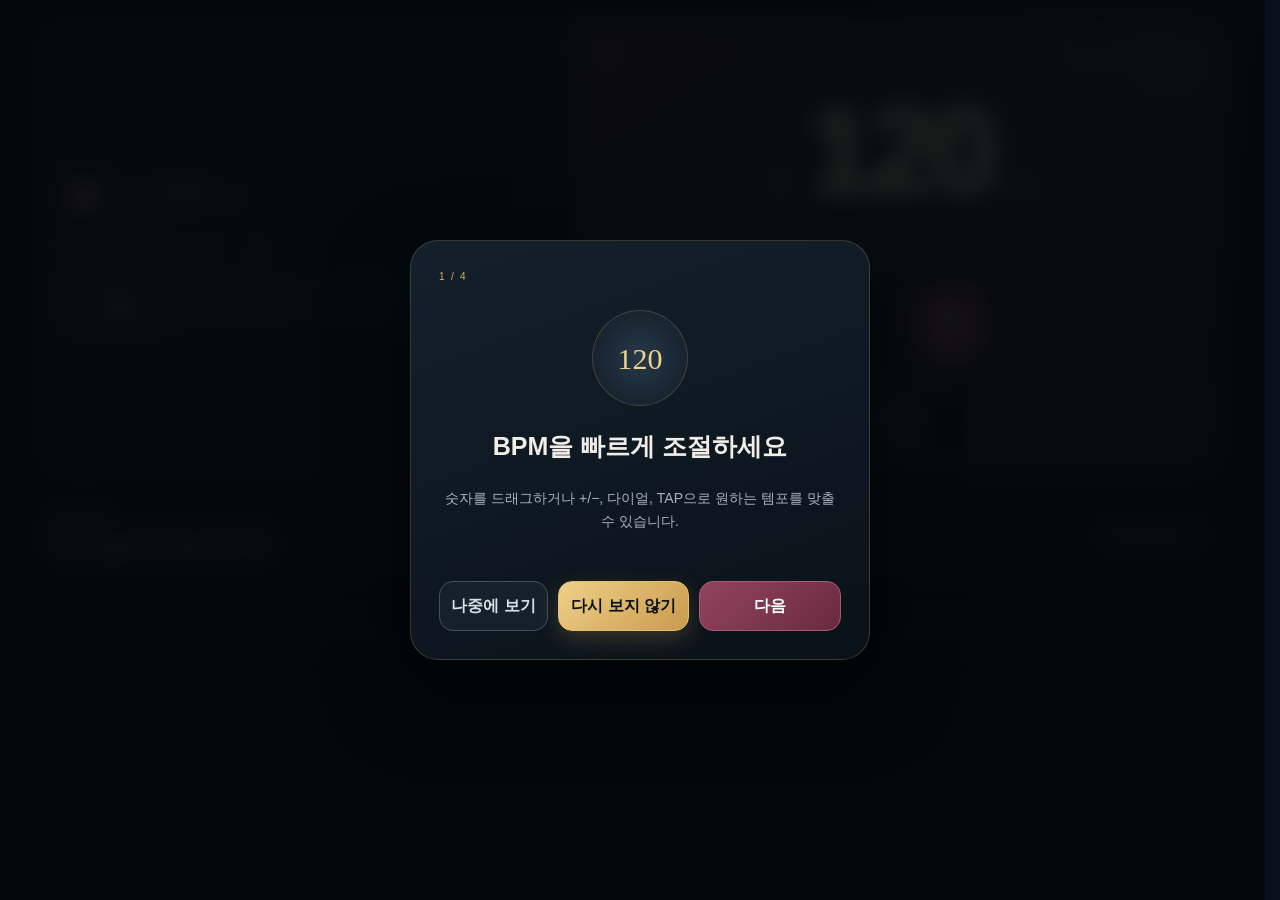
==== commit 834f0379: "Beatronome v0.16.6" ====
--- a/index.html
+++ b/index.html
@@ -8,14 +8,15 @@
   <meta name="apple-mobile-web-app-status-bar-style" content="black-translucent" />
   <meta name="apple-mobile-web-app-title" content="Beatronome" />
   <title>Beatronome</title>
-  <link rel="manifest" href="./manifest.webmanifest?v=0.16.5" />
+  <link rel="manifest" href="./manifest.webmanifest?v=0.16.6" />
   <link rel="icon" href="./favicon.png" type="image/png" />
   <link rel="apple-touch-icon" href="./apple-touch-icon.png" />
-  <link rel="stylesheet" href="./styles.css?v=0.16.5" />
-  <link rel="stylesheet" href="./polish.css?v=0.16.5" />
-  <link rel="stylesheet" href="./design-v016.css?v=0.16.5" />
-  <link rel="stylesheet" href="./responsive-v0163.css?v=0.16.5" />
-  <link rel="stylesheet" href="./fix-v0165.css?v=0.16.5" />
+  <link rel="stylesheet" href="./styles.css?v=0.16.6" />
+  <link rel="stylesheet" href="./polish.css?v=0.16.6" />
+  <link rel="stylesheet" href="./design-v016.css?v=0.16.6" />
+  <link rel="stylesheet" href="./responsive-v0163.css?v=0.16.6" />
+  <link rel="stylesheet" href="./fix-v0165.css?v=0.16.6" />
+  <link rel="stylesheet" href="./fix-v0166.css?v=0.16.6" />
 </head>
 <body>
 <div id="app">
@@ -28,7 +29,7 @@
         <div class="beat-hero-head">
           <button class="hero-home-logo" id="homeLogoButton" aria-label="메트로놈 홈" title="Beatronome 홈"><img src="./icon-192.png" alt="Beatronome"></button>
           <div class="beat-hero-copy"><span class="eyebrow">BEAT</span><strong id="visualMeterLabel">4/4</strong><small id="heroSubdivisionLabel">Quarter</small></div>
-          <span class="hero-version">v0.16.5</span>
+          <span class="hero-version">v0.16.6</span>
         </div>
         <div class="top-beat-hint"><span>박자를 눌러</span><b>A 강박</b><i>• 일반</i><em>× 무음</em></div>
         <div class="beat-grid top-beat-grid" id="beatGrid" aria-label="박자 패턴"></div>
@@ -69,8 +70,8 @@
       <section class="quick-preset-strip card"><div><span class="eyebrow">QUICK PRESETS</span><strong>최근 프리셋</strong></div><div class="quick-preset-list" id="quickPresetList"></div><button class="outline-small ui-redundant" id="quickSavePreset">＋ 저장</button></section>
 
       <section class="training-panel card advanced-only">
-        <button class="section-toggle" id="trainingToggle">
-          <div class="section-heading inline"><div class="training-icon">◎</div><div><span class="eyebrow">TRAINING</span><h2>Internal Clock</h2></div><span class="count-badge hidden" id="trainingCount">0</span></div>
+        <button class="section-toggle" id="trainingToggle" aria-expanded="true" aria-controls="trainingList">
+          <div class="section-heading inline"><div class="training-icon">◎</div><div><span class="eyebrow">TRAINING</span><h2>고급 훈련</h2></div><span class="count-badge hidden" id="trainingCount">0</span></div>
           <span id="trainingChevron">⌃</span>
         </button>
         <div class="training-list" id="trainingList">
@@ -508,15 +509,15 @@
       </div></div>
   <div class="modal-backdrop hidden" id="settingsModal"><div class="settings-sheet"><div class="sheet-handle"></div><div class="page-title"><div><span class="eyebrow">SETTINGS</span><h2>앱 설정</h2></div><button class="icon-button" id="closeSettings">×</button></div><div class="settings-item"><span class="settings-icon">⌂</span><div><strong>PWA 홈 화면 설치</strong><span>브라우저 메뉴에서 ‘홈 화면에 추가’를 선택하면 앱처럼 사용할 수 있습니다.</span></div></div><div class="settings-item"><span class="settings-icon">☀</span><div><strong>화면 자동 꺼짐 방지</strong><span>Beatronome이 화면에 열려 있는 동안 Screen Wake Lock을 유지합니다. 튜너·그루브·연습·지식 화면에서도 화면이 자동으로 꺼지지 않습니다.</span></div></div><div class="settings-item offline-settings"><span class="settings-icon">⇩</span><div><strong id="offlineReadyTitle">오프라인 사용 준비</strong><span id="offlineStatusText">상태를 확인하는 중입니다.</span><div class="offline-progress"><i id="offlineProgressBar"></i></div><small id="offlineConnectionText">네트워크 상태 확인 중</small></div><button class="outline-small" id="prepareOffline">준비하기</button></div><div class="settings-item"><span class="settings-icon">↻</span><div><strong id="appUpdateTitle">앱 업데이트</strong><span id="appUpdateText">새 버전을 자동 확인합니다.</span><small id="appUpdateHint">사용 중에는 화면을 바꾸지 않습니다.</small></div></div><div class="settings-item"><span class="settings-icon">▣</span><div><strong>악보 연습 Mini Mode</strong><span>Beatronome을 작은 컨트롤 화면으로 바꿉니다. 갤럭시에서는 최근 앱 → Beatronome 아이콘 → ‘팝업 화면으로 보기’를 함께 사용하면 PDF 악보 위에 작은 창으로 둘 수 있습니다.</span></div><button class="outline-small" id="settingsMiniMode">열기</button></div><div class="settings-item cloud-settings-item"><span class="settings-icon">☁</span><div class="cloud-settings-copy"><strong>Cloud Sync</strong><span id="cloudStatusText">로그인하면 폰·Mac·태블릿에서 설정과 프리셋을 동기화합니다.</span><small id="cloudLastSync">로컬 저장만 사용 중</small><div id="cloudSignedOut" class="cloud-auth-panel"><input id="cloudEmail" type="email" inputmode="email" autocomplete="email" placeholder="이메일"><input id="cloudPassword" type="password" autocomplete="current-password" placeholder="비밀번호 (6자 이상)"><div class="cloud-auth-actions"><button class="outline-small" id="cloudLogin">로그인</button><button class="outline-small" id="cloudSignup">회원가입</button></div></div><div id="cloudSignedIn" class="cloud-account-panel hidden"><div class="cloud-account-line"><b id="cloudUserEmail">—</b><span id="cloudStateBadge">SYNCED</span></div><label class="cloud-auto-row"><span>자동 동기화</span><input id="cloudAutoSync" type="checkbox" checked></label><div class="cloud-auth-actions"><button class="outline-small" id="cloudSyncNow">지금 동기화</button><button class="outline-small" id="cloudLogout">로그아웃</button></div></div><div id="cloudSetupHint" class="cloud-setup-hint hidden">Supabase에 Beatronome 테이블이 아직 없습니다. ZIP의 <b>supabase_setup.sql</b>을 SQL Editor에서 한 번 실행하세요.</div></div></div><div class="settings-item ui-redundant"><span class="settings-icon">?</span><div><strong>사용 매뉴얼</strong><span>각 기능의 사용법과 추천 연습 방법을 확인합니다.</span></div><button class="outline-small" id="settingsManual">열기</button></div><div class="settings-item pro-settings"><span class="settings-icon">◐</span><div><strong>Theme</strong><span>무대와 연습실에 맞는 다크 테마를 선택합니다.</span></div><select id="themeSelect"><option value="jazz">Jazz Club</option><option value="studio">Studio Dark</option></select></div>
 <div class="settings-item pro-settings"><span class="settings-icon">⚡</span><div><strong>저사양 성능 모드</strong><span>애니메이션·그림자·블러를 줄여 오래된 기기에서 반응성을 우선합니다.</span></div><button class="switch" id="performanceToggle"><i></i></button></div>
-<div class="settings-item pro-settings"><span class="settings-icon">Aa</span><div><strong>Interface Size</strong><span>화면과 글자 크기를 선택합니다.</span></div><select id="interfaceSize"><option value="compact">Compact</option><option value="normal">Normal</option><option value="large">Large</option></select></div><div class="settings-item pro-settings"><span class="settings-icon">☝</span><div><strong>One Hand Mode</strong><span>START·TAP·BPM 조작을 엄지 위치에 고정합니다.</span></div><button class="switch" id="oneHandToggle"><i></i></button></div><div class="settings-item pro-settings"><span class="settings-icon">▶</span><div><strong>Stage 화면 탭 재생</strong><span>Stage Mode의 빈 공간을 탭해 START/STOP 합니다. 공연 중 오조작이 걱정되면 OFF로 두세요.</span></div><button class="switch" id="stageTapToggle"><i></i></button></div><div class="settings-item pro-settings"><span class="settings-icon">◷</span><div><strong>Audio Latency Calibration</strong><span>Bluetooth 사용 시 Visual Beat 표시를 소리에 맞춥니다.</span><div class="latency-setting"><input id="latencyCalibration" type="range" min="-250" max="250" step="5"><output id="latencyCalibrationOut">0 ms</output></div></div></div><div class="settings-item pro-settings"><span class="settings-icon">◎</span><div><strong>처음 사용 안내</strong><span>20초 핵심 안내를 다시 볼 수 있습니다.</span></div><button class="outline-small" id="replayOnboarding">다시 보기</button></div><div class="settings-item"><span class="settings-icon">↺</span><div><strong>현재 설정 초기화</strong><span>프리셋은 유지하고 메트로놈/훈련 설정만 기본값으로 되돌립니다.</span></div><button class="outline-small" id="resetSettings">초기화</button></div><div class="version-note">Beatronome v0.16.5 Design · Interaction · Performance<br>Pure Metronome Mode · Offline-first PWA · 400% Output Boost · Mac Quick Boost · iPhone Playback<br>Basic Sample Click · Guitar/Bass Tuner · Mini Mode<br>Groove Engine · Meter Chain · Training · Jazz UI</div></div></div>
+<div class="settings-item pro-settings"><span class="settings-icon">Aa</span><div><strong>Interface Size</strong><span>화면과 글자 크기를 선택합니다.</span></div><select id="interfaceSize"><option value="compact">Compact</option><option value="normal">Normal</option><option value="large">Large</option></select></div><div class="settings-item pro-settings"><span class="settings-icon">☝</span><div><strong>One Hand Mode</strong><span>START·TAP·BPM 조작을 엄지 위치에 고정합니다.</span></div><button class="switch" id="oneHandToggle"><i></i></button></div><div class="settings-item pro-settings"><span class="settings-icon">▶</span><div><strong>Stage 화면 탭 재생</strong><span>Stage Mode의 빈 공간을 탭해 START/STOP 합니다. 공연 중 오조작이 걱정되면 OFF로 두세요.</span></div><button class="switch" id="stageTapToggle"><i></i></button></div><div class="settings-item pro-settings"><span class="settings-icon">◷</span><div><strong>Audio Latency Calibration</strong><span>Bluetooth 사용 시 Visual Beat 표시를 소리에 맞춥니다.</span><div class="latency-setting"><input id="latencyCalibration" type="range" min="-250" max="250" step="5"><output id="latencyCalibrationOut">0 ms</output></div></div></div><div class="settings-item pro-settings"><span class="settings-icon">◎</span><div><strong>처음 사용 안내</strong><span>20초 핵심 안내를 다시 볼 수 있습니다.</span></div><button class="outline-small" id="replayOnboarding">다시 보기</button></div><div class="settings-item"><span class="settings-icon">↺</span><div><strong>현재 설정 초기화</strong><span>프리셋은 유지하고 메트로놈/훈련 설정만 기본값으로 되돌립니다.</span></div><button class="outline-small" id="resetSettings">초기화</button></div><div class="version-note">Beatronome v0.16.6 Design · Interaction · Performance<br>Pure Metronome Mode · Offline-first PWA · 400% Output Boost · Mac Quick Boost · iPhone Playback<br>Basic Sample Click · Guitar/Bass Tuner · Mini Mode<br>Groove Engine · Meter Chain · Training · Jazz UI</div></div></div>
   <div class="toast hidden" id="toast"></div>
 </div>
-<script src="./cloud-config.js?v=0.16.5"></script>
-<script src="./app.js?v=0.16.5"></script>
-<script src="./pitch-shifter.js?v=0.16.5"></script>
-<script src="./backing.js?v=0.16.5"></script>
-<script src="./knowledge.js?v=0.16.5"></script>
-<script src="./quality.js?v=0.16.5"></script>
-<script src="./ux-v016.js?v=0.16.5"></script>
+<script src="./cloud-config.js?v=0.16.6"></script>
+<script src="./app.js?v=0.16.6"></script>
+<script src="./pitch-shifter.js?v=0.16.6"></script>
+<script src="./backing.js?v=0.16.6"></script>
+<script src="./knowledge.js?v=0.16.6"></script>
+<script src="./quality.js?v=0.16.6"></script>
+<script src="./ux-v016.js?v=0.16.6"></script>
 </body>
 </html>
--- a/fix-v0166.css
+++ b/fix-v0166.css
@@ -0,0 +1,24 @@
+/* v0.16.6 — explicit theme surfaces for recent-reference chips + training visibility. */
+.knowledge-memory-strip .knowledge-chip-row{display:flex;flex-wrap:wrap;gap:8px;align-items:flex-start;overflow-x:visible;min-width:0}
+.knowledge-memory-strip .knowledge-chip-row button{
+  -webkit-appearance:none!important;appearance:none!important;
+  display:inline-flex;align-items:center;justify-content:center;
+  flex:0 1 auto;min-width:0;max-width:100%;min-height:42px;
+  background:#1a2837!important;color:#f1e4c9!important;
+  border:1px solid rgba(216,182,107,.37)!important;
+  border-radius:999px;padding:9px 14px;
+  font:600 13px/1.4 var(--bt-body,system-ui,sans-serif)!important;
+  text-align:center;white-space:normal;overflow-wrap:anywhere;
+  box-shadow:none!important;text-shadow:none!important;
+  -webkit-text-fill-color:#f1e4c9;
+}
+.knowledge-memory-strip .knowledge-chip-row button:hover{background:#27394b!important;border-color:#d8b66b!important}
+.knowledge-memory-strip .knowledge-chip-row button:active{background:#32485e!important}
+.knowledge-memory-strip .knowledge-chip-row button:focus-visible{outline:2px solid #d8b66b!important;outline-offset:3px}
+.knowledge-memory-strip .knowledge-memory-empty{color:#9eacb8;font-size:13px;line-height:1.55}
+.training-panel #trainingToggle[aria-expanded="false"]{border-bottom:0}
+.training-panel #trainingToggle:focus-visible{outline:2px solid #d8b66b;outline-offset:2px}
+.training-panel .training-row .switch[aria-pressed="true"]{border-color:rgba(216,182,107,.65)}
+@media(max-width:430px){
+ .knowledge-memory-strip .knowledge-chip-row button{min-height:44px;font-size:13px!important;padding:9px 12px}
+}
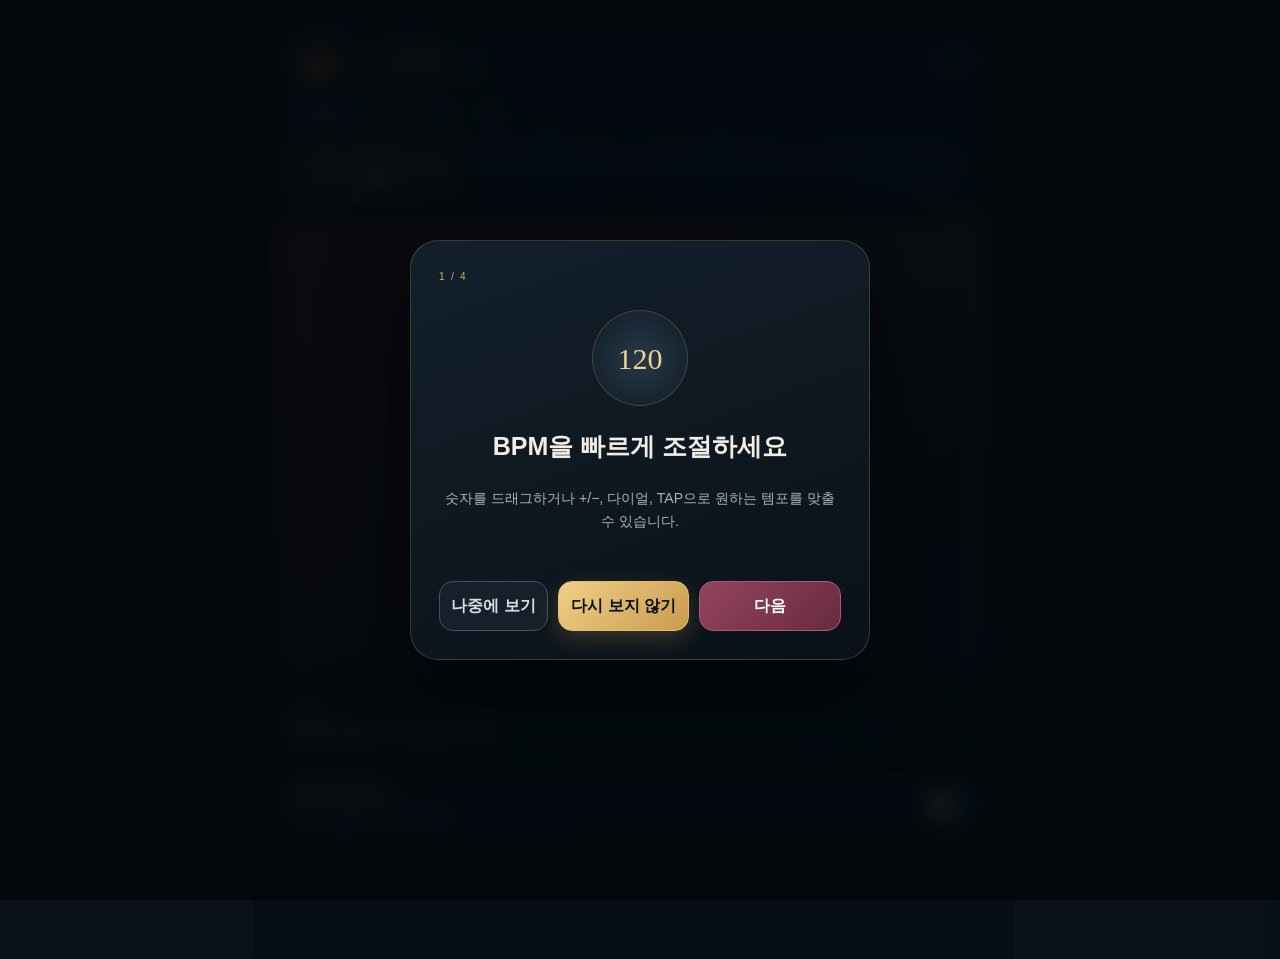
==== commit 364e1fe3: "v 0.16.8" ====
--- a/index.html
+++ b/index.html
@@ -8,15 +8,17 @@
   <meta name="apple-mobile-web-app-status-bar-style" content="black-translucent" />
   <meta name="apple-mobile-web-app-title" content="Beatronome" />
   <title>Beatronome</title>
-  <link rel="manifest" href="./manifest.webmanifest?v=0.16.6" />
+  <link rel="manifest" href="./manifest.webmanifest?v=0.16.8" />
   <link rel="icon" href="./favicon.png" type="image/png" />
   <link rel="apple-touch-icon" href="./apple-touch-icon.png" />
-  <link rel="stylesheet" href="./styles.css?v=0.16.6" />
-  <link rel="stylesheet" href="./polish.css?v=0.16.6" />
-  <link rel="stylesheet" href="./design-v016.css?v=0.16.6" />
-  <link rel="stylesheet" href="./responsive-v0163.css?v=0.16.6" />
-  <link rel="stylesheet" href="./fix-v0165.css?v=0.16.6" />
-  <link rel="stylesheet" href="./fix-v0166.css?v=0.16.6" />
+  <link rel="stylesheet" href="./styles.css?v=0.16.8" />
+  <link rel="stylesheet" href="./polish.css?v=0.16.8" />
+  <link rel="stylesheet" href="./design-v016.css?v=0.16.8" />
+  <link rel="stylesheet" href="./responsive-v0163.css?v=0.16.8" />
+  <link rel="stylesheet" href="./fix-v0165.css?v=0.16.8" />
+  <link rel="stylesheet" href="./fix-v0166.css?v=0.16.8" />
+  <link rel="stylesheet" href="./fix-v0167.css?v=0.16.8" />
+  <link rel="stylesheet" href="./fix-v0168.css?v=0.16.8" />
 </head>
 <body>
 <div id="app">
@@ -29,7 +31,7 @@
         <div class="beat-hero-head">
           <button class="hero-home-logo" id="homeLogoButton" aria-label="메트로놈 홈" title="Beatronome 홈"><img src="./icon-192.png" alt="Beatronome"></button>
           <div class="beat-hero-copy"><span class="eyebrow">BEAT</span><strong id="visualMeterLabel">4/4</strong><small id="heroSubdivisionLabel">Quarter</small></div>
-          <span class="hero-version">v0.16.6</span>
+          <span class="hero-version">v0.16.8</span>
         </div>
         <div class="top-beat-hint"><span>박자를 눌러</span><b>A 강박</b><i>• 일반</i><em>× 무음</em></div>
         <div class="beat-grid top-beat-grid" id="beatGrid" aria-label="박자 패턴"></div>
@@ -51,6 +53,7 @@
           </button>
         </div>
         <div class="tempo-action-summary" id="soundSummary">Classic Click · Quarter</div>
+        <div class="audio-recovery-row hidden" id="audioRecoveryRow"><span>iPhone/iPad 소리가 안 나오나요?</span><button id="audioRecoveryButton" type="button" aria-label="메트로놈 오디오 재연결">↻ 소리 복구</button></div>
         <div class="bpm-controls">
           <button class="round-control" id="minusBpm">−</button>
           <button class="tap-button" id="tapTempo">TAP<small id="tapHint">4회 정도 탭</small></button>
@@ -68,6 +71,43 @@
       </section>
 
       <section class="quick-preset-strip card"><div><span class="eyebrow">QUICK PRESETS</span><strong>최근 프리셋</strong></div><div class="quick-preset-list" id="quickPresetList"></div><button class="outline-small ui-redundant" id="quickSavePreset">＋ 저장</button></section>
+
+      <section class="meter-chain-panel card" aria-label="Meter Chain 박자 연결">
+        <div class="meter-chain-block">
+          <div class="meter-chain-head">
+            <div>
+              <strong>Meter Chain</strong>
+              <span>여러 박자를 이어서 반복 재생</span>
+            </div>
+            <button class="switch" id="meterChainToggle" aria-label="Meter Chain 켜기"><i></i></button>
+          </div>
+          <div class="meter-chain-body hidden" id="meterChainBody">
+            <div class="meter-chain-list" id="meterChainList"></div>
+            <div class="meter-chain-toolbar">
+              <button id="chainMoveLeft" title="앞으로 이동">←</button>
+              <button id="chainMoveRight" title="뒤로 이동">→</button>
+              <button id="chainDuplicate">복제</button>
+              <button id="chainDelete" class="danger-soft">삭제</button>
+            </div>
+            <div class="chain-repeat-editor">
+              <div><strong>이 박자 반복</strong><span>선택한 박자를 몇 마디 연속 재생할지 설정</span></div>
+              <div class="chain-repeat-stepper"><button id="chainRepeatMinus">−</button><strong id="chainRepeatValue">1마디</strong><button id="chainRepeatPlus">＋</button></div>
+            </div>
+            <div class="common-meter-label">빠른 추가</div>
+            <div class="common-meter-row" id="commonMeterRow">
+              <button data-meter="2/4">+ 2/4</button>
+              <button data-meter="3/4">+ 3/4</button>
+              <button data-meter="4/4">+ 4/4</button>
+              <button data-meter="5/4">+ 5/4</button>
+              <button data-meter="6/8">+ 6/8</button>
+              <button data-meter="7/8">+ 7/8</button>
+              <button data-meter="9/8">+ 9/8</button>
+              <button data-meter="12/8">+ 12/8</button>
+            </div>
+            <div class="meter-chain-note">각 항목별로 1~32마디 반복을 지정할 수 있습니다. 예: 4/4 ×2 → 7/8 ×1 → 3/4 ×4.</div>
+          </div>
+        </div>
+      </section>
 
       <section class="training-panel card advanced-only">
         <button class="section-toggle" id="trainingToggle" aria-expanded="true" aria-controls="trainingList">
@@ -246,10 +286,15 @@
 
         <div class="backing-pane hidden" id="backingYoutubePane">
           <div class="backing-primary-column">
-          <div class="youtube-load-row"><input id="youtubeUrl" inputmode="url" placeholder="YouTube URL 붙여넣기"><button class="primary-small" id="youtubeLoad">불러오기</button></div>
+          <div class="youtube-load-row"><input id="youtubeUrl" inputmode="url" placeholder="YouTube URL 붙여넣기"><button class="primary-small" id="youtubeLoad">불러오기</button><button type="button" class="youtube-clear-button" id="youtubeClear" aria-label="불러온 YouTube 영상 지우고 빈 화면으로 초기화">초기화</button></div>
           <div id="youtubePlayerWrap" class="youtube-player-wrap"><div id="youtubePlayer"></div><div id="youtubePlaceholder" class="youtube-placeholder">YouTube 링크를 불러오면 영상이 표시됩니다.</div></div>
           <div class="backing-time-row"><span id="youtubeCurrentTime">00:00</span><input id="youtubeSeek" type="range" min="0" max="1000" value="0"><span id="youtubeDuration">00:00</span></div>
           <div class="backing-transport"><button id="youtubeBack5">−5s</button><button class="backing-play" id="youtubePlay">▶ PLAY</button><button id="youtubeForward5">+5s</button></div>
+          <div class="youtube-metro-panel">
+            <label><input type="checkbox" id="youtubeMetroTogether"> <span>메트로놈 함께 재생</span></label>
+            <button type="button" id="youtubePlayTogether" class="youtube-play-together">▶ 영상 + 메트로놈</button>
+            <small id="youtubeMetroStatus" role="status" aria-live="polite">함께 재생을 누르면 두 소리를 시작합니다.</small>
+          </div>
           </div>
           <div class="backing-settings-column">
           <div class="backing-control-grid youtube-controls">
@@ -273,7 +318,7 @@
           <details class="backing-advanced">
             <summary><span>고급 연습 도구</span><small>메트로놈 · 마커</small></summary>
             <div class="backing-advanced-body">
-              <div class="backing-tools-row"><label><input type="checkbox" id="youtubeMetroTogether"> 메트로놈 함께 재생</label></div>
+
               <div class="backing-marker-panel"><div class="section-heading compact"><div><span class="eyebrow">MARKERS</span><h3>YouTube 연습 위치</h3></div><button class="outline-small" id="youtubeAddMarker">현재 위치 저장</button></div><div id="youtubeMarkerList" class="backing-markers"></div></div>
               <p class="backing-note">YouTube 모드는 인터넷 연결이 필요합니다. 영상별 지원 속도는 다를 수 있으며 Key 변경은 제공되지 않습니다.</p>
             </div>
@@ -392,7 +437,7 @@
         <article class="manual-card card" data-manual="메트로놈 bpm tap tempo"><h3>메트로놈 기본</h3><p>BPM 숫자를 드래그하거나 다이얼·+/−·TAP으로 속도를 맞춥니다. TAP은 4회 이상 일정하게 누르면 안정적인 BPM을 계산합니다.</p><b>추천</b><span>처음에는 60~80 BPM에서 정확도를 익힌 뒤 5 BPM씩 올리세요.</span></article>
         <article class="manual-card card" data-manual="count in 카운트인"><h3>Count-in</h3><p>START 전에 1·2·4마디를 먼저 들려줍니다. 곡이나 루틴 시작 전에 자세와 호흡을 맞출 때 유용합니다.</p></article>
         <article class="manual-card card" data-manual="visual beat flash vibration 시각 진동"><h3>Visual Beat / Pulse / 진동</h3><p>박자를 화면의 점으로 확인합니다. 화면 Pulse와 진동은 소리를 크게 듣기 어려운 환경에서 보조 신호로 사용할 수 있습니다.</p></article>
-        <article class="manual-card card" data-manual="meter chain 박자 변박"><h3>Meter Chain</h3><p>4/4 ×2 → 7/8 ×1 → 3/4 ×4처럼 여러 박자와 반복 마디 수를 이어서 연습합니다. 고급 기능을 펼치면 사용할 수 있습니다.</p></article>
+        <article class="manual-card card" data-manual="meter chain 박자 변박"><h3>Meter Chain</h3><p>4/4 ×2 → 7/8 ×1 → 3/4 ×4처럼 여러 박자와 반복 마디 수를 이어서 연습합니다. 메트로놈 홈 화면의 고급 훈련 바로 위에서 설정할 수 있습니다.</p></article>
         <article class="manual-card card" data-manual="training random mute internal clock auto tempo gradual"><h3>Training</h3><p>Random Mute는 클릭을 랜덤으로 숨기고, Internal Clock은 소리/무음 마디를 반복합니다. Auto Tempo는 일정 마디마다 BPM을 자동 변경합니다.</p><b>추천</b><span>4마디 소리 + 2마디 무음부터 시작하면 내부 박자 훈련에 좋습니다.</span></article>
         <article class="manual-card card" data-manual="groove drum genre swing humanize"><h3>Groove Engine</h3><p>Rock·Jazz·Funk 등 프리셋을 선택하거나 16-step에서 Kick/Snare/Hi-hat을 직접 편집합니다. 장르 없이 메트로놈만 사용하려면 ‘없음 · 메트로놈만’을 선택합니다.</p></article>
         <article class="manual-card card" data-manual="tuner guitar bass drop tuning"><h3>튜너</h3><p>일렉/어쿠스틱 기타와 베이스 4·5·6현을 지원합니다. Drop D/C/B, 다운튜닝, Open tuning, Custom을 선택할 수 있습니다. 마이크를 켜면 cents 편차가 표시됩니다.</p></article>
@@ -456,41 +501,6 @@
     <button data-beat-state="mute"><b>×</b><span>Mute</span></button>
   </div>
   <div class="modal-backdrop hidden" id="coreSettingsModal"><div class="settings-sheet core-settings-sheet"><div class="sheet-handle"></div><div class="page-title"><div><span class="eyebrow">METRONOME SETUP</span><h2>빠른 설정</h2></div><button class="icon-button" id="closeCoreSettings">×</button></div>
-        <div class="meter-chain-block advanced-only">
-          <div class="meter-chain-head">
-            <div>
-              <strong>Meter Chain</strong>
-              <span>여러 박자를 이어서 반복 재생</span>
-            </div>
-            <button class="switch" id="meterChainToggle" aria-label="Meter Chain 켜기"><i></i></button>
-          </div>
-          <div class="meter-chain-body hidden" id="meterChainBody">
-            <div class="meter-chain-list" id="meterChainList"></div>
-            <div class="meter-chain-toolbar">
-              <button id="chainMoveLeft" title="앞으로 이동">←</button>
-              <button id="chainMoveRight" title="뒤로 이동">→</button>
-              <button id="chainDuplicate">복제</button>
-              <button id="chainDelete" class="danger-soft">삭제</button>
-            </div>
-            <div class="chain-repeat-editor">
-              <div><strong>이 박자 반복</strong><span>선택한 박자를 몇 마디 연속 재생할지 설정</span></div>
-              <div class="chain-repeat-stepper"><button id="chainRepeatMinus">−</button><strong id="chainRepeatValue">1마디</strong><button id="chainRepeatPlus">＋</button></div>
-            </div>
-            <div class="common-meter-label">빠른 추가</div>
-            <div class="common-meter-row" id="commonMeterRow">
-              <button data-meter="2/4">+ 2/4</button>
-              <button data-meter="3/4">+ 3/4</button>
-              <button data-meter="4/4">+ 4/4</button>
-              <button data-meter="5/4">+ 5/4</button>
-              <button data-meter="6/8">+ 6/8</button>
-              <button data-meter="7/8">+ 7/8</button>
-              <button data-meter="9/8">+ 9/8</button>
-              <button data-meter="12/8">+ 12/8</button>
-            </div>
-            <div class="meter-chain-note">각 항목별로 1~32마디 반복을 지정할 수 있습니다. 예: 4/4 ×2 → 7/8 ×1 → 3/4 ×4.</div>
-          </div>
-        </div>
-
         <div class="quick-options quick-options-four">
           <label>박자<select id="beatsPerBar"></select></label>
           <label>분모<select id="denominator"><option>2</option><option selected>4</option><option>8</option><option>16</option></select></label>
@@ -509,15 +519,15 @@
       </div></div>
   <div class="modal-backdrop hidden" id="settingsModal"><div class="settings-sheet"><div class="sheet-handle"></div><div class="page-title"><div><span class="eyebrow">SETTINGS</span><h2>앱 설정</h2></div><button class="icon-button" id="closeSettings">×</button></div><div class="settings-item"><span class="settings-icon">⌂</span><div><strong>PWA 홈 화면 설치</strong><span>브라우저 메뉴에서 ‘홈 화면에 추가’를 선택하면 앱처럼 사용할 수 있습니다.</span></div></div><div class="settings-item"><span class="settings-icon">☀</span><div><strong>화면 자동 꺼짐 방지</strong><span>Beatronome이 화면에 열려 있는 동안 Screen Wake Lock을 유지합니다. 튜너·그루브·연습·지식 화면에서도 화면이 자동으로 꺼지지 않습니다.</span></div></div><div class="settings-item offline-settings"><span class="settings-icon">⇩</span><div><strong id="offlineReadyTitle">오프라인 사용 준비</strong><span id="offlineStatusText">상태를 확인하는 중입니다.</span><div class="offline-progress"><i id="offlineProgressBar"></i></div><small id="offlineConnectionText">네트워크 상태 확인 중</small></div><button class="outline-small" id="prepareOffline">준비하기</button></div><div class="settings-item"><span class="settings-icon">↻</span><div><strong id="appUpdateTitle">앱 업데이트</strong><span id="appUpdateText">새 버전을 자동 확인합니다.</span><small id="appUpdateHint">사용 중에는 화면을 바꾸지 않습니다.</small></div></div><div class="settings-item"><span class="settings-icon">▣</span><div><strong>악보 연습 Mini Mode</strong><span>Beatronome을 작은 컨트롤 화면으로 바꿉니다. 갤럭시에서는 최근 앱 → Beatronome 아이콘 → ‘팝업 화면으로 보기’를 함께 사용하면 PDF 악보 위에 작은 창으로 둘 수 있습니다.</span></div><button class="outline-small" id="settingsMiniMode">열기</button></div><div class="settings-item cloud-settings-item"><span class="settings-icon">☁</span><div class="cloud-settings-copy"><strong>Cloud Sync</strong><span id="cloudStatusText">로그인하면 폰·Mac·태블릿에서 설정과 프리셋을 동기화합니다.</span><small id="cloudLastSync">로컬 저장만 사용 중</small><div id="cloudSignedOut" class="cloud-auth-panel"><input id="cloudEmail" type="email" inputmode="email" autocomplete="email" placeholder="이메일"><input id="cloudPassword" type="password" autocomplete="current-password" placeholder="비밀번호 (6자 이상)"><div class="cloud-auth-actions"><button class="outline-small" id="cloudLogin">로그인</button><button class="outline-small" id="cloudSignup">회원가입</button></div></div><div id="cloudSignedIn" class="cloud-account-panel hidden"><div class="cloud-account-line"><b id="cloudUserEmail">—</b><span id="cloudStateBadge">SYNCED</span></div><label class="cloud-auto-row"><span>자동 동기화</span><input id="cloudAutoSync" type="checkbox" checked></label><div class="cloud-auth-actions"><button class="outline-small" id="cloudSyncNow">지금 동기화</button><button class="outline-small" id="cloudLogout">로그아웃</button></div></div><div id="cloudSetupHint" class="cloud-setup-hint hidden">Supabase에 Beatronome 테이블이 아직 없습니다. ZIP의 <b>supabase_setup.sql</b>을 SQL Editor에서 한 번 실행하세요.</div></div></div><div class="settings-item ui-redundant"><span class="settings-icon">?</span><div><strong>사용 매뉴얼</strong><span>각 기능의 사용법과 추천 연습 방법을 확인합니다.</span></div><button class="outline-small" id="settingsManual">열기</button></div><div class="settings-item pro-settings"><span class="settings-icon">◐</span><div><strong>Theme</strong><span>무대와 연습실에 맞는 다크 테마를 선택합니다.</span></div><select id="themeSelect"><option value="jazz">Jazz Club</option><option value="studio">Studio Dark</option></select></div>
 <div class="settings-item pro-settings"><span class="settings-icon">⚡</span><div><strong>저사양 성능 모드</strong><span>애니메이션·그림자·블러를 줄여 오래된 기기에서 반응성을 우선합니다.</span></div><button class="switch" id="performanceToggle"><i></i></button></div>
-<div class="settings-item pro-settings"><span class="settings-icon">Aa</span><div><strong>Interface Size</strong><span>화면과 글자 크기를 선택합니다.</span></div><select id="interfaceSize"><option value="compact">Compact</option><option value="normal">Normal</option><option value="large">Large</option></select></div><div class="settings-item pro-settings"><span class="settings-icon">☝</span><div><strong>One Hand Mode</strong><span>START·TAP·BPM 조작을 엄지 위치에 고정합니다.</span></div><button class="switch" id="oneHandToggle"><i></i></button></div><div class="settings-item pro-settings"><span class="settings-icon">▶</span><div><strong>Stage 화면 탭 재생</strong><span>Stage Mode의 빈 공간을 탭해 START/STOP 합니다. 공연 중 오조작이 걱정되면 OFF로 두세요.</span></div><button class="switch" id="stageTapToggle"><i></i></button></div><div class="settings-item pro-settings"><span class="settings-icon">◷</span><div><strong>Audio Latency Calibration</strong><span>Bluetooth 사용 시 Visual Beat 표시를 소리에 맞춥니다.</span><div class="latency-setting"><input id="latencyCalibration" type="range" min="-250" max="250" step="5"><output id="latencyCalibrationOut">0 ms</output></div></div></div><div class="settings-item pro-settings"><span class="settings-icon">◎</span><div><strong>처음 사용 안내</strong><span>20초 핵심 안내를 다시 볼 수 있습니다.</span></div><button class="outline-small" id="replayOnboarding">다시 보기</button></div><div class="settings-item"><span class="settings-icon">↺</span><div><strong>현재 설정 초기화</strong><span>프리셋은 유지하고 메트로놈/훈련 설정만 기본값으로 되돌립니다.</span></div><button class="outline-small" id="resetSettings">초기화</button></div><div class="version-note">Beatronome v0.16.6 Design · Interaction · Performance<br>Pure Metronome Mode · Offline-first PWA · 400% Output Boost · Mac Quick Boost · iPhone Playback<br>Basic Sample Click · Guitar/Bass Tuner · Mini Mode<br>Groove Engine · Meter Chain · Training · Jazz UI</div></div></div>
+<div class="settings-item pro-settings"><span class="settings-icon">Aa</span><div><strong>Interface Size</strong><span>화면과 글자 크기를 선택합니다.</span></div><select id="interfaceSize"><option value="compact">Compact</option><option value="normal">Normal</option><option value="large">Large</option></select></div><div class="settings-item pro-settings"><span class="settings-icon">☝</span><div><strong>One Hand Mode</strong><span>START·TAP·BPM 조작을 엄지 위치에 고정합니다.</span></div><button class="switch" id="oneHandToggle"><i></i></button></div><div class="settings-item pro-settings"><span class="settings-icon">▶</span><div><strong>Stage 화면 탭 재생</strong><span>Stage Mode의 빈 공간을 탭해 START/STOP 합니다. 공연 중 오조작이 걱정되면 OFF로 두세요.</span></div><button class="switch" id="stageTapToggle"><i></i></button></div><div class="settings-item pro-settings"><span class="settings-icon">◷</span><div><strong>Audio Latency Calibration</strong><span>Bluetooth 사용 시 Visual Beat 표시를 소리에 맞춥니다.</span><div class="latency-setting"><input id="latencyCalibration" type="range" min="-250" max="250" step="5"><output id="latencyCalibrationOut">0 ms</output></div></div></div><div class="settings-item pro-settings"><span class="settings-icon">◎</span><div><strong>처음 사용 안내</strong><span>20초 핵심 안내를 다시 볼 수 있습니다.</span></div><button class="outline-small" id="replayOnboarding">다시 보기</button></div><div class="settings-item"><span class="settings-icon">↺</span><div><strong>현재 설정 초기화</strong><span>프리셋은 유지하고 메트로놈/훈련 설정만 기본값으로 되돌립니다.</span></div><button class="outline-small" id="resetSettings">초기화</button></div><div class="version-note">Beatronome v0.16.8 Design · Interaction · Performance<br>Pure Metronome Mode · Offline-first PWA · 400% Output Boost · Mac Quick Boost · iPhone Playback<br>Basic Sample Click · Guitar/Bass Tuner · Mini Mode<br>Groove Engine · Meter Chain · Training · Jazz UI</div></div></div>
   <div class="toast hidden" id="toast"></div>
 </div>
-<script src="./cloud-config.js?v=0.16.6"></script>
-<script src="./app.js?v=0.16.6"></script>
-<script src="./pitch-shifter.js?v=0.16.6"></script>
-<script src="./backing.js?v=0.16.6"></script>
-<script src="./knowledge.js?v=0.16.6"></script>
-<script src="./quality.js?v=0.16.6"></script>
-<script src="./ux-v016.js?v=0.16.6"></script>
+<script src="./cloud-config.js?v=0.16.8"></script>
+<script src="./app.js?v=0.16.8"></script>
+<script src="./pitch-shifter.js?v=0.16.8"></script>
+<script src="./backing.js?v=0.16.8"></script>
+<script src="./knowledge.js?v=0.16.8"></script>
+<script src="./quality.js?v=0.16.8"></script>
+<script src="./ux-v016.js?v=0.16.8"></script>
 </body>
 </html>
--- a/fix-v0167.css
+++ b/fix-v0167.css
@@ -0,0 +1,58 @@
+/* Beatronome v0.16.7 — unified mobile-first layout for phones, tablets and PCs. */
+#app{width:100%!important;max-width:760px!important;margin-inline:auto!important;min-width:0!important;
+  padding-bottom:calc(96px + env(safe-area-inset-bottom))!important}
+main{padding:16px clamp(10px,2vw,22px) calc(20px + env(safe-area-inset-bottom))!important;max-width:100%!important}
+#tabMetronome.active,#tabGroove.active,#tabTuner.active{
+  display:flex!important;flex-direction:column!important;gap:12px!important;
+  grid-template-areas:none!important;grid-template-columns:none!important;align-items:stretch!important
+}
+#tabMetronome.active > *,#tabGroove.active > *,#tabTuner.active > *{min-width:0!important;width:100%!important;max-width:100%!important;order:initial!important}
+#tabMetronome>.instrument-console{display:block!important;margin:0!important}
+#tabMetronome>.core-setting-strip,#tabMetronome>.quick-preset-strip,
+#tabMetronome>.meter-chain-panel,#tabMetronome>.training-panel{grid-area:auto!important;grid-column:auto!important;grid-row:auto!important}
+#tabMetronome>.meter-chain-panel{order:3!important}
+#tabMetronome>.training-panel{order:4!important}
+#tabPractice .backing-pane:not(.hidden){display:flex!important;flex-direction:column!important;gap:12px!important}
+#tabPractice .backing-pane:not(.hidden)>*{width:100%!important;min-width:0!important;max-width:100%!important;grid-column:auto!important}
+.more-grid{grid-template-columns:repeat(2,minmax(0,1fr))!important}
+.manual-list,.preset-list,.musician-grid{grid-template-columns:minmax(0,1fr)!important}
+.bottom-nav{position:fixed!important;top:auto!important;bottom:0!important;left:50%!important;
+ transform:translateX(-50%)!important;width:min(760px,100%)!important;max-width:100%!important;
+ grid-template-columns:repeat(5,minmax(0,1fr))!important;padding:8px 10px calc(8px + env(safe-area-inset-bottom))!important;
+ border-radius:16px 16px 0 0!important;z-index:25!important}
+.bottom-nav button{min-width:0!important;min-height:52px!important;flex-direction:column!important}
+.knowledge-nav{top:0!important}
+/* Meter Chain is directly below presets and directly above advanced training, not a modal. */
+.meter-chain-panel{padding:0!important;overflow:hidden!important;min-width:0!important;
+ border-color:rgba(216,182,107,.25)!important}
+.meter-chain-panel>.meter-chain-block{margin:0!important;border:0!important;border-radius:0!important;background:transparent!important}
+.meter-chain-panel .meter-chain-head{min-height:66px;padding:14px 16px!important;align-items:center}
+.meter-chain-panel .meter-chain-head strong{font-size:16px!important;color:#f0d8a2!important}
+.meter-chain-panel .meter-chain-head span{font-size:12px!important;line-height:1.5!important}
+.meter-chain-panel .meter-chain-body{padding:12px 14px 16px!important;min-width:0!important}
+.meter-chain-panel .meter-chain-list{max-width:100%;overflow-x:auto}
+.meter-chain-panel .meter-chain-chip{min-width:0}
+.meter-chain-panel .meter-chain-toolbar{gap:8px}
+.meter-chain-panel button:focus-visible{outline:2px solid #d8b66b;outline-offset:2px}
+.youtube-metro-panel{display:grid;grid-template-columns:1fr auto;gap:8px 12px;align-items:center;
+ padding:12px 14px;border:1px solid rgba(216,182,107,.30);border-radius:16px;background:#172536;min-width:0}
+.youtube-metro-panel label{display:flex;align-items:center;gap:8px;min-width:0;font-size:13px;font-weight:650;color:#f1e4c9}
+.youtube-metro-panel label input{width:19px;height:19px;accent-color:#d8b66b;flex:0 0 auto}
+.youtube-play-together{background:#d8b66b!important;color:#101b29!important;border:1px solid #e7cb8e!important;
+ border-radius:12px;padding:11px 13px;font-size:12px;font-weight:800;min-height:44px}
+#youtubeMetroStatus{grid-column:1/-1;font-size:12px;line-height:1.55;color:#afbdca}
+#youtubeMetroStatus.warning{color:#f0c184}
+@media(max-width:430px){
+ .youtube-metro-panel{grid-template-columns:1fr;gap:9px}
+ .youtube-play-together{width:100%}
+ .meter-chain-panel .meter-chain-toolbar{grid-template-columns:repeat(4,minmax(0,1fr))!important}
+ .meter-chain-panel .meter-chain-toolbar button{min-width:0;padding:8px 2px}
+}
+/* Match the reference mobile rhythm on desktop/tablet instead of switching to landscape grids. */
+@media(min-width:701px){
+  html{overflow-y:auto!important;scrollbar-gutter:stable}
+  body{overflow-y:visible!important}
+  #tabMetronome.active{gap:12px!important}
+  .bpm-drag strong{font-size:clamp(76px,15vw,114px)!important}
+  .top-beat-grid .beat-dot{max-height:none!important}
+}
--- a/fix-v0168.css
+++ b/fix-v0168.css
@@ -0,0 +1,18 @@
+/* Beatronome v0.16.8: iOS audio rescue & YouTube clear. */
+.youtube-load-row{grid-template-columns:minmax(0,1fr) auto auto;align-items:stretch}
+.youtube-load-row .youtube-clear-button{
+  min-width:62px;padding:10px 12px;border:1px solid rgba(232,200,148,.26);
+  border-radius:12px;background:#172435;color:#f1dfc1;
+  font-size:12px;font-weight:800;cursor:pointer;
+}
+.youtube-load-row .youtube-clear-button:disabled{opacity:.42;cursor:default}
+.youtube-load-row .youtube-clear-button:not(:disabled):active{transform:translateY(1px)}
+.audio-recovery-row{display:flex;align-items:center;justify-content:center;gap:10px;
+  flex-wrap:wrap;padding:6px 10px;margin:0 auto 4px;color:#c9c0b4;font-size:11px}
+.audio-recovery-row.hidden{display:none!important}
+.audio-recovery-row button{border:1px solid rgba(224,188,123,.36);
+  border-radius:999px;background:#19293a;color:#f5e6ca;padding:7px 12px;
+  font-weight:800;font-size:11px;cursor:pointer}
+@media(max-width:390px){.youtube-load-row{gap:6px}
+  .youtube-load-row .primary-small,.youtube-load-row .youtube-clear-button{padding:9px 9px;min-width:0}
+}
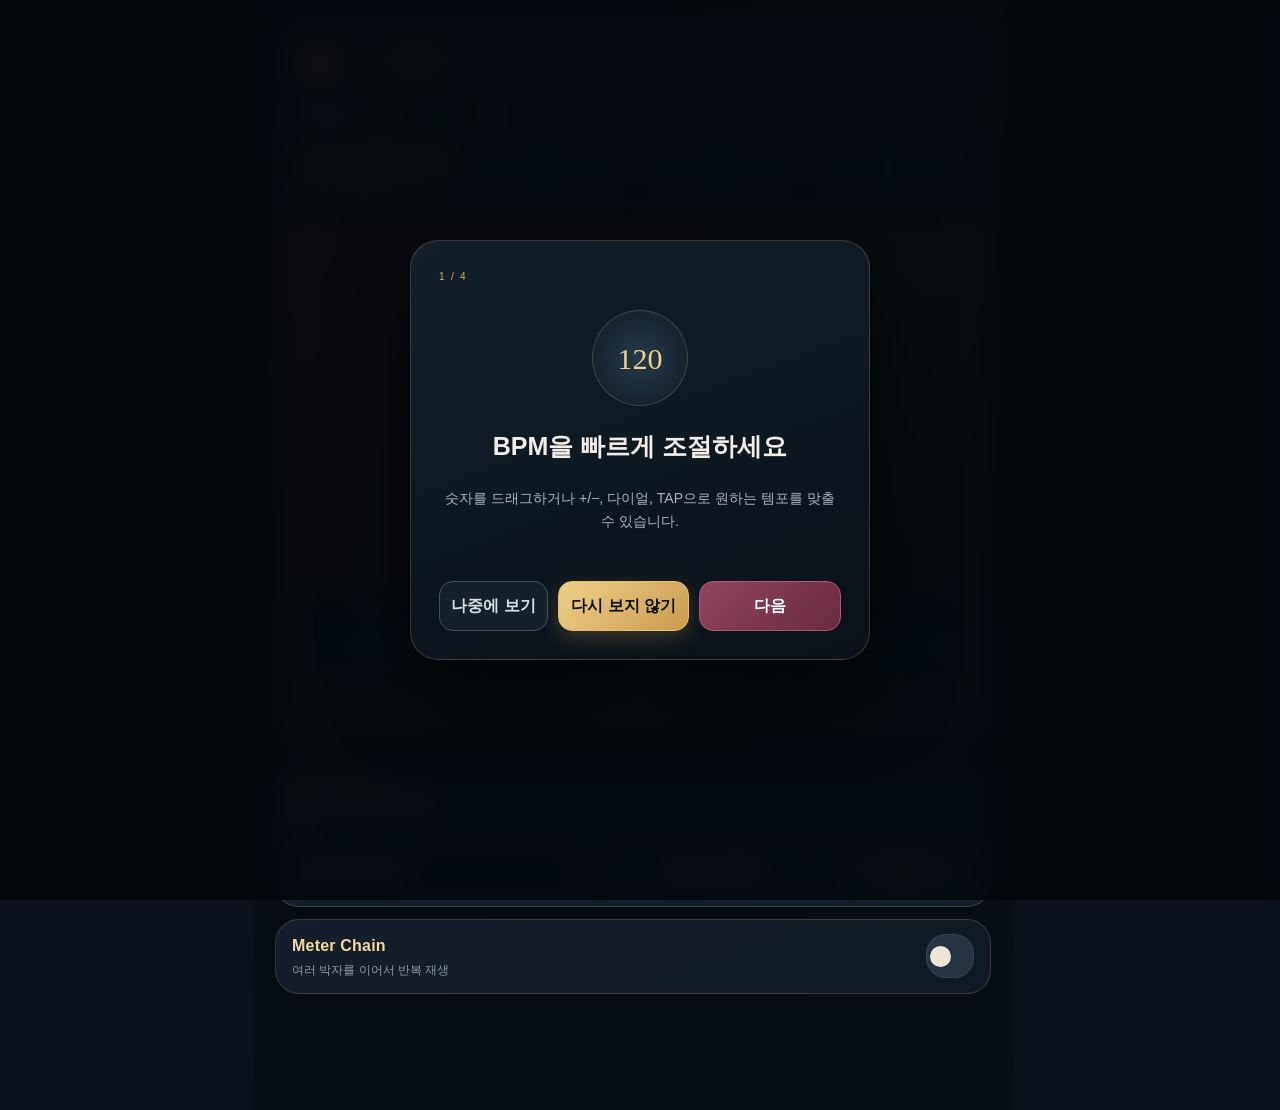
==== commit ea7284e8: "v 0.16.9" ====
--- a/index.html
+++ b/index.html
@@ -8,17 +8,18 @@
   <meta name="apple-mobile-web-app-status-bar-style" content="black-translucent" />
   <meta name="apple-mobile-web-app-title" content="Beatronome" />
   <title>Beatronome</title>
-  <link rel="manifest" href="./manifest.webmanifest?v=0.16.8" />
+  <link rel="manifest" href="./manifest.webmanifest?v=0.16.9" />
   <link rel="icon" href="./favicon.png" type="image/png" />
   <link rel="apple-touch-icon" href="./apple-touch-icon.png" />
-  <link rel="stylesheet" href="./styles.css?v=0.16.8" />
-  <link rel="stylesheet" href="./polish.css?v=0.16.8" />
-  <link rel="stylesheet" href="./design-v016.css?v=0.16.8" />
-  <link rel="stylesheet" href="./responsive-v0163.css?v=0.16.8" />
-  <link rel="stylesheet" href="./fix-v0165.css?v=0.16.8" />
-  <link rel="stylesheet" href="./fix-v0166.css?v=0.16.8" />
-  <link rel="stylesheet" href="./fix-v0167.css?v=0.16.8" />
-  <link rel="stylesheet" href="./fix-v0168.css?v=0.16.8" />
+  <link rel="stylesheet" href="./styles.css?v=0.16.9" />
+  <link rel="stylesheet" href="./polish.css?v=0.16.9" />
+  <link rel="stylesheet" href="./design-v016.css?v=0.16.9" />
+  <link rel="stylesheet" href="./responsive-v0163.css?v=0.16.9" />
+  <link rel="stylesheet" href="./fix-v0165.css?v=0.16.9" />
+  <link rel="stylesheet" href="./fix-v0166.css?v=0.16.9" />
+  <link rel="stylesheet" href="./fix-v0167.css?v=0.16.9" />
+  <link rel="stylesheet" href="./fix-v0168.css?v=0.16.9" />
+  <link rel="stylesheet" href="./fix-v0169.css?v=0.16.9" />
 </head>
 <body>
 <div id="app">
@@ -31,7 +32,7 @@
         <div class="beat-hero-head">
           <button class="hero-home-logo" id="homeLogoButton" aria-label="메트로놈 홈" title="Beatronome 홈"><img src="./icon-192.png" alt="Beatronome"></button>
           <div class="beat-hero-copy"><span class="eyebrow">BEAT</span><strong id="visualMeterLabel">4/4</strong><small id="heroSubdivisionLabel">Quarter</small></div>
-          <span class="hero-version">v0.16.8</span>
+          <span class="hero-version">v0.16.9</span>
         </div>
         <div class="top-beat-hint"><span>박자를 눌러</span><b>A 강박</b><i>• 일반</i><em>× 무음</em></div>
         <div class="beat-grid top-beat-grid" id="beatGrid" aria-label="박자 패턴"></div>
@@ -54,20 +55,33 @@
         </div>
         <div class="tempo-action-summary" id="soundSummary">Classic Click · Quarter</div>
         <div class="audio-recovery-row hidden" id="audioRecoveryRow"><span>iPhone/iPad 소리가 안 나오나요?</span><button id="audioRecoveryButton" type="button" aria-label="메트로놈 오디오 재연결">↻ 소리 복구</button></div>
-        <div class="bpm-controls">
-          <button class="round-control" id="minusBpm">−</button>
-          <button class="tap-button" id="tapTempo">TAP<small id="tapHint">4회 정도 탭</small></button>
-          <button class="round-control" id="plusBpm">＋</button>
-        </div>
-      </section>
-      </section>
-
-
-      <section class="core-setting-strip card">
-        <button class="core-setting-summary" id="openCoreSettings" aria-label="메트로놈 세부 설정 열기">
-          <div><span class="eyebrow">SETUP</span><strong id="coreSettingSummary">4/4 · Quarter · Classic</strong></div>
-          <span id="coreSettingSub">Count-in OFF</span><b>›</b>
-        </button>
+        <div class="bpm-controls rhythm-toolbar" aria-label="박자와 분할 바로 설정">
+          <div class="rhythm-meter-picker" role="group" aria-label="박자와 분모">
+            <label for="beatsPerBar">박자<select id="beatsPerBar" aria-label="한 마디 박자 수"></select></label>
+            <span class="rhythm-slash" aria-hidden="true">/</span>
+            <label for="denominator">분모<select id="denominator" aria-label="박자 분모"><option value="2">2</option><option value="4" selected>4</option><option value="8">8</option><option value="16">16</option></select></label>
+          </div>
+          <button class="tap-button rhythm-tap" id="tapTempo" type="button">TAP<small id="tapHint">4회 탭</small></button>
+          <label class="rhythm-subdivision" for="subdivision">분할
+            <select id="subdivision" aria-label="음표 분할"><option value="1">♩ 1</option><option value="2">♪ 2</option><option value="3">3연음</option><option value="5">3연음 1·3</option><option value="4">16분</option><option value="6">16분 1·4</option></select>
+          </label>
+        </div>
+        <div class="bpm-step-row" aria-label="BPM 미세 조절">
+          <button class="round-control" id="minusBpm" type="button" aria-label="BPM 1 감소">−</button>
+          <span>BPM 조절 <b>±1</b></span>
+          <button class="round-control" id="plusBpm" type="button" aria-label="BPM 1 증가">＋</button>
+        </div>
+      </section>
+      </section>
+
+
+      <section class="core-setting-strip card inline-core-settings" aria-label="클릭 사운드와 화면 모드">
+        <div class="inline-core-caption"><span class="eyebrow">QUICK SETUP</span><strong>클릭 사운드 · 화면 모드</strong></div>
+        <div class="inline-core-grid">
+          <label for="quickSoundSelect" class="inline-sound-picker">클릭<select id="quickSoundSelect" aria-label="클릭 사운드"></select></label>
+          <button class="outline-small" id="toggleSimpleMode" type="button" aria-pressed="false">고급 기능 펼치기</button>
+          <button class="outline-small inline-focus-button" id="focusModeButton" type="button">FOCUS</button>
+        </div>
       </section>
 
       <section class="quick-preset-strip card"><div><span class="eyebrow">QUICK PRESETS</span><strong>최근 프리셋</strong></div><div class="quick-preset-list" id="quickPresetList"></div><button class="outline-small ui-redundant" id="quickSavePreset">＋ 저장</button></section>
@@ -92,6 +106,14 @@
             <div class="chain-repeat-editor">
               <div><strong>이 박자 반복</strong><span>선택한 박자를 몇 마디 연속 재생할지 설정</span></div>
               <div class="chain-repeat-stepper"><button id="chainRepeatMinus">−</button><strong id="chainRepeatValue">1마디</strong><button id="chainRepeatPlus">＋</button></div>
+            </div>
+            <div class="chain-meter-editor" role="group" aria-label="선택한 Meter Chain 박자 수정">
+              <div class="chain-field-heading"><strong>선택한 박자 수정</strong><span>선택된 단계의 박자/분모를 숫자로 변경</span></div>
+              <div class="chain-meter-inputs">
+                <label for="chainEditBeats">박자<select id="chainEditBeats" aria-label="선택한 체인 박자 수"></select></label>
+                <span aria-hidden="true">/</span>
+                <label for="chainEditDenominator">분모<select id="chainEditDenominator" aria-label="선택한 체인 분모"><option value="2">2</option><option value="4">4</option><option value="8">8</option><option value="16">16</option></select></label>
+              </div>
             </div>
             <div class="common-meter-label">빠른 추가</div>
             <div class="common-meter-row" id="commonMeterRow">
@@ -104,7 +126,13 @@
               <button data-meter="9/8">+ 9/8</button>
               <button data-meter="12/8">+ 12/8</button>
             </div>
-            <div class="meter-chain-note">각 항목별로 1~32마디 반복을 지정할 수 있습니다. 예: 4/4 ×2 → 7/8 ×1 → 3/4 ×4.</div>
+            <div class="chain-custom-add" role="group" aria-label="사용자 지정 박자 추가">
+              <label for="chainAddBeats">박자<select id="chainAddBeats" aria-label="추가할 체인 박자 수"></select></label>
+              <span aria-hidden="true">/</span>
+              <label for="chainAddDenominator">분모<select id="chainAddDenominator" aria-label="추가할 체인 분모"><option value="2">2</option><option value="4" selected>4</option><option value="8">8</option><option value="16">16</option></select></label>
+              <button id="chainAddCustom" type="button">＋ 추가</button>
+            </div>
+            <div class="meter-chain-note">1~16박, 분모 2·4·8·16을 지정해 직접 추가할 수 있습니다. 각 박자는 1~32마디 반복됩니다.</div>
           </div>
         </div>
       </section>
@@ -115,6 +143,21 @@
           <span id="trainingChevron">⌃</span>
         </button>
         <div class="training-list" id="trainingList">
+          <div class="training-utility-group">
+            <div class="training-utility-heading"><span>ADVANCED OPTIONS</span><strong>고급 기능</strong></div>
+            <div class="training-utility-item">
+              <label for="countInBars"><strong>Count-in</strong><span>시작 전에 1·2·4마디를 미리 재생</span></label>
+              <select id="countInBars" aria-label="카운트 인"><option value="0">OFF</option><option value="1">1마디</option><option value="2">2마디</option><option value="4">4마디</option></select>
+            </div>
+            <div class="training-utility-item">
+              <div><strong>화면 Pulse</strong><span>박자에 맞춰 화면 반짝임</span></div>
+              <button class="switch compact" type="button" id="flashToggle" aria-pressed="false" aria-label="화면 Pulse 켜기"><i></i></button>
+            </div>
+            <div class="training-utility-item">
+              <div><strong>진동</strong><span>지원하는 기기에서 박자 진동</span></div>
+              <button class="switch compact" type="button" id="vibrateToggle" aria-pressed="false" aria-label="진동 켜기"><i></i></button>
+            </div>
+          </div>
           <div class="training-row" data-row="randomMute">
             <div class="training-row-head"><div class="training-row-icon">⤨</div><div class="training-row-copy"><strong>Random Mute</strong><span>클릭을 무작위로 숨깁니다</span></div><button class="switch" data-toggle="randomMuteEnabled"><i></i></button></div>
             <div class="training-row-body hidden" data-body="randomMuteEnabled"><div class="range-wrap"><input id="randomMute" type="range" min="0" max="90" step="5"><output id="randomMuteOut"></output></div></div>
@@ -437,7 +480,7 @@
         <article class="manual-card card" data-manual="메트로놈 bpm tap tempo"><h3>메트로놈 기본</h3><p>BPM 숫자를 드래그하거나 다이얼·+/−·TAP으로 속도를 맞춥니다. TAP은 4회 이상 일정하게 누르면 안정적인 BPM을 계산합니다.</p><b>추천</b><span>처음에는 60~80 BPM에서 정확도를 익힌 뒤 5 BPM씩 올리세요.</span></article>
         <article class="manual-card card" data-manual="count in 카운트인"><h3>Count-in</h3><p>START 전에 1·2·4마디를 먼저 들려줍니다. 곡이나 루틴 시작 전에 자세와 호흡을 맞출 때 유용합니다.</p></article>
         <article class="manual-card card" data-manual="visual beat flash vibration 시각 진동"><h3>Visual Beat / Pulse / 진동</h3><p>박자를 화면의 점으로 확인합니다. 화면 Pulse와 진동은 소리를 크게 듣기 어려운 환경에서 보조 신호로 사용할 수 있습니다.</p></article>
-        <article class="manual-card card" data-manual="meter chain 박자 변박"><h3>Meter Chain</h3><p>4/4 ×2 → 7/8 ×1 → 3/4 ×4처럼 여러 박자와 반복 마디 수를 이어서 연습합니다. 메트로놈 홈 화면의 고급 훈련 바로 위에서 설정할 수 있습니다.</p></article>
+        <article class="manual-card card" data-manual="meter chain 박자 변박"><h3>Meter Chain</h3><p>4/4 ×2 → 7/8 ×1 → 3/4 ×4처럼 여러 박자와 반복 마디 수를 이어서 연습합니다. 메트로놈 홈 화면에서 박자 연결을 켜고 단계별 박자/분모를 바로 수정할 수 있습니다.</p></article>
         <article class="manual-card card" data-manual="training random mute internal clock auto tempo gradual"><h3>Training</h3><p>Random Mute는 클릭을 랜덤으로 숨기고, Internal Clock은 소리/무음 마디를 반복합니다. Auto Tempo는 일정 마디마다 BPM을 자동 변경합니다.</p><b>추천</b><span>4마디 소리 + 2마디 무음부터 시작하면 내부 박자 훈련에 좋습니다.</span></article>
         <article class="manual-card card" data-manual="groove drum genre swing humanize"><h3>Groove Engine</h3><p>Rock·Jazz·Funk 등 프리셋을 선택하거나 16-step에서 Kick/Snare/Hi-hat을 직접 편집합니다. 장르 없이 메트로놈만 사용하려면 ‘없음 · 메트로놈만’을 선택합니다.</p></article>
         <article class="manual-card card" data-manual="tuner guitar bass drop tuning"><h3>튜너</h3><p>일렉/어쿠스틱 기타와 베이스 4·5·6현을 지원합니다. Drop D/C/B, 다운튜닝, Open tuning, Custom을 선택할 수 있습니다. 마이크를 켜면 cents 편차가 표시됩니다.</p></article>
@@ -500,34 +543,17 @@
     <button data-beat-state="normal"><b>•</b><span>Normal</span></button>
     <button data-beat-state="mute"><b>×</b><span>Mute</span></button>
   </div>
-  <div class="modal-backdrop hidden" id="coreSettingsModal"><div class="settings-sheet core-settings-sheet"><div class="sheet-handle"></div><div class="page-title"><div><span class="eyebrow">METRONOME SETUP</span><h2>빠른 설정</h2></div><button class="icon-button" id="closeCoreSettings">×</button></div>
-        <div class="quick-options quick-options-four">
-          <label>박자<select id="beatsPerBar"></select></label>
-          <label>분모<select id="denominator"><option>2</option><option selected>4</option><option>8</option><option>16</option></select></label>
-          <label>분할<select id="subdivision"><option value="1">♩ 1</option><option value="2">♪ 2</option><option value="3">3연음</option><option value="5">3연음 1·3</option><option value="4">16분</option><option value="6">16분 1·4</option></select></label>
-          <label>클릭<select id="quickSoundSelect"></select></label>
-        </div>
-        <div class="beat-utility-row">
-          <label>Count-in<select id="countInBars"><option value="0">OFF</option><option value="1">1마디</option><option value="2">2마디</option><option value="4">4마디</option></select></label>
-          <button class="outline-small" id="toggleSimpleMode">고급 기능 펼치기</button>
-          <button class="outline-small" id="focusModeButton">FOCUS</button>
-        </div>
-        <div class="visual-options advanced-only beat-visual-options">
-          <label>화면 Pulse<button class="switch compact" id="flashToggle"><i></i></button></label>
-          <label>진동<button class="switch compact" id="vibrateToggle"><i></i></button></label>
-        </div>
-      </div></div>
   <div class="modal-backdrop hidden" id="settingsModal"><div class="settings-sheet"><div class="sheet-handle"></div><div class="page-title"><div><span class="eyebrow">SETTINGS</span><h2>앱 설정</h2></div><button class="icon-button" id="closeSettings">×</button></div><div class="settings-item"><span class="settings-icon">⌂</span><div><strong>PWA 홈 화면 설치</strong><span>브라우저 메뉴에서 ‘홈 화면에 추가’를 선택하면 앱처럼 사용할 수 있습니다.</span></div></div><div class="settings-item"><span class="settings-icon">☀</span><div><strong>화면 자동 꺼짐 방지</strong><span>Beatronome이 화면에 열려 있는 동안 Screen Wake Lock을 유지합니다. 튜너·그루브·연습·지식 화면에서도 화면이 자동으로 꺼지지 않습니다.</span></div></div><div class="settings-item offline-settings"><span class="settings-icon">⇩</span><div><strong id="offlineReadyTitle">오프라인 사용 준비</strong><span id="offlineStatusText">상태를 확인하는 중입니다.</span><div class="offline-progress"><i id="offlineProgressBar"></i></div><small id="offlineConnectionText">네트워크 상태 확인 중</small></div><button class="outline-small" id="prepareOffline">준비하기</button></div><div class="settings-item"><span class="settings-icon">↻</span><div><strong id="appUpdateTitle">앱 업데이트</strong><span id="appUpdateText">새 버전을 자동 확인합니다.</span><small id="appUpdateHint">사용 중에는 화면을 바꾸지 않습니다.</small></div></div><div class="settings-item"><span class="settings-icon">▣</span><div><strong>악보 연습 Mini Mode</strong><span>Beatronome을 작은 컨트롤 화면으로 바꿉니다. 갤럭시에서는 최근 앱 → Beatronome 아이콘 → ‘팝업 화면으로 보기’를 함께 사용하면 PDF 악보 위에 작은 창으로 둘 수 있습니다.</span></div><button class="outline-small" id="settingsMiniMode">열기</button></div><div class="settings-item cloud-settings-item"><span class="settings-icon">☁</span><div class="cloud-settings-copy"><strong>Cloud Sync</strong><span id="cloudStatusText">로그인하면 폰·Mac·태블릿에서 설정과 프리셋을 동기화합니다.</span><small id="cloudLastSync">로컬 저장만 사용 중</small><div id="cloudSignedOut" class="cloud-auth-panel"><input id="cloudEmail" type="email" inputmode="email" autocomplete="email" placeholder="이메일"><input id="cloudPassword" type="password" autocomplete="current-password" placeholder="비밀번호 (6자 이상)"><div class="cloud-auth-actions"><button class="outline-small" id="cloudLogin">로그인</button><button class="outline-small" id="cloudSignup">회원가입</button></div></div><div id="cloudSignedIn" class="cloud-account-panel hidden"><div class="cloud-account-line"><b id="cloudUserEmail">—</b><span id="cloudStateBadge">SYNCED</span></div><label class="cloud-auto-row"><span>자동 동기화</span><input id="cloudAutoSync" type="checkbox" checked></label><div class="cloud-auth-actions"><button class="outline-small" id="cloudSyncNow">지금 동기화</button><button class="outline-small" id="cloudLogout">로그아웃</button></div></div><div id="cloudSetupHint" class="cloud-setup-hint hidden">Supabase에 Beatronome 테이블이 아직 없습니다. ZIP의 <b>supabase_setup.sql</b>을 SQL Editor에서 한 번 실행하세요.</div></div></div><div class="settings-item ui-redundant"><span class="settings-icon">?</span><div><strong>사용 매뉴얼</strong><span>각 기능의 사용법과 추천 연습 방법을 확인합니다.</span></div><button class="outline-small" id="settingsManual">열기</button></div><div class="settings-item pro-settings"><span class="settings-icon">◐</span><div><strong>Theme</strong><span>무대와 연습실에 맞는 다크 테마를 선택합니다.</span></div><select id="themeSelect"><option value="jazz">Jazz Club</option><option value="studio">Studio Dark</option></select></div>
 <div class="settings-item pro-settings"><span class="settings-icon">⚡</span><div><strong>저사양 성능 모드</strong><span>애니메이션·그림자·블러를 줄여 오래된 기기에서 반응성을 우선합니다.</span></div><button class="switch" id="performanceToggle"><i></i></button></div>
-<div class="settings-item pro-settings"><span class="settings-icon">Aa</span><div><strong>Interface Size</strong><span>화면과 글자 크기를 선택합니다.</span></div><select id="interfaceSize"><option value="compact">Compact</option><option value="normal">Normal</option><option value="large">Large</option></select></div><div class="settings-item pro-settings"><span class="settings-icon">☝</span><div><strong>One Hand Mode</strong><span>START·TAP·BPM 조작을 엄지 위치에 고정합니다.</span></div><button class="switch" id="oneHandToggle"><i></i></button></div><div class="settings-item pro-settings"><span class="settings-icon">▶</span><div><strong>Stage 화면 탭 재생</strong><span>Stage Mode의 빈 공간을 탭해 START/STOP 합니다. 공연 중 오조작이 걱정되면 OFF로 두세요.</span></div><button class="switch" id="stageTapToggle"><i></i></button></div><div class="settings-item pro-settings"><span class="settings-icon">◷</span><div><strong>Audio Latency Calibration</strong><span>Bluetooth 사용 시 Visual Beat 표시를 소리에 맞춥니다.</span><div class="latency-setting"><input id="latencyCalibration" type="range" min="-250" max="250" step="5"><output id="latencyCalibrationOut">0 ms</output></div></div></div><div class="settings-item pro-settings"><span class="settings-icon">◎</span><div><strong>처음 사용 안내</strong><span>20초 핵심 안내를 다시 볼 수 있습니다.</span></div><button class="outline-small" id="replayOnboarding">다시 보기</button></div><div class="settings-item"><span class="settings-icon">↺</span><div><strong>현재 설정 초기화</strong><span>프리셋은 유지하고 메트로놈/훈련 설정만 기본값으로 되돌립니다.</span></div><button class="outline-small" id="resetSettings">초기화</button></div><div class="version-note">Beatronome v0.16.8 Design · Interaction · Performance<br>Pure Metronome Mode · Offline-first PWA · 400% Output Boost · Mac Quick Boost · iPhone Playback<br>Basic Sample Click · Guitar/Bass Tuner · Mini Mode<br>Groove Engine · Meter Chain · Training · Jazz UI</div></div></div>
+<div class="settings-item pro-settings"><span class="settings-icon">Aa</span><div><strong>Interface Size</strong><span>화면과 글자 크기를 선택합니다.</span></div><select id="interfaceSize"><option value="compact">Compact</option><option value="normal">Normal</option><option value="large">Large</option></select></div><div class="settings-item pro-settings"><span class="settings-icon">☝</span><div><strong>One Hand Mode</strong><span>START·TAP·BPM 조작을 엄지 위치에 고정합니다.</span></div><button class="switch" id="oneHandToggle"><i></i></button></div><div class="settings-item pro-settings"><span class="settings-icon">▶</span><div><strong>Stage 화면 탭 재생</strong><span>Stage Mode의 빈 공간을 탭해 START/STOP 합니다. 공연 중 오조작이 걱정되면 OFF로 두세요.</span></div><button class="switch" id="stageTapToggle"><i></i></button></div><div class="settings-item pro-settings"><span class="settings-icon">◷</span><div><strong>Audio Latency Calibration</strong><span>Bluetooth 사용 시 Visual Beat 표시를 소리에 맞춥니다.</span><div class="latency-setting"><input id="latencyCalibration" type="range" min="-250" max="250" step="5"><output id="latencyCalibrationOut">0 ms</output></div></div></div><div class="settings-item pro-settings"><span class="settings-icon">◎</span><div><strong>처음 사용 안내</strong><span>20초 핵심 안내를 다시 볼 수 있습니다.</span></div><button class="outline-small" id="replayOnboarding">다시 보기</button></div><div class="settings-item"><span class="settings-icon">↺</span><div><strong>현재 설정 초기화</strong><span>프리셋은 유지하고 메트로놈/훈련 설정만 기본값으로 되돌립니다.</span></div><button class="outline-small" id="resetSettings">초기화</button></div><div class="version-note">Beatronome v0.16.9 Design · Interaction · Performance<br>Pure Metronome Mode · Offline-first PWA · 400% Output Boost · Mac Quick Boost · iPhone Playback<br>Basic Sample Click · Guitar/Bass Tuner · Mini Mode<br>Groove Engine · Meter Chain · Training · Jazz UI</div></div></div>
   <div class="toast hidden" id="toast"></div>
 </div>
-<script src="./cloud-config.js?v=0.16.8"></script>
-<script src="./app.js?v=0.16.8"></script>
-<script src="./pitch-shifter.js?v=0.16.8"></script>
-<script src="./backing.js?v=0.16.8"></script>
-<script src="./knowledge.js?v=0.16.8"></script>
-<script src="./quality.js?v=0.16.8"></script>
-<script src="./ux-v016.js?v=0.16.8"></script>
+<script src="./cloud-config.js?v=0.16.9"></script>
+<script src="./app.js?v=0.16.9"></script>
+<script src="./pitch-shifter.js?v=0.16.9"></script>
+<script src="./backing.js?v=0.16.9"></script>
+<script src="./knowledge.js?v=0.16.9"></script>
+<script src="./quality.js?v=0.16.9"></script>
+<script src="./ux-v016.js?v=0.16.9"></script>
 </body>
 </html>
--- a/fix-v0169.css
+++ b/fix-v0169.css
@@ -0,0 +1,101 @@
+/* Beatronome v0.16.9 — iOS touch safety + always-visible rhythm controls. */
+/* Keep native text selection in input/search fields; disable iOS lookup/copy on app buttons. */
+button, button *, .bottom-nav, .bottom-nav *, .beat-dot, .beat-dot *,
+.bpm-drag, .bpm-drag *, .tempo-dial, .tempo-dial *, .meter-chain-chip,
+.rhythm-toolbar .rhythm-slash, .rhythm-toolbar label,
+.training-utility-heading {
+  -webkit-user-select:none!important;
+  user-select:none!important;
+  -webkit-touch-callout:none!important;
+}
+button, .bottom-nav button, .rhythm-toolbar select, .chain-meter-inputs select,
+.chain-custom-add select {touch-action:manipulation}
+button:focus-visible, .rhythm-toolbar select:focus-visible,
+.chain-meter-inputs select:focus-visible, .chain-custom-add select:focus-visible,
+.inline-core-grid select:focus-visible, #countInBars:focus-visible{
+  outline:2px solid #d8b66b!important;outline-offset:2px;
+}
+/* Native picker options remain accessible and can be scrolled normally. */
+.rhythm-toolbar{width:100%!important;max-width:100%!important;margin:12px 0 0!important;
+  padding:0!important;display:grid!important;grid-template-columns:minmax(0,1.28fr) minmax(65px,.73fr) minmax(0,1.08fr)!important;
+  gap:7px!important;align-items:stretch!important}
+.rhythm-toolbar .rhythm-meter-picker{display:grid;grid-template-columns:minmax(0,1fr) 7px minmax(0,1fr);
+  gap:3px;min-width:0;align-items:end;padding:7px 6px;background:#0b1925;border:1px solid rgba(215,170,85,.28);border-radius:13px}
+.rhythm-toolbar .rhythm-meter-picker label,.rhythm-toolbar .rhythm-subdivision{display:flex;flex-direction:column;min-width:0;
+  color:#adbbc8;font-size:10px;line-height:1.15;font-weight:750;gap:5px}
+.rhythm-toolbar .rhythm-meter-picker label{align-items:center}
+.rhythm-toolbar .rhythm-meter-picker select{padding:4px 1px;text-align:center;text-align-last:center;min-width:0;width:100%;height:33px;
+  font-size:17px;font-weight:850;line-height:1;border:0!important;border-radius:7px;color:#f1e1bf;background:#132535!important;
+  -webkit-appearance:none;appearance:none}
+.rhythm-toolbar .rhythm-slash{align-self:end;text-align:center;padding-bottom:10px;color:#ddb46d;font-size:17px;font-weight:700}
+.rhythm-toolbar .rhythm-subdivision{gap:5px;padding:7px 6px;background:#0b1925;border:1px solid rgba(215,170,85,.28);border-radius:13px}
+.rhythm-toolbar .rhythm-subdivision select{width:100%;min-width:0;max-width:100%;height:33px;padding:4px 14px 4px 5px;
+  font-size:clamp(11px,2.7vw,14px);font-weight:800;text-overflow:ellipsis;color:#f0dfba!important;background:#132535!important;
+  border-radius:7px;border-color:rgba(215,170,85,.18)!important}
+.instrument-console .bpm-controls .rhythm-tap,.rhythm-toolbar .rhythm-tap{display:flex!important;flex-direction:column;
+  min-width:0!important;width:100%!important;height:auto!important;min-height:68px!important;padding:6px 2px!important;
+  justify-content:center!important;align-items:center!important;gap:2px!important;border:1px solid rgba(220,177,91,.46)!important;
+  border-radius:13px!important;background:#22313d!important;color:#f3dfb4!important;font-size:clamp(15px,4vw,19px)!important;font-weight:900!important}
+.rhythm-toolbar .rhythm-tap small{font-size:9px!important;white-space:nowrap;letter-spacing:-.2px!important;color:#c5d1d7;opacity:.85}
+.bpm-step-row{display:flex;justify-content:center;align-items:center;gap:12px;margin:7px auto 0;min-height:39px}
+.bpm-step-row span{font-size:11px;font-weight:750;color:#8fa0ae;white-space:nowrap}
+.bpm-step-row b{color:#e9c37b;font-weight:900}
+.bpm-step-row .round-control{width:42px!important;height:38px!important;min-width:42px!important;min-height:38px!important;
+  border-radius:11px!important;font-size:20px!important}
+/* Setup is a visible, usable card instead of a hidden bottom sheet. */
+#tabMetronome>.inline-core-settings{padding:13px 14px!important;margin:0!important;overflow:visible!important;
+  border:1px solid rgba(222,185,105,.23)!important;background:linear-gradient(180deg,#152333,#101d2b)!important}
+.inline-core-caption{display:flex;flex-direction:column;gap:2px;margin-bottom:11px}
+.inline-core-caption strong{font-size:14px;color:#f2e4ce}
+.inline-core-grid{display:grid;grid-template-columns:minmax(0,1.55fr) minmax(0,1.15fr) minmax(0,.72fr);
+  gap:8px;align-items:end}
+.inline-core-grid .inline-sound-picker{min-width:0;display:flex;flex-direction:column;gap:6px;
+  color:#aab7c2;font-weight:700;font-size:11px}
+.inline-core-grid select{width:100%;min-width:0;height:45px;border:1px solid rgba(222,185,105,.25);border-radius:11px;
+  background:#0e1b29;color:#f3e9da;font-weight:750;font-size:13px;padding:7px 6px}
+.inline-core-grid button{min-width:0;min-height:45px;height:auto!important;padding:8px 6px!important;
+  border:1px solid rgba(222,185,105,.3)!important;border-radius:11px!important;
+  background:#192838!important;color:#edd8ac!important;font-weight:850;font-size:clamp(10px,2.8vw,13px);line-height:1.28}
+.inline-core-grid #toggleSimpleMode[aria-pressed="true"]{background:#503647!important;border-color:#c69b67!important}
+.inline-core-grid .inline-focus-button{background:#253341!important}
+/* Advanced options live inside the existing advanced training group. */
+.training-utility-group{padding:15px;display:grid;gap:8px;border-bottom:1px solid rgba(222,185,105,.19)}
+.training-utility-heading{display:flex;flex-direction:column;gap:3px;margin:0 0 5px}
+.training-utility-heading span{font-size:10px;letter-spacing:1.5px;font-weight:850;color:#d9b66c}
+.training-utility-heading strong{font-size:15px;color:#f1e5d3}
+.training-utility-item{display:flex;align-items:center;justify-content:space-between;min-width:0;gap:10px;
+  padding:11px 12px;border:1px solid rgba(222,185,105,.13);border-radius:12px;background:#0c1a27}
+.training-utility-item>div,.training-utility-item>label{display:flex;flex-direction:column;min-width:0;gap:4px;flex:1}
+.training-utility-item strong{font-size:13px;color:#f0e2cb}
+.training-utility-item span{font-size:11px;line-height:1.35;color:#9cacb9}
+.training-utility-item select{flex:0 0 auto;max-width:120px;min-height:43px;padding:8px 9px;border:1px solid rgba(222,185,105,.22);
+  border-radius:10px;background:#142537;color:#efdfc4;font-size:13px;font-weight:750}
+.training-utility-item .switch{flex:0 0 auto}
+/* Meter Chain selected meter editing and custom numbered adding. */
+.chain-meter-editor,.chain-custom-add{border:1px solid rgba(220,182,112,.21);background:#0d1e2c;border-radius:13px;
+  padding:11px;margin:12px 0;min-width:0}
+.chain-field-heading{display:flex;flex-direction:column;gap:4px;margin-bottom:11px}
+.chain-field-heading strong{font-size:13px;color:#eee1c5}
+.chain-field-heading span{font-size:11px;color:#9cabb8}
+.chain-meter-inputs,.chain-custom-add{display:flex;align-items:flex-end;gap:9px;flex-wrap:nowrap;min-width:0}
+.chain-meter-inputs label,.chain-custom-add label{flex:1;min-width:0;display:flex;flex-direction:column;gap:5px;font-size:11px;
+  font-weight:750;color:#adb9c1}
+.chain-meter-inputs>span,.chain-custom-add>span{align-self:flex-end;padding-bottom:13px;color:#d6b674;font-size:20px}
+.chain-meter-inputs select,.chain-custom-add select{height:44px;width:100%;min-width:0;
+  border-radius:10px;border:1px solid rgba(222,185,105,.26);background:#172839;
+  color:#f0dfbd;font-weight:850;font-size:16px;padding:6px 9px}
+.chain-custom-add button{align-self:flex-end;flex:1.1;min-width:0;min-height:44px;
+  border:1px solid #cfa85a;border-radius:10px;background:#cda657;color:#0c1823;
+  font-weight:900;font-size:13px;padding:9px 6px;white-space:nowrap}
+@media(max-width:390px){
+  .rhythm-toolbar{gap:5px!important;grid-template-columns:minmax(0,1.25fr) minmax(59px,.7fr) minmax(0,1.08fr)!important}
+  .rhythm-toolbar .rhythm-meter-picker,.rhythm-toolbar .rhythm-subdivision{padding:6px 4px}
+  .rhythm-toolbar .rhythm-meter-picker select{font-size:15px;height:33px}
+  .rhythm-toolbar .rhythm-subdivision select{font-size:11px;padding:4px 10px 4px 2px}
+  .rhythm-toolbar .rhythm-tap small{font-size:8px!important}
+  .inline-core-grid{gap:5px;grid-template-columns:minmax(0,1.4fr) minmax(0,1fr) minmax(0,.65fr)}
+  .inline-core-grid button{font-size:10px;padding:8px 3px!important}
+  .training-utility-item{padding:10px 8px}
+  .chain-custom-add{gap:6px;padding:9px}
+  .chain-custom-add button{font-size:11px}
+}
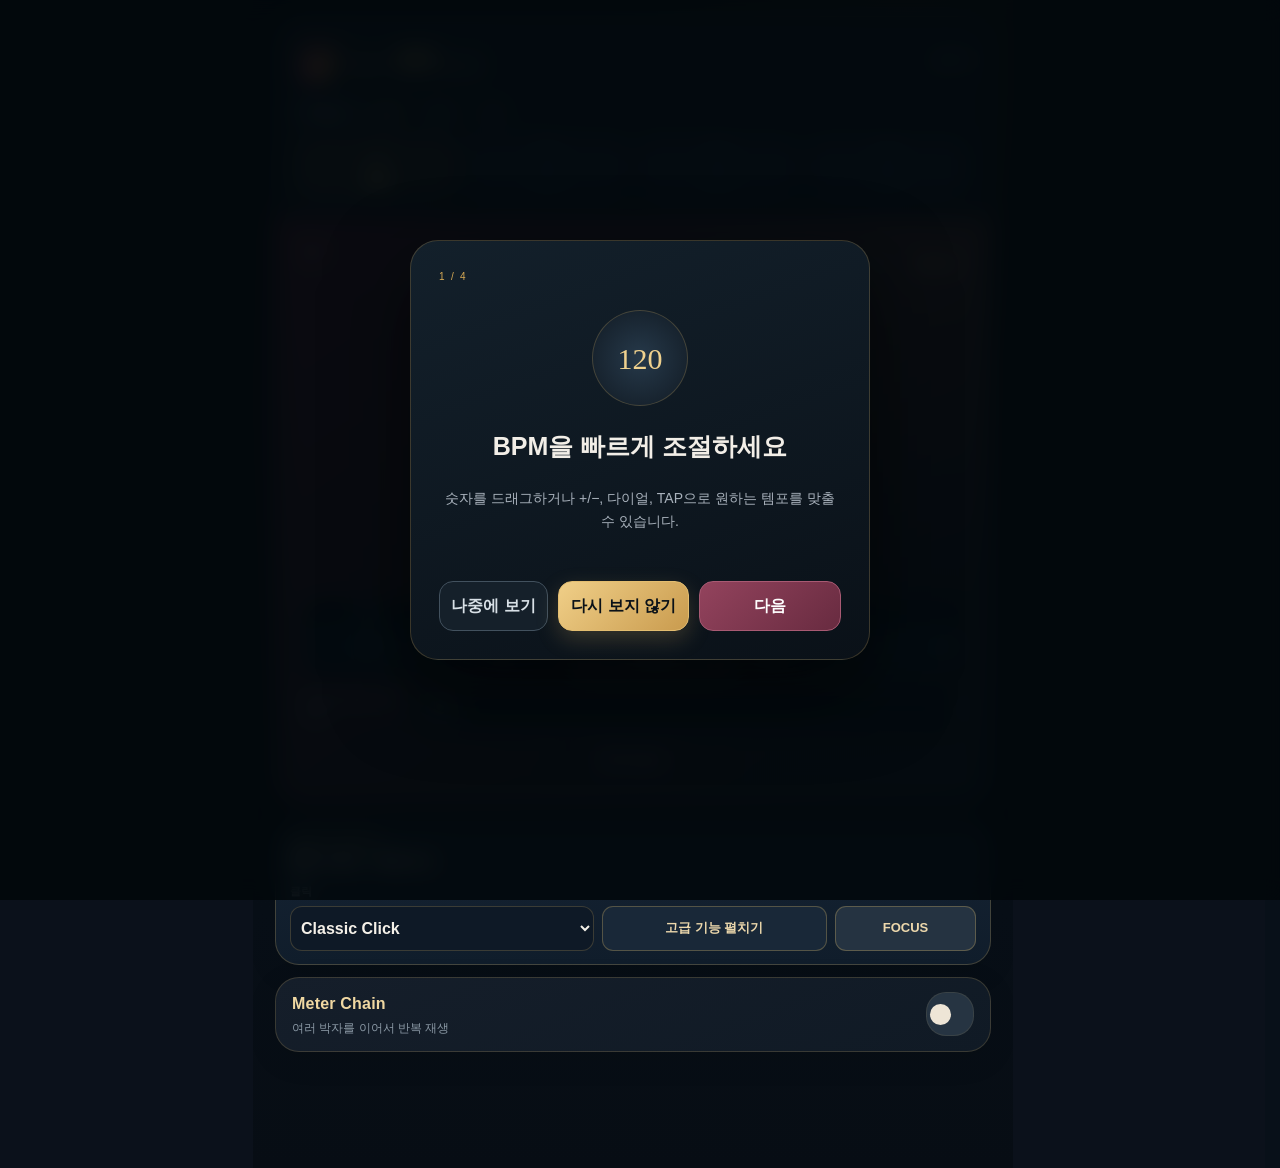
==== commit 5a331239: "Beatronome v0.17.0" ====
--- a/index.html
+++ b/index.html
@@ -2,24 +2,16 @@
 <html lang="ko">
 <head>
   <meta charset="UTF-8" />
-  <meta name="viewport" content="width=device-width,initial-scale=1,maximum-scale=1,user-scalable=no,viewport-fit=cover" />
+  <meta name="viewport" content="width=device-width,initial-scale=1,viewport-fit=cover" />
   <meta name="theme-color" content="#0b111b" />
   <meta name="apple-mobile-web-app-capable" content="yes" />
   <meta name="apple-mobile-web-app-status-bar-style" content="black-translucent" />
   <meta name="apple-mobile-web-app-title" content="Beatronome" />
   <title>Beatronome</title>
-  <link rel="manifest" href="./manifest.webmanifest?v=0.16.9" />
+  <link rel="manifest" href="./manifest.webmanifest?v=0.17.0" />
   <link rel="icon" href="./favicon.png" type="image/png" />
   <link rel="apple-touch-icon" href="./apple-touch-icon.png" />
-  <link rel="stylesheet" href="./styles.css?v=0.16.9" />
-  <link rel="stylesheet" href="./polish.css?v=0.16.9" />
-  <link rel="stylesheet" href="./design-v016.css?v=0.16.9" />
-  <link rel="stylesheet" href="./responsive-v0163.css?v=0.16.9" />
-  <link rel="stylesheet" href="./fix-v0165.css?v=0.16.9" />
-  <link rel="stylesheet" href="./fix-v0166.css?v=0.16.9" />
-  <link rel="stylesheet" href="./fix-v0167.css?v=0.16.9" />
-  <link rel="stylesheet" href="./fix-v0168.css?v=0.16.9" />
-  <link rel="stylesheet" href="./fix-v0169.css?v=0.16.9" />
+  <link rel="stylesheet" href="./beatronome.bundle.css?v=0.17.0" />
 </head>
 <body>
 <div id="app">
@@ -32,7 +24,7 @@
         <div class="beat-hero-head">
           <button class="hero-home-logo" id="homeLogoButton" aria-label="메트로놈 홈" title="Beatronome 홈"><img src="./icon-192.png" alt="Beatronome"></button>
           <div class="beat-hero-copy"><span class="eyebrow">BEAT</span><strong id="visualMeterLabel">4/4</strong><small id="heroSubdivisionLabel">Quarter</small></div>
-          <span class="hero-version">v0.16.9</span>
+          <span class="hero-version">v0.17.0</span>
         </div>
         <div class="top-beat-hint"><span>박자를 눌러</span><b>A 강박</b><i>• 일반</i><em>× 무음</em></div>
         <div class="beat-grid top-beat-grid" id="beatGrid" aria-label="박자 패턴"></div>
@@ -66,6 +58,7 @@
             <select id="subdivision" aria-label="음표 분할"><option value="1">♩ 1</option><option value="2">♪ 2</option><option value="3">3연음</option><option value="5">3연음 1·3</option><option value="4">16분</option><option value="6">16분 1·4</option></select>
           </label>
         </div>
+        <div class="live-change-row"><label for="liveChangeApply">재생 중 설정 변경 적용</label><select id="liveChangeApply" aria-label="재생 중 템포와 분할 적용 시점"><option value="now">즉시</option><option value="nextBeat">다음 박</option><option value="nextBar">다음 마디</option></select></div>
         <div class="bpm-step-row" aria-label="BPM 미세 조절">
           <button class="round-control" id="minusBpm" type="button" aria-label="BPM 1 감소">−</button>
           <span>BPM 조절 <b>±1</b></span>
@@ -96,6 +89,7 @@
             <button class="switch" id="meterChainToggle" aria-label="Meter Chain 켜기"><i></i></button>
           </div>
           <div class="meter-chain-body hidden" id="meterChainBody">
+            <div class="meter-chain-current" id="meterChainNowNext" role="status" aria-live="polite">현재 4/4 · 다음 4/4</div>
             <div class="meter-chain-list" id="meterChainList"></div>
             <div class="meter-chain-toolbar">
               <button id="chainMoveLeft" title="앞으로 이동">←</button>
@@ -132,7 +126,8 @@
               <label for="chainAddDenominator">분모<select id="chainAddDenominator" aria-label="추가할 체인 분모"><option value="2">2</option><option value="4" selected>4</option><option value="8">8</option><option value="16">16</option></select></label>
               <button id="chainAddCustom" type="button">＋ 추가</button>
             </div>
-            <div class="meter-chain-note">1~16박, 분모 2·4·8·16을 지정해 직접 추가할 수 있습니다. 각 박자는 1~32마디 반복됩니다.</div>
+            <div class="chain-preset-editor"><label for="chainPatternPreset">저장한 Meter Chain<select id="chainPatternPreset" aria-label="저장한 박자 연결 패턴"><option value="">저장된 패턴 선택</option></select></label><div><button id="chainPatternSave" type="button">현재 패턴 저장</button><button id="chainPatternLoad" type="button">불러오기</button><button id="chainPatternDelete" type="button">삭제</button></div></div>
+            <div class="meter-chain-note">1~16박, 분모 2·4·8·16, 반복 1~32마디 · 현재/다음 박자 확인</div>
           </div>
         </div>
       </section>
@@ -154,7 +149,7 @@
               <button class="switch compact" type="button" id="flashToggle" aria-pressed="false" aria-label="화면 Pulse 켜기"><i></i></button>
             </div>
             <div class="training-utility-item">
-              <div><strong>진동</strong><span>지원하는 기기에서 박자 진동</span></div>
+              <div><strong>진동</strong><span>지원하는 기기에서 박자 진동</span><small id="vibrateAvailability" role="status"></small></div>
               <button class="switch compact" type="button" id="vibrateToggle" aria-pressed="false" aria-label="진동 켜기"><i></i></button>
             </div>
           </div>
@@ -298,6 +293,8 @@
           <p class="backing-loop-tip">파형에서 탭하면 위치 이동, 좌우로 드래그하면 Loop 구간을 지정할 수 있습니다.</p>
           <div class="backing-time-row"><span id="backingCurrentTime">00:00</span><input id="backingSeek" type="range" min="0" max="1000" value="0"><span id="backingDuration">00:00</span></div>
           <div class="backing-transport"><button id="backingBack5">−5s</button><button class="backing-play" id="backingPlay">▶ PLAY</button><button id="backingForward5">+5s</button></div>
+          <button class="backing-combined" id="backingPlayTogether" type="button">▶ 음원 + 메트로놈 동시 시작</button>
+          <div class="backing-sync-control"><strong>MANUAL SYNC</strong><label for="localSyncOffset">첫 박 보정 <output id="localSyncOffsetOut">0 ms</output></label><input type="range" min="-500" max="500" step="10" id="localSyncOffset"><div><button id="localResync" type="button">첫 박 다시 맞추기</button><button id="localTapSync" type="button">TAP BPM</button></div><small>귀로 맞추는 수동 보정이며 음원 박자를 자동 분석하지 않습니다.</small></div>
 
           </div>
           <div class="backing-settings-column">
@@ -329,7 +326,7 @@
 
         <div class="backing-pane hidden" id="backingYoutubePane">
           <div class="backing-primary-column">
-          <div class="youtube-load-row"><input id="youtubeUrl" inputmode="url" placeholder="YouTube URL 붙여넣기"><button class="primary-small" id="youtubeLoad">불러오기</button><button type="button" class="youtube-clear-button" id="youtubeClear" aria-label="불러온 YouTube 영상 지우고 빈 화면으로 초기화">초기화</button></div>
+          <div class="youtube-load-row"><input id="youtubeUrl" inputmode="url" placeholder="YouTube URL 붙여넣기"><button class="primary-small" id="youtubeLoad">불러오기</button><button type="button" class="outline-small hidden" id="youtubeRetry">다시 시도</button><button type="button" class="youtube-clear-button" id="youtubeClear" aria-label="불러온 YouTube 영상 지우고 빈 화면으로 초기화">초기화</button></div>
           <div id="youtubePlayerWrap" class="youtube-player-wrap"><div id="youtubePlayer"></div><div id="youtubePlaceholder" class="youtube-placeholder">YouTube 링크를 불러오면 영상이 표시됩니다.</div></div>
           <div class="backing-time-row"><span id="youtubeCurrentTime">00:00</span><input id="youtubeSeek" type="range" min="0" max="1000" value="0"><span id="youtubeDuration">00:00</span></div>
           <div class="backing-transport"><button id="youtubeBack5">−5s</button><button class="backing-play" id="youtubePlay">▶ PLAY</button><button id="youtubeForward5">+5s</button></div>
@@ -338,6 +335,7 @@
             <button type="button" id="youtubePlayTogether" class="youtube-play-together">▶ 영상 + 메트로놈</button>
             <small id="youtubeMetroStatus" role="status" aria-live="polite">함께 재생을 누르면 두 소리를 시작합니다.</small>
           </div>
+          <div class="backing-sync-control"><strong>MANUAL SYNC</strong><label for="youtubeSyncOffset">첫 박 보정 <output id="youtubeSyncOffsetOut">0 ms</output></label><input type="range" min="-500" max="500" step="10" id="youtubeSyncOffset"><div><button id="youtubeResync" type="button">첫 박 다시 맞추기</button><button id="youtubeTapSync" type="button">TAP BPM</button></div><small>YouTube와의 정확한 오디오 위상 자동 동기화는 브라우저에서 보장되지 않습니다.</small></div>
           </div>
           <div class="backing-settings-column">
           <div class="backing-control-grid youtube-controls">
@@ -506,7 +504,7 @@
     <section id="tabPresets" class="tab-page">
       <div class="page-title"><div><span class="eyebrow">PRESETS</span><h2>내 연습 설정</h2></div><span class="page-symbol">☆</span></div>
       <div class="save-preset card"><input id="presetName" placeholder="예: 기타 크로매틱 80→140"><button class="primary-small" id="savePreset">현재 설정 저장</button></div>
-      <div class="backup-tools card"><div><strong>설정 백업</strong><span>Cloud를 쓰지 않아도 프리셋·루틴·세트리스트·튜닝을 파일로 보관할 수 있습니다.</span></div><div class="backup-actions"><button class="outline-small" id="exportBackup">내보내기</button><button class="outline-small" id="importBackupButton">가져오기</button><input class="hidden" id="importBackupFile" type="file" accept="application/json,.json"></div></div><div class="preset-list" id="presetList"></div>
+      <div class="backup-tools card"><div><strong>전체 데이터 백업</strong><span>설정·프리셋·루틴·연습기록·Backing 마커·YouTube Loop/속도를 JSON으로 저장합니다. 로컬 음악/영상 파일 자체와 로그인 토큰은 제외됩니다.</span></div><div class="backup-actions"><button class="outline-small" id="exportBackup">내보내기</button><button class="outline-small" id="importBackupButton">가져오기</button><input class="hidden" id="importBackupFile" type="file" accept="application/json,.json"></div></div><section id="backupPreview" class="backup-preview card hidden" aria-label="백업 복원 미리보기"><h3>백업 복원 미리보기</h3><p id="backupPreviewDescription"></p><label><input type="checkbox" id="backupRestoreSettings" checked> 설정·루틴·연습기록</label><label><input type="checkbox" id="backupRestorePresets" checked> 프리셋</label><label><input type="checkbox" id="backupRestoreBacking" checked> Backing·마커·Loop</label><small>선택한 항목만 현재 기기 데이터에 덮어씁니다. 미디어 파일은 복원 후 다시 선택하세요.</small><div class="backup-preview-actions"><button id="backupPreviewCancel" type="button">취소</button><button id="backupPreviewConfirm" type="button">선택 복원</button></div></section><div class="preset-list" id="presetList"></div>
     </section>
   </main>
 
@@ -543,17 +541,17 @@
     <button data-beat-state="normal"><b>•</b><span>Normal</span></button>
     <button data-beat-state="mute"><b>×</b><span>Mute</span></button>
   </div>
-  <div class="modal-backdrop hidden" id="settingsModal"><div class="settings-sheet"><div class="sheet-handle"></div><div class="page-title"><div><span class="eyebrow">SETTINGS</span><h2>앱 설정</h2></div><button class="icon-button" id="closeSettings">×</button></div><div class="settings-item"><span class="settings-icon">⌂</span><div><strong>PWA 홈 화면 설치</strong><span>브라우저 메뉴에서 ‘홈 화면에 추가’를 선택하면 앱처럼 사용할 수 있습니다.</span></div></div><div class="settings-item"><span class="settings-icon">☀</span><div><strong>화면 자동 꺼짐 방지</strong><span>Beatronome이 화면에 열려 있는 동안 Screen Wake Lock을 유지합니다. 튜너·그루브·연습·지식 화면에서도 화면이 자동으로 꺼지지 않습니다.</span></div></div><div class="settings-item offline-settings"><span class="settings-icon">⇩</span><div><strong id="offlineReadyTitle">오프라인 사용 준비</strong><span id="offlineStatusText">상태를 확인하는 중입니다.</span><div class="offline-progress"><i id="offlineProgressBar"></i></div><small id="offlineConnectionText">네트워크 상태 확인 중</small></div><button class="outline-small" id="prepareOffline">준비하기</button></div><div class="settings-item"><span class="settings-icon">↻</span><div><strong id="appUpdateTitle">앱 업데이트</strong><span id="appUpdateText">새 버전을 자동 확인합니다.</span><small id="appUpdateHint">사용 중에는 화면을 바꾸지 않습니다.</small></div></div><div class="settings-item"><span class="settings-icon">▣</span><div><strong>악보 연습 Mini Mode</strong><span>Beatronome을 작은 컨트롤 화면으로 바꿉니다. 갤럭시에서는 최근 앱 → Beatronome 아이콘 → ‘팝업 화면으로 보기’를 함께 사용하면 PDF 악보 위에 작은 창으로 둘 수 있습니다.</span></div><button class="outline-small" id="settingsMiniMode">열기</button></div><div class="settings-item cloud-settings-item"><span class="settings-icon">☁</span><div class="cloud-settings-copy"><strong>Cloud Sync</strong><span id="cloudStatusText">로그인하면 폰·Mac·태블릿에서 설정과 프리셋을 동기화합니다.</span><small id="cloudLastSync">로컬 저장만 사용 중</small><div id="cloudSignedOut" class="cloud-auth-panel"><input id="cloudEmail" type="email" inputmode="email" autocomplete="email" placeholder="이메일"><input id="cloudPassword" type="password" autocomplete="current-password" placeholder="비밀번호 (6자 이상)"><div class="cloud-auth-actions"><button class="outline-small" id="cloudLogin">로그인</button><button class="outline-small" id="cloudSignup">회원가입</button></div></div><div id="cloudSignedIn" class="cloud-account-panel hidden"><div class="cloud-account-line"><b id="cloudUserEmail">—</b><span id="cloudStateBadge">SYNCED</span></div><label class="cloud-auto-row"><span>자동 동기화</span><input id="cloudAutoSync" type="checkbox" checked></label><div class="cloud-auth-actions"><button class="outline-small" id="cloudSyncNow">지금 동기화</button><button class="outline-small" id="cloudLogout">로그아웃</button></div></div><div id="cloudSetupHint" class="cloud-setup-hint hidden">Supabase에 Beatronome 테이블이 아직 없습니다. ZIP의 <b>supabase_setup.sql</b>을 SQL Editor에서 한 번 실행하세요.</div></div></div><div class="settings-item ui-redundant"><span class="settings-icon">?</span><div><strong>사용 매뉴얼</strong><span>각 기능의 사용법과 추천 연습 방법을 확인합니다.</span></div><button class="outline-small" id="settingsManual">열기</button></div><div class="settings-item pro-settings"><span class="settings-icon">◐</span><div><strong>Theme</strong><span>무대와 연습실에 맞는 다크 테마를 선택합니다.</span></div><select id="themeSelect"><option value="jazz">Jazz Club</option><option value="studio">Studio Dark</option></select></div>
+  <div class="modal-backdrop hidden" id="settingsModal"><div class="settings-sheet"><div class="sheet-handle"></div><div class="page-title"><div><span class="eyebrow">SETTINGS</span><h2>앱 설정</h2></div><button class="icon-button" id="closeSettings">×</button></div><div class="settings-item"><span class="settings-icon">⌂</span><div><strong>PWA 홈 화면 설치</strong><span>브라우저 메뉴에서 ‘홈 화면에 추가’를 선택하면 앱처럼 사용할 수 있습니다.</span></div></div><div class="settings-item"><span class="settings-icon">☀</span><div><strong>화면 자동 꺼짐 방지</strong><span>Beatronome이 화면에 열려 있는 동안 Screen Wake Lock을 유지합니다. 튜너·그루브·연습·지식 화면에서도 화면이 자동으로 꺼지지 않습니다.</span></div></div><div class="settings-item offline-settings"><span class="settings-icon">⇩</span><div><strong id="offlineReadyTitle">오프라인 사용 준비</strong><span id="offlineStatusText">상태를 확인하는 중입니다.</span><div class="offline-progress"><i id="offlineProgressBar"></i></div><small id="offlineConnectionText">네트워크 상태 확인 중</small></div><button class="outline-small" id="prepareOffline">준비하기</button></div><div class="settings-item"><span class="settings-icon">↻</span><div><strong id="appUpdateTitle">앱 업데이트</strong><span id="appUpdateText">새 버전을 자동 확인합니다.</span><small id="appUpdateHint">사용 중에는 화면을 바꾸지 않습니다.</small></div></div><div class="settings-item"><span class="settings-icon">▣</span><div><strong>악보 연습 Mini Mode</strong><span>Beatronome을 작은 컨트롤 화면으로 바꿉니다. 갤럭시에서는 최근 앱 → Beatronome 아이콘 → ‘팝업 화면으로 보기’를 함께 사용하면 PDF 악보 위에 작은 창으로 둘 수 있습니다.</span></div><button class="outline-small" id="settingsMiniMode">열기</button></div><div class="settings-item cloud-settings-item"><span class="settings-icon">☁</span><div class="cloud-settings-copy"><strong>Cloud Sync</strong><span id="cloudStatusText">로그인하면 폰·Mac·태블릿에서 설정과 프리셋을 동기화합니다.</span><small id="cloudLastSync">로컬 저장만 사용 중</small><div id="cloudSignedOut" class="cloud-auth-panel"><input id="cloudEmail" type="email" inputmode="email" autocomplete="email" placeholder="이메일"><input id="cloudPassword" type="password" autocomplete="current-password" placeholder="비밀번호 (6자 이상)"><div class="cloud-auth-actions"><button class="outline-small" id="cloudLogin">로그인</button><button class="outline-small" id="cloudSignup">회원가입</button></div></div><div id="cloudSignedIn" class="cloud-account-panel hidden"><div class="cloud-account-line"><b id="cloudUserEmail">—</b><span id="cloudStateBadge">SYNCED</span></div><label class="cloud-auto-row"><span>자동 동기화</span><input id="cloudAutoSync" type="checkbox" checked></label><div class="cloud-auth-actions"><button class="outline-small" id="cloudSyncNow">지금 동기화</button><button class="outline-small" id="cloudLogout">로그아웃</button></div></div><div id="cloudSetupHint" class="cloud-setup-hint hidden">Supabase에 Beatronome 테이블이 아직 없습니다. ZIP의 <b>supabase_setup.sql</b>을 SQL Editor에서 한 번 실행하세요.</div></div></div><div class="settings-item"><span class="settings-icon">⟲</span><div><strong>동기화 충돌 백업</strong><span>다른 기기와 동시에 수정했을 때 보존한 이전 설정을 JSON으로 내려받습니다. 프리셋 화면의 가져오기에서 선택 복원할 수 있습니다.</span></div><button class="outline-small" type="button" id="exportCloudRecovery">백업 저장</button></div><div class="settings-item ui-redundant"><span class="settings-icon">?</span><div><strong>사용 매뉴얼</strong><span>각 기능의 사용법과 추천 연습 방법을 확인합니다.</span></div><button class="outline-small" id="settingsManual">열기</button></div><div class="settings-item pro-settings"><span class="settings-icon">◐</span><div><strong>Theme</strong><span>무대와 연습실에 맞는 다크 테마를 선택합니다.</span></div><select id="themeSelect"><option value="jazz">Jazz Club</option><option value="studio">Studio Dark</option></select></div>
 <div class="settings-item pro-settings"><span class="settings-icon">⚡</span><div><strong>저사양 성능 모드</strong><span>애니메이션·그림자·블러를 줄여 오래된 기기에서 반응성을 우선합니다.</span></div><button class="switch" id="performanceToggle"><i></i></button></div>
-<div class="settings-item pro-settings"><span class="settings-icon">Aa</span><div><strong>Interface Size</strong><span>화면과 글자 크기를 선택합니다.</span></div><select id="interfaceSize"><option value="compact">Compact</option><option value="normal">Normal</option><option value="large">Large</option></select></div><div class="settings-item pro-settings"><span class="settings-icon">☝</span><div><strong>One Hand Mode</strong><span>START·TAP·BPM 조작을 엄지 위치에 고정합니다.</span></div><button class="switch" id="oneHandToggle"><i></i></button></div><div class="settings-item pro-settings"><span class="settings-icon">▶</span><div><strong>Stage 화면 탭 재생</strong><span>Stage Mode의 빈 공간을 탭해 START/STOP 합니다. 공연 중 오조작이 걱정되면 OFF로 두세요.</span></div><button class="switch" id="stageTapToggle"><i></i></button></div><div class="settings-item pro-settings"><span class="settings-icon">◷</span><div><strong>Audio Latency Calibration</strong><span>Bluetooth 사용 시 Visual Beat 표시를 소리에 맞춥니다.</span><div class="latency-setting"><input id="latencyCalibration" type="range" min="-250" max="250" step="5"><output id="latencyCalibrationOut">0 ms</output></div></div></div><div class="settings-item pro-settings"><span class="settings-icon">◎</span><div><strong>처음 사용 안내</strong><span>20초 핵심 안내를 다시 볼 수 있습니다.</span></div><button class="outline-small" id="replayOnboarding">다시 보기</button></div><div class="settings-item"><span class="settings-icon">↺</span><div><strong>현재 설정 초기화</strong><span>프리셋은 유지하고 메트로놈/훈련 설정만 기본값으로 되돌립니다.</span></div><button class="outline-small" id="resetSettings">초기화</button></div><div class="version-note">Beatronome v0.16.9 Design · Interaction · Performance<br>Pure Metronome Mode · Offline-first PWA · 400% Output Boost · Mac Quick Boost · iPhone Playback<br>Basic Sample Click · Guitar/Bass Tuner · Mini Mode<br>Groove Engine · Meter Chain · Training · Jazz UI</div></div></div>
+<div class="settings-item pro-settings"><span class="settings-icon">Aa</span><div><strong>Interface Size</strong><span>화면과 글자 크기를 선택합니다.</span></div><select id="interfaceSize"><option value="compact">Compact</option><option value="normal">Normal</option><option value="large">Large</option></select></div><div class="settings-item pro-settings"><span class="settings-icon">☝</span><div><strong>One Hand Mode</strong><span>START·TAP·BPM 조작을 엄지 위치에 고정합니다.</span></div><button class="switch" id="oneHandToggle"><i></i></button></div><div class="settings-item pro-settings"><span class="settings-icon">▶</span><div><strong>Stage 화면 탭 재생</strong><span>Stage Mode의 빈 공간을 탭해 START/STOP 합니다. 공연 중 오조작이 걱정되면 OFF로 두세요.</span></div><button class="switch" id="stageTapToggle"><i></i></button></div><div class="settings-item pro-settings"><span class="settings-icon">◷</span><div><strong>Audio Latency Calibration</strong><span>Bluetooth 사용 시 Visual Beat 표시를 소리에 맞춥니다.</span><div class="latency-setting"><input id="latencyCalibration" type="range" min="-250" max="250" step="5"><output id="latencyCalibrationOut">0 ms</output></div></div></div><div class="settings-item pro-settings"><span class="settings-icon">◎</span><div><strong>처음 사용 안내</strong><span>20초 핵심 안내를 다시 볼 수 있습니다.</span></div><button class="outline-small" id="replayOnboarding">다시 보기</button></div><div class="settings-item audio-diagnostics"><span class="settings-icon">♩</span><div><strong>오디오 상태 진단</strong><span>실시간 Web Audio 상태 · 타이머 드라이버 · 복구 횟수 (기기에서 재생된 소리를 직접 측정하지는 않습니다)</span><div class="audio-diagnostics-values"><span>오디오 <b id="audioStatusValue">확인 중</b></span><span>Clock <b id="audioClockValue">—</b></span><span>복구 횟수 <b id="audioRecoveryCounter">0</b></span></div><div class="audio-diagnostics-actions"><button class="outline-small" id="audioDiagnoseRefresh" type="button">상태 갱신</button><button class="outline-small" id="audioDebugExport" type="button">진단 JSON 저장</button></div></div></div><div class="settings-item"><span class="settings-icon">↺</span><div><strong>현재 설정 초기화</strong><span>프리셋은 유지하고 메트로놈/훈련 설정만 기본값으로 되돌립니다.</span></div><button class="outline-small" id="resetSettings">초기화</button></div><div class="version-note">Beatronome v0.17.0 Design · Interaction · Performance<br>Pure Metronome Mode · Offline-first PWA · 400% Output Boost · Mac Quick Boost · iPhone Playback<br>Basic Sample Click · Guitar/Bass Tuner · Mini Mode<br>Groove Engine · Meter Chain · Training · Jazz UI</div></div></div>
   <div class="toast hidden" id="toast"></div>
 </div>
-<script src="./cloud-config.js?v=0.16.9"></script>
-<script src="./app.js?v=0.16.9"></script>
-<script src="./pitch-shifter.js?v=0.16.9"></script>
-<script src="./backing.js?v=0.16.9"></script>
-<script src="./knowledge.js?v=0.16.9"></script>
-<script src="./quality.js?v=0.16.9"></script>
-<script src="./ux-v016.js?v=0.16.9"></script>
+<script src="./cloud-config.js?v=0.17.0"></script>
+<script src="./app.js?v=0.17.0"></script>
+<script src="./pitch-shifter.js?v=0.17.0"></script>
+<script src="./backing.js?v=0.17.0"></script>
+<script src="./knowledge.js?v=0.17.0"></script>
+<script src="./quality.js?v=0.17.0"></script>
+<script src="./ux-v016.js?v=0.17.0"></script>
 </body>
 </html>
--- a/beatronome.bundle.css
+++ b/beatronome.bundle.css
@@ -0,0 +1,2486 @@
+/* SOURCE: styles.css */
+:root{font-family:Inter,ui-sans-serif,-apple-system,BlinkMacSystemFont,"Segoe UI",sans-serif;color:#f7f7f8;background:#0a0a0c;--bg:#0a0a0c;--panel:#131418;--line:#2a2c32;--muted:#8c8f98;--accent:#ff5a47;--accent2:#ff7a5f;--green:#9cfb36;--danger:#ff6c74}*{box-sizing:border-box}html,body{margin:0;min-height:100%;background:var(--bg)}body{min-width:320px;-webkit-tap-highlight-color:transparent;overscroll-behavior-y:none}button,input,select{font:inherit}button,select{cursor:pointer;color:inherit}.hidden{display:none!important}#app{min-height:100dvh;max-width:760px;margin:0 auto;padding-bottom:calc(92px + env(safe-area-inset-bottom));background:radial-gradient(circle at top right,rgba(255,90,71,.08),transparent 28%),var(--bg)}.topbar{position:sticky;top:0;z-index:20;display:flex;align-items:center;justify-content:space-between;padding:calc(14px + env(safe-area-inset-top)) 18px 13px;background:rgba(10,10,12,.9);backdrop-filter:blur(18px);border-bottom:1px solid rgba(255,255,255,.04)}.topbar h1,.page-title h2,.section-heading h2{margin:2px 0 0}.topbar h1{font-size:21px;letter-spacing:-.4px}.eyebrow{color:var(--accent2);font-size:10px;font-weight:800;letter-spacing:1.7px}.icon-button{width:42px;height:42px;display:grid;place-items:center;border:1px solid var(--line);border-radius:14px;background:var(--panel);font-size:20px}main{padding:16px}.tab-page{display:none}.tab-page.active{display:block}.card{background:linear-gradient(180deg,#15161a,#111216);border:1px solid var(--line);border-radius:24px;box-shadow:0 18px 40px rgba(0,0,0,.16)}.bpm-card{position:relative;overflow:hidden;padding:16px 18px 20px;border-radius:30px;background:linear-gradient(145deg,#ff604d 0%,#ff513f 46%,#ea4637 100%);color:#0b0b0c;box-shadow:0 22px 60px rgba(255,78,61,.19);user-select:none}.bpm-card:after{content:"";position:absolute;width:220px;height:220px;border-radius:50%;background:rgba(255,255,255,.09);right:-92px;top:-120px}.bpm-topline{position:relative;z-index:1;display:flex;justify-content:space-between;gap:12px;font-size:12px;font-weight:800;text-transform:uppercase;letter-spacing:.8px;opacity:.76}.bpm-drag{position:relative;z-index:1;min-height:130px;display:flex;justify-content:center;align-items:baseline;gap:8px;cursor:ew-resize;touch-action:none}.bpm-drag strong{font-size:86px;line-height:1;letter-spacing:-6px;font-variant-numeric:tabular-nums}.note-mark{font-size:38px;font-weight:900}.bpm-unit{font-size:13px;font-weight:900;letter-spacing:1.2px}.tempo-name{text-align:center;font-size:14px;font-weight:900;letter-spacing:2px}.bpm-hint{margin-top:5px;text-align:center;font-size:11px;opacity:.62}.tempo-dial{position:relative;z-index:2;width:88px;height:88px;margin:14px auto 4px;touch-action:none}.dial-face{position:relative;width:100%;height:100%;border-radius:50%;background:rgba(12,12,14,.12);border:1px solid rgba(0,0,0,.27);box-shadow:inset 0 0 0 8px rgba(255,255,255,.06)}.dial-marker{position:absolute;left:50%;top:8px;width:3px;height:24px;border-radius:99px;background:#0b0b0c;transform-origin:50% 36px;transform:translateX(-50%) rotate(var(--angle,-45deg));}.dial-center{position:absolute;inset:0;display:grid;place-items:center;font-size:9px;font-weight:900;letter-spacing:1.2px}.bpm-controls{position:relative;z-index:2;display:flex;align-items:center;justify-content:center;gap:12px;margin-top:12px}.round-control,.tap-button{border:1px solid rgba(0,0,0,.25);background:rgba(12,12,14,.12);color:#0c0c0d;height:48px}.round-control{width:48px;border-radius:50%;font-size:22px}.tap-button{min-width:114px;border-radius:16px;font-weight:950;letter-spacing:1.4px}.beat-section,.transport-card,.training-panel{margin-top:14px}.beat-section{padding:18px}.section-heading{display:flex;justify-content:space-between;align-items:flex-end;gap:14px}.section-heading.inline{justify-content:flex-start;align-items:center}.section-heading h2{font-size:18px}.muted{color:var(--muted);font-size:11px}.beat-grid{display:grid;gap:8px;margin:18px 0 16px}.beat-dot{aspect-ratio:1;min-width:0;border-radius:18px;border:1px solid var(--line);background:#1a1b20;display:flex;flex-direction:column;align-items:center;justify-content:center;gap:2px;transition:.12s ease}.beat-dot span{font-size:11px;color:var(--muted)}.beat-dot i{font-size:17px;font-style:normal;font-weight:900}.beat-dot.accent{border-color:rgba(255,90,71,.58);background:rgba(255,90,71,.16);color:var(--accent2)}.beat-dot.mute{opacity:.46}.beat-dot.active{transform:scale(.91);box-shadow:0 0 0 3px rgba(156,251,54,.18);border-color:var(--green);color:var(--green)}.quick-options{display:grid;grid-template-columns:repeat(3,1fr);gap:8px}.quick-options label{display:flex;flex-direction:column;gap:6px;color:var(--muted);font-size:10px;font-weight:700}select{width:100%;min-width:0;border:1px solid var(--line);color:#f5f5f6;background:#1a1b20;padding:10px 8px;border-radius:12px;outline:none}.transport-card{padding:14px;display:flex;align-items:center;gap:14px}.play-button{flex:0 0 66px;width:66px;height:66px;border:0;border-radius:22px;display:grid;place-items:center;background:var(--accent);color:#0c0c0d;box-shadow:0 10px 30px rgba(255,90,71,.22);font-size:30px}.play-button.playing{background:#f4f4f5}.transport-copy{display:flex;flex-direction:column;gap:4px}.transport-copy strong{font-size:21px;letter-spacing:1px}.transport-copy span{color:var(--muted);font-size:12px}.training-panel{overflow:hidden}.section-toggle{width:100%;padding:18px;background:transparent;border:0;display:flex;align-items:center;justify-content:space-between}.training-icon,.training-row-icon{width:38px;height:38px;border-radius:13px;display:grid;place-items:center;background:rgba(255,90,71,.13);color:var(--accent2);font-weight:900}.count-badge{margin-left:6px;min-width:23px;height:23px;padding:0 7px;border-radius:12px;display:grid;place-items:center;background:var(--accent);color:#101012;font-size:11px;font-weight:900}.training-list{border-top:1px solid var(--line)}.training-row{padding:16px 18px;border-bottom:1px solid rgba(255,255,255,.055)}.training-row:last-child{border-bottom:0}.training-row-head{display:flex;align-items:center;gap:11px}.training-row-copy{min-width:0;flex:1;display:flex;flex-direction:column;gap:3px}.training-row-copy strong{font-size:14px}.training-row-copy span{color:var(--muted);font-size:11px}.switch{width:48px;height:27px;border:0;border-radius:20px;padding:3px;background:#34363e;transition:.2s}.switch i{display:block;width:21px;height:21px;border-radius:50%;background:white;transition:.2s}.switch.on{background:var(--accent)}.switch.on i{transform:translateX(21px)}.training-row-body{margin:15px 0 2px 49px}.range-wrap{display:flex;align-items:center;gap:12px}.range-wrap input[type=range]{flex:1;appearance:none;height:5px;border-radius:99px;background:linear-gradient(90deg,var(--accent) 0 var(--pct),#30323a var(--pct) 100%);outline:none}.range-wrap input::-webkit-slider-thumb{appearance:none;width:19px;height:19px;border-radius:50%;background:#fff;box-shadow:0 2px 8px rgba(0,0,0,.35)}.range-wrap output{min-width:58px;text-align:right;font-weight:900;color:var(--accent2);font-size:12px}.dual-inputs{display:grid;grid-template-columns:repeat(2,minmax(0,1fr));gap:8px}.dual-inputs.three{grid-template-columns:repeat(3,minmax(0,1fr));margin-top:8px}.stepper{min-width:0;padding:9px;border:1px solid var(--line);border-radius:14px;background:#17181d}.stepper>span{display:block;text-align:center;color:var(--muted);font-size:9px;margin-bottom:6px}.stepper>div{display:grid;grid-template-columns:28px 1fr 28px;align-items:center;gap:2px}.stepper button{width:28px;height:28px;border-radius:9px;border:0;background:#262831}.stepper strong{text-align:center;font-size:12px;white-space:nowrap}.segmented{display:grid;grid-template-columns:repeat(3,1fr);border:1px solid var(--line);border-radius:12px;overflow:hidden}.segmented button{padding:8px;border:0;background:#17181d;color:var(--muted);font-size:10px}.segmented button.selected{background:rgba(255,90,71,.16);color:var(--accent2);font-weight:800}.chip-row{display:flex;flex-wrap:wrap;gap:6px;margin-top:10px}.chip-row button{padding:7px 10px;border-radius:10px;border:1px solid var(--line);background:#17181d;color:var(--muted);font-size:10px}.chip-row button.selected{border-color:var(--accent);color:var(--accent2);background:rgba(255,90,71,.1)}.bottom-nav{position:fixed;z-index:25;left:50%;bottom:0;transform:translateX(-50%);width:min(760px,100%);display:grid;grid-template-columns:repeat(3,1fr);padding:8px 10px calc(8px + env(safe-area-inset-bottom));background:rgba(12,12,14,.93);backdrop-filter:blur(20px);border-top:1px solid var(--line)}.bottom-nav button{border:0;background:transparent;color:#72757e;display:flex;flex-direction:column;align-items:center;gap:4px;padding:7px 4px;font-size:9px;font-weight:800}.bottom-nav button>span{font-size:21px}.bottom-nav button.active{color:var(--accent2)}.page-title{display:flex;justify-content:space-between;align-items:center;margin:5px 2px 18px}.page-title h2{font-size:25px}.page-symbol{font-size:28px;color:var(--accent2)}.save-preset{padding:12px;display:flex;gap:8px}.save-preset input{min-width:0;flex:1;padding:12px 13px;border-radius:13px;border:1px solid var(--line);background:#0e0f12;color:white;outline:none}.primary-small,.outline-small{display:flex;align-items:center;justify-content:center;gap:6px;border-radius:12px;padding:10px 12px;font-weight:800;font-size:11px}.primary-small{border:0;background:var(--accent);color:#0c0c0d}.outline-small{border:1px solid var(--line);background:#191a1f}.preset-list{display:grid;gap:10px;margin-top:12px}.preset-card{display:flex;align-items:stretch;overflow:hidden}.preset-main{flex:1;min-width:0;border:0;background:transparent;padding:13px;display:flex;align-items:center;gap:12px;text-align:left}.preset-bpm{flex:0 0 70px;height:62px;border-radius:16px;display:flex;flex-direction:column;justify-content:center;align-items:center;background:rgba(255,90,71,.13);color:var(--accent2);font-size:23px;font-weight:950}.preset-bpm small{font-size:8px}.preset-copy{min-width:0;display:flex;flex-direction:column;gap:4px}.preset-copy strong{overflow:hidden;text-overflow:ellipsis;white-space:nowrap}.preset-copy span{color:var(--muted);font-size:11px}.danger-icon{width:52px;border:0;border-left:1px solid var(--line);background:transparent;color:var(--danger);font-size:19px}.empty-state{padding:55px 24px;display:flex;flex-direction:column;align-items:center;text-align:center;gap:9px;color:var(--muted)}.empty-state .big{font-size:42px}.empty-state strong{color:#f4f4f5}.empty-state span{max-width:340px;font-size:12px;line-height:1.6}.sound-grid{display:grid;grid-template-columns:repeat(2,1fr);gap:10px}.sound-card{min-height:130px;padding:18px;display:flex;flex-direction:column;align-items:flex-start;justify-content:flex-end;gap:8px;text-align:left}.sound-card .sound-symbol{font-size:24px;color:var(--accent2)}.sound-card span{display:flex;align-items:center;gap:4px;color:var(--muted);font-size:10px}.sound-card.selected{border-color:rgba(255,90,71,.6);background:linear-gradient(145deg,rgba(255,90,71,.14),#111216)}.volume-card{margin-top:14px;padding:18px}.volume-card .range-wrap{margin-top:20px}.modal-backdrop{position:fixed;z-index:50;inset:0;background:rgba(0,0,0,.65);display:flex;align-items:flex-end;justify-content:center;backdrop-filter:blur(4px)}.settings-sheet{width:min(760px,100%);max-height:82dvh;overflow:auto;padding:10px 18px calc(26px + env(safe-area-inset-bottom));border-radius:28px 28px 0 0;background:#121317;border:1px solid var(--line)}.sheet-handle{width:44px;height:4px;border-radius:9px;background:#40424a;margin:1px auto 15px}.settings-item{display:flex;align-items:center;gap:12px;padding:16px 2px;border-bottom:1px solid var(--line)}.settings-icon{width:30px;text-align:center;color:var(--accent2);font-size:23px}.settings-item>div{min-width:0;flex:1;display:flex;flex-direction:column;gap:3px}.settings-item strong{font-size:13px}.settings-item span{color:var(--muted);font-size:10px;line-height:1.45}.version-note{padding:24px 4px 8px;text-align:center;color:#686b73;font-size:10px;line-height:1.7}.toast{position:fixed;z-index:80;left:50%;bottom:calc(92px + env(safe-area-inset-bottom));transform:translateX(-50%);max-width:calc(100% - 40px);padding:11px 15px;border-radius:13px;color:#0b0b0c;background:#f3f3f5;font-weight:800;font-size:11px;box-shadow:0 12px 30px rgba(0,0,0,.35)}
+@media(max-width:430px){main{padding:12px}.bpm-drag strong{font-size:76px}.bpm-card{border-radius:25px}.beat-section{padding:15px}.beat-grid{gap:6px}.beat-dot{border-radius:14px}.training-row-body{margin-left:0}.dual-inputs.three{grid-template-columns:1fr}.save-preset{flex-direction:column}}
+@media(min-width:680px){main{padding:20px 26px}.bpm-drag strong{font-size:104px}.beat-dot{max-height:74px}}
+
+/* Beatronome v0.2 - Jazz Club theme */
+:root{
+  --bg:#081019;
+  --panel:#101925;
+  --panel2:#14202d;
+  --line:rgba(222,185,105,.17);
+  --muted:#8e9aaa;
+  --accent:#c99a48;
+  --accent2:#e3bf73;
+  --accent-soft:rgba(201,154,72,.13);
+  --burgundy:#63283a;
+  --burgundy2:#3b1b28;
+  --teal:#6ba79d;
+  --green:#79b7a5;
+  --danger:#d67b80;
+  color:#f2eadc;
+  background:var(--bg)
+}
+html,body{background:var(--bg);color:#f2eadc}
+#app{
+  background:
+    radial-gradient(circle at 86% 5%,rgba(201,154,72,.10),transparent 24%),
+    radial-gradient(circle at 7% 34%,rgba(99,40,58,.13),transparent 30%),
+    linear-gradient(180deg,#081019 0%,#09111a 56%,#070d14 100%)
+}
+.topbar{
+  background:rgba(8,16,25,.92);
+  border-bottom:1px solid rgba(222,185,105,.10)
+}
+.topbar h1,.page-title h2,.section-heading h2,.tempo-name{
+  font-family:Georgia,"Times New Roman",serif
+}
+.topbar h1{font-size:23px;letter-spacing:.15px;color:#f3e9d5}
+.eyebrow{color:var(--accent2);letter-spacing:1.9px}
+.icon-button{background:#101925;border-color:var(--line);color:#e3bf73}
+.card{
+  background:linear-gradient(180deg,rgba(18,29,42,.98),rgba(12,21,31,.98));
+  border-color:var(--line);
+  box-shadow:0 18px 42px rgba(0,0,0,.24)
+}
+.bpm-card{
+  background:
+    radial-gradient(circle at 85% 12%,rgba(227,191,115,.16),transparent 27%),
+    linear-gradient(145deg,#542235 0%,#351c2c 46%,#15202d 100%);
+  color:#f5ead6;
+  border:1px solid rgba(227,191,115,.23);
+  box-shadow:0 24px 64px rgba(0,0,0,.34)
+}
+.bpm-card:after{background:rgba(227,191,115,.055)}
+.bpm-topline{color:#d9c7a1;opacity:.92}
+.bpm-drag strong{color:#f4dfb1;text-shadow:0 0 28px rgba(201,154,72,.08)}
+.note-mark,.bpm-unit{color:#d9b666}
+.tempo-name{color:#e4c884;letter-spacing:2.5px}
+.bpm-hint{color:#c0b4a1;opacity:.72}
+.dial-face{
+  background:rgba(4,10,16,.32);
+  border-color:rgba(227,191,115,.32);
+  box-shadow:inset 0 0 0 8px rgba(227,191,115,.04),0 8px 24px rgba(0,0,0,.2)
+}
+.dial-marker{background:#dfb968;box-shadow:0 0 7px rgba(223,185,104,.35)}
+.dial-center{color:#e5d6b9}
+.round-control,.tap-button{
+  border-color:rgba(227,191,115,.35);
+  background:rgba(7,14,22,.34);
+  color:#f3e5cb
+}
+.round-control:active,.tap-button:active{background:rgba(201,154,72,.18)}
+.beat-dot{background:#111c28;border-color:rgba(222,185,105,.14)}
+.beat-dot span{color:#8290a0}
+.beat-dot.accent{
+  border-color:rgba(201,154,72,.65);
+  background:linear-gradient(145deg,rgba(99,40,58,.52),rgba(201,154,72,.08));
+  color:#e5bd68
+}
+.beat-dot.active{
+  border-color:var(--teal);
+  color:#8bc5bb;
+  box-shadow:0 0 0 3px rgba(107,167,157,.14),0 0 22px rgba(107,167,157,.08)
+}
+select,.stepper,.segmented button,.chip-row button{
+  background:#0e1823;
+  border-color:rgba(222,185,105,.14);
+  color:#eee5d6
+}
+.play-button{
+  background:linear-gradient(145deg,#d7a64f,#b98536);
+  color:#12100d;
+  box-shadow:0 12px 32px rgba(201,154,72,.18)
+}
+.play-button.playing{background:#d8d0c3;color:#1b2026}
+.training-icon,.training-row-icon{
+  background:linear-gradient(145deg,rgba(99,40,58,.45),rgba(201,154,72,.12));
+  color:#dbb76d;
+  border:1px solid rgba(201,154,72,.12)
+}
+.count-badge{background:#c99a48;color:#11161c}
+.training-list{border-top-color:rgba(222,185,105,.12)}
+.training-row{border-bottom-color:rgba(222,185,105,.08)}
+.switch{background:#263442;border:1px solid rgba(222,185,105,.10)}
+.switch.on{background:linear-gradient(90deg,#6a2b3d,#c99a48)}
+.switch i{background:#eee5d6}
+.range-wrap input[type=range]{background:linear-gradient(90deg,#c99a48 0 var(--pct),#263442 var(--pct) 100%)}
+.range-wrap output{color:#dfbd75}
+.segmented button.selected,.chip-row button.selected{
+  background:rgba(201,154,72,.13);
+  color:#e4bf72;
+  border-color:rgba(201,154,72,.48)
+}
+.bottom-nav{
+  background:rgba(7,13,20,.96);
+  border-top-color:rgba(222,185,105,.12)
+}
+.bottom-nav button{color:#6f7d8d}
+.bottom-nav button.active{color:#dfbd75}
+.page-symbol,.settings-icon,.sound-card .sound-symbol{color:#ddb86d}
+.save-preset input{background:#0b151f;border-color:var(--line);color:#f2eadc}
+.primary-small{background:#c99a48;color:#11161c}
+.outline-small{background:#111c28;border-color:var(--line)}
+.preset-bpm{background:linear-gradient(145deg,rgba(99,40,58,.48),rgba(201,154,72,.12));color:#e5be70}
+.sound-card.selected{
+  border-color:rgba(201,154,72,.58);
+  background:linear-gradient(145deg,rgba(99,40,58,.30),rgba(201,154,72,.08),#0f1924)
+}
+.settings-sheet{background:#0d1721;border-color:var(--line)}
+.sheet-handle{background:#53606c}
+.settings-item{border-bottom-color:rgba(222,185,105,.10)}
+.toast{background:#e7d6b5;color:#121820}
+
+/* Meter Chain */
+.meter-chain-block{
+  margin:2px 0 16px;
+  border:1px solid rgba(222,185,105,.15);
+  border-radius:18px;
+  overflow:hidden;
+  background:linear-gradient(180deg,rgba(15,25,36,.82),rgba(9,17,25,.82))
+}
+.meter-chain-head{
+  min-height:62px;
+  padding:12px 13px;
+  display:flex;
+  align-items:center;
+  justify-content:space-between;
+  gap:12px
+}
+.meter-chain-head>div{display:flex;flex-direction:column;gap:3px}
+.meter-chain-head strong{font-size:13px;color:#eadfc9;letter-spacing:.2px}
+.meter-chain-head span{font-size:10px;color:var(--muted)}
+.meter-chain-body{padding:0 12px 13px;border-top:1px solid rgba(222,185,105,.10)}
+.meter-chain-list{
+  display:flex;
+  gap:7px;
+  overflow-x:auto;
+  padding:12px 1px 9px;
+  scrollbar-width:none;
+  scroll-snap-type:x proximity
+}
+.meter-chain-list::-webkit-scrollbar{display:none}
+.meter-chain-chip{
+  position:relative;
+  flex:0 0 76px;
+  min-height:68px;
+  border:1px solid rgba(222,185,105,.14);
+  border-radius:15px;
+  background:#101b27;
+  color:#d9d4c9;
+  display:flex;
+  flex-direction:column;
+  align-items:center;
+  justify-content:center;
+  gap:2px;
+  scroll-snap-align:start;
+  transition:.16s ease
+}
+.meter-chain-chip .chain-number{
+  position:absolute;
+  top:5px;
+  left:7px;
+  font-size:8px;
+  color:#6f7f8e
+}
+.meter-chain-chip strong{font-family:Georgia,"Times New Roman",serif;font-size:20px;color:#e5d9bf}
+.meter-chain-chip small{font-size:8px;color:#778695}
+.meter-chain-chip.selected{
+  border-color:rgba(201,154,72,.74);
+  background:linear-gradient(145deg,rgba(99,40,58,.50),rgba(201,154,72,.09));
+  box-shadow:0 7px 18px rgba(0,0,0,.18)
+}
+.meter-chain-chip.selected strong{color:#efcc80}
+.meter-chain-chip.playing-meter:after{
+  content:"";
+  position:absolute;
+  right:6px;
+  top:6px;
+  width:7px;
+  height:7px;
+  border-radius:50%;
+  background:#79b7a5;
+  box-shadow:0 0 10px rgba(121,183,165,.55)
+}
+.meter-chain-toolbar{
+  display:grid;
+  grid-template-columns:42px 42px 1fr 1fr;
+  gap:6px;
+  margin-bottom:12px
+}
+.meter-chain-toolbar button,.common-meter-row button{
+  min-height:34px;
+  border-radius:10px;
+  border:1px solid rgba(222,185,105,.14);
+  background:#111d29;
+  color:#cfd2d1;
+  font-size:10px;
+  font-weight:750
+}
+.meter-chain-toolbar button:disabled{opacity:.28;cursor:default}
+.meter-chain-toolbar .danger-soft{color:#d88a8e}
+.common-meter-label{font-size:9px;color:#7d8997;margin-bottom:7px;font-weight:800;letter-spacing:.8px;text-transform:uppercase}
+.common-meter-row{display:flex;gap:6px;overflow-x:auto;padding-bottom:3px;scrollbar-width:none}
+.common-meter-row::-webkit-scrollbar{display:none}
+.common-meter-row button{flex:0 0 auto;padding:0 11px;color:#dfc58f}
+.common-meter-row button:active{background:rgba(201,154,72,.14)}
+.meter-chain-note{margin-top:9px;color:#748292;font-size:9px;line-height:1.55}
+.meter-chain-chip em{font-style:normal;font-size:8px;color:#d9b96f;font-weight:800;letter-spacing:.1px}
+.chain-repeat-editor{display:flex;align-items:center;justify-content:space-between;gap:10px;margin:0 0 12px;padding:10px 11px;border:1px solid rgba(222,185,105,.12);border-radius:12px;background:rgba(7,14,21,.55)}
+.chain-repeat-editor>div:first-child{display:flex;flex-direction:column;gap:2px;min-width:0}
+.chain-repeat-editor>div:first-child strong{font-size:11px;color:#e9dec9}
+.chain-repeat-editor>div:first-child span{font-size:8px;color:#748292;line-height:1.35}
+.chain-repeat-stepper{display:grid;grid-template-columns:30px minmax(52px,auto) 30px;align-items:center;gap:5px;flex:0 0 auto}
+.chain-repeat-stepper button{height:30px;border-radius:9px;border:1px solid rgba(222,185,105,.16);background:#111d29;color:#e5c778;font-size:17px;font-weight:800}
+.chain-repeat-stepper button:disabled{opacity:.28}
+.chain-repeat-stepper strong{text-align:center;font-size:10px;color:#f0e5cf;white-space:nowrap}
+
+
+@media(max-width:430px){
+  .meter-chain-chip{flex-basis:70px;min-height:64px}
+  .meter-chain-toolbar{grid-template-columns:38px 38px 1fr 1fr}
+}
+
+/* Beatronome v0.4 - Groove Engine */
+.bottom-nav{grid-template-columns:repeat(4,1fr)}
+.groove-hero,.groove-library,.groove-controls,.sequencer-card{padding:16px;margin-bottom:14px}
+.groove-hero{background:linear-gradient(145deg,rgba(99,40,58,.34),rgba(18,29,42,.98) 52%,rgba(201,154,72,.07));border-color:rgba(227,191,115,.22)}
+.groove-hero-head{display:flex;align-items:center;justify-content:space-between;gap:12px;margin-bottom:12px}
+.groove-hero h3{margin:2px 0 0;font-family:Georgia,"Times New Roman",serif;font-size:18px}
+.groove-status-badge{padding:6px 9px;border-radius:999px;background:rgba(201,154,72,.13);border:1px solid rgba(201,154,72,.28);color:#e5c47d;font-size:9px;font-weight:900;letter-spacing:1.1px}
+.groove-mode{grid-template-columns:repeat(3,1fr)}
+.groove-mode button{min-height:42px;font-weight:900;letter-spacing:.7px}
+.genre-scroll{display:flex;gap:7px;overflow-x:auto;padding:14px 0 10px;scrollbar-width:none}
+.genre-scroll::-webkit-scrollbar{display:none}
+.genre-scroll button{flex:0 0 auto;min-width:72px;padding:9px 12px;border-radius:999px;border:1px solid rgba(222,185,105,.14);background:#0d1822;color:#8593a2;font-size:10px;font-weight:850}
+.genre-scroll button.selected{background:linear-gradient(135deg,rgba(99,40,58,.7),rgba(201,154,72,.16));border-color:rgba(201,154,72,.52);color:#efcf8a}
+.groove-preset-grid{display:grid;grid-template-columns:repeat(2,minmax(0,1fr));gap:8px}
+.groove-preset-card{min-height:66px;padding:10px 11px;border-radius:14px;border:1px solid rgba(222,185,105,.12);background:#0e1924;text-align:left;display:flex;flex-direction:column;justify-content:center;gap:4px}
+.groove-preset-card strong{font-size:12px;color:#e8dfd1}
+.groove-preset-card span{font-size:9px;color:#768493;line-height:1.35}
+.groove-preset-card.selected{border-color:rgba(201,154,72,.65);background:linear-gradient(145deg,rgba(99,40,58,.42),rgba(201,154,72,.08));box-shadow:inset 0 0 0 1px rgba(201,154,72,.08)}
+.groove-preset-card.selected strong{color:#f0cf87}
+.groove-control-grid{display:grid;grid-template-columns:repeat(2,minmax(0,1fr));gap:9px;margin-top:14px}
+.groove-control-grid>label{min-width:0;padding:10px;border:1px solid rgba(222,185,105,.11);border-radius:13px;background:#0d1721;color:#7f8c9b;font-size:9px;font-weight:800}
+.groove-control-grid select{margin-top:7px}
+.mini-range{display:flex;align-items:center;gap:8px;margin-top:10px}
+.mini-range input[type=range],.seq-vol{appearance:none;min-width:0;flex:1;height:4px;border-radius:99px;background:linear-gradient(90deg,#c99a48 0 var(--pct,50%),#253441 var(--pct,50%) 100%);outline:none}
+.mini-range input[type=range]::-webkit-slider-thumb,.seq-vol::-webkit-slider-thumb{appearance:none;width:15px;height:15px;border-radius:50%;background:#eadfc9;box-shadow:0 1px 5px rgba(0,0,0,.35)}
+.mini-range output{min-width:38px;text-align:right;color:#e1bd73;font-size:10px;font-weight:900}
+.groove-tip{margin-top:10px;padding:9px 10px;border-radius:10px;background:rgba(107,167,157,.07);border:1px solid rgba(107,167,157,.12);color:#78998f;font-size:9px;line-height:1.5}
+.sequencer-help{display:flex;gap:10px;flex-wrap:wrap;margin:10px 0;color:#6f7d8b;font-size:8px}
+.sequencer-wrap{overflow-x:auto;margin-top:8px;padding-bottom:5px;scrollbar-width:thin;scrollbar-color:rgba(201,154,72,.25) transparent}
+.seq-header-row,.seq-row{display:grid;grid-template-columns:148px minmax(560px,1fr);gap:8px;align-items:center;min-width:720px}
+.seq-header-row{margin-bottom:5px}
+.seq-row{padding:5px 0;border-top:1px solid rgba(222,185,105,.06)}
+.seq-spacer{font-size:8px;color:#697887;letter-spacing:.8px;font-weight:900;padding-left:3px}
+.seq-grid{display:grid;grid-template-columns:repeat(16,minmax(28px,1fr));gap:4px}
+.seq-numbers span{display:grid;place-items:center;height:18px;color:#596978;font-size:8px;font-variant-numeric:tabular-nums}
+.seq-numbers span.downbeat{color:#c59b50;font-weight:900}
+.seq-inst-controls{min-width:0}
+.seq-inst-controls>strong{display:block;color:#dcd4c8;font-size:9px;letter-spacing:.7px;margin-bottom:5px}
+.seq-inst-tools{display:grid;grid-template-columns:28px 1fr 24px;align-items:center;gap:5px}
+.seq-mute{width:28px;height:24px;border-radius:8px;border:1px solid rgba(222,185,105,.13);background:#111c28;color:#71808f;font-size:9px;font-weight:900}
+.seq-mute.on{background:rgba(99,40,58,.72);color:#efb7bc;border-color:rgba(214,123,128,.4)}
+.seq-vol{width:100%;height:3px}
+.seq-inst-tools span{font-size:8px;color:#8997a5;text-align:right}
+.seq-step{height:34px;border-radius:8px;border:1px solid rgba(222,185,105,.11);background:#0c1721;position:relative;transition:.08s ease}
+.seq-step.downbeat{border-left-color:rgba(201,154,72,.32)}
+.seq-step.on{background:linear-gradient(145deg,#7b3347,#b37f35);border-color:rgba(227,191,115,.55);box-shadow:inset 0 0 0 1px rgba(255,255,255,.04)}
+.seq-step.on:after{content:"";position:absolute;inset:50% auto auto 50%;width:6px;height:6px;border-radius:50%;background:#f0d598;transform:translate(-50%,-50%)}
+.seq-step.current{box-shadow:0 0 0 2px rgba(107,167,157,.65),0 0 14px rgba(107,167,157,.13)}
+.seq-step.current:not(.on){background:rgba(107,167,157,.12)}
+@media(max-width:430px){
+  .groove-preset-grid{grid-template-columns:1fr 1fr}
+  .groove-control-grid{grid-template-columns:1fr}
+  .seq-header-row,.seq-row{grid-template-columns:128px minmax(560px,1fr)}
+  .sequencer-card{padding:14px}
+  .bottom-nav button small{font-size:8px}
+}
+
+/* Beatronome v0.6 - Output Boost, iOS Playback Session, Basic samples, Tuner, Mini Mode */
+.topbar-actions{display:flex;align-items:center;gap:8px}
+.mini-launch{font-size:17px}
+.bottom-nav{grid-template-columns:repeat(5,1fr)}
+
+.tuner-hero,.tuner-display,.tuner-strings-card,.custom-tuning-card{padding:16px;margin-bottom:14px}
+.tuner-hero{background:linear-gradient(145deg,rgba(99,40,58,.28),rgba(17,29,42,.98) 55%,rgba(107,167,157,.07));border-color:rgba(227,191,115,.2)}
+.tuner-select-grid{display:grid;grid-template-columns:repeat(2,minmax(0,1fr));gap:9px}
+.tuner-select-grid label{display:flex;flex-direction:column;gap:7px;color:#8290a0;font-size:9px;font-weight:850;letter-spacing:.45px}
+.tuner-calibration{display:grid;grid-template-columns:1fr 34px minmax(70px,auto) 34px;align-items:center;gap:6px;margin-top:12px;padding:9px 10px;border:1px solid rgba(222,185,105,.11);border-radius:13px;background:#0d1721}
+.tuner-calibration span{font-size:9px;color:#788796;font-weight:800}
+.tuner-calibration strong{text-align:center;color:#e0c17e;font-size:11px}
+.tuner-calibration button,.custom-tune-step button{height:30px;border-radius:9px;border:1px solid rgba(222,185,105,.15);background:#111d29;color:#e5c778;font-weight:900}
+.tuner-display{text-align:center;overflow:hidden;position:relative;background:radial-gradient(circle at 50% 25%,rgba(107,167,157,.1),transparent 34%),linear-gradient(180deg,#111d29,#0b151f)}
+.tuner-status-row{display:flex;align-items:center;justify-content:space-between;gap:10px;color:#70808e;font-size:8px;font-weight:850;letter-spacing:.7px;text-transform:uppercase}
+#tunerMicState{padding:5px 7px;border-radius:999px;border:1px solid rgba(222,185,105,.13);background:#0b151f;color:#83919e}
+#tunerMicState.on{border-color:rgba(107,167,157,.38);color:#8ac5ba;background:rgba(107,167,157,.08)}
+.tuner-note{font-family:Georgia,"Times New Roman",serif;font-size:78px;line-height:1;margin:22px 0 3px;color:#f1d89f;text-shadow:0 0 30px rgba(201,154,72,.08)}
+.tuner-frequency{display:flex;justify-content:center;align-items:baseline;gap:5px;color:#d9c9aa}.tuner-frequency strong{font-size:18px;font-variant-numeric:tabular-nums}.tuner-frequency span{font-size:9px;color:#6e7d8b}
+.tuner-gauge{margin:22px auto 16px;max-width:520px}.tuner-scale{display:flex;justify-content:space-between;color:#5e6e7c;font-size:7px;padding:0 2px 5px}.tuner-track{height:38px;border-radius:19px;position:relative;background:linear-gradient(90deg,rgba(99,40,58,.32),rgba(201,154,72,.08) 38%,rgba(107,167,157,.14) 50%,rgba(201,154,72,.08) 62%,rgba(99,40,58,.32));border:1px solid rgba(222,185,105,.12);overflow:hidden}.tuner-center-line{position:absolute;left:50%;top:5px;bottom:5px;width:2px;background:#79b7a5;opacity:.75}.tuner-track b{position:absolute;left:50%;top:4px;width:5px;height:30px;border-radius:4px;background:#eccb84;box-shadow:0 0 12px rgba(236,203,132,.3);transform:translateX(-50%);transition:left .07s linear,background .12s}
+.tuner-track b.in-tune{background:#83c4b8;box-shadow:0 0 16px rgba(131,196,184,.45)}
+.tuner-cents{margin-top:7px;color:#82909e;font-size:10px;font-weight:850;font-variant-numeric:tabular-nums}.tuner-mic-button{width:100%;min-height:48px;border-radius:15px;border:1px solid rgba(201,154,72,.4);background:linear-gradient(145deg,#6d2d41,#9c6838);color:#f4e6ce;font-weight:900;letter-spacing:.4px}.tuner-mic-button.on{background:linear-gradient(145deg,#315b57,#42796f);border-color:rgba(121,183,165,.45)}.tuner-tip{margin-top:9px;color:#667684;font-size:8px;line-height:1.55}
+.tuner-strings{display:grid;grid-template-columns:repeat(3,minmax(0,1fr));gap:8px;margin-top:14px}.tuner-string{position:relative;min-height:82px;border-radius:15px;border:1px solid rgba(222,185,105,.12);background:#0d1721;padding:10px 8px;display:flex;flex-direction:column;align-items:center;justify-content:center;gap:3px}.tuner-string strong{font-family:Georgia,"Times New Roman",serif;font-size:25px;color:#ead199}.tuner-string span{font-size:8px;color:#71808e}.tuner-string em{position:absolute;left:7px;top:6px;font-style:normal;color:#566674;font-size:7px;font-weight:900}.tuner-string.active{border-color:rgba(107,167,157,.58);background:linear-gradient(145deg,rgba(107,167,157,.16),rgba(201,154,72,.05));box-shadow:0 0 0 2px rgba(107,167,157,.08)}
+.custom-tuning-list{display:grid;gap:7px;margin-top:12px}.custom-tune-row{display:grid;grid-template-columns:62px 1fr;gap:8px;align-items:center;padding:8px 9px;border-radius:12px;border:1px solid rgba(222,185,105,.1);background:#0c1620}.custom-tune-row>span{font-size:9px;color:#778694;font-weight:850}.custom-tune-step{display:grid;grid-template-columns:32px 1fr 32px;gap:6px;align-items:center}.custom-tune-step strong{text-align:center;color:#e4c47f;font-size:12px}
+
+.mini-player{display:none;min-height:100dvh;padding:calc(10px + env(safe-area-inset-top)) 12px calc(12px + env(safe-area-inset-bottom));background:radial-gradient(circle at 80% 0,rgba(201,154,72,.13),transparent 34%),linear-gradient(180deg,#09131d,#071019);color:#f1e8da;flex-direction:column;gap:10px}
+body.mini-mode{background:#071019;overflow:hidden}body.mini-mode #app{max-width:none;padding:0;min-height:100dvh}body.mini-mode .topbar,body.mini-mode main,body.mini-mode .bottom-nav,body.mini-mode .modal-backdrop{display:none!important}body.mini-mode .mini-player{display:flex}
+.mini-head{display:flex;align-items:center;justify-content:space-between;gap:10px}.mini-head>div{display:flex;align-items:baseline;gap:8px}.mini-head span{font-size:8px;color:#c59d55;font-weight:950;letter-spacing:1.5px}.mini-head strong{font-family:Georgia,"Times New Roman",serif;font-size:18px;color:#e9d7b3}.mini-head button{width:32px;height:32px;border-radius:10px;border:1px solid rgba(222,185,105,.15);background:#101c28;color:#d9bf88;font-size:18px}
+.mini-bpm{flex:1;min-height:110px;display:grid;grid-template-columns:46px 1fr 46px;align-items:center;gap:6px;border-radius:20px;border:1px solid rgba(222,185,105,.17);background:linear-gradient(145deg,rgba(99,40,58,.46),rgba(18,31,44,.96));padding:12px}.mini-bpm button{height:46px;border-radius:50%;border:1px solid rgba(222,185,105,.25);background:rgba(5,12,18,.3);color:#ead6aa;font-size:24px}.mini-bpm>div{text-align:center;min-width:0}.mini-bpm strong{display:block;font-family:Georgia,"Times New Roman",serif;font-size:58px;line-height:.95;color:#f0daa9;font-variant-numeric:tabular-nums}.mini-bpm span{font-size:8px;letter-spacing:1.4px;color:#b69d72}
+.mini-play{min-height:58px;border:0;border-radius:17px;background:linear-gradient(145deg,#d2a14e,#a87631);color:#111820;display:flex;align-items:center;justify-content:center;gap:10px;font-weight:950}.mini-play span{font-size:23px}.mini-play.playing{background:linear-gradient(145deg,#82bcb0,#5b8d84)}.mini-actions{display:grid;grid-template-columns:1fr 1fr;gap:8px}.mini-actions button{height:42px;border-radius:13px;border:1px solid rgba(222,185,105,.16);background:#101c28;color:#dcc28c;font-weight:900;font-size:10px}.mini-actions button.on{background:rgba(99,40,58,.62);color:#f0c4c8}.mini-status{display:flex;justify-content:space-between;gap:8px;color:#72818f;font-size:8px;font-weight:800;letter-spacing:.5px}.mini-help{text-align:center;color:#526472;font-size:7px;line-height:1.4}
+
+.sound-card[data-sound="basic"]{background:linear-gradient(145deg,rgba(107,167,157,.1),rgba(18,29,42,.98))}.sound-card[data-sound="basic"] .sound-symbol{color:#89c0b6}
+@media(max-width:430px){.tuner-select-grid{grid-template-columns:1fr}.tuner-strings{grid-template-columns:repeat(2,minmax(0,1fr))}.bottom-nav button{padding-left:1px;padding-right:1px}.bottom-nav button>span{font-size:19px}.bottom-nav button small{font-size:7px}}
+@media(max-height:500px){body.mini-mode .mini-bpm{min-height:82px}.mini-bpm strong{font-size:46px}.mini-help{display:none}}
+
+/* Beatronome v0.7 - Offline-first PWA */
+.offline-settings{align-items:flex-start}
+.offline-settings>div{min-width:0;flex:1}
+.offline-settings strong.ready{color:#8bc7b9}
+.offline-settings strong.partial{color:#e5c778}
+.offline-settings strong.offline{color:#d9959b}
+.offline-progress{height:5px;border-radius:999px;background:#08111a;border:1px solid rgba(222,185,105,.12);overflow:hidden;margin:8px 0 5px;max-width:280px}
+.offline-progress i{display:block;width:0;height:100%;border-radius:999px;background:linear-gradient(90deg,#6ba79d,#c99a48);transition:width .25s ease}
+.offline-settings small{display:block;color:#647483;font-size:8px;line-height:1.4}
+.offline-settings .outline-small[disabled]{opacity:.48;cursor:default}
+
+
+/* Beatronome v0.7.1 - version badge + louder output controls */
+.brand-line{display:flex;align-items:baseline;gap:8px}
+.version-badge{display:inline-flex;align-items:center;padding:3px 7px;border:1px solid rgba(222,185,105,.24);border-radius:999px;background:rgba(222,185,105,.07);color:#aeb6bc;font-size:8px;font-weight:800;letter-spacing:.06em;white-space:nowrap}
+.boost-presets{display:grid;grid-template-columns:repeat(4,minmax(0,1fr));gap:6px;margin:12px 0 10px}
+.boost-presets button{border:1px solid var(--line);background:#151922;color:#8e9aa5;border-radius:10px;padding:9px 5px;font-size:9px;font-weight:800;white-space:nowrap}
+.boost-presets button.selected{border-color:rgba(222,185,105,.62);background:rgba(222,185,105,.12);color:#e7ca86}
+@media(max-width:390px){.boost-presets{grid-template-columns:repeat(2,1fr)}}
+
+
+/* Beatronome v0.8.0 - Pure Metronome option */
+.genre-scroll .genre-none{min-width:128px}
+.genre-off-card{grid-column:1/-1;min-height:116px;padding:20px;border:1px dashed rgba(201,154,72,.28);border-radius:16px;background:linear-gradient(145deg,rgba(201,154,72,.055),rgba(8,16,25,.72));display:flex;flex-direction:column;justify-content:center;align-items:center;gap:8px;text-align:center}
+.genre-off-card strong{font-size:12px;letter-spacing:.12em;color:#edcf8c}
+.genre-off-card span{max-width:420px;color:#81909d;font-size:10px;line-height:1.6}
+.groove-mode button:disabled{opacity:.32;cursor:not-allowed}
+
+
+/* v0.8 Cloud Sync */
+.cloud-settings-item{align-items:flex-start}.cloud-settings-copy{min-width:0;flex:1}.cloud-settings-copy>span,.cloud-settings-copy>small{display:block}.cloud-auth-panel,.cloud-account-panel{margin-top:12px;display:grid;gap:9px}.cloud-auth-panel input{width:100%;border:1px solid rgba(213,178,103,.22);background:#0c151f;color:#f4ead7;border-radius:12px;padding:11px 12px;font:inherit;outline:none}.cloud-auth-panel input:focus{border-color:rgba(213,178,103,.65);box-shadow:0 0 0 3px rgba(213,178,103,.08)}.cloud-auth-actions{display:flex;gap:8px;flex-wrap:wrap}.cloud-auth-actions button{flex:1;min-width:110px}.cloud-account-line{display:flex;align-items:center;justify-content:space-between;gap:10px;padding:9px 10px;border-radius:11px;background:rgba(255,255,255,.035)}.cloud-account-line b{font-size:13px;overflow:hidden;text-overflow:ellipsis;white-space:nowrap}.cloud-account-line span{font-size:10px;font-weight:800;letter-spacing:.08em;color:#8fd7c4;border:1px solid rgba(143,215,196,.26);padding:4px 7px;border-radius:999px;white-space:nowrap}.cloud-account-line span.syncing{color:#e2bd73;border-color:rgba(226,189,115,.3)}.cloud-account-line span.dirty{color:#e6a39d;border-color:rgba(230,163,157,.3)}.cloud-auto-row{display:flex;align-items:center;justify-content:space-between;gap:14px;font-size:13px;color:#c6bda9;padding:3px 2px}.cloud-auto-row input{width:18px;height:18px;accent-color:#c59a4a}.cloud-setup-hint{margin-top:10px;padding:9px 10px;border:1px solid rgba(225,163,116,.25);background:rgba(117,55,43,.18);border-radius:11px;color:#e6c0a4;font-size:11px;line-height:1.5}.preset-cloud{display:inline-flex;margin-left:6px;font-size:11px;color:#8fd7c4;vertical-align:1px}
+
+/* Beatronome v0.9.0 - UX + Practice + Manual */
+.core-mode-bar{position:sticky;top:76px;z-index:18;display:grid;grid-template-columns:repeat(3,1fr);gap:6px;padding:8px 14px;background:rgba(8,16,25,.88);backdrop-filter:blur(16px);border-bottom:1px solid rgba(222,185,105,.09)}
+.core-mode-bar button{height:34px;border:1px solid rgba(222,185,105,.13);border-radius:11px;background:#0e1823;color:#758493;font-size:9px;font-weight:900;letter-spacing:.7px}
+.core-mode-bar button.selected{color:#edcf8c;border-color:rgba(201,154,72,.42);background:linear-gradient(135deg,rgba(99,40,58,.48),rgba(201,154,72,.10))}
+.topbar-actions{display:flex;gap:7px;align-items:center}.cloud-top{width:32px;height:32px;border-radius:999px;border:1px solid rgba(222,185,105,.18);background:#101925;color:#657583;font-size:14px}.cloud-top.synced{color:#8fd7c4;border-color:rgba(143,215,196,.28)}.cloud-top.dirty{color:#e5bd68}.cloud-top.syncing{animation:cloudpulse 1s ease-in-out infinite}@keyframes cloudpulse{50%{opacity:.45}}
+.quick-preset-strip{display:grid;grid-template-columns:auto 1fr auto;gap:10px;align-items:center;padding:12px 13px;margin-bottom:12px}.quick-preset-strip>div:first-child{display:flex;flex-direction:column;gap:2px}.quick-preset-strip strong{font-size:11px}.quick-preset-list{display:flex;gap:6px;min-width:0;overflow-x:auto;scrollbar-width:none}.quick-preset-list::-webkit-scrollbar{display:none}.quick-preset-list button{flex:0 0 auto;max-width:126px;height:34px;padding:0 10px;border-radius:11px;border:1px solid rgba(222,185,105,.13);background:#0e1823;color:#c7bea9;font-size:9px;font-weight:800;overflow:hidden;text-overflow:ellipsis;white-space:nowrap}.quick-preset-empty{color:#5f7080;font-size:9px;white-space:nowrap}.tap-button{display:flex;flex-direction:column;align-items:center;justify-content:center;gap:1px}.tap-button small{font-size:7px;font-weight:700;letter-spacing:0;opacity:.62}
+.visual-beat-card{padding:14px;margin-top:14px}.visual-beat-head{display:flex;align-items:center;justify-content:space-between;gap:10px}.visual-beat-head>div:first-child{display:flex;flex-direction:column;gap:2px}.visual-beat-head strong{font-family:Georgia,"Times New Roman",serif;color:#e7cf9c;font-size:18px}.visual-actions{display:flex;gap:6px;flex-wrap:wrap;justify-content:flex-end}.visual-actions button{font-size:8px;padding:8px 9px}.visual-beat-lamps,.focus-lamps{display:flex;gap:7px;justify-content:center;align-items:center;flex-wrap:wrap;margin:15px 0 12px}.visual-lamp{width:18px;height:18px;border-radius:50%;border:1px solid rgba(222,185,105,.18);background:#101c27;box-shadow:inset 0 0 0 4px rgba(0,0,0,.15);transition:.08s ease}.visual-lamp.accent{border-color:rgba(201,154,72,.55)}.visual-lamp.on{transform:scale(1.22);background:#d0a253;box-shadow:0 0 20px rgba(208,162,83,.42)}.visual-lamp.on.normal{background:#75a99f;box-shadow:0 0 18px rgba(117,169,159,.34)}.visual-options{display:grid;grid-template-columns:1.2fr 1fr 1fr;gap:7px}.visual-options label{min-height:44px;padding:7px 8px;border:1px solid rgba(222,185,105,.12);border-radius:11px;background:rgba(8,15,23,.48);display:flex;align-items:center;justify-content:space-between;gap:8px;color:#81909d;font-size:8px;font-weight:800}.visual-options select{padding:6px 7px;font-size:9px;max-width:88px}.switch.compact{width:39px;height:23px;padding:3px}.switch.compact i{width:17px;height:17px}.switch.compact.on i{transform:translateX(16px)}
+body.simple-ui .advanced-only{display:none!important}body.simple-ui .beat-section .section-heading{display:none}.transport-side{margin-left:auto;display:flex;flex-direction:column;gap:6px}.transport-side button{font-size:8px;padding:8px 9px}.quick-options-four{grid-template-columns:repeat(4,1fr)}
+body.beat-flash:after{content:"";position:fixed;inset:0;z-index:120;pointer-events:none;background:rgba(225,190,112,.11);animation:beatflash .12s ease-out forwards}@keyframes beatflash{to{opacity:0}}
+.focus-overlay{position:fixed;z-index:110;inset:0;background:radial-gradient(circle at 50% 20%,rgba(99,40,58,.23),transparent 38%),#07101a;color:#f1e6d3;display:flex;flex-direction:column;align-items:center;justify-content:center;padding:calc(18px + env(safe-area-inset-top)) 20px calc(18px + env(safe-area-inset-bottom));gap:16px}.focus-top{position:absolute;top:calc(16px + env(safe-area-inset-top));left:18px;right:18px;display:flex;align-items:center;justify-content:space-between;color:#7c8b98;font-size:9px;letter-spacing:1.2px;font-weight:900}.focus-top button{width:40px;height:40px;border-radius:13px;border:1px solid rgba(222,185,105,.18);background:#0e1823;color:#e7c77f;font-size:23px}.focus-meter{color:#c7ad78;font-size:15px;font-weight:900;letter-spacing:1px}.focus-bpm{display:flex;align-items:baseline;gap:9px}.focus-bpm strong{font-family:Georgia,"Times New Roman",serif;font-size:min(31vw,180px);line-height:.8;color:#f2dda9;font-variant-numeric:tabular-nums}.focus-bpm span{font-size:11px;letter-spacing:1px;color:#b29e78}.focus-lamps{min-height:34px;max-width:620px}.focus-lamps .visual-lamp{width:24px;height:24px}.focus-play{width:min(380px,86vw);min-height:64px;border:0;border-radius:19px;background:linear-gradient(145deg,#d7a64f,#ad7a31);color:#111820;font-weight:950;font-size:17px;letter-spacing:.7px}.focus-actions{display:grid;grid-template-columns:repeat(3,1fr);gap:8px;width:min(380px,86vw)}.focus-actions button{height:44px;border-radius:13px;border:1px solid rgba(222,185,105,.16);background:#101c28;color:#ddc184;font-weight:900}.focus-status{color:#778694;font-size:10px;font-weight:800}.focus-overlay.playing .focus-play{background:linear-gradient(145deg,#82bcb0,#5b8d84)}
+.practice-builder,.saved-practice{padding:16px;margin-bottom:14px}.practice-add-row{display:grid;grid-template-columns:1.2fr auto auto;gap:7px;margin-top:14px}.practice-add-row input,.practice-add-row select,.manual-search input{min-width:0;border:1px solid rgba(222,185,105,.15);border-radius:11px;background:#0b151f;color:#efe5d5;padding:10px 11px;outline:none}.setlist-builder .practice-add-row{grid-template-columns:1fr 1fr auto}.draft-list,.practice-list{display:grid;gap:7px;margin:11px 0}.draft-item,.practice-item{display:flex;align-items:center;gap:9px;padding:10px;border:1px solid rgba(222,185,105,.11);border-radius:12px;background:#0e1823}.draft-item>div,.practice-item>div{min-width:0;flex:1;display:flex;flex-direction:column;gap:3px}.draft-item strong,.practice-item strong{font-size:11px;color:#e9ddc8}.draft-item span,.practice-item span{font-size:8px;color:#758493}.draft-item button,.practice-item button{flex:0 0 auto;border:1px solid rgba(222,185,105,.14);border-radius:9px;background:#111d29;color:#d9bd82;height:30px;padding:0 8px;font-size:8px;font-weight:800}.practice-item button.danger{color:#d98b92}.full-button{width:100%;min-height:42px}.active-session-card{position:sticky;bottom:88px;z-index:15;padding:12px 14px;margin:10px 0;background:linear-gradient(145deg,rgba(99,40,58,.58),rgba(14,24,35,.98));display:flex;align-items:center;gap:10px}.active-session-card>div:first-child{min-width:0;flex:1;display:flex;flex-direction:column;gap:3px}.active-session-card strong{font-size:13px}.active-session-card span{font-size:8px;color:#9ca7af}.session-actions{display:flex;gap:5px}.session-actions button{height:32px;padding:0 8px;border-radius:9px;border:1px solid rgba(222,185,105,.15);background:#0e1823;color:#d9bd82;font-size:8px;font-weight:900}
+.more-grid{display:grid;grid-template-columns:repeat(2,1fr);gap:10px}.more-launch{min-height:126px;padding:16px;border-radius:18px;text-align:left;display:flex;flex-direction:column;align-items:flex-start;justify-content:flex-end;gap:5px;color:#eee5d6}.more-launch>span{font-size:24px;color:#dfbd75}.more-launch strong{font-size:13px}.more-launch small{color:#7f8d9b;font-size:9px;line-height:1.4}
+.manual-search{padding:10px;margin-bottom:12px}.manual-search input{width:100%}.manual-list{display:grid;gap:10px}.manual-card{padding:16px}.manual-card h3{margin:0 0 8px;font-family:Georgia,"Times New Roman",serif;color:#ead3a0;font-size:16px}.manual-card p{margin:0;color:#a0abb4;font-size:11px;line-height:1.65}.manual-card b{display:block;margin-top:11px;color:#77b1a5;font-size:9px}.manual-card span{display:block;margin-top:3px;color:#7f8d98;font-size:10px;line-height:1.5}
+.backup-tools{padding:14px;margin:12px 0;display:flex;align-items:center;gap:12px}.backup-tools>div:first-child{min-width:0;flex:1;display:flex;flex-direction:column;gap:3px}.backup-tools strong{font-size:12px}.backup-tools span{font-size:9px;color:#7f8d99;line-height:1.4}.backup-actions{display:flex;gap:6px;flex-wrap:wrap}
+.tuner-display.in-tune{box-shadow:0 0 0 1px rgba(121,183,165,.38),0 0 38px rgba(121,183,165,.08)}.tuner-cents.good{color:#8bc7b9}
+.bottom-nav{grid-template-columns:repeat(5,1fr)}
+@media(max-width:560px){.quick-preset-strip{grid-template-columns:1fr auto}.quick-preset-list{grid-column:1/-1;grid-row:2}.quick-options-four{grid-template-columns:repeat(2,1fr)}.visual-options{grid-template-columns:1fr}.practice-add-row,.setlist-builder .practice-add-row{grid-template-columns:1fr}.backup-tools{align-items:flex-start;flex-direction:column}.more-grid{grid-template-columns:1fr 1fr}.core-mode-bar{top:73px}.transport-side{display:none}}
+@media(min-width:700px) and (orientation:landscape){#tabMetronome.active{display:grid;grid-template-columns:minmax(0,1.12fr) minmax(0,.88fr);gap:14px;align-items:start}.quick-preset-strip{grid-column:1/-1}.bpm-card{grid-column:1;grid-row:2 / span 2}.visual-beat-card{grid-column:2;grid-row:2}.beat-section{grid-column:2;grid-row:3}.transport-card{grid-column:1;grid-row:4}.training-panel{grid-column:2;grid-row:4}.practice-add-row{grid-template-columns:1.4fr auto auto}}
+.global-practice-bar{position:fixed;z-index:28;left:50%;bottom:calc(74px + env(safe-area-inset-bottom));transform:translateX(-50%);width:min(730px,calc(100% - 20px));display:flex;align-items:center;gap:7px;padding:8px 9px;border:1px solid rgba(222,185,105,.20);border-radius:14px;background:rgba(12,22,31,.96);backdrop-filter:blur(16px);box-shadow:0 12px 30px rgba(0,0,0,.25)}.global-practice-bar>div{min-width:0;flex:1;display:flex;flex-direction:column;gap:2px}.global-practice-bar strong{font-size:10px;color:#ead8b3;white-space:nowrap;overflow:hidden;text-overflow:ellipsis}.global-practice-bar span{font-size:7px;color:#758492;white-space:nowrap;overflow:hidden;text-overflow:ellipsis}.global-practice-bar button{height:30px;padding:0 8px;border-radius:9px;border:1px solid rgba(222,185,105,.14);background:#101c28;color:#d8bd83;font-size:8px;font-weight:900}
+
+/* Beatronome v0.10.0 - Knowledge Edition */
+.knowledge-launch{background:linear-gradient(145deg,rgba(74,112,128,.18),rgba(13,24,34,.96));border-color:rgba(111,167,176,.16)}
+.knowledge-page{padding-bottom:112px}.knowledge-hero{padding:18px;margin-bottom:12px;background:radial-gradient(circle at 88% 15%,rgba(213,170,86,.15),transparent 34%),linear-gradient(145deg,#101b26,#0c151f)}.knowledge-hero h3{margin:4px 0 6px;font-family:Georgia,"Times New Roman",serif;font-size:19px;color:#edd8aa}.knowledge-hero p{margin:0;color:#8d9ba8;font-size:10px;line-height:1.6}.knowledge-search-wrap{display:flex;gap:6px;margin-top:14px}.knowledge-search-wrap input{flex:1;min-width:0;padding:11px 12px;border-radius:12px;border:1px solid rgba(222,185,105,.14);background:#09131c;color:#eee3d0;outline:none}.knowledge-search-wrap button{width:39px;border-radius:11px;border:1px solid rgba(222,185,105,.14);background:#111e29;color:#c8aa6c;font-size:18px}.knowledge-nav{position:sticky;top:120px;z-index:14;display:grid;grid-template-columns:repeat(4,1fr);gap:5px;margin:0 0 12px;padding:6px;border:1px solid rgba(222,185,105,.10);border-radius:14px;background:rgba(9,17,25,.93);backdrop-filter:blur(14px)}.knowledge-nav button{height:37px;border:0;border-radius:10px;background:transparent;color:#738291;font-size:8px;font-weight:900;letter-spacing:.65px}.knowledge-nav button.selected{background:linear-gradient(145deg,rgba(213,170,86,.22),rgba(91,58,65,.24));color:#e9c77d}.knowledge-panel{display:none}.knowledge-panel.active{display:grid;gap:12px}.knowledge-panel.search-show{display:grid!important;gap:12px}.knowledge-hidden{display:none!important}.knowledge-tool,.reference-card{padding:16px}.theory-picker{display:grid;grid-template-columns:1fr 1.4fr;gap:8px;margin:13px 0}.theory-picker label{display:flex;flex-direction:column;gap:5px;color:#7b8996;font-size:8px;font-weight:900;letter-spacing:.8px}.theory-picker select{width:100%;height:42px;border:1px solid rgba(222,185,105,.15);border-radius:11px;background:#0b151f;color:#eee4d4;padding:0 10px;outline:none}.theory-result{border:1px solid rgba(222,185,105,.11);border-radius:15px;padding:14px;background:#0b151f}.theory-name{display:flex;align-items:baseline;gap:8px;flex-wrap:wrap}.theory-name strong{font-family:Georgia,"Times New Roman",serif;font-size:24px;color:#efd79d}.theory-name span{color:#7e8d99;font-size:9px}.formula-badge{display:inline-block;margin:8px 0 12px;padding:6px 9px;border-radius:9px;background:rgba(100,151,156,.11);color:#82b8b1;font-size:9px;font-weight:900}.note-pill-row{display:flex;flex-wrap:wrap;gap:7px}.note-pill{min-width:43px;height:43px;border-radius:12px;border:1px solid rgba(222,185,105,.18);background:linear-gradient(145deg,#142331,#0e1924);color:#f0d89f;font-size:14px;font-weight:950}.note-pill:active{transform:translateY(1px);background:#203447}.play-theory{margin-top:10px;height:34px;border-radius:10px;border:1px solid rgba(222,185,105,.14);background:#111d29;color:#cdb16f;font-size:9px;font-weight:900}.theory-result p,.theory-footnote{margin:10px 0 0;color:#748491;font-size:9px;line-height:1.55}.diatonic-result{display:grid;grid-template-columns:repeat(2,minmax(0,1fr));gap:7px}.diatonic-chord{min-width:0;padding:11px;border-radius:12px;background:#0b151f;border:1px solid rgba(222,185,105,.10);display:flex;flex-direction:column;gap:3px}.diatonic-chord span{font-size:8px;color:#71a99f;font-weight:900}.diatonic-chord strong{font-size:13px;color:#ead6aa}.diatonic-chord small{font-size:7px;color:#71808d;white-space:nowrap;overflow:hidden;text-overflow:ellipsis}.ref-head{display:flex;gap:11px;align-items:center;margin-bottom:14px}.ref-head>span{width:31px;height:31px;border-radius:10px;display:grid;place-items:center;background:rgba(207,164,79,.12);color:#d8b86f;font-size:8px;font-weight:900}.ref-head h3{margin:0;font-family:Georgia,"Times New Roman",serif;color:#e8d3a5;font-size:17px}.ref-head p{margin:2px 0 0;color:#6f7f8c;font-size:8px}.note-value-grid{display:grid;grid-template-columns:repeat(5,1fr);gap:6px}.note-value-grid>div{padding:10px 5px;border-radius:11px;background:#0d1721;border:1px solid rgba(222,185,105,.09);display:flex;flex-direction:column;align-items:center;gap:3px;text-align:center}.note-value-grid b{font-size:25px;line-height:1;color:#e4c777}.note-value-grid strong{font-size:8px}.note-value-grid span{font-size:8px;color:#71808c}.ref-lines{display:grid;gap:7px}.ref-lines p{margin:0;padding:9px 10px;border-left:2px solid rgba(111,167,158,.38);background:#0c1620;border-radius:0 10px 10px 0;color:#8d9aa5;font-size:9px;line-height:1.6}.ref-lines b{color:#d8c18d}.signature-order{display:grid;grid-template-columns:1fr 1fr;gap:7px;margin-bottom:10px}.signature-order>div{padding:11px;border-radius:12px;background:#0b151f;border:1px solid rgba(222,185,105,.1)}.signature-order span{display:block;color:#748391;font-size:8px}.signature-order strong{display:block;margin-top:5px;color:#e5c77e;font-size:11px}.signature-table{display:grid;grid-template-columns:repeat(3,1fr);gap:5px}.signature-row{display:grid;grid-template-columns:auto auto 1fr;align-items:center;gap:5px;padding:8px;border-radius:9px;background:#0e1923}.signature-row b{font-size:10px;color:#e5d3ae}.signature-row span{font-size:8px;color:#77a89d}.signature-row small{font-size:7px;color:#6b7a87;overflow:hidden;text-overflow:ellipsis;white-space:nowrap}.interval-grid{display:grid;grid-template-columns:repeat(3,1fr);gap:6px}.interval-grid>div{padding:10px;border-radius:11px;background:#0d1721;border:1px solid rgba(222,185,105,.08);display:flex;flex-direction:column;gap:2px}.interval-grid b{color:#dcbf78;font-size:11px}.interval-grid strong{font-size:9px}.interval-grid span{font-size:7px;color:#6f7d89}.formula-list{display:grid;gap:5px}.formula-list>div{display:grid;grid-template-columns:78px 1.2fr 1fr;align-items:center;gap:8px;padding:9px 10px;border-radius:10px;background:#0d1721}.formula-list b{color:#e2c274;font-size:10px}.formula-list span{font-size:9px;color:#d7c8aa}.formula-list small{font-size:7px;color:#6f7e89}.mode-table{display:grid;gap:5px}.mode-table>div{display:grid;grid-template-columns:24px 82px 1fr 1.15fr;gap:7px;align-items:center;padding:9px;border-radius:10px;background:#0d1721}.mode-table>div>span{width:22px;height:22px;border-radius:7px;background:rgba(207,164,79,.12);display:grid;place-items:center;color:#cfad62;font-size:7px}.mode-table b{font-size:9px;color:#ead2a1}.mode-table strong{font-size:8px;color:#aeb7b5}.mode-table small{font-size:7px;color:#6c7b87}.ii-v-i{display:grid;grid-template-columns:1fr auto 1fr auto 1fr;gap:6px;align-items:center}.ii-v-i>div{padding:12px 8px;border-radius:12px;background:#0d1721;display:flex;flex-direction:column;gap:4px}.ii-v-i b{font-size:13px;color:#e3c579}.ii-v-i span{font-size:8px;color:#92a29f}.ii-v-i small{font-size:7px;color:#687987;line-height:1.4}.ii-v-i>i{color:#596975;font-style:normal}.tension-grid{display:grid;grid-template-columns:repeat(2,1fr);gap:7px}.tension-grid>div{padding:12px;border-radius:12px;background:#0d1721;display:flex;flex-direction:column;gap:4px}.tension-grid b{color:#e0c176}.tension-grid span{font-size:8px;color:#82919c;line-height:1.45}.jazz-timeline{display:grid;gap:0}.timeline-row{display:grid;grid-template-columns:96px 1fr;gap:12px;padding:12px 0;border-bottom:1px solid rgba(222,185,105,.08)}.timeline-row:last-child{border-bottom:0}.timeline-row>span{color:#d4b46d;font-size:9px;font-weight:900}.timeline-row b{color:#e4d6bc;font-size:10px}.timeline-row p{margin:4px 0 0;color:#7c8b96;font-size:8px;line-height:1.55}.musician-filters{display:flex;gap:5px;overflow-x:auto;margin-bottom:10px;scrollbar-width:none}.musician-filters button{flex:0 0 auto;height:31px;padding:0 9px;border-radius:9px;border:1px solid rgba(222,185,105,.1);background:#0e1923;color:#70808d;font-size:7px;font-weight:900}.musician-filters button.selected{color:#e2c379;background:rgba(207,164,79,.12);border-color:rgba(207,164,79,.25)}.musician-grid{display:grid;grid-template-columns:repeat(2,minmax(0,1fr));gap:7px}.musician-card{padding:12px;border-radius:12px;background:#0d1721;border:1px solid rgba(222,185,105,.08)}.musician-card>span{font-size:7px;color:#70a59c;font-weight:900}.musician-card h4{margin:4px 0 2px;font-family:Georgia,"Times New Roman",serif;color:#ead4a5;font-size:14px}.musician-card b{font-size:8px;color:#8998a3}.musician-card p{margin:7px 0;color:#7b8994;font-size:8px;line-height:1.5}.musician-card small{color:#655f55;font-size:7px}.knowledge-source{padding:14px}.knowledge-source strong{color:#75a79e;font-size:8px}.knowledge-source p{margin:6px 0 0;color:#6d7c88;font-size:8px;line-height:1.55}.knowledge-empty{padding:45px 20px;text-align:center;color:#70808c;font-size:10px}
+@media(max-width:560px){.knowledge-nav{top:112px}.theory-picker{grid-template-columns:1fr}.note-value-grid{grid-template-columns:repeat(3,1fr)}.signature-order{grid-template-columns:1fr}.signature-table{grid-template-columns:repeat(2,1fr)}.interval-grid{grid-template-columns:repeat(2,1fr)}.formula-list>div{grid-template-columns:65px 1fr}.formula-list small{grid-column:2}.mode-table>div{grid-template-columns:22px 72px 1fr}.mode-table small{grid-column:2/-1}.ii-v-i{grid-template-columns:1fr}.ii-v-i>i{transform:rotate(90deg);text-align:center}.musician-grid{grid-template-columns:1fr}.timeline-row{grid-template-columns:76px 1fr}}
+
+/* Beatronome responsive UI foundation */
+.ui-redundant{display:none!important}
+.core-mode-bar{display:none!important}
+
+/* Larger, easier-to-read defaults */
+body{font-size:16px;line-height:1.5}
+#app{max-width:1440px}
+main{padding:18px}
+.topbar{padding-left:20px;padding-right:20px}
+.topbar h1{font-size:24px}
+.version-badge{font-size:11px}
+.eyebrow{font-size:11px;letter-spacing:1.45px}
+.page-title h2{font-size:clamp(26px,3vw,34px)}
+.page-symbol{font-size:32px}
+.section-heading h2{font-size:21px}
+.muted{font-size:13px}
+.primary-small,.outline-small{font-size:13px;min-height:42px;padding:10px 14px}
+select,input{font-size:15px;min-height:44px}
+.quick-options label,.theory-picker label,.groove-control-grid label{font-size:12px}
+.quick-options select{font-size:14px}
+
+/* Metronome readability */
+.bpm-topline{font-size:13px}
+.bpm-drag strong{font-size:clamp(90px,13vw,140px)}
+.bpm-unit{font-size:15px}
+.tempo-name{font-size:16px}
+.bpm-hint{font-size:13px}
+.dial-center{font-size:10px}
+.tap-button{font-size:14px;min-width:132px}
+.tap-button small{font-size:10px}
+.beat-dot span{font-size:13px}.beat-dot i{font-size:19px}
+.visual-beat-head strong{font-size:22px}
+.visual-actions button{font-size:12px}
+.visual-options label{font-size:12px;min-height:50px}
+.visual-options select{font-size:13px;max-width:120px}
+.visual-lamp{width:22px;height:22px}
+.transport-copy strong{font-size:24px}.transport-copy span{font-size:14px}
+.training-row-copy strong{font-size:16px}.training-row-copy span{font-size:13px}
+.training-row{padding:18px 20px}.training-row-body{margin-top:17px}
+.range-wrap output{font-size:14px;min-width:66px}
+.stepper>span{font-size:11px}.stepper strong{font-size:14px}
+.stepper button{width:34px;height:34px;font-size:15px}.stepper>div{grid-template-columns:34px 1fr 34px}
+.segmented button,.chip-row button{font-size:12px;min-height:38px}
+.meter-chain-head strong,.chain-repeat-editor strong{font-size:15px}
+.meter-chain-head span,.chain-repeat-editor span,.meter-chain-note,.common-meter-label{font-size:12px}
+
+/* Quick presets - launch only, save is now the single top-star action */
+.quick-preset-strip{grid-template-columns:auto 1fr;padding:14px 16px}
+.quick-preset-strip strong{font-size:13px}
+.quick-preset-list button{font-size:12px;height:40px;max-width:170px}
+.quick-preset-empty{font-size:12px}
+
+/* Sound */
+.sound-card strong{font-size:15px}.sound-card span,.groove-tip{font-size:12px;line-height:1.6}
+.volume-card{padding:18px}
+.boost-presets button{font-size:12px;min-height:40px}
+
+/* Groove */
+.groove-hero,.groove-library,.groove-controls,.sequencer-card{padding:18px}
+.groove-hero h3{font-size:20px}
+.groove-status-badge{font-size:12px}
+.genre-scroll button,.groove-preset-grid button{font-size:12px}
+.groove-control-grid label{font-size:12px}
+.sequencer-help{font-size:11px}
+
+/* Tuner */
+.tuner-hero,.tuner-display,.tuner-strings-card,.custom-tuning-card{padding:18px}
+.tuner-select-grid label{font-size:12px}
+.tuner-calibration{font-size:13px}
+.tuner-status-row{font-size:12px}
+.tuner-note{font-size:clamp(70px,11vw,120px)}
+.tuner-frequency strong{font-size:30px}.tuner-frequency span{font-size:13px}
+.tuner-cents{font-size:15px}.tuner-tip{font-size:12px;line-height:1.55}
+.tuner-mic-button{font-size:14px;min-height:48px}
+
+/* Practice */
+.practice-builder,.saved-practice{padding:18px}
+.practice-add-row input,.practice-add-row select,.manual-search input{font-size:15px}
+.draft-item strong,.practice-item strong{font-size:14px}
+.draft-item span,.practice-item span{font-size:12px}
+.draft-item button,.practice-item button,.session-actions button{font-size:11px;min-height:34px}
+.active-session-card strong{font-size:15px}.active-session-card span{font-size:11px}
+.global-practice-bar strong{font-size:13px}.global-practice-bar span{font-size:11px}.global-practice-bar button{font-size:11px;min-height:34px}
+
+/* More / Manual */
+.more-launch{min-height:150px;padding:20px}.more-launch>span{font-size:30px}.more-launch strong{font-size:16px}.more-launch small{font-size:12px;line-height:1.5}
+.manual-card{padding:20px}.manual-card h3{font-size:20px}.manual-card p{font-size:14px;line-height:1.7}.manual-card b{font-size:12px}.manual-card span{font-size:13px;line-height:1.6}
+
+/* Knowledge: remove the tiny-text feeling */
+.knowledge-hero{padding:22px}.knowledge-hero h3{font-size:24px}.knowledge-hero p{font-size:14px;line-height:1.7}
+.knowledge-search-wrap input{font-size:15px;min-height:48px}.knowledge-search-wrap button{font-size:20px}
+.knowledge-nav button{font-size:11px;min-height:44px}
+.knowledge-tool,.reference-card{padding:20px}
+.theory-picker label{font-size:11px}.theory-picker select{font-size:14px;height:46px}
+.theory-name strong{font-size:30px}.theory-name span{font-size:12px}.formula-badge{font-size:12px}
+.note-pill{min-width:50px;height:50px;font-size:17px}.play-theory{font-size:12px;min-height:40px}
+.theory-result p,.theory-footnote{font-size:12px;line-height:1.65}
+.diatonic-chord span{font-size:11px}.diatonic-chord strong{font-size:16px}.diatonic-chord small{font-size:10px}
+.ref-head>span{width:36px;height:36px;font-size:10px}.ref-head h3{font-size:21px}.ref-head p{font-size:11px}
+.note-value-grid strong,.note-value-grid span{font-size:11px}.note-value-grid b{font-size:30px}
+.ref-lines p{font-size:13px;line-height:1.7;padding:11px 12px}
+.signature-order span{font-size:11px}.signature-order strong{font-size:14px}
+.signature-row b{font-size:13px}.signature-row span{font-size:11px}.signature-row small{font-size:10px}
+.interval-grid b{font-size:14px}.interval-grid strong{font-size:12px}.interval-grid span{font-size:10px}
+.formula-list b{font-size:13px}.formula-list span{font-size:12px}.formula-list small{font-size:10px}
+.mode-table>div>span{font-size:10px}.mode-table b{font-size:12px}.mode-table strong{font-size:11px}.mode-table small{font-size:10px}
+.ii-v-i b{font-size:16px}.ii-v-i span{font-size:12px}.ii-v-i small{font-size:10px;line-height:1.55}
+.tension-grid b{font-size:14px}.tension-grid span{font-size:12px;line-height:1.55}
+.timeline-row>span{font-size:12px}.timeline-row b{font-size:14px}.timeline-row p{font-size:12px;line-height:1.65}
+.musician-filters button{font-size:10px;min-height:36px}.musician-card>span{font-size:10px}.musician-card h4{font-size:18px}.musician-card b{font-size:11px}.musician-card p{font-size:12px;line-height:1.6}.musician-card small{font-size:10px}
+.knowledge-source strong{font-size:11px}.knowledge-source p{font-size:12px;line-height:1.65}.knowledge-empty{font-size:13px}
+
+/* Presets / settings */
+.preset-main{padding:16px}.preset-title strong{font-size:15px}.preset-title span{font-size:12px}
+.backup-tools strong{font-size:15px}.backup-tools span{font-size:12px}
+.settings-sheet{max-width:820px}
+.settings-item strong{font-size:15px}.settings-item span,.settings-item small{font-size:12px;line-height:1.55}
+.version-note{font-size:11px;line-height:1.6}
+
+/* Bottom nav: five clear items on mobile */
+.bottom-nav{grid-template-columns:repeat(5,1fr);width:min(860px,100%);padding-top:9px}
+.bottom-nav button{font-size:11px;min-height:54px}.bottom-nav button>span{font-size:23px}.bottom-nav button small{font-size:10px}
+
+/* Compact phones */
+@media(max-width:560px){
+  main{padding:14px}
+  .topbar{padding-left:14px;padding-right:14px}.topbar h1{font-size:22px}
+  .topbar-actions{gap:5px}.icon-button{width:40px;height:40px}
+  .page-title{margin-bottom:14px}.page-title h2{font-size:27px}
+  .card{border-radius:20px}
+  .bpm-card{padding:16px 14px 20px}.bpm-drag strong{font-size:88px}.bpm-drag{min-height:118px}
+  .quick-options-four{grid-template-columns:repeat(2,minmax(0,1fr))}
+  .visual-actions{width:100%;justify-content:flex-start;margin-top:6px}.visual-beat-head{align-items:flex-start;flex-wrap:wrap}
+  .visual-options{grid-template-columns:1fr}.visual-options label{font-size:13px}
+  .beat-section,.training-row,.knowledge-tool,.reference-card,.manual-card{padding-left:16px;padding-right:16px}
+  .bottom-nav button{min-height:58px;padding:5px 1px}.bottom-nav button>span{font-size:22px}.bottom-nav button small{font-size:10px}
+  input,select{font-size:16px}
+  .more-grid{grid-template-columns:1fr 1fr;gap:9px}.more-launch{min-height:132px;padding:16px}.more-launch strong{font-size:15px}.more-launch small{font-size:11px}
+  .knowledge-nav{top:76px;overflow-x:auto;grid-template-columns:repeat(4,minmax(90px,1fr))}.knowledge-nav button{font-size:10px}
+  .note-value-grid{grid-template-columns:repeat(2,1fr)}
+  .signature-table,.interval-grid{grid-template-columns:1fr}
+  .formula-list>div{grid-template-columns:80px 1fr}.formula-list small{grid-column:2}
+  .mode-table>div{grid-template-columns:28px 90px 1fr}.mode-table small{grid-column:2/-1}
+  .timeline-row{grid-template-columns:86px 1fr}
+  .manual-list{grid-template-columns:1fr}
+}
+
+/* Tablet / narrow desktop: fluid two-column behavior */
+@media(min-width:760px){
+  main{padding:22px 28px}
+  .more-grid{grid-template-columns:repeat(3,minmax(0,1fr))}
+  .manual-list{grid-template-columns:repeat(2,minmax(0,1fr));gap:14px}
+  .preset-list{grid-template-columns:repeat(2,minmax(0,1fr))}
+  .musician-grid{grid-template-columns:repeat(2,minmax(0,1fr))}
+}
+
+/* Full desktop / resizable Mac & PC windows */
+@media(min-width:980px){
+  #app{padding-bottom:36px}
+  .topbar{padding-left:30px;padding-right:30px}
+  main{padding:92px 30px 34px}
+  .bottom-nav{position:fixed;top:76px;bottom:auto;left:50%;transform:translateX(-50%);width:min(980px,calc(100vw - 60px));padding:7px;border:1px solid rgba(222,185,105,.12);border-radius:16px;background:rgba(9,17,25,.92);box-shadow:0 14px 32px rgba(0,0,0,.2)}
+  .bottom-nav button{min-height:46px;flex-direction:row;justify-content:center;gap:8px;border-radius:11px}.bottom-nav button>span{font-size:18px}.bottom-nav button small{font-size:12px}
+  .bottom-nav button.active{background:rgba(213,170,86,.12)}
+  .global-practice-bar{bottom:24px;width:min(900px,calc(100% - 60px))}
+
+  #tabMetronome.active{display:grid;grid-template-columns:minmax(0,1.08fr) minmax(390px,.92fr);grid-template-areas:"quick quick" "bpm visual" "bpm beat" "transport beat" "training training";gap:18px;align-items:start}
+  #tabMetronome>.quick-preset-strip{grid-area:quick;margin:0}
+  #tabMetronome>.bpm-card{grid-area:bpm;height:100%;min-height:510px;display:flex;flex-direction:column;justify-content:center}
+  #tabMetronome>.visual-beat-card{grid-area:visual;margin:0}
+  #tabMetronome>.beat-section{grid-area:beat;margin:0}
+  #tabMetronome>.transport-card{grid-area:transport;margin:0}
+  #tabMetronome>.training-panel{grid-area:training;margin:0}
+
+  #tabSound.active{display:grid;grid-template-columns:repeat(2,minmax(0,1fr));gap:18px;align-items:start}
+  #tabSound>.page-title,#tabSound>.sound-grid{grid-column:1/-1}
+  #tabSound>.volume-card{margin:0;height:100%}
+
+  #tabGroove.active{display:grid;grid-template-columns:minmax(340px,.72fr) minmax(0,1.28fr);grid-template-areas:"title title" "hero library" "controls library" "sequencer sequencer";gap:18px;align-items:start}
+  #tabGroove>.page-title{grid-area:title;margin:0 0 2px}
+  #tabGroove>.groove-hero{grid-area:hero;margin:0}
+  #tabGroove>.groove-library{grid-area:library;margin:0;height:100%}
+  #tabGroove>.groove-controls{grid-area:controls;margin:0}
+  #tabGroove>.sequencer-card{grid-area:sequencer;margin:0}
+
+  #tabTuner.active{display:grid;grid-template-columns:minmax(330px,.78fr) minmax(0,1.22fr);grid-template-areas:"title title" "hero display" "strings display" "custom custom";gap:18px;align-items:start}
+  #tabTuner>.page-title{grid-area:title;margin:0 0 2px}
+  #tabTuner>.tuner-hero{grid-area:hero;margin:0}
+  #tabTuner>.tuner-display{grid-area:display;margin:0;height:100%}
+  #tabTuner>.tuner-strings-card{grid-area:strings;margin:0}
+  #tabTuner>.custom-tuning-card{grid-area:custom;margin:0}
+
+  #tabPractice.active{display:grid;grid-template-columns:repeat(2,minmax(0,1fr));gap:18px;align-items:start}
+  #tabPractice>.page-title,#tabPractice>.active-session-card{grid-column:1/-1}
+  #tabPractice>.page-title{margin:0 0 2px}
+  #tabPractice>.practice-builder,#tabPractice>.saved-practice{margin:0;height:100%}
+
+  #tabMore.active .more-grid{grid-template-columns:repeat(5,minmax(0,1fr))}
+  #tabPresets.active .preset-list{grid-template-columns:repeat(2,minmax(0,1fr));gap:14px}
+  #tabManual.active .manual-list{grid-template-columns:repeat(2,minmax(0,1fr));gap:16px}
+  .knowledge-panel.active[data-knowledge-content="lab"],.knowledge-panel.search-show[data-knowledge-content="lab"]{grid-template-columns:repeat(3,minmax(0,1fr));align-items:start}
+  .knowledge-panel.active[data-knowledge-content="basics"],.knowledge-panel.active[data-knowledge-content="harmony"],.knowledge-panel.active[data-knowledge-content="jazz"],.knowledge-panel.search-show[data-knowledge-content="basics"],.knowledge-panel.search-show[data-knowledge-content="harmony"],.knowledge-panel.search-show[data-knowledge-content="jazz"]{grid-template-columns:repeat(2,minmax(0,1fr));align-items:start}
+  .knowledge-nav{top:145px}
+}
+
+/* Very wide desktop */
+@media(min-width:1280px){
+  main{padding-left:40px;padding-right:40px}
+  #tabMore.active .more-grid{gap:16px}
+  .manual-list{grid-template-columns:repeat(3,minmax(0,1fr))}
+  #tabPresets.active .preset-list{grid-template-columns:repeat(3,minmax(0,1fr))}
+  .musician-grid{grid-template-columns:repeat(3,minmax(0,1fr))}
+}
+
+/* When a desktop window is squeezed back down, return naturally to the mobile navigation/layout. */
+@media(min-width:980px) and (max-width:1090px){
+  #tabMetronome.active{grid-template-columns:minmax(0,1fr) minmax(340px,.9fr)}
+  #tabGroove.active,#tabTuner.active{grid-template-columns:minmax(300px,.8fr) minmax(0,1.2fr)}
+}
+.transport-side{display:none!important}
+
+/* safe auto-update status */
+.version-badge.update-ready{box-shadow:0 0 0 2px rgba(211,169,92,.28);border-color:rgba(211,169,92,.72)}
+#appUpdateHint{display:block;margin-top:4px;line-height:1.45;opacity:.78}
+
+/* =========================================================
+   v0.11.0 Pro UX Edition
+   ========================================================= */
+:root{
+  --ux-gold:#d6ae62;
+  --ux-teal:#54b8ad;
+  --ux-burgundy:#8e3f59;
+  --ux-red:#d65f5f;
+  --ux-muted:#73808d;
+}
+/* Stable semantic colors */
+.selected,.beat-dot.accent,.note-pill:active,.bpm-lock.locked{border-color:rgba(214,174,98,.75)!important}
+.cloud-top.synced,.tuner-cents.good,.tuner-display.in-tune{color:var(--ux-teal)}
+.training-row.enabled{border-color:rgba(142,63,89,.42)}
+.danger,.danger-icon,.danger-soft{color:var(--ux-red)!important}
+
+.stage-launch{font-size:10px;font-weight:900;letter-spacing:.7px;color:var(--ux-gold)}
+.bpm-top-actions{display:flex;align-items:center;gap:8px}.bpm-lock{border:1px solid rgba(255,255,255,.1);background:rgba(255,255,255,.04);color:#a9b2bd;border-radius:999px;padding:6px 10px;font-size:9px;font-weight:800;letter-spacing:.7px}.bpm-lock.locked{background:rgba(214,174,98,.14);color:#f2d49a}
+
+/* Interface sizing */
+.ui-compact{font-size:14px}.ui-compact .card{padding-top:14px;padding-bottom:14px}.ui-compact .bpm-drag strong{font-size:clamp(76px,11vw,116px)}
+.ui-large{font-size:18px}.ui-large .eyebrow{font-size:13px}.ui-large .section-heading h2{font-size:24px}.ui-large .primary-small,.ui-large .outline-small{font-size:15px;min-height:48px}.ui-large input,.ui-large select{font-size:17px;min-height:50px}.ui-large .bpm-drag strong{font-size:clamp(104px,15vw,160px)}
+
+/* Tuner Pro */
+.tuner-pro-controls{display:grid;grid-template-columns:repeat(3,minmax(0,1fr));gap:10px;margin-top:14px}.tuner-pro-controls label{display:flex;flex-direction:column;gap:7px;font-size:10px;letter-spacing:.8px;color:#8693a1}.tuner-pro-controls output{font-size:12px;color:#d9e1e7}.tuner-pro-controls input[type=range]{min-height:28px}
+.strobe-lane{position:relative;overflow:hidden;margin-top:14px;height:58px;border-radius:14px;border:1px solid rgba(214,174,98,.18);background:#080d12}.strobe-stripes{position:absolute;inset:0;background:repeating-linear-gradient(90deg,rgba(214,174,98,.9) 0 8px,rgba(214,174,98,.08) 8px 22px);opacity:.55;animation:strobeMove var(--strobe-speed,1s) linear infinite;animation-direction:normal}.strobe-stripes.stopped{animation-play-state:paused;opacity:.28}.strobe-lane span{position:absolute;inset:auto 0 5px;text-align:center;font-size:9px;letter-spacing:1px;color:#9ba6b0;z-index:2}@keyframes strobeMove{from{transform:translateX(calc(-22px * var(--strobe-dir,1)))}to{transform:translateX(calc(22px * var(--strobe-dir,1)))}}
+
+/* Stage / Performance mode */
+.stage-overlay{position:fixed;z-index:2000;inset:0;background:radial-gradient(circle at 50% 20%,#182535 0,#0a1118 45%,#05090d 100%);display:flex;flex-direction:column;align-items:center;justify-content:center;padding:max(26px,env(safe-area-inset-top)) 24px max(30px,env(safe-area-inset-bottom));color:#f4f0e8}.stage-top{position:absolute;left:24px;right:24px;top:max(18px,env(safe-area-inset-top));display:flex;justify-content:space-between;align-items:flex-start}.stage-top span{display:block;font-size:10px;letter-spacing:1.8px;color:var(--ux-gold)}.stage-top strong{display:block;margin-top:5px;font-size:16px}.stage-top button{width:44px;height:44px;border-radius:50%;font-size:22px}.stage-meter{font-size:24px;color:#9ca8b2;letter-spacing:1px}.stage-bpm strong{display:block;font-size:clamp(130px,25vw,260px);font-family:Georgia,serif;line-height:.95;color:#f3d38c;text-shadow:0 12px 44px rgba(0,0,0,.45)}.stage-bpm span{display:block;text-align:center;font-size:14px;letter-spacing:4px;color:#8d99a4}.stage-lamps{display:flex;gap:10px;margin:28px 0 20px;max-width:90vw;flex-wrap:wrap;justify-content:center}.stage-lamps i{width:18px;height:18px;border-radius:50%;background:#28313b;border:1px solid #46525e;transition:.07s}.stage-lamps i.active{background:var(--ux-gold);box-shadow:0 0 0 8px rgba(214,174,98,.10),0 0 26px rgba(214,174,98,.4)}.stage-play{min-width:min(420px,88vw);min-height:84px;border-radius:26px;background:linear-gradient(135deg,#8d4058,#6b2c42);font-size:24px;font-weight:900}.stage-actions{display:grid;grid-template-columns:1fr 1.2fr 1fr;gap:10px;width:min(560px,92vw);margin-top:16px}.stage-actions button{min-height:52px;border-radius:14px;font-weight:800}.stage-actions button.locked{background:rgba(214,174,98,.16);border-color:rgba(214,174,98,.55);color:#f2d49a}.stage-actions button.holding{box-shadow:inset 0 0 0 3px var(--ux-gold);transform:scale(.98)}.stage-note{margin-top:16px;max-width:620px;text-align:center;color:#a7b1ba;font-size:13px;line-height:1.5}
+
+/* One hand mode */
+.one-hand-dock{position:fixed;z-index:950;left:50%;bottom:calc(76px + env(safe-area-inset-bottom));transform:translateX(-50%);width:min(520px,calc(100% - 22px));display:grid;grid-template-columns:58px 1fr 76px 58px 72px;gap:7px;padding:8px;background:rgba(8,15,22,.96);border:1px solid rgba(214,174,98,.18);border-radius:20px;box-shadow:0 14px 38px rgba(0,0,0,.46);backdrop-filter:blur(16px)}.one-hand-dock button{min-height:50px;border-radius:13px;font-weight:800}.one-hand-play{background:linear-gradient(135deg,#8d4058,#6b2c42);font-size:20px}.one-hand-dock .locked{color:#f2d49a;border-color:rgba(214,174,98,.5)}.one-hand-mode main{padding-bottom:160px}
+
+/* Search command palette */
+.search-overlay{position:fixed;z-index:2300;inset:0;background:rgba(2,6,10,.76);backdrop-filter:blur(10px);padding:10vh 16px 20px}.search-palette{width:min(720px,100%);margin:0 auto;background:#0d151d;border:1px solid rgba(214,174,98,.22);border-radius:22px;box-shadow:0 30px 80px rgba(0,0,0,.58);overflow:hidden}.search-head{display:flex;align-items:center;gap:10px;padding:15px 18px;color:#aeb8c1}.search-head strong{color:#f1eee8;font-size:15px;margin-right:auto}.search-head span{font-size:10px;border:1px solid #33404c;padding:4px 7px;border-radius:7px}.search-head button{font-size:20px}.search-palette>input{width:100%;border:0;border-top:1px solid rgba(255,255,255,.06);border-bottom:1px solid rgba(255,255,255,.06);border-radius:0;background:#091018;padding:18px 20px;font-size:18px}.global-search-results{max-height:58vh;overflow:auto;padding:8px}.global-search-results button{display:flex;width:100%;align-items:center;justify-content:space-between;gap:16px;padding:13px 14px;border-radius:12px;text-align:left}.global-search-results button:hover{background:rgba(214,174,98,.08)}.global-search-results strong{font-size:14px}.global-search-results span{font-size:11px;color:#7f8b97;text-align:right}
+
+/* Onboarding */
+.onboarding-overlay{position:fixed;z-index:2400;inset:0;display:grid;place-items:center;padding:18px;background:rgba(2,7,11,.87);backdrop-filter:blur(12px)}.onboarding-card{width:min(460px,100%);background:linear-gradient(160deg,#13202b,#0a1118);border:1px solid rgba(214,174,98,.23);border-radius:28px;padding:28px;box-shadow:0 30px 80px rgba(0,0,0,.55)}.onboarding-progress{font-size:10px;letter-spacing:1.8px;color:var(--ux-gold)}.onboarding-icon{display:grid;place-items:center;width:96px;height:96px;border-radius:50%;margin:26px auto 22px;background:radial-gradient(circle,#26394a,#111a23);border:1px solid rgba(214,174,98,.24);font-family:Georgia,serif;font-size:30px;color:#efd18e}.onboarding-card h2{text-align:center;font-size:25px}.onboarding-card p{text-align:center;color:#a9b2bc;line-height:1.7;font-size:14px;min-height:72px}.onboarding-actions{display:grid;grid-template-columns:1fr 1.2fr 1.3fr;gap:10px;margin-top:22px}.onboarding-actions button{min-height:50px;border-radius:14px}.onboarding-actions #skipOnboarding{border:1px solid #42515e;color:#d8e0e6;background:#15202a;font-weight:700}.onboarding-actions #neverOnboarding{border:1px solid #e3bd70;color:#0a1118;background:linear-gradient(135deg,#f0cf88,#c99b4e);font-weight:900;box-shadow:0 8px 22px rgba(214,174,98,.22);text-shadow:none}.onboarding-actions #neverOnboarding:active{transform:translateY(1px);filter:brightness(.95)}.onboarding-actions #nextOnboarding{border:1px solid #a85a73;color:#fff;background:linear-gradient(135deg,#93435d,#682b40);font-weight:900}@media(max-width:520px){.onboarding-actions{grid-template-columns:1fr 1fr}.onboarding-actions button{font-size:14px;min-height:52px}.onboarding-actions #neverOnboarding{letter-spacing:-.2px}.onboarding-actions #nextOnboarding{grid-column:1/-1}}
+
+/* Undo */
+.undo-bar{position:fixed;z-index:2200;left:50%;bottom:calc(94px + env(safe-area-inset-bottom));transform:translateX(-50%);width:min(540px,calc(100% - 28px));display:flex;align-items:center;gap:14px;padding:12px 14px 12px 16px;border-radius:15px;background:#17212a;border:1px solid rgba(214,174,98,.28);box-shadow:0 18px 44px rgba(0,0,0,.4)}.undo-bar span{font-size:12px;color:#c1c9cf;flex:1}.undo-bar button{color:#f2d49a;font-weight:800;white-space:nowrap}
+
+/* Practice log and draggable set lists */
+.drag-help{font-size:10px;color:#6f7d88;margin:-4px 0 12px}.draft-item{transition:.15s}.draft-item.dragging{opacity:.42;transform:scale(.99)}.drag-grip{cursor:grab;color:#667681;font-size:18px;padding:0 4px}.setlist-input-row{grid-template-columns:1.1fr 1fr 1.5fr auto!important}.practice-stats-card{grid-column:1/-1}.today-stats{display:grid;grid-template-columns:repeat(4,1fr);gap:8px;margin-bottom:18px}.today-stats>div{background:#0b131a;border:1px solid rgba(255,255,255,.06);border-radius:14px;padding:13px;text-align:center}.today-stats b{display:block;font-size:26px;color:#e8c678}.today-stats span{font-size:10px;color:#7f8c97}.week-bars{height:150px;display:grid;grid-template-columns:repeat(7,1fr);gap:8px;align-items:end}.week-bars>div{height:100%;display:grid;grid-template-rows:1fr auto auto;align-items:end;text-align:center;gap:4px}.week-bars i{width:min(28px,70%);min-height:4px;margin:auto auto 0;border-radius:8px 8px 3px 3px;background:linear-gradient(#d5ad62,#74404e)}.week-bars b{font-size:10px}.week-bars span{font-size:9px;color:#77838e}
+
+/* Knowledge memory + practice bridge */
+.knowledge-memory-strip{display:grid;grid-template-columns:1fr 1fr;gap:16px;padding:16px 18px}.knowledge-memory-strip>div{min-width:0}.knowledge-memory-strip strong{display:block;font-size:13px;margin:2px 0 8px}.knowledge-chip-row{display:flex;gap:7px;overflow-x:auto;padding-bottom:3px}.knowledge-chip-row button{white-space:nowrap;border:1px solid rgba(214,174,98,.18);border-radius:999px;padding:7px 10px;font-size:10px;color:#d2d8dd}.knowledge-memory-empty{font-size:10px;color:#687580}.theory-actions{display:flex;gap:8px;margin-top:10px}.theory-actions button{flex:1;min-height:38px;border-radius:10px;border:1px solid rgba(214,174,98,.18);font-size:11px}.theory-actions button:last-child{background:rgba(142,63,89,.16);border-color:rgba(142,63,89,.35)}.reference-card{position:relative}.reference-favorite{position:absolute;right:14px;top:14px;width:36px;height:36px;border-radius:50%;font-size:18px;color:#e0bd75;background:rgba(9,15,21,.7);border:1px solid rgba(214,174,98,.15)}
+
+/* Unified vector nav icons */
+.nav-icon{display:grid!important;place-items:center;width:24px;height:24px}.nav-icon svg{width:22px;height:22px;fill:none;stroke:currentColor;stroke-width:1.8;stroke-linecap:round;stroke-linejoin:round}.bottom-nav button.active .nav-icon{color:var(--ux-gold)}
+
+/* Settings UX */
+.pro-settings select{min-width:120px}.latency-setting{display:flex;align-items:center;gap:10px;margin-top:8px}.latency-setting input{width:min(280px,45vw)}.latency-setting output{min-width:58px;font-size:11px;color:#d9c18e}
+
+@media(max-width:700px){
+  .tuner-pro-controls{grid-template-columns:1fr 1fr}.tuner-pro-controls label:last-child{grid-column:1/-1}
+  .setlist-input-row{grid-template-columns:1fr!important}.today-stats{grid-template-columns:repeat(2,1fr)}.knowledge-memory-strip{grid-template-columns:1fr}.stage-bpm strong{font-size:clamp(116px,38vw,180px)}
+  .one-hand-dock{grid-template-columns:52px 1fr 70px 52px 62px}.one-hand-dock button{font-size:11px}
+}
+@media(min-width:980px){
+  .one-hand-dock{bottom:24px}.undo-bar{bottom:24px}.search-overlay{padding-top:14vh}.stage-note{font-size:15px}
+}
+
+/* v0.11 vector icon consistency */
+.ui-icon{width:20px;height:20px;display:block;fill:none;stroke:currentColor;stroke-width:1.8;stroke-linecap:round;stroke-linejoin:round}
+.topbar-actions .ui-icon{width:19px;height:19px;margin:auto}
+.stage-text-button{width:auto!important;min-width:56px;padding:0 10px!important;font-size:9px!important;font-weight:900;letter-spacing:.8px}
+.cloud-top{display:grid;place-items:center}
+
+/* =========================================================
+   v0.11.1 Mobile Fit / Overflow Guard
+   Keep the app inside the physical viewport on phones.
+   ========================================================= */
+html,body{
+  width:100%;
+  max-width:100%;
+  min-width:0;
+  overflow-x:hidden;
+}
+body{min-width:0}
+#app{
+  width:100%;
+  max-width:1440px;
+  min-width:0;
+  overflow-x:clip;
+}
+main,.tab-page,.card,.topbar,.topbar>*,.section-heading,.quick-preset-strip,.visual-beat-card,
+.beat-section,.transport-card,.training-panel,.groove-hero,.groove-library,.groove-controls,
+.sequencer-card,.tuner-hero,.tuner-display,.tuner-strings-card,.custom-tuning-card,
+.practice-builder,.saved-practice,.knowledge-panel,.manual-list,.settings-sheet{
+  min-width:0;
+  max-width:100%;
+}
+img,canvas,video{max-width:100%;height:auto}
+svg{max-width:100%}
+.sequencer-wrap{width:100%;max-width:100%;min-width:0;overscroll-behavior-x:contain}
+
+@media(max-width:700px){
+  #app{margin:0;width:100%;max-width:100%}
+  main{width:100%;max-width:100%;padding:12px;overflow-x:clip}
+
+  /* Mobile header: keep only the actions that are needed constantly.
+     Cloud state and Mini Mode remain available in Settings / More. */
+  .topbar{
+    width:100%;
+    max-width:100%;
+    display:grid;
+    grid-template-columns:minmax(0,1fr) auto;
+    gap:7px;
+    align-items:center;
+    padding-left:12px;
+    padding-right:12px;
+  }
+  .topbar>div:first-child{min-width:0;overflow:hidden}
+  .brand-line{min-width:0;gap:5px;align-items:center}
+  .topbar h1{
+    min-width:0;
+    font-size:clamp(19px,5.5vw,23px);
+    line-height:1.05;
+    white-space:nowrap;
+  }
+  .topbar .eyebrow{font-size:9px;letter-spacing:1.2px;white-space:nowrap}
+  .version-badge{font-size:8px;padding:2px 5px;flex:0 0 auto}
+  .topbar-actions{min-width:0;gap:4px;flex-wrap:nowrap}
+  .topbar-actions .icon-button,.topbar-actions .cloud-top{
+    width:34px;
+    height:34px;
+    min-width:34px;
+    flex:0 0 34px;
+    border-radius:11px;
+    padding:0;
+  }
+  .topbar-actions .ui-icon{width:17px;height:17px}
+  .stage-text-button{
+    width:44px!important;
+    min-width:44px!important;
+    flex-basis:44px!important;
+    padding:0 3px!important;
+    font-size:8px!important;
+    letter-spacing:.45px!important;
+  }
+  #cloudTopBadge,#openMiniMode{display:none!important}
+
+  .quick-preset-strip,.bpm-card,.visual-beat-card,.beat-section,.transport-card,.training-panel{
+    width:100%;
+    max-width:100%;
+  }
+  .quick-preset-strip{overflow:hidden}
+  .quick-preset-list{max-width:100%;min-width:0}
+
+  .bpm-card{overflow:hidden;padding-left:14px;padding-right:14px}
+  .bpm-topline{gap:6px;min-width:0}
+  .bpm-topline>span{flex:0 0 auto}
+  .bpm-top-actions{min-width:0;gap:4px;justify-content:flex-end}
+  .bpm-lock{padding:5px 8px;font-size:8px;white-space:nowrap}
+  #sessionStatus{font-size:10px;white-space:nowrap;min-width:0}
+  .bpm-drag{width:100%;max-width:100%;gap:6px;min-height:112px}
+  .bpm-drag strong{
+    font-size:clamp(74px,24vw,98px);
+    letter-spacing:-.055em;
+    max-width:70vw;
+  }
+  .note-mark{font-size:clamp(28px,9vw,38px)}
+  .bpm-unit{font-size:12px}
+  .bpm-hint{font-size:11px;line-height:1.45;padding:0 4px}
+  .tempo-dial{width:82px;height:82px}
+  .bpm-controls{
+    width:min(100%,320px);
+    margin-left:auto;
+    margin-right:auto;
+    display:grid;
+    grid-template-columns:48px minmax(0,1fr) 48px;
+    gap:10px;
+  }
+  .round-control{width:48px;min-width:48px}
+  .tap-button{width:100%;min-width:0}
+
+  .visual-beat-head{min-width:0;flex-wrap:wrap;align-items:flex-start}
+  .visual-actions{max-width:100%;justify-content:flex-start}
+  .visual-actions button{min-width:0;white-space:normal}
+  .visual-options{min-width:0}
+  .visual-options label{min-width:0}
+
+  .quick-options,.quick-options-four,.dual-inputs,.dual-inputs.three,
+  .tuner-pro-controls,.today-stats,.knowledge-memory-strip{
+    min-width:0;
+  }
+  .stepper,.range-wrap,.training-row-head,.training-row-copy{min-width:0}
+  .range-wrap input[type=range]{min-width:0;width:100%}
+
+  .bottom-nav{width:100%;max-width:100%;left:0;transform:none}
+  .bottom-nav button{min-width:0;overflow:hidden}
+  .bottom-nav small{max-width:100%;overflow:hidden;text-overflow:ellipsis;white-space:nowrap}
+
+  /* Large UI should remain readable without making the layout wider. */
+  .ui-large .bpm-drag strong{font-size:clamp(82px,25vw,104px)}
+  .ui-large .topbar h1{font-size:clamp(20px,5.8vw,24px)}
+}
+
+@media(max-width:360px){
+  .topbar{padding-left:10px;padding-right:10px;gap:5px}
+  .topbar-actions{gap:3px}
+  .topbar-actions .icon-button{width:32px;height:32px;min-width:32px;flex-basis:32px}
+  .stage-text-button{width:39px!important;min-width:39px!important;flex-basis:39px!important;font-size:7px!important}
+  .brand-line{gap:4px}
+  .version-badge{font-size:7px;padding:2px 4px}
+  .bpm-drag strong{font-size:clamp(70px,23vw,88px)}
+  .bpm-controls{grid-template-columns:44px minmax(0,1fr) 44px;gap:8px}
+  .round-control{width:44px;min-width:44px;height:44px}
+  .tap-button{height:44px}
+}
+
+
+/* =========================================================
+   v0.11.2 Mobile Flow / Less Scrolling
+   ========================================================= */
+.mobile-scroll-dock{display:none}
+@media(max-width:700px){
+  /* Put the controls people use most before secondary settings. */
+  #tabMetronome.active{display:flex;flex-direction:column;gap:0}
+  #tabMetronome>.quick-preset-strip{order:0}
+  #tabMetronome>.bpm-card{order:1}
+  #tabMetronome>.transport-card{order:2}
+  #tabMetronome>.visual-beat-card{order:3}
+  #tabMetronome>.beat-section{order:4}
+  #tabMetronome>.training-panel{order:5}
+
+  /* Empty presets should not consume a whole card on a fresh install. */
+  .quick-preset-strip.empty{display:none}
+  .quick-preset-strip{margin-bottom:8px;padding:10px 12px;border-radius:16px}
+  .quick-preset-strip>div:first-child{display:none}
+  .quick-preset-list{grid-column:auto;grid-row:auto;gap:5px}
+  .quick-preset-list button{height:34px;max-width:145px}
+
+  /* Main tempo card: preserve every control while removing dead vertical space. */
+  .bpm-card{padding:12px 13px 13px;border-radius:24px}
+  .bpm-drag{min-height:84px}
+  .bpm-drag strong{font-size:clamp(70px,21vw,88px)}
+  .tempo-name{font-size:14px;margin-top:1px}
+  .bpm-hint{display:none}
+  .tempo-dial{width:64px;height:64px;margin:7px auto 2px}
+  .dial-face{box-shadow:inset 0 0 0 6px rgba(227,191,115,.04),0 6px 18px rgba(0,0,0,.18)}
+  .dial-marker{top:6px;height:18px;transform-origin:50% 26px}
+  .dial-center{font-size:8px}
+  .bpm-controls{margin-top:7px;grid-template-columns:44px minmax(0,1fr) 44px;gap:8px}
+  .round-control,.tap-button{height:44px}
+  .round-control{width:44px;min-width:44px}
+
+  /* START/STOP immediately follows BPM instead of living far below settings. */
+  .transport-card{margin-top:9px;padding:10px 12px;border-radius:18px;min-height:68px}
+  .play-button{flex-basis:52px;width:52px;height:52px;border-radius:16px;font-size:24px}
+  .transport-copy strong{font-size:19px}.transport-copy span{font-size:11px}
+
+  /* Visual beat stays useful, but simple mode only shows the essential count-in. */
+  .visual-beat-card{margin-top:9px;padding:11px 13px;border-radius:18px}
+  .visual-beat-lamps{margin:9px 0 8px;gap:6px}
+  .visual-lamp{width:19px;height:19px}
+  .visual-actions{margin-top:0}
+  .visual-actions button{min-height:38px;padding:8px 10px}
+  body.simple-ui .visual-options{grid-template-columns:1fr}
+  body.simple-ui .visual-options label:not(:first-child){display:none}
+  .visual-options label{min-height:42px;padding:6px 8px}
+
+  /* Meter/sound controls remain accessible in a compact 2x2 control deck. */
+  .beat-section{margin-top:9px;padding:12px 13px;border-radius:18px}
+  .quick-options-four{gap:6px}
+  .quick-options label{gap:4px;font-size:11px}
+  .quick-options select{min-height:40px;padding:7px;font-size:13px}
+
+  /* A small dock appears only after the main BPM card has left the viewport. */
+  .mobile-scroll-dock{
+    position:fixed;z-index:940;left:50%;bottom:calc(72px + env(safe-area-inset-bottom));
+    transform:translateX(-50%);width:min(430px,calc(100% - 20px));
+    grid-template-columns:42px 64px 54px 1fr 42px;gap:6px;padding:7px;
+    background:rgba(8,15,22,.96);border:1px solid rgba(214,174,98,.24);border-radius:18px;
+    box-shadow:0 14px 36px rgba(0,0,0,.48);backdrop-filter:blur(18px)
+  }
+  .mobile-scroll-dock:not(.hidden){display:grid}
+  .mobile-scroll-dock button{height:44px;min-width:0;border:1px solid rgba(214,174,98,.18);border-radius:12px;background:#101b27;color:#e8d6b0;font-weight:850}
+  .mobile-scroll-dock .mobile-dock-bpm{font-size:18px;color:#f1d693}
+  .mobile-scroll-dock .mobile-dock-play{font-size:20px;background:linear-gradient(135deg,#8d4058,#672c42);color:#fff4e3}
+  .mobile-scroll-dock .mobile-dock-play.playing{background:#6c9b92;color:#07120f}
+  .mobile-scroll-dock #mobileDockTap{font-size:12px;letter-spacing:.7px}
+  body.mobile-dock-visible #app{padding-bottom:calc(150px + env(safe-area-inset-bottom))}
+
+  /* Advanced sections are deliberately roomy only when the user opens them. */
+  body.simple-ui .training-panel{display:none!important}
+}
+
+@media(max-width:360px){
+  .mobile-scroll-dock{width:calc(100% - 14px);grid-template-columns:38px 58px 50px 1fr 38px;gap:5px;padding:6px}
+  .mobile-scroll-dock button{height:42px}
+}
+
+/* =========================================================
+   v0.11.5 Onboarding Preference Fix
+   Reduce scroll jank and touch conflicts on phones.
+   ========================================================= */
+@media(max-width:700px){
+  html,body{overscroll-behavior-y:auto;-webkit-overflow-scrolling:touch}
+  body{min-width:0}
+
+  /* Sticky/fixed blur layers are costly on iOS/Android while scrolling. */
+  .topbar{position:relative;top:auto;background:#09111a;backdrop-filter:none!important;-webkit-backdrop-filter:none!important}
+  .bottom-nav{background:#081019;backdrop-filter:none!important;-webkit-backdrop-filter:none!important;box-shadow:none}
+  .one-hand-dock,.mobile-scroll-dock{backdrop-filter:none!important;-webkit-backdrop-filter:none!important}
+
+  /* The v0.11.2 auto scroll dock is intentionally disabled. One Hand Mode
+     remains available when persistent transport controls are wanted. */
+  .mobile-scroll-dock,.mobile-scroll-dock:not(.hidden){display:none!important}
+  body.mobile-dock-visible #app{padding-bottom:calc(92px + env(safe-area-inset-bottom))}
+
+  /* Vertical swipes on the large BPM number must scroll the page naturally.
+     BPM drag on phones is horizontal only. */
+  .bpm-drag{touch-action:pan-y;cursor:ew-resize}
+
+  /* Reduce paint/compositing work while the document is moving. */
+  .card,.bpm-card,.transport-card,.visual-beat-card,.beat-section,.training-panel{box-shadow:none!important}
+  .beat-dot,.visual-lamp,.switch,.meter-chain-chip,.bottom-nav button,.genre-chip{transition:none!important}
+  .bpm-card:after{opacity:.45}
+
+  /* Keep native scrolling dominant. */
+  main,.tab-page,.card{overscroll-behavior:auto}
+}
+
+@media(prefers-reduced-motion:reduce){
+  *,*::before,*::after{scroll-behavior:auto!important;animation-duration:.001ms!important;animation-iteration-count:1!important;transition-duration:.001ms!important}
+}
+@media(max-width:700px){
+  .tempo-dial{touch-action:pan-y}
+}
+
+
+/* =========================================================
+   v0.11.6 Desktop Scroll Stability
+   Keep native browser scrolling authoritative on Mac/PC.
+   ========================================================= */
+@media(min-width:701px){
+  html{overflow-y:auto;scrollbar-gutter:stable;overscroll-behavior-y:auto;scroll-behavior:auto}
+  body{overflow-y:visible;overscroll-behavior-y:auto}
+  #app{overflow-y:visible}
+  /* Avoid expensive compositing layers while a long page is scrolling. */
+  .topbar,.bottom-nav,.knowledge-nav,.global-practice-bar,.active-session-card{
+    backdrop-filter:none!important;
+    -webkit-backdrop-filter:none!important;
+  }
+  /* Practice cards should participate in normal document flow on desktop. */
+  .active-session-card{position:relative;bottom:auto}
+  /* Horizontal chip rows must not trap vertical trackpad/wheel scrolling. */
+  .quick-preset-list,.knowledge-chip-row,.musician-filters,.genre-scroll,.sequencer-wrap{
+    overscroll-behavior-y:auto;
+  }
+}
+
+
+/* =========================================================
+   v0.12.0 Home Logo + Desktop Single Scroll Owner
+   ========================================================= */
+.brand-home-group{display:flex;align-items:center;gap:10px;min-width:0}
+.brand-copy{min-width:0}
+.home-logo-button{flex:0 0 42px;width:42px;height:42px;padding:0;border:1px solid rgba(214,174,98,.28);border-radius:14px;overflow:hidden;background:#101820;box-shadow:0 5px 18px rgba(0,0,0,.24);cursor:pointer}
+.home-logo-button img{display:block;width:100%;height:100%;object-fit:cover}
+.home-logo-button:hover{border-color:rgba(214,174,98,.58);transform:translateY(-1px)}
+.home-logo-button:active{transform:translateY(0) scale(.97)}
+
+@media(max-width:700px){
+  .brand-home-group{gap:7px}
+  .home-logo-button{flex-basis:36px;width:36px;height:36px;border-radius:11px}
+  .brand-copy{min-width:0;overflow:hidden}
+}
+
+@media(min-width:701px){
+  html{height:auto!important;overflow-x:hidden!important;overflow-y:scroll!important;overscroll-behavior:auto!important;scroll-behavior:auto!important}
+  body{height:auto!important;min-height:100%!important;overflow:visible!important;overscroll-behavior:auto!important;scroll-behavior:auto!important}
+  #app,main,.tab-page{overflow-y:visible!important;overscroll-behavior-y:auto!important}
+  /* No normal page section may become a competing vertical scroll container. */
+  .card,.quick-preset-list,.knowledge-chip-row,.musician-filters,.genre-scroll,.sequencer-wrap{overflow-y:visible}
+  /* Explicit overlays keep local scrolling when opened. */
+  .settings-sheet,.global-search-results{overscroll-behavior:contain}
+}
+
+
+/* v0.12.0: Undo snackbar removed by product decision. */
+.undo-bar{display:none!important}
+
+
+/* =========================================================
+   v0.12.0 - Fixed mobile scale + top Beat Hero + stable clock
+   ========================================================= */
+html,body{touch-action:pan-x pan-y;-webkit-text-size-adjust:100%;text-size-adjust:100%;}
+body{overflow-x:hidden;}
+#app{padding-top:0;}
+.topbar,.core-mode-bar{display:none!important;}
+
+/* Beat indicator is now the first, largest metronome element. */
+.beat-hero-card{margin-top:0!important;padding:14px 14px 16px!important;border-radius:0 0 24px 24px!important;background:linear-gradient(180deg,#0d1822 0%,#0a121b 100%)!important;border-top:0!important;box-shadow:0 12px 28px rgba(0,0,0,.22)!important;}
+.beat-hero-head{display:grid;grid-template-columns:46px 1fr auto;align-items:center;gap:11px;margin-bottom:12px;}
+.hero-home-logo{width:46px;height:46px;padding:0;border:1px solid rgba(214,174,98,.26);border-radius:14px;overflow:hidden;background:#0d1721;box-shadow:none;}
+.hero-home-logo img{width:100%;height:100%;display:block;object-fit:cover;}
+.beat-hero-copy{min-width:0;display:flex;align-items:baseline;gap:9px;flex-wrap:wrap;}
+.beat-hero-copy .eyebrow{font-size:10px;}
+.beat-hero-copy strong{font-family:Georgia,"Times New Roman",serif;color:#f0d28e;font-size:28px;line-height:1;}
+.beat-hero-copy small{color:#8fa097;font-size:11px;font-weight:800;}
+.hero-version{font-size:9px;font-weight:900;color:#697886;white-space:nowrap;}
+.hero-beat-lamps{display:grid!important;grid-template-columns:repeat(var(--hero-columns,4),minmax(0,1fr));gap:9px!important;margin:0!important;align-items:stretch!important;}
+.hero-beat-lamps .visual-lamp{width:auto!important;height:auto!important;aspect-ratio:1;border-radius:18px!important;display:grid;place-items:center;font-style:normal;font-size:clamp(16px,5vw,23px);font-weight:950;color:#7e8d99;background:#111d28;border:1px solid rgba(222,185,105,.16);box-shadow:none;transition:none!important;transform:none!important;}
+.hero-beat-lamps .visual-lamp.accent{color:#d9b96f;border-color:rgba(214,174,98,.48);}
+.hero-beat-lamps .visual-lamp.on{background:linear-gradient(145deg,#d7aa55,#b77c34)!important;color:#10151a!important;border-color:#f0cd80!important;box-shadow:0 0 0 3px rgba(214,174,98,.13),0 8px 22px rgba(0,0,0,.20)!important;}
+.hero-beat-lamps .visual-lamp.on.normal{background:linear-gradient(145deg,#78b1a6,#54877f)!important;color:#07110f!important;border-color:#92c8bd!important;}
+
+/* Utilities moved away from the removed top toolbar. */
+.beat-utility-row{display:grid;grid-template-columns:minmax(0,1fr) auto auto;gap:7px;margin-top:10px;align-items:stretch;}
+.beat-utility-row>label{min-width:0;padding:8px 9px;border:1px solid rgba(222,185,105,.12);border-radius:11px;background:#0e1923;color:#81909d;font-size:10px;font-weight:800;display:flex;align-items:center;gap:7px;}
+.beat-utility-row select{padding:7px;margin-left:auto;max-width:90px;}
+.beat-visual-options{grid-template-columns:1fr 1fr!important;margin-top:8px;}
+
+/* Keep the bottom navigation at the bottom on desktop too; no top toolbar/nav. */
+@media(min-width:850px){
+  #app{padding-bottom:calc(92px + env(safe-area-inset-bottom))!important;}
+  main{padding-top:18px!important;}
+  .bottom-nav{position:fixed!important;top:auto!important;bottom:0!important;left:50%!important;transform:translateX(-50%)!important;width:min(980px,calc(100vw - 40px))!important;border-radius:16px 16px 0 0!important;border:1px solid rgba(222,185,105,.12)!important;border-bottom:0!important;}
+  #tabMetronome.active{grid-template-areas:"visual visual" "bpm beat" "transport beat" "quick quick" "training training"!important;}
+  #tabMetronome>.visual-beat-card{grid-area:visual!important;}
+  #tabMetronome>.bpm-card{grid-area:bpm!important;}
+  #tabMetronome>.beat-section{grid-area:beat!important;}
+  #tabMetronome>.transport-card{grid-area:transport!important;}
+  #tabMetronome>.quick-preset-strip{grid-area:quick!important;}
+  #tabMetronome>.training-panel{grid-area:training!important;}
+  .beat-hero-card{border-radius:24px!important;}
+  .hero-beat-lamps .visual-lamp{font-size:24px;max-height:78px;}
+}
+
+@media(max-width:849px){
+  main{padding-top:0!important;padding-left:10px!important;padding-right:10px!important;}
+  #tabMetronome.active{display:flex!important;flex-direction:column!important;}
+  #tabMetronome>.visual-beat-card{order:0!important;margin-left:-10px!important;margin-right:-10px!important;width:calc(100% + 20px)!important;max-width:none!important;}
+  #tabMetronome>.bpm-card{order:1!important;}
+  #tabMetronome>.transport-card{order:2!important;}
+  #tabMetronome>.beat-section{order:3!important;}
+  #tabMetronome>.quick-preset-strip{order:4!important;}
+  #tabMetronome>.training-panel{order:5!important;}
+  .beat-hero-head{grid-template-columns:42px 1fr auto;gap:9px;}
+  .hero-home-logo{width:42px;height:42px;border-radius:13px;}
+  .beat-hero-copy strong{font-size:25px;}
+  .hero-beat-lamps{gap:7px!important;}
+  .hero-beat-lamps .visual-lamp{border-radius:15px!important;font-size:clamp(15px,5.2vw,22px);}
+  .beat-utility-row{grid-template-columns:1fr 1fr;}
+  .beat-utility-row>label{grid-column:1/-1;}
+  .beat-utility-row button{min-width:0;}
+}
+
+@media(max-width:390px){
+  .hero-beat-lamps{gap:5px!important;}
+  .beat-hero-card{padding-left:10px!important;padding-right:10px!important;}
+  .hero-version{font-size:8px;}
+}
+
+
+/* =========================================================
+   v0.12.2 - Beat hierarchy and octave tuner
+   Keep zoom disabled without swallowing ordinary taps.
+   ========================================================= */
+button,a,label,select,input,.bottom-nav,.bottom-nav button,.more-launch{
+  pointer-events:auto;
+}
+.bottom-nav{z-index:900!important;}
+.bottom-nav button{touch-action:manipulation!important;-webkit-tap-highlight-color:transparent;}
+.tab-page{pointer-events:auto;}
+@media(max-width:849px){
+  body,main,#app{touch-action:pan-y;}
+  .bpm-drag,.tempo-dial{touch-action:pan-y!important;}
+  button,select,input,label{touch-action:manipulation;}
+}
+
+/* =========================================================
+   v0.12.3 - Single Top Beat Pattern
+   One interactive beat row for mobile + desktop.
+   ========================================================= */
+.beat-pattern-hero{
+  margin:0 0 12px!important;
+  padding:13px 14px 14px!important;
+  border-radius:0 0 24px 24px!important;
+  background:linear-gradient(180deg,#0d1822 0%,#0a121b 100%)!important;
+  border-top:0!important;
+  box-shadow:0 12px 28px rgba(0,0,0,.2)!important;
+  overflow:hidden;
+}
+.beat-pattern-hero .beat-hero-head{margin-bottom:9px;}
+.top-beat-hint{display:flex;align-items:center;gap:7px;flex-wrap:wrap;margin:0 1px 9px;color:#71808c;font-size:9px;font-weight:800;letter-spacing:.2px;}
+.top-beat-hint b,.top-beat-hint i,.top-beat-hint em{font-style:normal;font-size:9px;padding:3px 6px;border-radius:999px;background:#101c27;border:1px solid rgba(222,185,105,.12);}
+.top-beat-hint b{color:#dfbc70;border-color:rgba(214,174,98,.38);}
+.top-beat-hint i{color:#93a0aa;}
+.top-beat-hint em{color:#67727c;}
+.top-beat-grid{margin:0!important;gap:8px!important;align-items:stretch;}
+.top-beat-grid .beat-dot{
+  aspect-ratio:auto!important;
+  min-height:66px;
+  border-radius:17px;
+  background:#111d28;
+  border:1px solid rgba(222,185,105,.16);
+  box-shadow:none;
+  gap:4px;
+  transition:background .08s ease,border-color .08s ease,color .08s ease!important;
+  transform:none!important;
+  touch-action:manipulation!important;
+}
+.top-beat-grid .beat-dot span{font-size:12px;font-weight:900;color:#7e8d99;}
+.top-beat-grid .beat-dot i{font-size:21px;line-height:1;color:#94a0aa;}
+.top-beat-grid .beat-dot.accent{background:rgba(129,72,55,.22);border-color:rgba(214,174,98,.54);}
+.top-beat-grid .beat-dot.accent span,.top-beat-grid .beat-dot.accent i{color:#e2bd6d;}
+.top-beat-grid .beat-dot.mute{opacity:.48;}
+.top-beat-grid .beat-dot.active{transform:none!important;}
+.top-beat-grid .beat-dot.accent.active{background:linear-gradient(145deg,#d7aa55,#b77c34)!important;border-color:#f0cd80!important;box-shadow:0 0 0 3px rgba(214,174,98,.12)!important;}
+.top-beat-grid .beat-dot.accent.active span,.top-beat-grid .beat-dot.accent.active i{color:#111820!important;}
+.top-beat-grid .beat-dot.normal.active{background:linear-gradient(145deg,#78b1a6,#54877f)!important;border-color:#92c8bd!important;box-shadow:0 0 0 3px rgba(117,169,159,.10)!important;}
+.top-beat-grid .beat-dot.normal.active span,.top-beat-grid .beat-dot.normal.active i{color:#07110f!important;}
+/* The old visual lamp row is intentionally gone. */
+.visual-beat-card{display:none!important;}
+/* Beat settings remain below BPM, but no duplicated pattern heading/row. */
+.beat-section{padding-top:13px!important;}
+
+@media(min-width:850px){
+  #tabMetronome.active{
+    grid-template-areas:"pattern pattern" "bpm beat" "transport beat" "quick quick" "training training"!important;
+  }
+  #tabMetronome>.beat-pattern-hero{grid-area:pattern!important;margin:0!important;border-radius:22px!important;}
+  #tabMetronome>.bpm-card{grid-area:bpm!important;}
+  #tabMetronome>.beat-section{grid-area:beat!important;}
+  #tabMetronome>.transport-card{grid-area:transport!important;}
+  #tabMetronome>.quick-preset-strip{grid-area:quick!important;}
+  #tabMetronome>.training-panel{grid-area:training!important;}
+  .top-beat-grid .beat-dot{min-height:70px;}
+  .top-beat-grid .beat-dot span{font-size:13px;}
+  .top-beat-grid .beat-dot i{font-size:22px;}
+}
+@media(max-width:849px){
+  #tabMetronome>.beat-pattern-hero{
+    order:0!important;
+    margin-left:-10px!important;margin-right:-10px!important;
+    width:calc(100% + 20px)!important;max-width:none!important;
+  }
+  #tabMetronome>.bpm-card{order:1!important;}
+  #tabMetronome>.transport-card{order:2!important;}
+  #tabMetronome>.beat-section{order:3!important;}
+  #tabMetronome>.quick-preset-strip{order:4!important;}
+  #tabMetronome>.training-panel{order:5!important;}
+  .top-beat-grid .beat-dot{min-height:64px;border-radius:15px;}
+  .top-beat-grid .beat-dot span{font-size:11px;}
+  .top-beat-grid .beat-dot i{font-size:20px;}
+}
+@media(max-width:390px){
+  .beat-pattern-hero{padding-left:10px!important;padding-right:10px!important;}
+  .top-beat-grid{gap:6px!important;}
+  .top-beat-grid .beat-dot{min-height:60px;}
+  .top-beat-hint{gap:4px;}
+}
+
+
+/* =========================================================
+   v0.12.4 - Inline START next to ROTATE
+   ========================================================= */
+.tempo-action-row{
+  position:relative;z-index:3;
+  display:flex;align-items:center;justify-content:center;
+  gap:18px;margin:13px auto 4px;
+}
+.tempo-action-row .tempo-dial{margin:0!important;flex:0 0 auto;}
+.inline-play-button{
+  flex:0 0 88px!important;width:88px!important;height:88px!important;
+  border-radius:50%!important;
+  display:flex!important;flex-direction:column!important;
+  align-items:center!important;justify-content:center!important;gap:2px!important;
+  font-size:27px!important;
+  background:linear-gradient(145deg,#d7a64f,#b98536)!important;
+  color:#111820!important;
+  border:1px solid rgba(240,205,128,.32)!important;
+  box-shadow:0 10px 25px rgba(0,0,0,.20)!important;
+}
+.inline-play-button small{
+  font-size:9px;line-height:1;font-weight:950;letter-spacing:.8px;color:inherit;
+}
+.inline-play-button.playing{
+  background:linear-gradient(145deg,#78b1a6,#54877f)!important;
+  color:#07110f!important;
+  border-color:#92c8bd!important;
+}
+.tempo-action-summary{
+  position:relative;z-index:2;
+  min-height:14px;margin:4px auto 0;text-align:center;
+  color:#9b8f7c;font-size:9px;font-weight:800;letter-spacing:.2px;
+}
+/* Old full-width transport card is removed in v0.12.4. */
+.transport-card{display:none!important;}
+
+@media(min-width:850px){
+  #tabMetronome.active{
+    grid-template-areas:"pattern pattern" "bpm beat" "quick quick" "training training"!important;
+  }
+  #tabMetronome>.bpm-card{grid-area:bpm!important;}
+  #tabMetronome>.beat-section{grid-area:beat!important;}
+  #tabMetronome>.quick-preset-strip{grid-area:quick!important;}
+  #tabMetronome>.training-panel{grid-area:training!important;}
+}
+@media(max-width:849px){
+  #tabMetronome>.beat-pattern-hero{order:0!important;}
+  #tabMetronome>.bpm-card{order:1!important;}
+  #tabMetronome>.beat-section{order:2!important;}
+  #tabMetronome>.quick-preset-strip{order:3!important;}
+  #tabMetronome>.training-panel{order:4!important;}
+}
+@media(max-width:430px){
+  .tempo-action-row{gap:14px;margin-top:10px;}
+  .tempo-action-row .tempo-dial{width:76px!important;height:76px!important;}
+  .inline-play-button{flex-basis:76px!important;width:76px!important;height:76px!important;font-size:24px!important;}
+  .inline-play-button small{font-size:8px;}
+  .tempo-action-summary{font-size:8px;}
+}
+
+/* =========================================================
+   v0.12.5 - Stage controls explicit theme styling
+   ========================================================= */
+.stage-overlay button{
+  -webkit-appearance:none;
+  appearance:none;
+  font-family:inherit;
+  color:#f4f0e8;
+  background:#17212b;
+  border:1px solid rgba(214,174,98,.34);
+  box-shadow:none;
+}
+#closeStageMode{
+  background:#18232e!important;
+  color:#f0cf87!important;
+  border:1px solid rgba(214,174,98,.52)!important;
+}
+#closeStageMode:hover,#closeStageMode:focus-visible{
+  background:#24313d!important;
+  color:#ffe2a6!important;
+  border-color:rgba(214,174,98,.85)!important;
+}
+.stage-actions button{
+  background:#18232e!important;
+  color:#e8edf1!important;
+  border:1px solid #46525e!important;
+}
+.stage-actions button:disabled{
+  background:#111922!important;
+  color:#66737f!important;
+  border-color:#2b3641!important;
+  opacity:.72;
+}
+#stageLock{
+  background:#18232e!important;
+  color:#f0cf87!important;
+  border-color:rgba(214,174,98,.50)!important;
+}
+#stageLock.locked{
+  background:#6f5430!important;
+  color:#fff1ca!important;
+  border-color:#d6ae62!important;
+  box-shadow:0 0 0 2px rgba(214,174,98,.12),0 8px 24px rgba(0,0,0,.22);
+}
+.stage-play{
+  background:linear-gradient(135deg,#8d4058,#6b2c42)!important;
+  color:#fff7ed!important;
+  border-color:rgba(240,207,135,.28)!important;
+}
+
+
+/* =========================================================
+   v0.13.0 Polish Edition
+   Instrument-console UX, unified color roles, themes, quick actions,
+   compact bottom-sheet setup, pro tuner rail, stage pattern and performance mode.
+   ========================================================= */
+:root{
+  --ux-gold:#d7aa55;--ux-gold-2:#f0cf88;--ux-teal:#6fa99f;--ux-teal-2:#92c8bd;
+  --ux-burgundy:#7b334c;--ux-burgundy-2:#542335;--ux-red:#d86262;
+  --ux-bg:#081019;--ux-panel:#0e1a24;--ux-panel-2:#12212d;--ux-line:rgba(222,185,105,.18);--ux-text:#f2eee7;--ux-muted:#8b99a5;
+}
+body[data-theme="jazz"]{--bg:#081019;--panel:#0e1a24;--line:rgba(222,185,105,.18);--muted:#8b99a5;--accent:var(--ux-burgundy);--accent2:var(--ux-gold);--green:var(--ux-teal);--danger:var(--ux-red);background:#081019;color:var(--ux-text)}
+body[data-theme="studio"]{--bg:#090b0e;--panel:#12161b;--line:#30363d;--muted:#9098a1;--accent:#9b536b;--accent2:#e1c78e;--green:#78aaa2;--danger:#db6868;background:#090b0e;color:#f1f3f4}
+body[data-theme="studio"] #app{background:radial-gradient(circle at 60% -20%,rgba(224,199,142,.055),transparent 34%),#090b0e}
+body[data-theme="studio"] .card,body[data-theme="studio"] .instrument-console{background:linear-gradient(180deg,#151a20,#101419)!important;border-color:#2d343b!important}
+body[data-theme="studio"] .bpm-card{background:linear-gradient(155deg,#282028,#181a20 68%,#121820)!important}
+
+/* One instrument-like console: beat pattern + tempo controls. */
+.instrument-console{margin:0 0 10px;border:1px solid var(--ux-line);border-radius:28px;overflow:hidden;background:linear-gradient(160deg,#0e1a24,#09131c 62%,#0b1118);box-shadow:0 18px 42px rgba(0,0,0,.26)}
+.instrument-console>.beat-pattern-hero,.instrument-console>.bpm-card{margin:0!important;border:0!important;box-shadow:none!important;border-radius:0!important}
+.instrument-console>.beat-pattern-hero{background:transparent!important;border-bottom:1px solid rgba(222,185,105,.10)!important;padding-bottom:12px!important}
+.instrument-console>.bpm-card{background:radial-gradient(circle at 82% 5%,rgba(215,170,85,.10),transparent 32%),linear-gradient(145deg,#572238,#231827 62%,#101923)!important;color:#f2e6cc!important;padding-top:14px!important;padding-bottom:16px!important}
+.instrument-console .bpm-card:after{opacity:.22}
+.instrument-console .bpm-lock{color:#d8c7ad!important;border-color:rgba(215,170,85,.24)!important;background:rgba(8,16,25,.28)!important}
+.instrument-console .bpm-lock.locked{background:var(--ux-gold)!important;color:#101820!important}
+.instrument-console .bpm-controls button,.instrument-console .dial-face{color:#efe4cf!important;border-color:rgba(215,170,85,.28)!important;background:rgba(7,13,21,.34)!important}
+.instrument-console .dial-marker{background:var(--ux-gold)!important}
+.instrument-console .inline-play-button{background:linear-gradient(145deg,var(--ux-burgundy),var(--ux-burgundy-2))!important;color:white!important;border-color:rgba(168,90,115,.48)!important;box-shadow:0 10px 24px rgba(68,18,37,.28)!important}
+.instrument-console .inline-play-button.playing{background:linear-gradient(145deg,#9b455f,#64283d)!important;color:white!important;box-shadow:0 0 0 3px rgba(123,51,76,.18),0 10px 26px rgba(68,18,37,.32)!important}
+.instrument-console .tempo-name,.instrument-console .bpm-unit,.instrument-console .note-mark{color:var(--ux-gold-2)!important}
+.instrument-console .bpm-hint,.instrument-console .tempo-action-summary{color:#aa9e8e!important}
+
+/* Clear semantic color roles. */
+.top-beat-grid .beat-dot.accent{border-color:rgba(215,170,85,.56)!important;background:rgba(215,170,85,.11)!important}
+.top-beat-grid .beat-dot.accent span,.top-beat-grid .beat-dot.accent i{color:var(--ux-gold-2)!important}
+.top-beat-grid .beat-dot.normal{border-color:rgba(111,169,159,.20)!important}
+.top-beat-grid .beat-dot.normal i{color:#9ab7b1!important}
+.top-beat-grid .beat-dot.normal.active{background:linear-gradient(145deg,var(--ux-teal-2),var(--ux-teal))!important;border-color:#a9d5cc!important}
+.top-beat-grid .beat-dot.accent.active{background:linear-gradient(145deg,var(--ux-gold-2),var(--ux-gold))!important;border-color:#f4d899!important}
+.danger-soft,.danger-icon{color:var(--ux-red)!important}
+.training-icon,.training-row-icon{background:rgba(123,51,76,.18)!important;color:#d98ca4!important}
+
+/* Playing state: subtle, CSS-only and detached from audio scheduling. */
+.is-playing .instrument-console{border-color:rgba(123,51,76,.50);animation:consoleBreath 2.4s ease-in-out infinite}
+@keyframes consoleBreath{0%,100%{box-shadow:0 18px 42px rgba(0,0,0,.26),0 0 0 0 rgba(123,51,76,0)}50%{box-shadow:0 18px 42px rgba(0,0,0,.26),0 0 0 4px rgba(123,51,76,.10)}}
+.performance-ui .instrument-console,.performance-ui *{animation:none!important;transition:none!important}
+.performance-ui .card,.performance-ui .instrument-console,.performance-ui .bottom-nav,.performance-ui .modal-backdrop,.performance-ui .settings-sheet{box-shadow:none!important;backdrop-filter:none!important;-webkit-backdrop-filter:none!important}
+.performance-ui .beat-flash:after{display:none!important}
+
+/* Compact core setup summary + bottom sheet. */
+.core-setting-strip{margin:10px 0 0!important;padding:0!important;overflow:hidden;border-radius:18px!important}
+.core-setting-summary{width:100%;min-height:64px;border:0;background:linear-gradient(180deg,#101c27,#0d1720);display:grid;grid-template-columns:minmax(0,1fr) auto 18px;align-items:center;gap:10px;padding:11px 14px;text-align:left}
+.core-setting-summary div{min-width:0;display:flex;flex-direction:column;gap:3px}.core-setting-summary strong{overflow:hidden;text-overflow:ellipsis;white-space:nowrap;font-size:14px;color:#eee8de}.core-setting-summary>span{font-size:10px;color:#8d9aa5;white-space:nowrap}.core-setting-summary>b{font-size:24px;color:var(--ux-gold);font-weight:400}
+.core-settings-sheet .quick-options-four{grid-template-columns:repeat(2,minmax(0,1fr))!important}.core-settings-sheet .beat-utility-row{margin-top:12px}.core-settings-sheet .meter-chain-block{margin-bottom:14px}.core-settings-sheet .advanced-only{display:block!important}.core-settings-sheet{max-height:88dvh}
+
+/* Customizable quick actions */
+.quick-action-strip{display:grid;grid-template-columns:repeat(3,minmax(0,1fr));gap:7px;margin:8px 0 0}
+.quick-action-button{min-width:0;min-height:54px;padding:8px 9px;border:1px solid rgba(222,185,105,.14);border-radius:15px;background:#0d1822;text-align:left;display:flex;flex-direction:column;justify-content:center;gap:2px}
+.quick-action-button span{font-size:8px;font-weight:900;letter-spacing:1.1px;color:var(--ux-gold)}.quick-action-button strong{font-size:11px;white-space:nowrap;overflow:hidden;text-overflow:ellipsis;color:#dce2e6}
+.quick-action-selects{display:grid;grid-template-columns:repeat(3,minmax(0,1fr));gap:6px;margin-top:8px}.quick-action-selects select{font-size:11px;padding:8px}
+
+/* Beat state long-press popover */
+.beat-state-popover{position:fixed;z-index:2600;display:grid;grid-template-columns:1fr repeat(3,1fr);align-items:center;gap:6px;padding:8px;border-radius:15px;background:#0c1620;border:1px solid rgba(222,185,105,.28);box-shadow:0 18px 48px rgba(0,0,0,.48)}
+.beat-state-popover>strong{font-size:11px;color:#e5c77e;padding-left:5px}.beat-state-popover button{min-height:44px;border:1px solid rgba(255,255,255,.08);border-radius:10px;background:#111e29;display:flex;flex-direction:column;align-items:center;justify-content:center}.beat-state-popover button b{font-size:17px}.beat-state-popover button span{font-size:8px;color:#87949f}
+.beat-state-popover [data-beat-state="accent"] b{color:var(--ux-gold)}.beat-state-popover [data-beat-state="normal"] b{color:var(--ux-teal-2)}.beat-state-popover [data-beat-state="mute"] b{color:#7a858e}
+
+/* Instrument-aware tuner rail. */
+.tuner-instrument-badge{width:max-content;max-width:100%;margin:6px auto 0;padding:5px 10px;border-radius:999px;background:rgba(111,169,159,.10);border:1px solid rgba(111,169,159,.20);color:#a9c8c2;font-size:10px;font-weight:800}
+.tuner-strings-card{position:relative;overflow:hidden}.tuner-strings{grid-template-columns:repeat(auto-fit,minmax(74px,1fr))!important;gap:8px!important}
+.tuner-string{min-height:86px!important;border-radius:16px!important}.tuner-string strong{font-size:28px!important;color:#e9c978!important}.tuner-string span{font-size:9px!important}.tuner-string.active{background:linear-gradient(145deg,rgba(111,169,159,.24),rgba(111,169,159,.09))!important;border-color:var(--ux-teal-2)!important;box-shadow:0 0 0 2px rgba(111,169,159,.10)}
+.tuner-bass #tunerStrings .tuner-string{min-height:98px!important}.tuner-bass #tunerStrings .tuner-string strong{font-size:34px!important}.tuner-guitar #tunerStrings .tuner-string strong{font-size:30px!important}
+
+/* Stage: show actual Accent / Normal / Mute pattern and one-line memo. */
+.stage-lamps{display:grid!important;grid-template-columns:repeat(auto-fit,minmax(54px,72px));justify-content:center;gap:8px!important;margin:10px auto 22px!important;max-width:min(680px,90vw)}
+.stage-beat{width:auto!important;height:64px!important;border-radius:14px!important;display:flex!important;flex-direction:column;align-items:center;justify-content:center;background:#18242e!important;border:1px solid #34434f!important;color:#8796a2;font-style:normal}
+.stage-beat span{font-size:10px}.stage-beat b{font-size:20px}.stage-beat.accent{border-color:rgba(215,170,85,.55)!important;color:#e5c47b}.stage-beat.normal{border-color:rgba(111,169,159,.28)!important;color:#99bbb4}.stage-beat.mute{opacity:.4}.stage-beat.active.accent{background:var(--ux-gold)!important;color:#101820!important;border-color:#f2d696!important}.stage-beat.active.normal{background:var(--ux-teal)!important;color:#081310!important;border-color:#a6d5cc!important}.stage-note{white-space:nowrap;overflow:hidden;text-overflow:ellipsis;max-width:min(780px,86vw);margin-left:auto!important;margin-right:auto!important}
+
+/* Theme/performance settings */
+#themeSelect{min-width:120px}.performance-ui .top-beat-grid .beat-dot,.performance-ui .stage-beat{transition:none!important}
+
+@media(max-width:700px){
+  .instrument-console{margin-left:-10px;margin-right:-10px;border-left:0;border-right:0;border-radius:0 0 24px 24px}
+  .instrument-console>.beat-pattern-hero{margin-left:0!important;margin-right:0!important;width:100%!important}
+  .instrument-console>.bpm-card{margin:0 10px 10px!important;border-radius:24px!important}
+  .quick-action-strip{margin-left:0;margin-right:0}
+  .core-setting-summary{grid-template-columns:minmax(0,1fr) 18px}.core-setting-summary>span{display:none}
+  .quick-action-selects{grid-template-columns:1fr}.tuner-strings{display:grid!important;grid-auto-flow:column;grid-auto-columns:minmax(72px,1fr);grid-template-columns:none!important;overflow-x:auto;padding-bottom:4px;scrollbar-width:none}.tuner-strings::-webkit-scrollbar{display:none}
+  .tuner-string{min-width:72px}.stage-lamps{grid-template-columns:repeat(4,minmax(48px,64px))}.stage-beat{height:58px!important}
+}
+
+/* v0.13 desktop/mobile placement for the unified console. */
+@media(min-width:850px){
+  #tabMetronome.active{
+    display:grid!important;
+    grid-template-columns:minmax(0,1.18fr) minmax(330px,.82fr)!important;
+    grid-template-areas:
+      "console console"
+      "quick setup"
+      "presets presets"
+      "training training"!important;
+    gap:12px!important;
+  }
+  #tabMetronome>.instrument-console{grid-area:console!important}
+  #tabMetronome>.quick-action-strip{grid-area:quick!important;margin:0!important}
+  #tabMetronome>.core-setting-strip{grid-area:setup!important;margin:0!important}
+  #tabMetronome>.quick-preset-strip{grid-area:presets!important;margin:0!important}
+  #tabMetronome>.training-panel{grid-area:training!important;margin:0!important}
+  .instrument-console{display:grid;grid-template-columns:minmax(350px,.9fr) minmax(420px,1.1fr)}
+  .instrument-console>.beat-pattern-hero{border-right:1px solid rgba(222,185,105,.10)!important;border-bottom:0!important;display:flex;flex-direction:column;justify-content:center}
+  .instrument-console>.bpm-card{min-height:100%;display:flex;flex-direction:column;justify-content:center}
+}
+@media(max-width:849px){
+  #tabMetronome.active{display:flex!important;flex-direction:column!important}
+  #tabMetronome>.instrument-console{order:0!important}
+  #tabMetronome>.quick-action-strip{order:1!important}
+  #tabMetronome>.core-setting-strip{order:2!important}
+  #tabMetronome>.quick-preset-strip{order:3!important}
+  #tabMetronome>.training-panel{order:4!important}
+}
+
+/* v0.14 Backing Track base */
+.backing-card{display:grid;gap:16px}.backing-heading{align-items:flex-start}.backing-heading p{margin:5px 0 0;color:var(--muted);font-size:12px;line-height:1.5}.backing-source-tabs{display:flex;gap:6px;background:rgba(0,0,0,.18);padding:4px;border-radius:14px}.backing-source-tabs button{border:0;border-radius:10px;background:transparent;color:var(--muted);padding:9px 12px;font-size:11px;font-weight:900;letter-spacing:.8px}.backing-source-tabs button.active{background:var(--ux-gold,var(--accent));color:#101820}.backing-pane{display:grid;gap:14px}.backing-file-row{display:flex;align-items:center;gap:12px}.backing-file-button{flex:0 0 auto;border:1px solid rgba(227,191,115,.32);background:rgba(201,154,72,.12);color:var(--accent2);border-radius:14px;padding:12px 15px;font-size:12px;font-weight:900;cursor:pointer}.backing-file-button input{display:none}.backing-file-copy{min-width:0;display:flex;flex-direction:column;gap:4px}.backing-file-copy strong{font-size:13px;white-space:nowrap;overflow:hidden;text-overflow:ellipsis}.backing-file-copy span{color:var(--muted);font-size:10px}.backing-video{width:100%;max-height:340px;border-radius:18px;background:#05080c;object-fit:contain}.backing-wave-wrap{position:relative;height:112px;border:1px solid var(--line);border-radius:17px;overflow:hidden;background:linear-gradient(180deg,rgba(4,10,16,.76),rgba(10,18,27,.88));cursor:crosshair}.backing-wave-wrap canvas{position:absolute;inset:0;width:100%;height:110px}.backing-loop-shade{position:absolute;top:0;bottom:0;background:rgba(201,154,72,.12);border-left:1px solid rgba(227,191,115,.65);border-right:1px solid rgba(227,191,115,.65);pointer-events:none}.backing-wave-placeholder{position:absolute;inset:0;display:flex;align-items:center;justify-content:center;padding:18px;color:var(--muted);font-size:11px;text-align:center;pointer-events:none}.backing-time-row{display:grid;grid-template-columns:auto minmax(0,1fr) auto;align-items:center;gap:10px;font-variant-numeric:tabular-nums}.backing-time-row span{font-size:11px;color:#d8c9ab;min-width:42px}.backing-time-row input{width:100%}.backing-transport{display:grid;grid-template-columns:1fr 2fr 1fr;gap:9px}.backing-transport button{min-height:48px;border:1px solid var(--line);border-radius:14px;background:#111b27;color:#d7c7aa;font-weight:900}.backing-transport .backing-play{background:var(--burgundy);border-color:rgba(227,191,115,.28);color:#fff4df}.backing-control-grid{display:grid;grid-template-columns:repeat(2,minmax(0,1fr));gap:12px}.backing-control{padding:14px;border-radius:16px;border:1px solid var(--line);background:rgba(5,11,18,.32);display:grid;gap:9px}.backing-control>span{font-size:9px;font-weight:950;letter-spacing:1.5px;color:var(--accent2)}.backing-control small{font-size:10px;color:var(--muted);line-height:1.45}.backing-stepper{display:grid;grid-template-columns:42px 1fr 42px;align-items:center;gap:8px}.backing-stepper button{height:38px;border-radius:11px;border:1px solid var(--line);background:#121d29;color:#f3e8d4;font-size:20px}.backing-stepper strong{text-align:center;font-size:24px;font-variant-numeric:tabular-nums;color:#f3dfb0}.backing-loop-panel{display:flex;align-items:center;justify-content:space-between;gap:14px;padding:13px 14px;border:1px solid var(--line);border-radius:16px;background:rgba(5,11,18,.28)}.backing-loop-panel>div:first-child{display:flex;flex-direction:column;gap:4px}.backing-loop-panel strong{font-size:13px}.backing-loop-buttons{display:flex;flex-wrap:wrap;justify-content:flex-end;gap:6px}.backing-loop-buttons button,.backing-tools-row button{border:1px solid var(--line);border-radius:10px;background:#111c28;color:#ded0b5;padding:9px 10px;font-size:10px;font-weight:900}.backing-loop-buttons button.active{background:var(--ux-gold,var(--accent));color:#101820}.backing-loop-buttons button:disabled{opacity:.35}.backing-tools-row{display:flex;flex-wrap:wrap;align-items:center;gap:10px;color:var(--muted);font-size:11px}.backing-tools-row label{display:flex;align-items:center;gap:7px}.backing-tools-row input[type=number]{width:72px;background:#0e1721;border:1px solid var(--line);color:#f2eadc;border-radius:9px;padding:8px}.backing-tools-row input[type=range]{width:110px}.backing-marker-panel{display:grid;gap:8px}.section-heading.compact{margin:0}.section-heading.compact h3{margin:1px 0 0;font-size:15px}.backing-markers{display:flex;flex-wrap:wrap;gap:7px}.backing-marker{position:relative;border:1px solid var(--line);border-radius:12px;background:#101a25;color:#e9ddc7;padding:8px 30px 8px 10px;display:flex;align-items:center;gap:8px}.backing-marker b{font-size:11px}.backing-marker span{font-size:9px;color:var(--muted)}.backing-marker i{position:absolute;right:8px;font-style:normal;color:var(--danger);font-weight:900}.backing-empty{font-size:10px;color:var(--muted)}.backing-trainer{border:1px solid var(--line);border-radius:16px;background:rgba(8,14,21,.35);overflow:hidden}.backing-trainer summary{cursor:pointer;padding:13px 15px;color:var(--accent2);font-size:12px;font-weight:900}.backing-trainer-grid{padding:0 14px 14px;display:grid;grid-template-columns:repeat(5,minmax(0,1fr));gap:8px}.backing-trainer-grid label{display:flex;flex-direction:column;gap:5px;color:var(--muted);font-size:9px}.backing-trainer-grid label>span{font-weight:900;color:#e6d7ba}.backing-trainer-grid input[type=number]{width:100%;border:1px solid var(--line);background:#0e1721;color:#f2eadc;border-radius:9px;padding:8px}.backing-trainer-grid input[type=checkbox]{width:20px;height:20px}.backing-note{margin:0;padding:0 14px 14px;font-size:10px;line-height:1.55;color:var(--muted)}.youtube-load-row{display:grid;grid-template-columns:minmax(0,1fr) auto;gap:8px}.youtube-load-row input{border:1px solid var(--line);background:#0d1721;color:#f3eadb;border-radius:12px;padding:12px 13px;min-width:0}.youtube-player-wrap{position:relative;aspect-ratio:16/9;min-height:200px;border-radius:18px;overflow:hidden;background:#05080c;border:1px solid var(--line)}#youtubePlayer{width:100%;height:100%}.youtube-placeholder{position:absolute;inset:0;display:flex;align-items:center;justify-content:center;text-align:center;color:var(--muted);font-size:11px;padding:20px;background:linear-gradient(145deg,#0b131d,#111b27)}.backing-speed-presets{display:grid;grid-template-columns:repeat(3,1fr);gap:6px}.backing-speed-presets button{border:1px solid var(--line);border-radius:9px;background:#111b27;color:#d8c9ad;padding:9px 5px;font-size:10px;font-weight:900}.backing-speed-presets button.active{background:var(--ux-gold,var(--accent));color:#101820}.key-disabled strong{font-size:18px;color:#8a8e95}.key-disabled{opacity:.72}
+@media(max-width:700px){.backing-heading{display:grid;gap:10px}.backing-source-tabs{width:100%}.backing-source-tabs button{flex:1}.backing-control-grid{grid-template-columns:1fr}.backing-loop-panel{align-items:flex-start;flex-direction:column}.backing-loop-buttons{width:100%;justify-content:stretch}.backing-loop-buttons button{flex:1;min-width:68px}.backing-trainer-grid{grid-template-columns:repeat(2,minmax(0,1fr))}.backing-file-row{align-items:flex-start;flex-direction:column}.backing-file-button{width:100%;text-align:center}.backing-tools-row{align-items:flex-start;flex-direction:column}.backing-tools-row label{width:100%;justify-content:space-between}.backing-tools-row input[type=range]{flex:1}.youtube-player-wrap{min-height:210px}}
+@media(min-width:900px){.backing-card{grid-template-columns:1fr}.backing-pane{grid-template-columns:minmax(0,1.25fr) minmax(320px,.75fr);align-items:start}.backing-pane>.backing-file-row,.backing-pane>.backing-video,.backing-pane>.backing-wave-wrap,.backing-pane>.backing-time-row,.backing-pane>.backing-transport,.backing-pane>.youtube-load-row,.backing-pane>.youtube-player-wrap{grid-column:1}.backing-pane>.backing-control-grid,.backing-pane>.backing-loop-panel,.backing-pane>.backing-tools-row,.backing-pane>.backing-marker-panel,.backing-pane>.backing-trainer,.backing-pane>.backing-note{grid-column:2}.backing-pane>.backing-control-grid{grid-row:1 / span 2}.backing-pane>.backing-loop-panel{grid-row:3}.backing-pane>.backing-tools-row{grid-row:4}.backing-pane>.backing-marker-panel{grid-row:5}.backing-pane>.backing-trainer{grid-row:6}.backing-pane>.backing-note{grid-row:7}.backing-trainer-grid{grid-template-columns:repeat(2,minmax(0,1fr))}}
+
+/* v0.14.1 Practice UX Edition */
+.practice-player-title{align-items:center}
+.practice-tools-button{border:1px solid rgba(222,185,105,.24);border-radius:14px;background:#101b26;color:#ead6aa;padding:10px 13px;display:flex;flex-direction:column;align-items:flex-end;gap:2px;min-width:118px}
+.practice-tools-button span{font-size:11px;font-weight:950;letter-spacing:1.2px}.practice-tools-button small{font-size:8px;color:#85919b}
+.practice-tools-page{max-width:100%}.practice-tools-title{justify-content:flex-start;gap:12px}.practice-tools-title>div{min-width:0}.practice-back-button{border:1px solid rgba(222,185,105,.22);border-radius:12px;background:#101b26;color:#e6c77e;padding:10px 12px;font-size:10px;font-weight:900;white-space:nowrap}
+.practice-tools-nav{display:grid;grid-template-columns:repeat(3,minmax(0,1fr));gap:7px;margin:0 0 12px}.practice-tools-nav button{min-height:48px;border:1px solid var(--line);border-radius:14px;background:#101a25;color:#8e9aa4;font-size:11px;font-weight:900}.practice-tools-nav button.active{background:rgba(201,154,72,.16);border-color:rgba(222,185,105,.45);color:#e6c77e}
+.practice-tool-panel{display:none;gap:12px}.practice-tool-panel.active{display:grid}.practice-tool-panel>.card{margin:0!important}
+.backing-advanced{border:1px solid var(--line);border-radius:16px;background:rgba(7,13,20,.32);overflow:hidden}.backing-advanced>summary{list-style:none;cursor:pointer;padding:12px 14px;display:flex;align-items:center;justify-content:space-between;gap:10px;color:#dfc27d;font-size:11px;font-weight:900}.backing-advanced>summary::-webkit-details-marker{display:none}.backing-advanced>summary:after{content:'＋';font-size:18px;font-weight:400;color:#8996a1}.backing-advanced[open]>summary:after{content:'−'}.backing-advanced>summary small{margin-left:auto;color:#788692;font-size:9px;font-weight:700}.backing-advanced-body{padding:0 13px 13px;display:grid;gap:12px;border-top:1px solid rgba(255,255,255,.05)}
+.backing-advanced-body>.backing-tools-row{padding-top:12px}.backing-advanced-body>.backing-note{padding:0;margin:0}.backing-advanced-body>.backing-trainer{margin:0}
+#tabMetronome>.quick-action-strip{display:none!important}
+@media(min-width:850px){
+  #tabMetronome.active{grid-template-columns:1fr!important;grid-template-areas:'console' 'setup' 'presets' 'training'!important}
+  #tabMetronome>.instrument-console{grid-area:console!important}#tabMetronome>.core-setting-strip{grid-area:setup!important}#tabMetronome>.quick-preset-strip{grid-area:presets!important}#tabMetronome>.training-panel{grid-area:training!important}
+}
+@media(max-width:700px){
+  #tabPractice .page-title{margin-bottom:10px}.practice-player-title h2{font-size:22px}.practice-tools-button{min-width:104px;padding:9px 10px}
+  #tabPractice .backing-card{gap:10px;border-radius:20px}.backing-heading{gap:8px}.backing-heading h2{font-size:18px}.backing-heading p{font-size:10px;line-height:1.4}.backing-source-tabs button{padding:9px 8px}
+  .backing-pane{gap:10px}.backing-wave-wrap{height:86px}.backing-wave-wrap canvas{height:84px}.backing-time-row{gap:7px}.backing-time-row span{font-size:10px;min-width:37px}
+  .backing-transport{gap:7px}.backing-transport button{min-height:44px;border-radius:12px}.backing-control-grid{grid-template-columns:repeat(2,minmax(0,1fr));gap:7px}.backing-control{padding:10px;gap:7px}.backing-stepper{grid-template-columns:34px minmax(0,1fr) 34px;gap:4px}.backing-stepper button{height:34px;font-size:18px}.backing-stepper strong{font-size:18px}.backing-control small{font-size:9px}.backing-control input[type=range]{width:100%}
+  .backing-loop-panel{gap:9px;padding:11px}.backing-loop-buttons{display:grid;grid-template-columns:repeat(4,minmax(0,1fr));gap:5px}.backing-loop-buttons button{min-width:0;padding:9px 5px;font-size:9px}
+  .backing-advanced>summary{padding:11px 12px;align-items:flex-start;flex-wrap:wrap}.backing-advanced>summary small{width:100%;margin:1px 0 0;font-size:8px}.backing-advanced>summary:after{position:absolute;right:36px}.backing-advanced{position:relative}.backing-advanced-body{padding:0 11px 11px;gap:10px}
+  .backing-tools-row{gap:8px}.backing-tools-row label{font-size:10px}.backing-marker-panel .section-heading{align-items:center}.backing-marker-panel .outline-small{padding:8px 9px}
+  .practice-tools-nav{position:relative;grid-template-columns:repeat(3,minmax(0,1fr));gap:5px}.practice-tools-nav button{min-height:44px;padding:8px 4px}.practice-tools-title h2{font-size:21px}
+}
+@media(max-width:340px){.backing-control-grid{grid-template-columns:1fr}.practice-tools-button small{display:none}}
+
+/* =========================================================
+   v0.14.2 Mobile Settings Readability Fix
+   Prevent Korean helper copy from collapsing into 1-char columns.
+   ========================================================= */
+@media(max-width:700px){
+  .settings-sheet{padding-left:16px!important;padding-right:16px!important;overflow-x:hidden!important}
+  .settings-sheet .settings-item{
+    width:100%;
+    min-width:0;
+    display:grid;
+    grid-template-columns:34px minmax(0,1fr) auto;
+    align-items:center;
+    column-gap:10px;
+    row-gap:9px;
+    padding:16px 0;
+  }
+  .settings-sheet .settings-icon{
+    grid-column:1;
+    width:34px;
+    min-width:34px;
+    align-self:start;
+    padding-top:1px;
+  }
+  .settings-sheet .settings-item>div{
+    grid-column:2;
+    min-width:0!important;
+    width:100%;
+    max-width:100%;
+    overflow:visible;
+  }
+  .settings-sheet .settings-item>div>strong{
+    display:block;
+    font-size:16px;
+    line-height:1.3;
+    white-space:normal;
+    word-break:keep-all;
+    overflow-wrap:normal;
+  }
+  .settings-sheet .settings-item>div>span,
+  .settings-sheet .settings-item>div>small{
+    display:block;
+    margin-top:5px;
+    font-size:12px;
+    line-height:1.55;
+    white-space:normal;
+    word-break:keep-all;
+    overflow-wrap:break-word;
+  }
+  /* Direct selects (Theme / Interface Size) use a full-width second row. */
+  .settings-sheet .settings-item>select{
+    grid-column:2 / -1;
+    grid-row:2;
+    width:100%!important;
+    min-width:0!important;
+    max-width:none!important;
+    min-height:48px;
+    margin:0;
+    font-size:16px;
+  }
+  /* Switches and action buttons remain aligned on the right of the title/copy. */
+  .settings-sheet .settings-item>.switch,
+  .settings-sheet .settings-item>.outline-small,
+  .settings-sheet .settings-item>.primary-small{
+    grid-column:3;
+    align-self:center;
+    justify-self:end;
+    flex:none;
+  }
+  .settings-sheet .settings-item>.switch{min-width:48px}
+  .settings-sheet .settings-item>.outline-small,
+  .settings-sheet .settings-item>.primary-small{white-space:nowrap}
+  /* Items with wide controls inside their copy use the full readable width. */
+  .settings-sheet .latency-setting{width:100%;display:grid;grid-template-columns:minmax(0,1fr) auto;gap:10px;margin-top:10px}
+  .settings-sheet .latency-setting input{width:100%!important;min-width:0}
+  .settings-sheet .cloud-settings-item{align-items:start}
+  .settings-sheet .cloud-settings-copy{width:100%;min-width:0}
+  .settings-sheet .offline-settings>button{grid-column:2 / -1;grid-row:2;justify-self:stretch;width:100%}
+  .settings-sheet .version-note{font-size:10px;line-height:1.55;padding-left:8px;padding-right:8px}
+}
+
+
+/* =========================================================
+   v0.14.3 Overlay Scroll Stability Fix
+   Mobile bottom sheets and overlays own their scrolling.
+   ========================================================= */
+@media(max-width:700px){
+  .modal-backdrop{
+    overflow:hidden!important;
+    align-items:flex-end!important;
+    padding-top:max(8px,env(safe-area-inset-top));
+  }
+
+  .settings-sheet,
+  .core-settings-sheet{
+    width:100%!important;
+    height:90vh!important;
+    height:90dvh!important;
+    max-height:none!important;
+    min-height:0!important;
+    overflow-x:hidden!important;
+    overflow-y:auto!important;
+    overscroll-behavior-y:contain!important;
+    -webkit-overflow-scrolling:touch!important;
+    touch-action:pan-y!important;
+    scroll-behavior:auto!important;
+    padding-bottom:calc(28px + env(safe-area-inset-bottom))!important;
+  }
+
+  .settings-sheet>.page-title{
+    position:sticky;
+    top:-1px;
+    z-index:6;
+    margin-left:-4px;
+    margin-right:-4px;
+    padding:10px 4px 12px;
+    background:linear-gradient(180deg,#0d1721 0%,#0d1721 82%,rgba(13,23,33,.94) 100%);
+  }
+
+  .settings-sheet .page-title,
+  .settings-sheet .settings-item,
+  .settings-sheet .meter-chain-block,
+  .settings-sheet .beat-utility-row,
+  .settings-sheet .quick-options,
+  .settings-sheet .training-row{
+    touch-action:pan-y;
+  }
+
+  body.overlay-open{
+    overflow:hidden!important;
+    overscroll-behavior:none!important;
+  }
+
+  body.overlay-open .bottom-nav{
+    opacity:0!important;
+    visibility:hidden!important;
+    pointer-events:none!important;
+  }
+
+  .search-overlay,
+  .onboarding-overlay{
+    overflow-x:hidden!important;
+    overflow-y:auto!important;
+    overscroll-behavior-y:contain!important;
+    -webkit-overflow-scrolling:touch!important;
+    touch-action:pan-y!important;
+  }
+
+  .search-palette,
+  .onboarding-card{
+    max-height:calc(100dvh - 36px)!important;
+    overflow-y:auto!important;
+    overscroll-behavior-y:contain!important;
+    -webkit-overflow-scrolling:touch!important;
+    touch-action:pan-y!important;
+  }
+}
+
+/* SOURCE: polish.css */
+/* Beatronome 0.15.1 – consolidated layout design tokens and UI guardrails.
+   This file deliberately loads after the legacy stylesheet so fixes have one home. */
+:root{--quality-gold:#dfbd75;--quality-teal:#68b7b1;--quality-panel:#101d2a;--quality-line:rgba(223,189,117,.22);--touch-target:44px}
+*,*::before,*::after{box-sizing:border-box}
+#app,main,.tab-page,.card,.settings-sheet,.backing-card{min-width:0;max-width:100%}
+.tab-page:not(.active){display:none!important}
+button,select,input[type=button],.settings-category-nav button{min-height:var(--touch-target)}
+button:focus-visible,select:focus-visible,input:focus-visible{outline:2px solid var(--quality-gold);outline-offset:2px}
+/* Settings – category choice is consistent on laptop and phone. */
+.settings-category-nav{position:sticky;top:70px;z-index:8;display:flex;gap:7px;padding:6px 0 12px;background:#0d1721;overflow-x:auto;overscroll-behavior-x:contain;scrollbar-width:thin}
+.settings-category-nav button{flex:0 0 auto;border:1px solid var(--quality-line);color:#c9d0d7;background:#142331;border-radius:12px;padding:9px 12px;font-weight:650;font-size:13px;white-space:nowrap}
+.settings-category-nav button.active{background:var(--quality-gold);color:#15212a;border-color:var(--quality-gold)}
+.settings-category-panel{display:none;min-width:0}
+.settings-category-panel.active{display:block}
+.settings-category-intro{margin:8px 0 14px;color:#aebbc6;font-size:13px;line-height:1.6}
+.settings-category-panel .settings-item{min-width:0;grid-template-columns:minmax(22px,35px) minmax(0,1fr) auto}
+.settings-category-panel .settings-item>div{min-width:0;overflow-wrap:break-word;word-break:keep-all}
+.settings-category-panel .settings-item>div>span{white-space:normal;line-height:1.6}
+.settings-category-panel .settings-item>select{max-width:100%;width:100%}
+.settings-category-panel .settings-item:has(> select){grid-template-columns:35px minmax(0,1fr)}
+.settings-category-panel .settings-item:has(> select)>select{grid-column:2}
+.settings-category-panel .version-note{font-size:12px;line-height:1.65}
+/* The header is always reachable while the content owns vertical scrolling. */
+.modal-backdrop{isolation:isolate}
+.settings-sheet,.core-settings-sheet{overscroll-behavior-y:contain;-webkit-overflow-scrolling:touch}
+.settings-sheet>.page-title{position:sticky;top:0;z-index:10;background:#0d1721;border-bottom:1px solid rgba(223,189,117,.10);padding-bottom:12px}
+/* Backing: consistent, compact first screen; A/B waveform touch selection. */
+.backing-wave-wrap{touch-action:pan-y;position:relative;cursor:crosshair;user-select:none}
+.backing-wave-wrap.loop-dragging{outline:2px solid var(--quality-gold);outline-offset:-2px}
+.backing-wave-wrap.loop-dragging::after{content:'A–B 구간 선택';position:absolute;right:8px;top:8px;color:var(--quality-gold);background:#08131dcc;border-radius:8px;padding:4px 7px;font-size:11px;pointer-events:none}
+.backing-recent{border:1px solid var(--quality-line);border-radius:14px;padding:11px;background:rgba(5,14,23,.4)}
+.backing-recent>strong{display:block;color:var(--quality-gold);font-size:12px;letter-spacing:.05em;margin-bottom:7px}
+.backing-recent-list{display:flex;gap:7px;overflow-x:auto;min-width:0}
+.backing-recent-list button{max-width:240px;flex:0 0 auto;border:1px solid var(--quality-line);border-radius:10px;background:#162735;color:#dce3e9;padding:8px 11px;text-overflow:ellipsis;overflow:hidden;white-space:nowrap;font-size:12px}
+.backing-loop-tip{color:#a8b6bf;font-size:12px;line-height:1.55;margin:0}
+.backing-explain{padding:9px 12px;border-left:3px solid var(--quality-teal);color:#a8b6bf;font-size:12px;line-height:1.55;background:rgba(104,183,177,.07);border-radius:0 8px 8px 0}
+/* Quality/diagnostics panel */
+.quality-report{display:grid;gap:11px}
+.quality-actions{display:flex;flex-wrap:wrap;gap:9px}
+.quality-actions button{border:1px solid var(--quality-line);border-radius:11px;background:#172838;color:#f0dfba;padding:8px 13px;font-weight:650}
+.quality-actions button.primary{background:var(--quality-gold);color:#0d1721}
+.quality-result{white-space:pre-wrap;word-break:break-word;overflow-wrap:anywhere;font:12px/1.65 ui-monospace,SFMono-Regular,Consolas,monospace;border:1px solid var(--quality-line);border-radius:12px;background:#07131f;color:#d6e4e3;max-height:280px;overflow:auto;padding:12px;min-height:90px}
+.quality-note{color:#aebac4;font-size:12px;line-height:1.6}
+.quality-chip{display:inline-block;background:rgba(104,183,177,.15);border:1px solid rgba(104,183,177,.32);color:#97d5cf;border-radius:9px;padding:5px 8px;font-size:12px}
+@media(max-width:700px){
+  /* Modal content scrolls, never the page underneath. */
+  .settings-sheet,.core-settings-sheet{height:min(90dvh,920px)!important;max-height:90dvh!important;overflow-y:auto!important;touch-action:pan-y!important;scrollbar-gutter:stable}
+  .settings-category-nav{top:76px;padding-top:8px}
+  .settings-category-panel .settings-item{display:grid!important;grid-template-columns:25px minmax(0,1fr) auto!important;align-items:start;gap:10px!important}
+  .settings-category-panel .settings-item>div{grid-column:2;min-width:0!important}
+  .settings-category-panel .settings-item>select{grid-column:2 / -1;width:100%!important;min-width:0!important}
+  .settings-category-panel .settings-item>.switch{grid-column:3;grid-row:1}
+  .settings-category-panel .settings-item.cloud-settings-item>div{grid-column:2 / -1}
+  .settings-category-panel .settings-item>.outline-small{grid-column:2 / -1;justify-self:start}
+  .settings-category-panel .settings-item>.settings-icon{grid-column:1}
+  .quality-actions{display:grid;grid-template-columns:repeat(2,minmax(0,1fr))}
+  .quality-actions button{min-width:0}
+  .backing-recent-list button{max-width:170px}
+  .backing-loop-panel{display:grid;grid-template-columns:1fr}
+  .backing-loop-buttons button{font-size:11px!important;min-height:44px}
+}
+@media(prefers-reduced-motion:reduce){.settings-sheet,.backing-card,.quality-report{scroll-behavior:auto!important}}
+
+/* SOURCE: design-v016.css */
+/* Beatronome v0.16.2 | coherent Jazz/Studio design system.
+   Scoped to presentation; no audio scheduling or BPM timing changes. */
+:root {
+  --bt-bg:#0b111b; --bt-panel:#151e2a; --bt-panel-raised:#192533;
+  --bt-gold:#d8b66b; --bt-gold-ink:#171c22;
+  --bt-teal:#5dada5; --bt-burgundy:#793b53; --bt-danger:#c96975;
+  --bt-ink:#f4f0e8; --bt-muted:#aab5c0; --bt-line:rgba(216,182,107,.20);
+  --bt-rad-lg:24px; --bt-rad:17px; --bt-rad-sm:12px;
+  --bt-ease:cubic-bezier(.2,.75,.2,1); --bt-quick:145ms; --bt-open:210ms;
+  --bt-body:-apple-system,BlinkMacSystemFont,"Pretendard","SUIT","Apple SD Gothic Neo","Noto Sans KR","Segoe UI",Arial,sans-serif;
+  --bt-serif:"DM Serif Display",Georgia,"Times New Roman",serif;
+}
+html{font-size:16px;overscroll-behavior-x:none}
+body{font-family:var(--bt-body)!important;background:var(--bt-bg)!important;color:var(--bt-ink);-webkit-font-smoothing:antialiased;text-rendering:optimizeLegibility}
+button,input,select,textarea{font-family:var(--bt-body)!important}
+button{cursor:pointer;-webkit-tap-highlight-color:transparent}
+button:disabled{cursor:not-allowed}
+button:not(:disabled):focus-visible,a:focus-visible,input:focus-visible,select:focus-visible,summary:focus-visible{outline:2px solid var(--bt-gold)!important;outline-offset:3px}
+main,.tab-page,.card,.settings-sheet,.backing-card,.instrument-console{min-width:0;box-sizing:border-box}
+.tab-page{contain:layout style}
+.card:not(.beat-pattern-hero){border-radius:var(--bt-rad-lg)!important;background:linear-gradient(160deg,var(--bt-panel),#101a25)!important;border:1px solid var(--bt-line)!important;box-shadow:0 8px 30px rgba(0,0,0,.10)!important}
+.page-title h2,.section-heading h2,.page-title h3{font-family:var(--bt-body)!important;font-size:clamp(22px,3.2vw,30px)!important;line-height:1.25;letter-spacing:-.035em;font-weight:750}
+.section-heading h2{font-size:clamp(18px,2.25vw,22px)!important}
+.eyebrow,.quality-chip{color:var(--bt-gold)!important;letter-spacing:.13em;font-size:11px!important;font-weight:750}
+.muted,.groove-tip,.backing-note,.tuner-tip,.theory-footnote{color:var(--bt-muted)!important;line-height:1.65}
+.more-launch,.manual-card,.reference-card,.groove-preset-card,.preset-card,.backing-control,.tuner-hero,.tuner-display{transition:border-color var(--bt-quick) ease,background var(--bt-quick) ease,box-shadow var(--bt-quick) ease}
+.more-launch:hover,.groove-preset-card:hover,.preset-card:hover{border-color:rgba(216,182,107,.52)!important}
+/* Important primary controls: small, recognizable state changes; never animate layout. */
+#playButton,.backing-play,.stage-play{background:var(--bt-burgundy)!important;color:var(--bt-ink)!important;border:1px solid rgba(255,255,255,.18)!important}
+#playButton.playing,.stage-play.playing{background:#93485f!important}
+#playButton:active,.round-control:active,.tap-button:active,.backing-play:active{filter:brightness(1.13)}
+.bpm-drag strong,#bpmValue,#stageBpm,#miniBpm,#focusBpm{font-family:"Inter",var(--bt-body)!important;font-variant-numeric:tabular-nums;font-feature-settings:"tnum" 1;letter-spacing:-.055em}
+/* Hero: one instrument panel, one beat pattern, predictable responsive flow */
+.instrument-console{border-radius:28px!important;background:var(--bt-panel)!important;border:1px solid rgba(216,182,107,.23)!important;box-shadow:0 16px 38px rgba(0,0,0,.22)!important;isolation:isolate}
+.instrument-console>.beat-pattern-hero{background:linear-gradient(145deg,#141f2b,#101925)!important;padding:18px!important;border-bottom:1px solid var(--bt-line)!important}
+.instrument-console>.bpm-card{background:radial-gradient(circle at 90% 0%,rgba(216,182,107,.12),transparent 42%),linear-gradient(145deg,#4d2539,#28202d 62%,#15212e)!important;min-width:0!important}
+.beat-hero-head{gap:10px!important}
+.beat-hero-copy strong{color:var(--bt-gold)!important;font-family:var(--bt-body)!important;font-weight:760}
+.hero-version{color:var(--bt-muted)!important;font-size:11px!important}
+.hero-home-logo{border:1px solid rgba(216,182,107,.28)!important}
+.top-beat-hint{gap:7px!important;color:var(--bt-muted)!important;font-size:11px!important;margin:8px 0 12px}
+.top-beat-hint b,.top-beat-hint i,.top-beat-hint em{font-size:10px!important;padding:4px 7px!important}
+.top-beat-grid .beat-dot{border-radius:15px!important;background:#192637!important;min-height:60px!important;border:1px solid rgba(216,182,107,.24)!important;transition:background var(--bt-quick) ease,border-color var(--bt-quick) ease,box-shadow var(--bt-quick) ease!important}
+.top-beat-grid .beat-dot span{font-size:12px!important;color:#c4cad2}
+.top-beat-grid .beat-dot i{font-size:clamp(19px,3.3vw,27px)!important}
+.top-beat-grid .beat-dot.accent{border-color:rgba(216,182,107,.53)!important;background:rgba(216,182,107,.12)!important}
+.top-beat-grid .beat-dot.normal i{color:var(--bt-teal)!important}
+.top-beat-grid .beat-dot.accent.active{background:var(--bt-gold)!important;border-color:#f2d697!important;box-shadow:0 0 0 2px rgba(216,182,107,.18)!important}
+.top-beat-grid .beat-dot.normal.active{background:var(--bt-teal)!important;border-color:#97cec5!important;box-shadow:0 0 0 2px rgba(93,173,165,.12)!important}
+.bpm-drag strong{font-size:clamp(74px,14vw,124px)!important}
+.tempo-name{font-family:var(--bt-serif)!important;font-weight:600!important;letter-spacing:.14em!important}
+.bpm-hint{font-size:12px!important}
+.tempo-action-row{gap:15px!important}
+.tempo-dial,.inline-play-button{min-width:70px;min-height:70px}
+.bpm-controls{gap:12px!important}
+.bpm-controls button{min-height:52px!important}
+.bpm-controls .tap-button{font-size:19px!important}
+.core-setting-summary{border-radius:var(--bt-rad)!important;min-height:64px;padding:10px 16px!important}
+.core-setting-summary strong{font-size:clamp(13px,3vw,16px)!important}
+.core-setting-summary #coreSettingSub{color:var(--bt-muted)!important;font-size:12px!important}
+/* Bento + split desktop content, responsive to actual available width. */
+#tabGroove.active{gap:14px!important}
+.groove-library,.groove-controls,.sequencer-card{min-width:0}
+.groove-preset-grid{grid-template-columns:repeat(auto-fit,minmax(min(100%,180px),1fr));gap:10px!important}
+.groove-preset-card{border-radius:14px!important;padding:14px!important;min-height:80px}
+.groove-preset-card strong{font-size:15px!important}
+.groove-preset-card span{font-size:12px!important;color:var(--bt-muted)!important}
+.genre-scroll button,.segmented button{min-height:42px;font-size:12px!important}
+#sequencer{overflow-x:auto;overscroll-behavior-x:contain}
+#tabTuner.active{gap:14px!important}
+.tuner-note{font-family:"Inter",var(--bt-body)!important;font-weight:750!important;letter-spacing:-.05em}
+.tuner-cents.good{color:var(--bt-teal)!important}
+.tuner-display.in-tune{border-color:rgba(93,173,165,.42)!important}
+.tuner-select-grid label,.tuner-pro-controls label{font-size:12px!important}
+.tuner-string strong{font-family:"Inter",var(--bt-body);font-size:clamp(25px,4vw,35px)!important}
+.tuner-string span{font-size:11px!important;line-height:1.4;word-break:keep-all}
+.tuner-string.active{border-color:var(--bt-teal)!important}
+/* Large text readability for theory/knowledge/manual. */
+.knowledge-hero h3{font-family:var(--bt-body)!important;font-weight:740;font-size:clamp(20px,3vw,27px)!important;letter-spacing:-.03em}
+.knowledge-hero p,.manual-card p,.reference-card p{font-size:clamp(12px,1.7vw,14px)!important;line-height:1.7!important}
+.ref-head h3{font-family:var(--bt-body)!important;font-weight:720!important;font-size:clamp(17px,2vw,21px)!important}
+.ref-head p,.knowledge-source p,.theory-result p{font-size:12px!important}
+.manual-card h3{font-family:var(--bt-body)!important;font-size:17px!important;font-weight:740}
+.manual-card span{font-size:12px!important;line-height:1.55}
+.reference-card{position:relative;min-width:0}
+.ref-head{min-width:0;gap:10px!important;align-items:center!important}
+.ref-head>div{min-width:0;flex:1}
+.ref-head .ref-expand-toggle{margin-left:auto;flex:0 0 38px;width:38px;min-height:38px!important;border:1px solid var(--bt-line);border-radius:11px;background:#202b38;color:var(--bt-gold);font-size:23px;display:grid;place-items:center;padding:0;line-height:1}
+.reference-card.is-collapsed>.ref-head{margin-bottom:0!important}
+.reference-card.is-collapsed>:not(.ref-head){display:none!important}
+.ref-lines p,.tension-grid span,.timeline-row p,.musician-card p,.ii-v-i small{font-size:clamp(11px,1.6vw,13px)!important;line-height:1.6!important}
+.signature-row small,.mode-table small,.formula-list small,.diatonic-chord small{font-size:11px!important}
+.signature-row span,.mode-table strong,.formula-list span,.tension-grid span{font-size:12px!important}
+.musician-card h4{font-family:var(--bt-body)!important;font-size:16px!important}
+.musician-card b,.musician-card>span{font-size:11px!important}
+.knowledge-nav button,.musician-filters button{font-size:11px!important}
+.note-value-grid strong,.note-value-grid span,.theory-picker label{font-size:11px!important}
+/* More screen is a compact card grid, not a long settings index. */
+.more-grid{gap:12px!important}
+.more-launch{border-radius:20px!important;min-height:124px!important;padding:17px!important;gap:6px!important}
+.more-launch>span{color:var(--bt-gold)!important}
+.more-launch strong{font-size:15px!important;font-weight:740}
+.more-launch small{font-size:12px!important;color:var(--bt-muted)!important;line-height:1.5}
+/* Form controls: consistent hit-area and contrast. */
+input:not([type=range]):not([type=checkbox]),select,textarea{background:#0e1926!important;color:var(--bt-ink)!important;border:1px solid rgba(216,182,107,.22)!important;border-radius:12px!important;font-size:16px!important;min-width:0}
+input[type=range]{accent-color:var(--bt-gold)}
+.settings-sheet .settings-item>div>span{font-size:13px!important;line-height:1.6!important;word-break:keep-all}
+.settings-sheet .settings-item>div>strong{font-size:15px!important}
+.settings-category-nav{background:#101925!important;border-bottom:1px solid var(--bt-line);scrollbar-width:none}
+.settings-category-nav button{font-size:12px!important}
+.settings-category-nav button.active{background:var(--bt-gold)!important;color:var(--bt-gold-ink)!important}
+.settings-sheet>.page-title{background:#101925!important}
+.settings-sheet{background:#101925!important;scrollbar-gutter:stable}
+/* Sheet drag is bound solely to handle, leaving inner touch-scrolling native. */
+.settings-sheet>.sheet-handle{touch-action:none;cursor:grab;position:sticky;top:0;z-index:12}
+.settings-sheet>.sheet-handle:active{cursor:grabbing}
+.modal-backdrop:not(.hidden) .settings-sheet{animation:btSheetIn var(--bt-open) var(--bt-ease) both}
+.modal-backdrop:not(.hidden){animation:btBackdropIn 170ms ease both}
+@keyframes btSheetIn{from{opacity:.92;transform:translate3d(0,24px,0)}to{opacity:1;transform:translate3d(0,0,0)}}
+@keyframes btBackdropIn{from{opacity:0}to{opacity:1}}
+/* A subtle fade on page navigation, never animating scroll/height. */
+.tab-page.bt-enter{animation:btTabIn 160ms var(--bt-ease) both}
+.tab-page.bt-enter.bt-child{animation:btChildIn 170ms var(--bt-ease) both}
+@keyframes btTabIn{from{opacity:.62}to{opacity:1}}
+@keyframes btChildIn{from{opacity:.65;transform:translate3d(9px,0,0)}to{opacity:1;transform:translate3d(0,0,0)}}
+/* Apply feedback to interactive controls without causing reflow. */
+button.bt-pressed:not(.beat-dot):not(.seq-step){filter:brightness(1.12)!important}
+.preset-main,.groove-preset-card,.reference-card .ref-expand-toggle,.manual-card{touch-action:pan-y}
+.preset-context-backdrop{position:fixed;inset:0;z-index:5100;display:grid;align-items:end;justify-items:center;background:rgba(2,6,13,.70);padding:16px 12px max(16px,env(safe-area-inset-bottom))}
+.preset-context-backdrop.hidden{display:none!important}
+.preset-context-panel{width:min(100%,440px);padding:18px;border:1px solid var(--bt-line);border-radius:24px;background:#152331;display:grid;gap:10px;box-shadow:0 12px 40px rgba(0,0,0,.36);animation:btSheetIn 210ms var(--bt-ease) both}
+.preset-context-panel>h3{margin:0;font-size:19px;color:var(--bt-gold)}
+.preset-context-panel>p{margin:0;color:var(--bt-muted);font-size:12px}
+.preset-context-panel>input{padding:12px}
+.preset-context-actions{display:grid;grid-template-columns:1fr 1fr;gap:8px}
+.preset-context-actions>button,.preset-context-close{padding:11px 10px;border:1px solid var(--bt-line);background:#1c2b39;color:var(--bt-ink);border-radius:12px;font-weight:700;font-size:13px}
+.preset-context-actions .bt-gold{background:var(--bt-gold);color:var(--bt-gold-ink)}
+.preset-context-actions .bt-danger{color:#ffd3d7;border-color:rgba(201,105,117,.4)}
+.preset-context-close{background:transparent}
+/* Stage mode is intentionally motion-free for real-time use. */
+.stage-overlay,.stage-overlay *{animation:none!important;transition:none!important;backdrop-filter:none!important}
+.stage-lamps .stage-beat{border-radius:14px!important;min-width:0}
+.stage-bpm strong{color:var(--bt-gold)!important}
+.stage-note{font-size:13px!important;color:var(--bt-muted)!important}
+/* GPU-light mode and user motion preference */
+body.performance-ui *,body.performance-ui *::before,body.performance-ui *::after{animation:none!important;transition:none!important;scroll-behavior:auto!important}
+body.performance-ui .card,body.performance-ui .instrument-console{box-shadow:none!important;backdrop-filter:none!important}
+@media(prefers-reduced-motion:reduce){*,*::before,*::after{animation-duration:.01ms!important;animation-iteration-count:1!important;transition-duration:.01ms!important;scroll-behavior:auto!important}}
+/* Responsive: phone-first content, adequate tap targets and no horizontal page shift. */
+@media(max-width:700px){
+  body{font-size:14px}
+  main{padding:0 10px 100px!important}
+  .instrument-console{margin-left:0!important;margin-right:0!important;border-radius:22px!important;max-width:100%!important}
+  .instrument-console>.beat-pattern-hero{padding:14px 12px!important;min-width:0!important}
+  .instrument-console>.bpm-card{margin:0!important;padding:14px 12px 16px!important;border-radius:0!important}
+  .top-beat-grid{gap:6px!important}
+  .top-beat-grid .beat-dot{min-height:56px!important;border-radius:13px!important;padding:6px 2px}
+  .top-beat-hint{font-size:10px!important}
+  .bpm-drag strong{font-size:clamp(70px,21vw,116px)!important}
+  .bpm-hint{font-size:11px!important}
+  .tempo-action-row{gap:16px!important}
+  .tempo-dial,.inline-play-button{width:76px!important;height:76px!important}
+  .round-control{min-width:56px}
+  .core-setting-summary{padding:13px!important}
+  .card:not(.beat-pattern-hero){border-radius:19px!important}
+  .knowledge-panel.active,.knowledge-panel.search-show{grid-template-columns:minmax(0,1fr)!important}
+  .knowledge-panel .reference-card,.knowledge-panel .knowledge-tool{padding:15px!important}
+  .note-value-grid{grid-template-columns:repeat(auto-fit,minmax(52px,1fr))!important}
+  .mode-table>div{grid-template-columns:24px minmax(75px,.7fr) minmax(0,1fr)!important;gap:5px}.mode-table>div>small{grid-column:2/-1}
+  .formula-list>div{grid-template-columns:minmax(90px,.5fr) minmax(0,1fr)!important}.formula-list>div>small{grid-column:1/-1}
+  .signature-table{grid-template-columns:repeat(2,minmax(0,1fr))!important}
+  .tuner-strings{scroll-snap-type:x proximity}
+  .tuner-string{scroll-snap-align:start}
+  .settings-sheet{scrollbar-gutter:auto}
+  .settings-sheet .settings-item{grid-template-columns:29px minmax(0,1fr) auto!important}
+  .settings-sheet .settings-item:has(>select){grid-template-columns:29px minmax(0,1fr)!important}
+  .settings-sheet .settings-item>select{grid-column:2/-1!important;width:100%!important}
+  .page-title h2{font-size:24px!important}
+  .more-launch{min-height:126px!important;padding:14px!important}
+  .more-launch strong{font-size:14px!important}
+  .more-launch small{font-size:11px!important}
+  .bottom-nav button small{font-size:11px!important}
+}
+@media(min-width:701px) and (max-width:1099px){
+  #tabGroove.active{grid-template-columns:repeat(2,minmax(0,1fr))!important}
+  #tabGroove>.sequencer-card{grid-column:1/-1}
+  #tabTuner.active{grid-template-columns:repeat(2,minmax(0,1fr))!important}
+  #tabTuner>.tuner-strings-card,#tabTuner>.custom-tuning-card{grid-column:1/-1}
+  #tabMore.active .more-grid{grid-template-columns:repeat(3,minmax(0,1fr))!important}
+}
+@media(min-width:1100px){
+  .instrument-console{grid-template-columns:minmax(300px,.85fr) minmax(400px,1.15fr)!important}
+  .instrument-console>.beat-pattern-hero{padding:20px!important}
+  .instrument-console>.bpm-card{padding:26px!important}
+  .knowledge-panel.active[data-knowledge-content=lab],.knowledge-panel.search-show[data-knowledge-content=lab]{grid-template-columns:repeat(3,minmax(0,1fr))!important}
+  .knowledge-panel.active[data-knowledge-content=basics],.knowledge-panel.active[data-knowledge-content=harmony],.knowledge-panel.active[data-knowledge-content=jazz]{grid-template-columns:repeat(2,minmax(0,1fr))!important}
+}
+body.bt-preset-open{overflow:hidden!important;touch-action:none}
+.preset-context-panel{touch-action:auto}
+@media(max-width:430px){
+  .top-beat-hint{gap:4px!important}
+  .top-beat-hint b,.top-beat-hint i,.top-beat-hint em{font-size:9px!important;padding:3px 5px!important}
+  .more-grid{grid-template-columns:repeat(2,minmax(0,1fr))!important}
+  .more-launch{padding:13px!important;min-height:115px!important}
+  .knowledge-nav{grid-template-columns:repeat(4,minmax(0,1fr))!important}
+}
+/* Legacy v0.13 assigned BPM to grid row 2 / column 1. Explicit placement
+   prevents a blank second desktop column after design system migration. */
+@media(min-width:900px){
+  .instrument-console{display:grid!important;grid-template-columns:minmax(0,.90fr) minmax(0,1.10fr)!important;align-items:stretch!important}
+  .instrument-console>.beat-pattern-hero{grid-column:1!important;grid-row:1!important;align-self:stretch!important;border-right:1px solid var(--bt-line)!important;border-bottom:0!important}
+  .instrument-console>.bpm-card{grid-column:2!important;grid-row:1!important;align-self:stretch!important;min-height:0!important}
+}
+@media(min-width:900px) and (max-width:1130px){
+  .instrument-console{grid-template-columns:minmax(0,.95fr) minmax(0,1.05fr)!important}
+}
+/* In legacy CSS bottom-nav carries z-index:900 even on desktop. Overlays must
+   remain above it at all viewport widths, not just mobile. */
+.modal-backdrop:not(.hidden){z-index:1300!important}
+body.overlay-open .bottom-nav{pointer-events:none!important;visibility:hidden!important}
+.search-overlay:not(.hidden),.onboarding-overlay:not(.hidden){z-index:1400!important}
+.quick-preset-strip.empty{display:none!important}
+body.overlay-open{overflow:hidden!important}
+.more-launch>.bt-menu-icon{width:29px;height:29px;display:grid;place-items:center}
+.more-launch>.bt-menu-icon svg{width:26px;height:26px}
+
+/* SOURCE: responsive-v0163.css */
+/* Beatronome v0.16.3 — responsive layout hotfix.
+   Corrects separate diagnostics card and backing-player two-column layout.
+   No audio, tuner, preset or playback scheduler changes. */
+
+/* All page content must follow the available window width, never the width of
+   a long input, label, or the old desktop grid's min-content track. */
+#app, #app main, #app .tab-page,
+#tabPractice .backing-card, #tabMore .more-grid {
+  box-sizing:border-box;
+  min-width:0;
+  max-width:100%;
+}
+#tabPractice.active {
+  display:block !important;
+  width:100%;
+  min-width:0;
+}
+#tabPractice>.page-title {margin-bottom:16px!important;}
+#tabPractice>.backing-card {
+  width:100% !important;
+  display:block !important;
+  padding:clamp(14px,2vw,26px);
+  margin:0!important;
+  container-type:inline-size;
+  container-name:backing-player;
+}
+#tabPractice .backing-heading {
+  display:flex;
+  flex-wrap:wrap;
+  justify-content:space-between;
+  align-items:flex-start;
+  gap:12px 24px;
+  width:100%;
+  min-width:0;
+  margin-bottom:18px;
+}
+#tabPractice .backing-heading>div:first-child{min-width:0;flex:1 1 300px;}
+#tabPractice .backing-heading p {max-width:68ch;overflow-wrap:break-word;}
+#tabPractice .backing-source-tabs{flex:0 0 auto;max-width:100%;}
+
+/* Explicit grouping prevents auto-placed controls from collapsing into a
+   300px column and prevents empty tracks when a file/video is hidden. */
+#tabPractice .backing-pane:not(.hidden) {
+  display:grid !important;
+  grid-template-columns:minmax(0,1fr) !important;
+  gap:clamp(12px,1.8vw,22px);
+  width:100%;min-width:0;
+  align-items:start;
+  grid-auto-flow:row;
+}
+#tabPractice .backing-primary-column,
+#tabPractice .backing-settings-column {
+  display:grid;
+  grid-template-columns:minmax(0,1fr);
+  align-content:start;
+  gap:clamp(12px,1.5vw,18px);
+  min-width:0;
+  max-width:100%;
+  width:100%;
+}
+#tabPractice .backing-primary-column>* ,
+#tabPractice .backing-settings-column>* {min-width:0;max-width:100%;}
+#tabPractice .backing-file-row{align-items:center;flex-wrap:wrap;gap:12px;}
+#tabPractice .backing-file-copy {flex:1 1 180px;min-width:0;}
+#tabPractice .backing-file-copy strong{white-space:normal;overflow-wrap:anywhere;}
+#tabPractice .backing-file-copy span {font-size:12px;line-height:1.5;overflow-wrap:break-word;}
+#tabPractice .backing-wave-wrap {width:100%;min-width:0;}
+#tabPractice .backing-time-row {grid-template-columns:auto minmax(0,1fr) auto;min-width:0;}
+#tabPractice .backing-time-row>input{min-width:0;width:100%;}
+#tabPractice .backing-loop-tip{margin:0;color:var(--bt-muted,#9ba6b5);font-size:12px;line-height:1.55;}
+#tabPractice .backing-transport {grid-template-columns:minmax(0,1fr) minmax(0,1.8fr) minmax(0,1fr);}
+#tabPractice .backing-transport button{min-width:0;min-height:48px;}
+#tabPractice .backing-control-grid{display:grid;grid-template-columns:repeat(2,minmax(0,1fr));gap:12px;min-width:0;}
+#tabPractice .backing-control{min-width:0;padding:clamp(10px,1.15vw,16px);gap:12px;}
+#tabPractice .backing-control>span{font-size:12px;}
+#tabPractice .backing-control small{font-size:12px;line-height:1.45;overflow-wrap:break-word;}
+#tabPractice .backing-stepper{
+  display:grid;
+  grid-template-columns:clamp(30px,3vw,40px) minmax(0,1fr) clamp(30px,3vw,40px);
+  gap:5px;align-items:center;min-width:0;
+}
+#tabPractice .backing-stepper button {height:42px;padding:0;min-width:0;}
+#tabPractice .backing-stepper strong{
+  font-size:clamp(16px,1.7vw,23px);
+  text-align:center;white-space:nowrap;min-width:0;
+}
+#tabPractice .backing-control input[type=range]{width:100%;min-width:0;max-width:100%;}
+#tabPractice .backing-loop-panel{
+  display:grid;grid-template-columns:minmax(0,1fr);gap:12px;
+  align-items:stretch;min-width:0;
+}
+#tabPractice .backing-loop-panel>div:first-child{display:flex;flex-direction:row;justify-content:space-between;align-items:center;flex-wrap:wrap;gap:6px 12px;min-width:0;}
+#tabPractice .backing-loop-panel strong{font-size:13px;word-break:keep-all;}
+#tabPractice .backing-loop-buttons{
+  display:grid!important;
+  grid-template-columns:repeat(4,minmax(0,1fr));
+  gap:8px;min-width:0;width:100%;
+}
+#tabPractice .backing-loop-buttons button{
+  min-width:0;width:100%;min-height:42px;
+  padding:9px 3px;font-size:11px;
+  white-space:nowrap;
+}
+#tabPractice .backing-advanced{min-width:0;max-width:100%;}
+#tabPractice .backing-advanced>summary{gap:10px;min-height:52px;}
+#tabPractice .backing-advanced>summary small{
+  min-width:0;flex:1 1 auto;font-size:11px;
+  line-height:1.4;overflow-wrap:break-word;
+}
+#tabPractice .backing-advanced-body{min-width:0;}
+#tabPractice .backing-tools-row{
+  display:grid;grid-template-columns:repeat(2,minmax(0,1fr));
+  min-width:0;gap:12px;align-items:center;
+}
+#tabPractice .backing-tools-row>label{min-width:0;max-width:100%;flex-wrap:wrap;gap:8px;font-size:12px;}
+#tabPractice .backing-tools-row>label:first-child{grid-column:1/-1;justify-content:flex-start;}
+#tabPractice .backing-tools-row>label:has(input[type=range]){
+  grid-column:1/-1;display:grid;grid-template-columns:auto minmax(0,1fr);
+}
+#tabPractice .backing-tools-row>label input[type=range]{width:100%;min-width:0;}
+#tabPractice .backing-tools-row>button{min-width:0;min-height:44px;padding:8px 10px;white-space:normal;}
+#tabPractice .backing-tools-row .backing-explain{grid-column:1/-1;margin:0;font-size:12px;line-height:1.5;}
+#tabPractice .backing-trainer-grid{grid-template-columns:repeat(2,minmax(0,1fr));gap:10px;}
+#tabPractice .backing-marker-panel>.section-heading{align-items:center;flex-wrap:wrap;gap:10px;}
+#tabPractice .youtube-player-wrap{width:100%;min-width:0;}
+#tabPractice .youtube-controls .backing-speed-presets{grid-template-columns:repeat(3,minmax(0,1fr));}
+
+/* Two columns are based on the *card's actual available width*, not on the
+   desktop screen width. This makes resized browser windows behave correctly. */
+@container backing-player (min-width: 940px) {
+  #tabPractice #backingLocalPane:not(.hidden),
+  #tabPractice #backingYoutubePane:not(.hidden){
+    grid-template-columns:minmax(0,1.12fr) minmax(0,.88fr) !important;
+    align-items:start;
+  }
+  #tabPractice .backing-primary-column,
+  #tabPractice .backing-settings-column{gap:16px;}
+}
+@container backing-player (max-width: 470px) {
+  #tabPractice .backing-heading {display:grid;grid-template-columns:minmax(0,1fr);}
+  #tabPractice .backing-source-tabs{width:100%;}
+  #tabPractice .backing-source-tabs button{flex:1;min-height:44px;}
+  #tabPractice .backing-control-grid{gap:8px;}
+  #tabPractice .backing-control{padding:10px;gap:8px;}
+  #tabPractice .backing-stepper{grid-template-columns:30px minmax(0,1fr) 30px;gap:3px;}
+  #tabPractice .backing-stepper button{height:40px;}
+  #tabPractice .backing-stepper strong{font-size:17px;}
+  #tabPractice .backing-tools-row{grid-template-columns:minmax(0,1fr);}
+  #tabPractice .backing-tools-row>button{width:100%;}
+  #tabPractice .backing-loop-buttons{gap:5px;}
+  #tabPractice .backing-loop-buttons button{font-size:10px;padding:7px 2px;}
+  #tabPractice .backing-file-row{align-items:stretch;}
+  #tabPractice .backing-file-button{width:100%;min-height:44px;text-align:center;}
+}
+@container backing-player (max-width: 315px) {
+  #tabPractice .backing-control-grid{grid-template-columns:minmax(0,1fr);}
+}
+
+/* More: the diagnostics tile belongs inside this grid. On desktop 9 cards
+   occupy precisely 2 rows (5 + 4), not 2 rows plus a detached card. */
+#tabMore.active .more-grid{
+  display:grid!important;
+  grid-auto-flow:row;
+  gap:12px;
+  width:100%;min-width:0;
+  align-items:stretch;
+}
+#tabMore.active .more-grid>.more-launch{
+  position:relative;
+  display:flex;
+  min-width:0;width:100%;height:100%;
+  margin:0!important;
+  padding:clamp(12px,1.3vw,18px)!important;
+  gap:6px;
+  justify-content:flex-start;
+  min-height:132px!important;
+  overflow:hidden;
+}
+#tabMore.active .more-launch strong{font-size:clamp(13px,1.15vw,16px)!important;line-height:1.3;word-break:keep-all;}
+#tabMore.active .more-launch small{font-size:clamp(10px,.86vw,12px)!important;line-height:1.45;overflow-wrap:break-word;word-break:keep-all;}
+@media(min-width:980px){
+  #tabMore.active .more-grid{grid-template-columns:repeat(5,minmax(0,1fr))!important;}
+}
+@media(min-width:600px) and (max-width:979px){
+  #tabMore.active .more-grid{grid-template-columns:repeat(3,minmax(0,1fr))!important;}
+}
+@media(max-width:599px){
+  #tabMore.active .more-grid{grid-template-columns:repeat(2,minmax(0,1fr))!important;gap:9px;}
+  #tabMore.active .more-grid>.more-launch{min-height:128px!important;}
+  #tabPractice .page-title.practice-player-title{gap:12px;align-items:center;}
+  #tabPractice .practice-tools-button{flex:0 0 auto;}
+  #tabPractice .backing-card{padding:14px;}
+}
+@media(max-width:370px){
+  #tabMore.active .more-grid>.more-launch{padding:12px!important;min-height:122px!important;}
+  #tabPractice .backing-advanced>summary small{font-size:10px;}
+}
+/* Advanced-tool header: text and +/- affordance have separate grid tracks;
+   avoid the legacy absolute plus sign overlaying the description on phones. */
+#tabPractice .backing-advanced>summary{
+  position:relative;
+  display:grid;
+  grid-template-columns:minmax(0,1fr) 28px;
+  column-gap:10px;
+  row-gap:3px;
+  align-items:center;
+}
+#tabPractice .backing-advanced>summary>span{
+  grid-column:1;grid-row:1;
+  white-space:normal;min-width:0;
+}
+#tabPractice .backing-advanced>summary>small{
+  grid-column:1;grid-row:2;
+  width:auto!important;
+  margin:0!important;
+  min-width:0;
+}
+#tabPractice .backing-advanced>summary::after{
+  position:static!important;
+  right:auto!important;
+  grid-column:2;grid-row:1 / span 2;
+  justify-self:center;align-self:center;
+}
+
+
+/* v0.16.4 — YouTube speed input: mobile first, no preset-button crowding. */
+#tabPractice .youtube-controls {grid-template-columns:minmax(0,1fr);}
+#tabPractice .youtube-speed-control {min-width:0;gap:10px;}
+#tabPractice .youtube-speed-control>span {display:flex;flex-wrap:wrap;align-items:baseline;gap:8px;}
+#tabPractice .youtube-speed-range {font-size:11px;font-weight:500;letter-spacing:0;color:var(--muted,#9ba6b5);}
+#tabPractice .youtube-speed-stepper {
+  display:grid;grid-template-columns:minmax(44px,54px) minmax(0,1fr) minmax(44px,54px);
+  gap:9px;align-items:center;min-width:0;
+}
+#tabPractice .youtube-speed-stepper>button {
+  min-width:0;min-height:46px;border-radius:13px;background:#121d29;
+  color:var(--accent2,#ddbb78);border:1px solid var(--line);
+  font-size:23px;font-weight:750;cursor:pointer;
+}
+#tabPractice .youtube-speed-number {
+  display:flex;align-items:center;justify-content:center;gap:4px;min-width:0;
+  color:var(--accent2,#ddbb78);font-size:20px;font-weight:800;
+}
+#tabPractice .youtube-speed-number input {
+  width:clamp(68px,18vw,95px);max-width:100%;min-width:0;text-align:right;
+  padding:9px 4px;border:1px solid var(--line);border-radius:11px;
+  background:#0b1620;color:#f3e4c4;font:inherit;font-variant-numeric:tabular-nums;
+  appearance:textfield;-moz-appearance:textfield;
+}
+#tabPractice .youtube-speed-number input::-webkit-inner-spin-button,
+#tabPractice .youtube-speed-number input::-webkit-outer-spin-button {appearance:none;margin:0;}
+#tabPractice #youtubeSpeedRange {display:block;width:100%;min-width:0;max-width:100%;accent-color:var(--accent,#d8b66b);touch-action:pan-y;}
+#tabPractice .youtube-rate-status {
+  margin:0;padding:9px 12px;background:rgba(94,173,165,.09);border-radius:10px;
+  color:var(--teal,#7fc5b4);font-size:12px;line-height:1.4;word-break:keep-all;
+}
+#tabPractice .youtube-rate-status.rate-limited {color:#f1d293;background:rgba(216,182,107,.10);}
+#tabPractice .youtube-controls .key-disabled {
+  min-width:0;display:flex;flex-wrap:wrap;gap:6px 12px;align-items:center;
+}
+#tabPractice .youtube-controls .key-disabled small {flex:1 1 200px;}
+@media(max-width:380px){
+  #tabPractice .youtube-speed-stepper {grid-template-columns:44px minmax(0,1fr) 44px;gap:5px;}
+  #tabPractice .youtube-speed-number input {font-size:18px;}
+}
+
+/* SOURCE: fix-v0165.css */
+/* Beatronome v0.16.5 — reference-card action layout and small-screen safety.
+ * Favorite and expand are in the same normal-flow header action row.
+ */
+.reference-card>.ref-head{
+  display:grid!important;
+  grid-template-columns:36px minmax(0,1fr) auto;
+  align-items:center!important;
+  column-gap:10px!important;
+  row-gap:8px;
+  min-width:0;
+}
+.reference-card>.ref-head>span{min-width:0;flex:none}
+.reference-card>.ref-head>div:not(.ref-head-actions){min-width:0;max-width:100%;flex:none!important}
+.reference-card>.ref-head h3{
+  margin:0!important;
+  max-width:100%;
+  overflow-wrap:break-word;
+  word-break:keep-all;
+  line-height:1.32!important;
+}
+.reference-card>.ref-head p{margin:5px 0 0!important;line-height:1.45!important;overflow-wrap:break-word;word-break:keep-all}
+.reference-card .ref-head-actions{
+  display:flex!important;
+  flex:0 0 auto!important;
+  align-items:center;
+  justify-content:flex-end;
+  gap:7px;
+  min-width:0;
+  position:static!important;
+}
+.reference-card .ref-head-actions>.reference-favorite,
+.reference-card .ref-head-actions>.ref-expand-toggle{
+  position:static!important;
+  inset:auto!important;
+  transform:none;
+  margin:0!important;
+  flex:0 0 42px!important;
+  width:42px!important;
+  height:42px!important;
+  min-height:42px!important;
+  padding:0!important;
+  display:grid!important;
+  place-items:center;
+  border:1px solid rgba(216,182,107,.28)!important;
+  border-radius:12px!important;
+  font-size:23px!important;
+  font-weight:500!important;
+  line-height:1!important;
+  background:#172330!important;
+  color:#d8b66b!important;
+  box-shadow:none!important;
+  appearance:none;
+  -webkit-appearance:none;
+  touch-action:manipulation;
+}
+.reference-card .ref-head-actions>.reference-favorite{
+  border-radius:12px!important;
+  color:#d8b66b!important;
+}
+.reference-card .ref-head-actions>.reference-favorite[aria-pressed=true]{
+  background:rgba(216,182,107,.20)!important;
+  border-color:rgba(216,182,107,.55)!important;
+}
+.reference-card .ref-head-actions>.ref-expand-toggle{
+  background:#22313f!important;
+}
+.reference-card .ref-head-actions>button:focus-visible{outline:2px solid #d8b66b!important;outline-offset:2px}
+/* Parent's collapsed selector hides only the reference body, not header actions. */
+.reference-card.is-collapsed>.ref-head{margin-bottom:0!important}
+@media(max-width:390px){
+  .reference-card>.ref-head{grid-template-columns:34px minmax(0,1fr) auto;gap:7px!important}
+  .reference-card .ref-head-actions{gap:5px}
+  .reference-card .ref-head-actions>button{flex-basis:40px!important;width:40px!important;height:42px!important}
+  .reference-card>.ref-head h3{font-size:clamp(15px,4.4vw,19px)!important}
+}
+
+/* Additional QA finding: between tablet and narrow desktop sizes the legacy
+ * tuner layout placed STRINGS across both columns but still left DISPLAY
+ * spanning that same row. Give each region an explicit, non-overlapping row. */
+@media (min-width:701px) and (max-width:1099px) {
+  #tabTuner.active{
+    grid-template-areas:
+      "title title"
+      "hero display"
+      "strings strings"
+      "custom custom" !important;
+    grid-template-columns:repeat(2,minmax(0,1fr)) !important;
+    align-items:start !important;
+  }
+  #tabTuner>.tuner-display{
+    height:auto!important;
+    align-self:stretch;
+    grid-row:auto;
+  }
+  #tabTuner>.tuner-strings-card{
+    grid-area:strings!important;
+    grid-column:1 / -1!important;
+  }
+}
+
+/* SOURCE: fix-v0166.css */
+/* v0.16.6 — explicit theme surfaces for recent-reference chips + training visibility. */
+.knowledge-memory-strip .knowledge-chip-row{display:flex;flex-wrap:wrap;gap:8px;align-items:flex-start;overflow-x:visible;min-width:0}
+.knowledge-memory-strip .knowledge-chip-row button{
+  -webkit-appearance:none!important;appearance:none!important;
+  display:inline-flex;align-items:center;justify-content:center;
+  flex:0 1 auto;min-width:0;max-width:100%;min-height:42px;
+  background:#1a2837!important;color:#f1e4c9!important;
+  border:1px solid rgba(216,182,107,.37)!important;
+  border-radius:999px;padding:9px 14px;
+  font:600 13px/1.4 var(--bt-body,system-ui,sans-serif)!important;
+  text-align:center;white-space:normal;overflow-wrap:anywhere;
+  box-shadow:none!important;text-shadow:none!important;
+  -webkit-text-fill-color:#f1e4c9;
+}
+.knowledge-memory-strip .knowledge-chip-row button:hover{background:#27394b!important;border-color:#d8b66b!important}
+.knowledge-memory-strip .knowledge-chip-row button:active{background:#32485e!important}
+.knowledge-memory-strip .knowledge-chip-row button:focus-visible{outline:2px solid #d8b66b!important;outline-offset:3px}
+.knowledge-memory-strip .knowledge-memory-empty{color:#9eacb8;font-size:13px;line-height:1.55}
+.training-panel #trainingToggle[aria-expanded="false"]{border-bottom:0}
+.training-panel #trainingToggle:focus-visible{outline:2px solid #d8b66b;outline-offset:2px}
+.training-panel .training-row .switch[aria-pressed="true"]{border-color:rgba(216,182,107,.65)}
+@media(max-width:430px){
+ .knowledge-memory-strip .knowledge-chip-row button{min-height:44px;font-size:13px!important;padding:9px 12px}
+}
+
+/* SOURCE: fix-v0167.css */
+/* Beatronome v0.16.7 — unified mobile-first layout for phones, tablets and PCs. */
+#app{width:100%!important;max-width:760px!important;margin-inline:auto!important;min-width:0!important;
+  padding-bottom:calc(96px + env(safe-area-inset-bottom))!important}
+main{padding:16px clamp(10px,2vw,22px) calc(20px + env(safe-area-inset-bottom))!important;max-width:100%!important}
+#tabMetronome.active,#tabGroove.active,#tabTuner.active{
+  display:flex!important;flex-direction:column!important;gap:12px!important;
+  grid-template-areas:none!important;grid-template-columns:none!important;align-items:stretch!important
+}
+#tabMetronome.active > *,#tabGroove.active > *,#tabTuner.active > *{min-width:0!important;width:100%!important;max-width:100%!important;order:initial!important}
+#tabMetronome>.instrument-console{display:block!important;margin:0!important}
+#tabMetronome>.core-setting-strip,#tabMetronome>.quick-preset-strip,
+#tabMetronome>.meter-chain-panel,#tabMetronome>.training-panel{grid-area:auto!important;grid-column:auto!important;grid-row:auto!important}
+#tabMetronome>.meter-chain-panel{order:3!important}
+#tabMetronome>.training-panel{order:4!important}
+#tabPractice .backing-pane:not(.hidden){display:flex!important;flex-direction:column!important;gap:12px!important}
+#tabPractice .backing-pane:not(.hidden)>*{width:100%!important;min-width:0!important;max-width:100%!important;grid-column:auto!important}
+.more-grid{grid-template-columns:repeat(2,minmax(0,1fr))!important}
+.manual-list,.preset-list,.musician-grid{grid-template-columns:minmax(0,1fr)!important}
+.bottom-nav{position:fixed!important;top:auto!important;bottom:0!important;left:50%!important;
+ transform:translateX(-50%)!important;width:min(760px,100%)!important;max-width:100%!important;
+ grid-template-columns:repeat(5,minmax(0,1fr))!important;padding:8px 10px calc(8px + env(safe-area-inset-bottom))!important;
+ border-radius:16px 16px 0 0!important;z-index:25!important}
+.bottom-nav button{min-width:0!important;min-height:52px!important;flex-direction:column!important}
+.knowledge-nav{top:0!important}
+/* Meter Chain is directly below presets and directly above advanced training, not a modal. */
+.meter-chain-panel{padding:0!important;overflow:hidden!important;min-width:0!important;
+ border-color:rgba(216,182,107,.25)!important}
+.meter-chain-panel>.meter-chain-block{margin:0!important;border:0!important;border-radius:0!important;background:transparent!important}
+.meter-chain-panel .meter-chain-head{min-height:66px;padding:14px 16px!important;align-items:center}
+.meter-chain-panel .meter-chain-head strong{font-size:16px!important;color:#f0d8a2!important}
+.meter-chain-panel .meter-chain-head span{font-size:12px!important;line-height:1.5!important}
+.meter-chain-panel .meter-chain-body{padding:12px 14px 16px!important;min-width:0!important}
+.meter-chain-panel .meter-chain-list{max-width:100%;overflow-x:auto}
+.meter-chain-panel .meter-chain-chip{min-width:0}
+.meter-chain-panel .meter-chain-toolbar{gap:8px}
+.meter-chain-panel button:focus-visible{outline:2px solid #d8b66b;outline-offset:2px}
+.youtube-metro-panel{display:grid;grid-template-columns:1fr auto;gap:8px 12px;align-items:center;
+ padding:12px 14px;border:1px solid rgba(216,182,107,.30);border-radius:16px;background:#172536;min-width:0}
+.youtube-metro-panel label{display:flex;align-items:center;gap:8px;min-width:0;font-size:13px;font-weight:650;color:#f1e4c9}
+.youtube-metro-panel label input{width:19px;height:19px;accent-color:#d8b66b;flex:0 0 auto}
+.youtube-play-together{background:#d8b66b!important;color:#101b29!important;border:1px solid #e7cb8e!important;
+ border-radius:12px;padding:11px 13px;font-size:12px;font-weight:800;min-height:44px}
+#youtubeMetroStatus{grid-column:1/-1;font-size:12px;line-height:1.55;color:#afbdca}
+#youtubeMetroStatus.warning{color:#f0c184}
+@media(max-width:430px){
+ .youtube-metro-panel{grid-template-columns:1fr;gap:9px}
+ .youtube-play-together{width:100%}
+ .meter-chain-panel .meter-chain-toolbar{grid-template-columns:repeat(4,minmax(0,1fr))!important}
+ .meter-chain-panel .meter-chain-toolbar button{min-width:0;padding:8px 2px}
+}
+/* Match the reference mobile rhythm on desktop/tablet instead of switching to landscape grids. */
+@media(min-width:701px){
+  html{overflow-y:auto!important;scrollbar-gutter:stable}
+  body{overflow-y:visible!important}
+  #tabMetronome.active{gap:12px!important}
+  .bpm-drag strong{font-size:clamp(76px,15vw,114px)!important}
+  .top-beat-grid .beat-dot{max-height:none!important}
+}
+
+/* SOURCE: fix-v0168.css */
+/* Beatronome v0.16.8: iOS audio rescue & YouTube clear. */
+.youtube-load-row{grid-template-columns:minmax(0,1fr) auto auto;align-items:stretch}
+.youtube-load-row .youtube-clear-button{
+  min-width:62px;padding:10px 12px;border:1px solid rgba(232,200,148,.26);
+  border-radius:12px;background:#172435;color:#f1dfc1;
+  font-size:12px;font-weight:800;cursor:pointer;
+}
+.youtube-load-row .youtube-clear-button:disabled{opacity:.42;cursor:default}
+.youtube-load-row .youtube-clear-button:not(:disabled):active{transform:translateY(1px)}
+.audio-recovery-row{display:flex;align-items:center;justify-content:center;gap:10px;
+  flex-wrap:wrap;padding:6px 10px;margin:0 auto 4px;color:#c9c0b4;font-size:11px}
+.audio-recovery-row.hidden{display:none!important}
+.audio-recovery-row button{border:1px solid rgba(224,188,123,.36);
+  border-radius:999px;background:#19293a;color:#f5e6ca;padding:7px 12px;
+  font-weight:800;font-size:11px;cursor:pointer}
+@media(max-width:390px){.youtube-load-row{gap:6px}
+  .youtube-load-row .primary-small,.youtube-load-row .youtube-clear-button{padding:9px 9px;min-width:0}
+}
+
+/* SOURCE: fix-v0169.css */
+/* Beatronome v0.16.9 — iOS touch safety + always-visible rhythm controls. */
+/* Keep native text selection in input/search fields; disable iOS lookup/copy on app buttons. */
+button, button *, .bottom-nav, .bottom-nav *, .beat-dot, .beat-dot *,
+.bpm-drag, .bpm-drag *, .tempo-dial, .tempo-dial *, .meter-chain-chip,
+.rhythm-toolbar .rhythm-slash, .rhythm-toolbar label,
+.training-utility-heading {
+  -webkit-user-select:none!important;
+  user-select:none!important;
+  -webkit-touch-callout:none!important;
+}
+button, .bottom-nav button, .rhythm-toolbar select, .chain-meter-inputs select,
+.chain-custom-add select {touch-action:manipulation}
+button:focus-visible, .rhythm-toolbar select:focus-visible,
+.chain-meter-inputs select:focus-visible, .chain-custom-add select:focus-visible,
+.inline-core-grid select:focus-visible, #countInBars:focus-visible{
+  outline:2px solid #d8b66b!important;outline-offset:2px;
+}
+/* Native picker options remain accessible and can be scrolled normally. */
+.rhythm-toolbar{width:100%!important;max-width:100%!important;margin:12px 0 0!important;
+  padding:0!important;display:grid!important;grid-template-columns:minmax(0,1.28fr) minmax(65px,.73fr) minmax(0,1.08fr)!important;
+  gap:7px!important;align-items:stretch!important}
+.rhythm-toolbar .rhythm-meter-picker{display:grid;grid-template-columns:minmax(0,1fr) 7px minmax(0,1fr);
+  gap:3px;min-width:0;align-items:end;padding:7px 6px;background:#0b1925;border:1px solid rgba(215,170,85,.28);border-radius:13px}
+.rhythm-toolbar .rhythm-meter-picker label,.rhythm-toolbar .rhythm-subdivision{display:flex;flex-direction:column;min-width:0;
+  color:#adbbc8;font-size:10px;line-height:1.15;font-weight:750;gap:5px}
+.rhythm-toolbar .rhythm-meter-picker label{align-items:center}
+.rhythm-toolbar .rhythm-meter-picker select{padding:4px 1px;text-align:center;text-align-last:center;min-width:0;width:100%;height:33px;
+  font-size:17px;font-weight:850;line-height:1;border:0!important;border-radius:7px;color:#f1e1bf;background:#132535!important;
+  -webkit-appearance:none;appearance:none}
+.rhythm-toolbar .rhythm-slash{align-self:end;text-align:center;padding-bottom:10px;color:#ddb46d;font-size:17px;font-weight:700}
+.rhythm-toolbar .rhythm-subdivision{gap:5px;padding:7px 6px;background:#0b1925;border:1px solid rgba(215,170,85,.28);border-radius:13px}
+.rhythm-toolbar .rhythm-subdivision select{width:100%;min-width:0;max-width:100%;height:33px;padding:4px 14px 4px 5px;
+  font-size:clamp(11px,2.7vw,14px);font-weight:800;text-overflow:ellipsis;color:#f0dfba!important;background:#132535!important;
+  border-radius:7px;border-color:rgba(215,170,85,.18)!important}
+.instrument-console .bpm-controls .rhythm-tap,.rhythm-toolbar .rhythm-tap{display:flex!important;flex-direction:column;
+  min-width:0!important;width:100%!important;height:auto!important;min-height:68px!important;padding:6px 2px!important;
+  justify-content:center!important;align-items:center!important;gap:2px!important;border:1px solid rgba(220,177,91,.46)!important;
+  border-radius:13px!important;background:#22313d!important;color:#f3dfb4!important;font-size:clamp(15px,4vw,19px)!important;font-weight:900!important}
+.rhythm-toolbar .rhythm-tap small{font-size:9px!important;white-space:nowrap;letter-spacing:-.2px!important;color:#c5d1d7;opacity:.85}
+.bpm-step-row{display:flex;justify-content:center;align-items:center;gap:12px;margin:7px auto 0;min-height:39px}
+.bpm-step-row span{font-size:11px;font-weight:750;color:#8fa0ae;white-space:nowrap}
+.bpm-step-row b{color:#e9c37b;font-weight:900}
+.bpm-step-row .round-control{width:42px!important;height:38px!important;min-width:42px!important;min-height:38px!important;
+  border-radius:11px!important;font-size:20px!important}
+/* Setup is a visible, usable card instead of a hidden bottom sheet. */
+#tabMetronome>.inline-core-settings{padding:13px 14px!important;margin:0!important;overflow:visible!important;
+  border:1px solid rgba(222,185,105,.23)!important;background:linear-gradient(180deg,#152333,#101d2b)!important}
+.inline-core-caption{display:flex;flex-direction:column;gap:2px;margin-bottom:11px}
+.inline-core-caption strong{font-size:14px;color:#f2e4ce}
+.inline-core-grid{display:grid;grid-template-columns:minmax(0,1.55fr) minmax(0,1.15fr) minmax(0,.72fr);
+  gap:8px;align-items:end}
+.inline-core-grid .inline-sound-picker{min-width:0;display:flex;flex-direction:column;gap:6px;
+  color:#aab7c2;font-weight:700;font-size:11px}
+.inline-core-grid select{width:100%;min-width:0;height:45px;border:1px solid rgba(222,185,105,.25);border-radius:11px;
+  background:#0e1b29;color:#f3e9da;font-weight:750;font-size:13px;padding:7px 6px}
+.inline-core-grid button{min-width:0;min-height:45px;height:auto!important;padding:8px 6px!important;
+  border:1px solid rgba(222,185,105,.3)!important;border-radius:11px!important;
+  background:#192838!important;color:#edd8ac!important;font-weight:850;font-size:clamp(10px,2.8vw,13px);line-height:1.28}
+.inline-core-grid #toggleSimpleMode[aria-pressed="true"]{background:#503647!important;border-color:#c69b67!important}
+.inline-core-grid .inline-focus-button{background:#253341!important}
+/* Advanced options live inside the existing advanced training group. */
+.training-utility-group{padding:15px;display:grid;gap:8px;border-bottom:1px solid rgba(222,185,105,.19)}
+.training-utility-heading{display:flex;flex-direction:column;gap:3px;margin:0 0 5px}
+.training-utility-heading span{font-size:10px;letter-spacing:1.5px;font-weight:850;color:#d9b66c}
+.training-utility-heading strong{font-size:15px;color:#f1e5d3}
+.training-utility-item{display:flex;align-items:center;justify-content:space-between;min-width:0;gap:10px;
+  padding:11px 12px;border:1px solid rgba(222,185,105,.13);border-radius:12px;background:#0c1a27}
+.training-utility-item>div,.training-utility-item>label{display:flex;flex-direction:column;min-width:0;gap:4px;flex:1}
+.training-utility-item strong{font-size:13px;color:#f0e2cb}
+.training-utility-item span{font-size:11px;line-height:1.35;color:#9cacb9}
+.training-utility-item select{flex:0 0 auto;max-width:120px;min-height:43px;padding:8px 9px;border:1px solid rgba(222,185,105,.22);
+  border-radius:10px;background:#142537;color:#efdfc4;font-size:13px;font-weight:750}
+.training-utility-item .switch{flex:0 0 auto}
+/* Meter Chain selected meter editing and custom numbered adding. */
+.chain-meter-editor,.chain-custom-add{border:1px solid rgba(220,182,112,.21);background:#0d1e2c;border-radius:13px;
+  padding:11px;margin:12px 0;min-width:0}
+.chain-field-heading{display:flex;flex-direction:column;gap:4px;margin-bottom:11px}
+.chain-field-heading strong{font-size:13px;color:#eee1c5}
+.chain-field-heading span{font-size:11px;color:#9cabb8}
+.chain-meter-inputs,.chain-custom-add{display:flex;align-items:flex-end;gap:9px;flex-wrap:nowrap;min-width:0}
+.chain-meter-inputs label,.chain-custom-add label{flex:1;min-width:0;display:flex;flex-direction:column;gap:5px;font-size:11px;
+  font-weight:750;color:#adb9c1}
+.chain-meter-inputs>span,.chain-custom-add>span{align-self:flex-end;padding-bottom:13px;color:#d6b674;font-size:20px}
+.chain-meter-inputs select,.chain-custom-add select{height:44px;width:100%;min-width:0;
+  border-radius:10px;border:1px solid rgba(222,185,105,.26);background:#172839;
+  color:#f0dfbd;font-weight:850;font-size:16px;padding:6px 9px}
+.chain-custom-add button{align-self:flex-end;flex:1.1;min-width:0;min-height:44px;
+  border:1px solid #cfa85a;border-radius:10px;background:#cda657;color:#0c1823;
+  font-weight:900;font-size:13px;padding:9px 6px;white-space:nowrap}
+@media(max-width:390px){
+  .rhythm-toolbar{gap:5px!important;grid-template-columns:minmax(0,1.25fr) minmax(59px,.7fr) minmax(0,1.08fr)!important}
+  .rhythm-toolbar .rhythm-meter-picker,.rhythm-toolbar .rhythm-subdivision{padding:6px 4px}
+  .rhythm-toolbar .rhythm-meter-picker select{font-size:15px;height:33px}
+  .rhythm-toolbar .rhythm-subdivision select{font-size:11px;padding:4px 10px 4px 2px}
+  .rhythm-toolbar .rhythm-tap small{font-size:8px!important}
+  .inline-core-grid{gap:5px;grid-template-columns:minmax(0,1.4fr) minmax(0,1fr) minmax(0,.65fr)}
+  .inline-core-grid button{font-size:10px;padding:8px 3px!important}
+  .training-utility-item{padding:10px 8px}
+  .chain-custom-add{gap:6px;padding:9px}
+  .chain-custom-add button{font-size:11px}
+}
+
+/* SOURCE: fix-v0170.css */
+/* Beatronome v0.17.0 - consolidated runtime UI overrides */
+.undo-bar:not(.hidden){display:flex!important}
+.live-change-row{display:flex;align-items:center;justify-content:center;gap:12px;margin:10px 0 4px;color:#b7bec5;font-size:12px}
+.live-change-row select{min-width:102px;border:1px solid #40483f;border-radius:9px;background:#111d27;color:#f7eedf;padding:8px;font-size:13px}
+.meter-chain-current{padding:9px 12px;margin-bottom:9px;background:rgba(205,165,95,.13);border:1px solid rgba(218,183,114,.31);border-radius:10px;color:#e3c995;font-weight:700;font-size:13px}
+.chain-preset-editor{display:grid;gap:8px;margin-top:14px;padding:12px;border:1px solid #38434b;border-radius:12px}
+.chain-preset-editor label{display:grid;gap:5px;font-weight:750;color:#e7dac2}
+.chain-preset-editor select{width:100%;background:#10202c;color:#f8f4eb;border-radius:9px;padding:10px;min-height:42px}
+.chain-preset-editor>div,.backing-sync-control>div,.backup-preview-actions,.audio-diagnostics-actions{display:flex;flex-wrap:wrap;gap:8px}
+.chain-preset-editor button,.backing-sync-control button,.backup-preview button{min-height:42px;padding:9px 13px;border:1px solid rgba(221,196,155,.24);border-radius:10px;color:#f0d49a;background:#142433;font-weight:750}
+.backing-combined{display:block;width:100%;margin:10px 0 4px;min-height:45px;border:1px solid #cfac68;border-radius:12px;background:#213344;color:#efd19a;font-weight:800}
+.backing-sync-control{display:grid;gap:9px;padding:14px;margin:10px 0 14px;border:1px solid rgba(220,184,118,.24);background:#101b27;border-radius:13px;color:#e7dfd1}
+.backing-sync-control strong{font-size:12px;color:#dbb779;letter-spacing:.09em}
+.backing-sync-control label{display:flex;justify-content:space-between;font-size:13px}.backing-sync-control input{width:100%}
+.backing-sync-control small{font-size:12px;color:#aab8c0;line-height:1.5}
+.backup-preview{margin:12px 0 20px;padding:16px;display:grid;gap:12px}.backup-preview.hidden{display:none!important}
+.backup-preview h3{margin:0;color:#e8c484}.backup-preview p{margin:0;color:#ddd;font-size:13px}
+.backup-preview label{display:flex;align-items:center;gap:10px;min-height:40px}.backup-preview small{line-height:1.5;color:#afb9bf}
+.backup-preview-actions button:last-child{background:#9f7f4b;color:white}
+.audio-diagnostics-values{margin:12px 0 8px;display:grid;gap:7px}
+.audio-diagnostics-values span{font-size:12px;color:#b8c3c9}.audio-diagnostics-values b{color:#f3d59a;margin-left:6px}
+button:focus-visible,select:focus-visible,input:focus-visible{outline:2px solid #e2bc75!important;outline-offset:3px}
+button[disabled]{opacity:.55;cursor:not-allowed}
+@media(max-width:380px){.live-change-row{justify-content:space-between}.backing-sync-control{padding:10px}.audio-diagnostics-actions button{flex:1}}
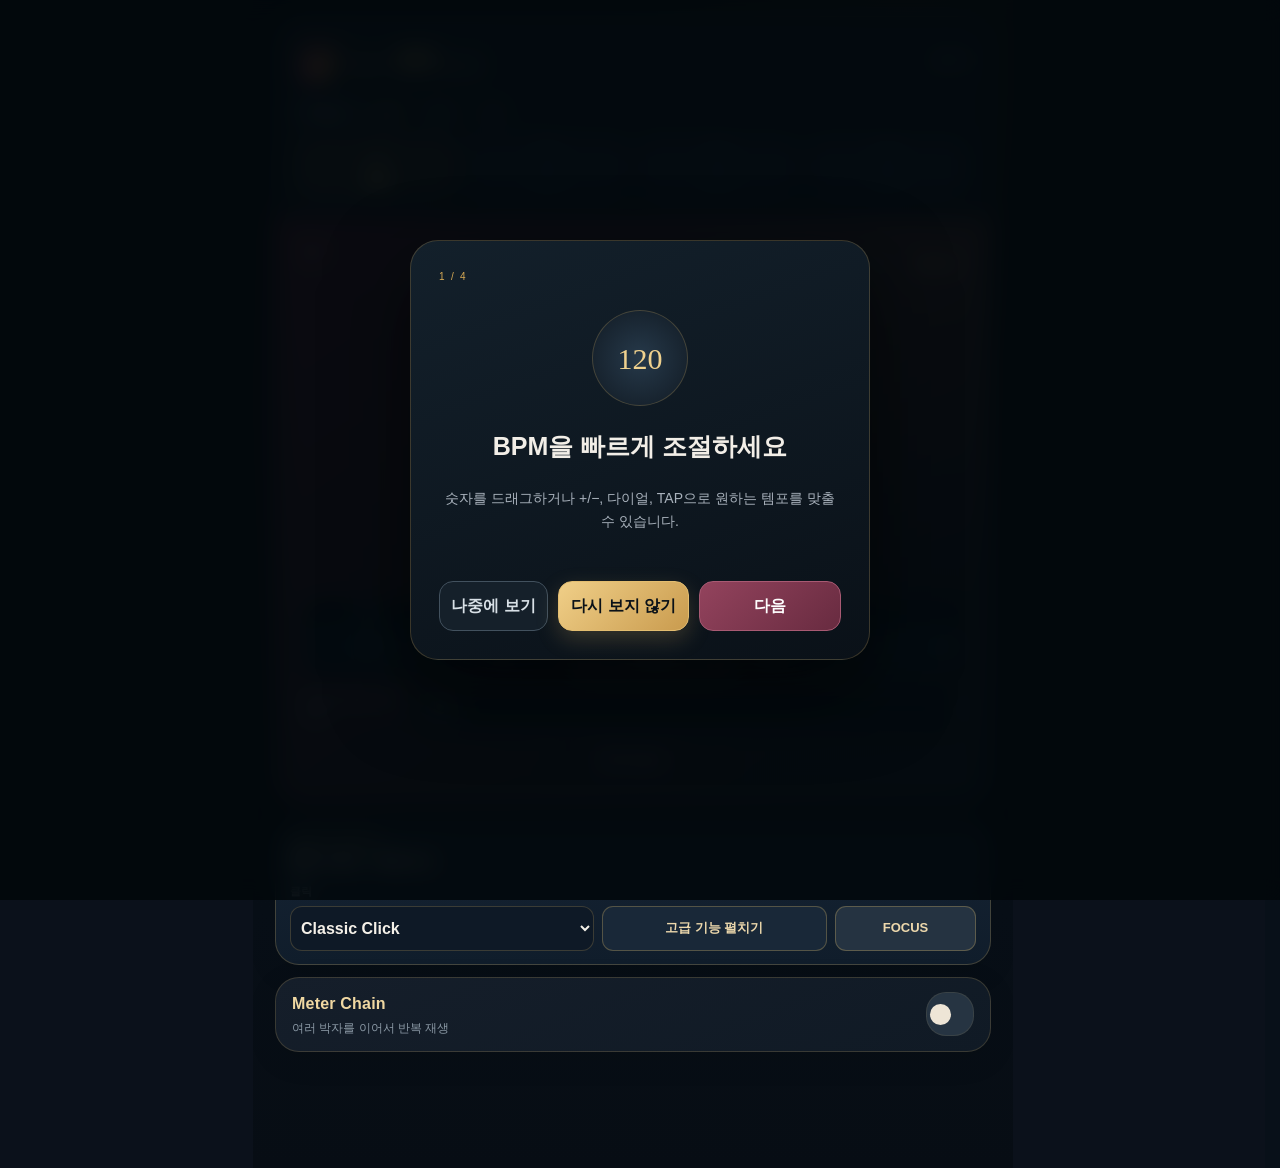
==== commit 23a04963: "Beatronome v0.17.1" ====
--- a/index.html
+++ b/index.html
@@ -8,10 +8,10 @@
   <meta name="apple-mobile-web-app-status-bar-style" content="black-translucent" />
   <meta name="apple-mobile-web-app-title" content="Beatronome" />
   <title>Beatronome</title>
-  <link rel="manifest" href="./manifest.webmanifest?v=0.17.0" />
+  <link rel="manifest" href="./manifest.webmanifest?v=0.17.1" />
   <link rel="icon" href="./favicon.png" type="image/png" />
   <link rel="apple-touch-icon" href="./apple-touch-icon.png" />
-  <link rel="stylesheet" href="./beatronome.bundle.css?v=0.17.0" />
+  <link rel="stylesheet" href="./beatronome.bundle.css?v=0.17.1" />
 </head>
 <body>
 <div id="app">
@@ -24,7 +24,7 @@
         <div class="beat-hero-head">
           <button class="hero-home-logo" id="homeLogoButton" aria-label="메트로놈 홈" title="Beatronome 홈"><img src="./icon-192.png" alt="Beatronome"></button>
           <div class="beat-hero-copy"><span class="eyebrow">BEAT</span><strong id="visualMeterLabel">4/4</strong><small id="heroSubdivisionLabel">Quarter</small></div>
-          <span class="hero-version">v0.17.0</span>
+          <span class="hero-version">v0.17.1</span>
         </div>
         <div class="top-beat-hint"><span>박자를 눌러</span><b>A 강박</b><i>• 일반</i><em>× 무음</em></div>
         <div class="beat-grid top-beat-grid" id="beatGrid" aria-label="박자 패턴"></div>
@@ -289,6 +289,23 @@
           <div class="backing-file-row"><label class="backing-file-button">파일 선택<input id="backingFile" type="file" accept="audio/*,video/*"></label><div class="backing-file-copy"><strong id="backingFileName">음원/영상 파일을 선택하세요</strong><span id="backingFileMeta">MP3 · WAV · M4A · AAC · OGG · MP4 등 기기에서 재생 가능한 형식</span></div></div>
           <div id="backingRecent" class="backing-recent hidden"><strong>최근 사용한 파일 · 다시 선택하면 설정 복원</strong><div id="backingRecentList" class="backing-recent-list"></div></div>
           <video id="backingMedia" class="backing-video hidden" playsinline preload="metadata"></video>
+          <details class="stem-studio card" id="stemStudio">
+            <summary><span>✦ AI STEM MIXER <small>악기별 볼륨 · 카피 연습</small></span><span class="stem-badge">MY FILE</span></summary>
+            <div class="stem-body">
+              <p>내 기기에 있는 음원을 보컬·드럼·베이스·기타·피아노·기타 악기로 분리하고, 악기별로 볼륨과 음소거를 조절합니다. 원본은 서버에 업로드되지 않습니다.</p>
+              <div class="stem-process-grid">
+                <label>시작(초)<input type="number" id="stemStartSec" min="0" step="0.1" value="0" inputmode="decimal"></label>
+                <label>끝(초)<input type="number" id="stemEndSec" min="1" step="0.1" value="45" inputmode="decimal"></label>
+                <button type="button" id="stemGenerate" class="primary-small">✦ AI 악기 분리</button>
+              </div>
+              <p class="stem-help">6파트 AI 모델 약 136MB를 처음 사용 시 다운로드합니다. 분리 시간은 기기 성능에 따라 수 분 이상 걸릴 수 있습니다.  PC 권장 · iPhone/iPad에서는 메모리 부족이 발생할 수 있습니다. PC 최대 120초, 모바일 최대 45초(구간별 작업).</p>
+              <div class="stem-import-tools"><label class="stem-import-button">이미 분리한 악기 파일 가져오기<input id="stemImport" type="file" accept="audio/*,.wav,.mp3,.m4a" multiple></label><small>drums / bass / vocals / guitar / piano / other 등이 파일명에 포함된 WAV·MP3 파일을 여러 개 선택합니다.</small></div>
+              <progress id="stemProgress" max="100" value="0" class="stem-progress hidden" aria-label="AI 분리 진행률"></progress>
+              <div id="stemStatus" class="stem-status" aria-live="polite">원본 파일을 선택한 후 AI 분리하거나 악기별로 분리된 파일을 불러오세요.</div>
+              <div id="stemMixer" class="stem-mixer hidden"></div>
+              <div class="stem-actions"><button type="button" id="stemMixReset" class="outline-small" disabled>믹서 원래대로</button><button type="button" id="stemMixOff" class="outline-small" disabled>악기 분리 해제</button></div>
+            </div>
+          </details>
           <div class="backing-wave-wrap" id="backingWaveWrap"><canvas id="backingWaveform" height="110"></canvas><div class="backing-loop-shade hidden" id="backingLoopShade"></div><span class="backing-wave-placeholder" id="backingWavePlaceholder">파일을 불러오면 파형과 재생 위치가 표시됩니다.</span></div>
           <p class="backing-loop-tip">파형에서 탭하면 위치 이동, 좌우로 드래그하면 Loop 구간을 지정할 수 있습니다.</p>
           <div class="backing-time-row"><span id="backingCurrentTime">00:00</span><input id="backingSeek" type="range" min="0" max="1000" value="0"><span id="backingDuration">00:00</span></div>
@@ -327,15 +344,38 @@
         <div class="backing-pane hidden" id="backingYoutubePane">
           <div class="backing-primary-column">
           <div class="youtube-load-row"><input id="youtubeUrl" inputmode="url" placeholder="YouTube URL 붙여넣기"><button class="primary-small" id="youtubeLoad">불러오기</button><button type="button" class="outline-small hidden" id="youtubeRetry">다시 시도</button><button type="button" class="youtube-clear-button" id="youtubeClear" aria-label="불러온 YouTube 영상 지우고 빈 화면으로 초기화">초기화</button></div>
+          <div class="youtube-account-row">
+            <a id="youtubeOpenOnYoutube" class="youtube-open-external hidden" href="https://www.youtube.com/" target="_blank" rel="noopener noreferrer" aria-label="YouTube 앱 또는 사이트에서 해당 영상 열기">↗ YouTube에서 보기 · Premium 계정</a>
+            <details class="youtube-premium-help"><summary>Premium인데 광고가 나오나요?</summary><p>삽입 플레이어에서 YouTube 로그인·Premium 혜택이 자동으로 전달되지 않을 수 있습니다. Beatronome은 광고를 차단하거나 Premium 계정 여부를 판별할 수 없습니다. 같은 브라우저에서 YouTube Premium 계정으로 로그인했는지와 YouTube 쿠키 허용 설정을 확인하세요. 또는 영상의 「YouTube에서 보기」를 이용하세요. 외부 재생에서는 Beatronome의 Loop 및 동시 재생을 제어하지 못합니다.</p></details>
+          </div>
+          <details class="youtube-loop-drawer" open>
+            <summary>LOOP 구간 지정 <span>접기 / 펼치기</span></summary>
+          <section class="youtube-loop-quick" aria-label="YouTube 구간 반복 빠른 설정">
+            <div class="youtube-loop-head">
+              <div><span class="eyebrow">LOOP · A–B</span><strong id="youtubeLoopText">구간 미설정</strong></div>
+              <button type="button" id="youtubeLoopToggle" class="youtube-loop-switch" disabled>LOOP OFF</button>
+            </div>
+            <div class="youtube-loop-time-grid">
+              <label for="youtubeLoopStartSeconds">START <span class="youtube-loop-number"><input id="youtubeLoopStartSeconds" type="number" inputmode="decimal" step="0.1" min="0" placeholder="0.0" aria-label="반복 시작 시점 초 단위 입력"><em>초</em></span></label>
+              <label for="youtubeLoopEndSeconds">END <span class="youtube-loop-number"><input id="youtubeLoopEndSeconds" type="number" inputmode="decimal" step="0.1" min="0" placeholder="30.0" aria-label="반복 종료 시점 초 단위 입력"><em>초</em></span></label>
+              <button type="button" id="youtubeLoopApply" class="youtube-loop-apply">적용</button>
+            </div>
+            <div class="youtube-loop-current-actions"><button type="button" id="youtubeSetA">현재 위치 → START</button><button type="button" id="youtubeSetB">현재 위치 → END</button><button type="button" id="youtubeLoopClear">초기화</button></div>
+            <small class="youtube-loop-note">초 단위로 직접 입력하거나 영상의 현재 위치를 지정하세요. 예: 75.5초 = 1분 15.5초</small>
+          </section>
+          </details>
           <div id="youtubePlayerWrap" class="youtube-player-wrap"><div id="youtubePlayer"></div><div id="youtubePlaceholder" class="youtube-placeholder">YouTube 링크를 불러오면 영상이 표시됩니다.</div></div>
+          <details class="youtube-stem-info"><summary>✦ 악기별 소리 분리가 필요한가요?</summary><p>YouTube 삽입 영상의 오디오를 Beatronome이 직접 분리·추출하거나 광고를 제거하지 않습니다. 사용 권한이 있는 로컬 음원을 MY FILE에서 선택하면 AI 악기 분리 및 개별 볼륨 조절이 가능합니다.</p><button type="button" id="youtubeToMyFile">MY FILE에서 분리하기 ↗</button></details>
           <div class="backing-time-row"><span id="youtubeCurrentTime">00:00</span><input id="youtubeSeek" type="range" min="0" max="1000" value="0"><span id="youtubeDuration">00:00</span></div>
+
+
           <div class="backing-transport"><button id="youtubeBack5">−5s</button><button class="backing-play" id="youtubePlay">▶ PLAY</button><button id="youtubeForward5">+5s</button></div>
           <div class="youtube-metro-panel">
             <label><input type="checkbox" id="youtubeMetroTogether"> <span>메트로놈 함께 재생</span></label>
             <button type="button" id="youtubePlayTogether" class="youtube-play-together">▶ 영상 + 메트로놈</button>
             <small id="youtubeMetroStatus" role="status" aria-live="polite">함께 재생을 누르면 두 소리를 시작합니다.</small>
           </div>
-          <div class="backing-sync-control"><strong>MANUAL SYNC</strong><label for="youtubeSyncOffset">첫 박 보정 <output id="youtubeSyncOffsetOut">0 ms</output></label><input type="range" min="-500" max="500" step="10" id="youtubeSyncOffset"><div><button id="youtubeResync" type="button">첫 박 다시 맞추기</button><button id="youtubeTapSync" type="button">TAP BPM</button></div><small>YouTube와의 정확한 오디오 위상 자동 동기화는 브라우저에서 보장되지 않습니다.</small></div>
+          <details class="youtube-sync-details"><summary>첫 박 수동 동기화 · 펼치기</summary><div class="backing-sync-control"><strong>MANUAL SYNC</strong><label for="youtubeSyncOffset">첫 박 보정 <output id="youtubeSyncOffsetOut">0 ms</output></label><input type="range" min="-500" max="500" step="10" id="youtubeSyncOffset"><div><button id="youtubeResync" type="button">첫 박 다시 맞추기</button><button id="youtubeTapSync" type="button">TAP BPM</button></div><small>YouTube와의 정확한 오디오 위상 자동 동기화는 브라우저에서 보장되지 않습니다.</small></div></details>
           </div>
           <div class="backing-settings-column">
           <div class="backing-control-grid youtube-controls">
@@ -355,7 +395,7 @@
             </div>
             <div class="backing-control key-disabled"><span>KEY</span><strong>지원 안 함</strong><small>YouTube 공식 IFrame API는 Key/Pitch 변경을 제공하지 않습니다.</small></div>
           </div>
-          <div class="backing-loop-panel"><div><span class="eyebrow">LOOP</span><strong id="youtubeLoopText">구간 미설정</strong></div><div class="backing-loop-buttons"><button id="youtubeSetA" aria-label="Loop start position">START</button><button id="youtubeSetB" aria-label="Loop end position">END</button><button id="youtubeLoopToggle" disabled>LOOP OFF</button><button id="youtubeLoopClear">CLEAR</button></div></div>
+          
           <details class="backing-advanced">
             <summary><span>고급 연습 도구</span><small>메트로놈 · 마커</small></summary>
             <div class="backing-advanced-body">
@@ -543,15 +583,16 @@
   </div>
   <div class="modal-backdrop hidden" id="settingsModal"><div class="settings-sheet"><div class="sheet-handle"></div><div class="page-title"><div><span class="eyebrow">SETTINGS</span><h2>앱 설정</h2></div><button class="icon-button" id="closeSettings">×</button></div><div class="settings-item"><span class="settings-icon">⌂</span><div><strong>PWA 홈 화면 설치</strong><span>브라우저 메뉴에서 ‘홈 화면에 추가’를 선택하면 앱처럼 사용할 수 있습니다.</span></div></div><div class="settings-item"><span class="settings-icon">☀</span><div><strong>화면 자동 꺼짐 방지</strong><span>Beatronome이 화면에 열려 있는 동안 Screen Wake Lock을 유지합니다. 튜너·그루브·연습·지식 화면에서도 화면이 자동으로 꺼지지 않습니다.</span></div></div><div class="settings-item offline-settings"><span class="settings-icon">⇩</span><div><strong id="offlineReadyTitle">오프라인 사용 준비</strong><span id="offlineStatusText">상태를 확인하는 중입니다.</span><div class="offline-progress"><i id="offlineProgressBar"></i></div><small id="offlineConnectionText">네트워크 상태 확인 중</small></div><button class="outline-small" id="prepareOffline">준비하기</button></div><div class="settings-item"><span class="settings-icon">↻</span><div><strong id="appUpdateTitle">앱 업데이트</strong><span id="appUpdateText">새 버전을 자동 확인합니다.</span><small id="appUpdateHint">사용 중에는 화면을 바꾸지 않습니다.</small></div></div><div class="settings-item"><span class="settings-icon">▣</span><div><strong>악보 연습 Mini Mode</strong><span>Beatronome을 작은 컨트롤 화면으로 바꿉니다. 갤럭시에서는 최근 앱 → Beatronome 아이콘 → ‘팝업 화면으로 보기’를 함께 사용하면 PDF 악보 위에 작은 창으로 둘 수 있습니다.</span></div><button class="outline-small" id="settingsMiniMode">열기</button></div><div class="settings-item cloud-settings-item"><span class="settings-icon">☁</span><div class="cloud-settings-copy"><strong>Cloud Sync</strong><span id="cloudStatusText">로그인하면 폰·Mac·태블릿에서 설정과 프리셋을 동기화합니다.</span><small id="cloudLastSync">로컬 저장만 사용 중</small><div id="cloudSignedOut" class="cloud-auth-panel"><input id="cloudEmail" type="email" inputmode="email" autocomplete="email" placeholder="이메일"><input id="cloudPassword" type="password" autocomplete="current-password" placeholder="비밀번호 (6자 이상)"><div class="cloud-auth-actions"><button class="outline-small" id="cloudLogin">로그인</button><button class="outline-small" id="cloudSignup">회원가입</button></div></div><div id="cloudSignedIn" class="cloud-account-panel hidden"><div class="cloud-account-line"><b id="cloudUserEmail">—</b><span id="cloudStateBadge">SYNCED</span></div><label class="cloud-auto-row"><span>자동 동기화</span><input id="cloudAutoSync" type="checkbox" checked></label><div class="cloud-auth-actions"><button class="outline-small" id="cloudSyncNow">지금 동기화</button><button class="outline-small" id="cloudLogout">로그아웃</button></div></div><div id="cloudSetupHint" class="cloud-setup-hint hidden">Supabase에 Beatronome 테이블이 아직 없습니다. ZIP의 <b>supabase_setup.sql</b>을 SQL Editor에서 한 번 실행하세요.</div></div></div><div class="settings-item"><span class="settings-icon">⟲</span><div><strong>동기화 충돌 백업</strong><span>다른 기기와 동시에 수정했을 때 보존한 이전 설정을 JSON으로 내려받습니다. 프리셋 화면의 가져오기에서 선택 복원할 수 있습니다.</span></div><button class="outline-small" type="button" id="exportCloudRecovery">백업 저장</button></div><div class="settings-item ui-redundant"><span class="settings-icon">?</span><div><strong>사용 매뉴얼</strong><span>각 기능의 사용법과 추천 연습 방법을 확인합니다.</span></div><button class="outline-small" id="settingsManual">열기</button></div><div class="settings-item pro-settings"><span class="settings-icon">◐</span><div><strong>Theme</strong><span>무대와 연습실에 맞는 다크 테마를 선택합니다.</span></div><select id="themeSelect"><option value="jazz">Jazz Club</option><option value="studio">Studio Dark</option></select></div>
 <div class="settings-item pro-settings"><span class="settings-icon">⚡</span><div><strong>저사양 성능 모드</strong><span>애니메이션·그림자·블러를 줄여 오래된 기기에서 반응성을 우선합니다.</span></div><button class="switch" id="performanceToggle"><i></i></button></div>
-<div class="settings-item pro-settings"><span class="settings-icon">Aa</span><div><strong>Interface Size</strong><span>화면과 글자 크기를 선택합니다.</span></div><select id="interfaceSize"><option value="compact">Compact</option><option value="normal">Normal</option><option value="large">Large</option></select></div><div class="settings-item pro-settings"><span class="settings-icon">☝</span><div><strong>One Hand Mode</strong><span>START·TAP·BPM 조작을 엄지 위치에 고정합니다.</span></div><button class="switch" id="oneHandToggle"><i></i></button></div><div class="settings-item pro-settings"><span class="settings-icon">▶</span><div><strong>Stage 화면 탭 재생</strong><span>Stage Mode의 빈 공간을 탭해 START/STOP 합니다. 공연 중 오조작이 걱정되면 OFF로 두세요.</span></div><button class="switch" id="stageTapToggle"><i></i></button></div><div class="settings-item pro-settings"><span class="settings-icon">◷</span><div><strong>Audio Latency Calibration</strong><span>Bluetooth 사용 시 Visual Beat 표시를 소리에 맞춥니다.</span><div class="latency-setting"><input id="latencyCalibration" type="range" min="-250" max="250" step="5"><output id="latencyCalibrationOut">0 ms</output></div></div></div><div class="settings-item pro-settings"><span class="settings-icon">◎</span><div><strong>처음 사용 안내</strong><span>20초 핵심 안내를 다시 볼 수 있습니다.</span></div><button class="outline-small" id="replayOnboarding">다시 보기</button></div><div class="settings-item audio-diagnostics"><span class="settings-icon">♩</span><div><strong>오디오 상태 진단</strong><span>실시간 Web Audio 상태 · 타이머 드라이버 · 복구 횟수 (기기에서 재생된 소리를 직접 측정하지는 않습니다)</span><div class="audio-diagnostics-values"><span>오디오 <b id="audioStatusValue">확인 중</b></span><span>Clock <b id="audioClockValue">—</b></span><span>복구 횟수 <b id="audioRecoveryCounter">0</b></span></div><div class="audio-diagnostics-actions"><button class="outline-small" id="audioDiagnoseRefresh" type="button">상태 갱신</button><button class="outline-small" id="audioDebugExport" type="button">진단 JSON 저장</button></div></div></div><div class="settings-item"><span class="settings-icon">↺</span><div><strong>현재 설정 초기화</strong><span>프리셋은 유지하고 메트로놈/훈련 설정만 기본값으로 되돌립니다.</span></div><button class="outline-small" id="resetSettings">초기화</button></div><div class="version-note">Beatronome v0.17.0 Design · Interaction · Performance<br>Pure Metronome Mode · Offline-first PWA · 400% Output Boost · Mac Quick Boost · iPhone Playback<br>Basic Sample Click · Guitar/Bass Tuner · Mini Mode<br>Groove Engine · Meter Chain · Training · Jazz UI</div></div></div>
+<div class="settings-item pro-settings"><span class="settings-icon">Aa</span><div><strong>Interface Size</strong><span>화면과 글자 크기를 선택합니다.</span></div><select id="interfaceSize"><option value="compact">Compact</option><option value="normal">Normal</option><option value="large">Large</option></select></div><div class="settings-item pro-settings"><span class="settings-icon">☝</span><div><strong>One Hand Mode</strong><span>START·TAP·BPM 조작을 엄지 위치에 고정합니다.</span></div><button class="switch" id="oneHandToggle"><i></i></button></div><div class="settings-item pro-settings"><span class="settings-icon">▶</span><div><strong>Stage 화면 탭 재생</strong><span>Stage Mode의 빈 공간을 탭해 START/STOP 합니다. 공연 중 오조작이 걱정되면 OFF로 두세요.</span></div><button class="switch" id="stageTapToggle"><i></i></button></div><div class="settings-item pro-settings"><span class="settings-icon">◷</span><div><strong>Audio Latency Calibration</strong><span>Bluetooth 사용 시 Visual Beat 표시를 소리에 맞춥니다.</span><div class="latency-setting"><input id="latencyCalibration" type="range" min="-250" max="250" step="5"><output id="latencyCalibrationOut">0 ms</output></div></div></div><div class="settings-item pro-settings"><span class="settings-icon">◎</span><div><strong>처음 사용 안내</strong><span>20초 핵심 안내를 다시 볼 수 있습니다.</span></div><button class="outline-small" id="replayOnboarding">다시 보기</button></div><div class="settings-item audio-diagnostics"><span class="settings-icon">♩</span><div><strong>오디오 상태 진단</strong><span>실시간 Web Audio 상태 · 타이머 드라이버 · 복구 횟수 (기기에서 재생된 소리를 직접 측정하지는 않습니다)</span><div class="audio-diagnostics-values"><span>오디오 <b id="audioStatusValue">확인 중</b></span><span>Clock <b id="audioClockValue">—</b></span><span>복구 횟수 <b id="audioRecoveryCounter">0</b></span></div><div class="audio-diagnostics-actions"><button class="outline-small" id="audioDiagnoseRefresh" type="button">상태 갱신</button><button class="outline-small" id="audioDebugExport" type="button">진단 JSON 저장</button></div></div></div><div class="settings-item"><span class="settings-icon">↺</span><div><strong>현재 설정 초기화</strong><span>프리셋은 유지하고 메트로놈/훈련 설정만 기본값으로 되돌립니다.</span></div><button class="outline-small" id="resetSettings">초기화</button></div><div class="version-note">Beatronome v0.17.1 Design · Interaction · Performance<br>Pure Metronome Mode · Offline-first PWA · 400% Output Boost · Mac Quick Boost · iPhone Playback<br>Basic Sample Click · Guitar/Bass Tuner · Mini Mode<br>Groove Engine · Meter Chain · Training · Jazz UI</div></div></div>
   <div class="toast hidden" id="toast"></div>
 </div>
-<script src="./cloud-config.js?v=0.17.0"></script>
-<script src="./app.js?v=0.17.0"></script>
-<script src="./pitch-shifter.js?v=0.17.0"></script>
-<script src="./backing.js?v=0.17.0"></script>
-<script src="./knowledge.js?v=0.17.0"></script>
-<script src="./quality.js?v=0.17.0"></script>
-<script src="./ux-v016.js?v=0.17.0"></script>
+<script src="./cloud-config.js?v=0.17.1"></script>
+<script src="./app.js?v=0.17.1"></script>
+<script src="./pitch-shifter.js?v=0.17.1"></script>
+<script src="./backing.js?v=0.17.1"></script>
+<script src="./stem-separation.js?v=0.17.1"></script>
+<script src="./knowledge.js?v=0.17.1"></script>
+<script src="./quality.js?v=0.17.1"></script>
+<script src="./ux-v016.js?v=0.17.1"></script>
 </body>
 </html>
--- a/beatronome.bundle.css
+++ b/beatronome.bundle.css
@@ -2484,3 +2484,74 @@
 button:focus-visible,select:focus-visible,input:focus-visible{outline:2px solid #e2bc75!important;outline-offset:3px}
 button[disabled]{opacity:.55;cursor:not-allowed}
 @media(max-width:380px){.live-change-row{justify-content:space-between}.backing-sync-control{padding:10px}.audio-diagnostics-actions button{flex:1}}
+
+/* SOURCE: fix-v0171.css */
+/* Beatronome v0.17.1 — YouTube Premium sign-in help and above-the-fold A–B Loop */
+.youtube-account-row{display:flex;align-items:center;justify-content:space-between;flex-wrap:wrap;gap:6px 12px;margin:-4px 0 0}
+.youtube-open-external{display:inline-flex;align-items:center;min-height:32px;padding:6px 9px;border:1px solid rgba(220,184,118,.42);border-radius:9px;background:rgba(199,160,94,.08);color:#e8c88a;text-decoration:none;font-size:11px;font-weight:800}
+.youtube-premium-help{min-width:0;max-width:100%;font-size:11px;color:#adb9bf}
+.youtube-premium-help summary{cursor:pointer;padding:6px 0;user-select:none}
+.youtube-premium-help p{margin:6px 0 0;max-width:620px;line-height:1.6;font-size:11px;color:#c4ced1}
+.youtube-loop-quick{display:grid;gap:11px;padding:14px;border-radius:16px;border:1px solid rgba(214,174,99,.43);background:linear-gradient(120deg,rgba(212,174,109,.11),rgba(5,12,18,.28));min-width:0}
+.youtube-loop-head{display:flex;align-items:center;justify-content:space-between;gap:9px;min-width:0}
+.youtube-loop-head>div{display:grid;gap:3px;min-width:0}
+.youtube-loop-head strong{font-size:13px;font-variant-numeric:tabular-nums;color:#f7e7c8;white-space:nowrap;overflow:hidden;text-overflow:ellipsis}
+.youtube-loop-switch{min-width:104px;min-height:41px;padding:8px 10px;border-radius:11px;border:1px solid rgba(224,181,106,.5);background:#172938;color:#f2dfbf;font-weight:900;font-size:12px}
+.youtube-loop-switch.active{background:#d2ab67;color:#0c1824}
+.youtube-loop-time-grid{display:grid;grid-template-columns:minmax(0,1fr) minmax(0,1fr) auto;align-items:end;gap:8px;min-width:0}
+.youtube-loop-time-grid label{display:grid;gap:6px;color:#c2b7a2;font-size:10px;font-weight:850;letter-spacing:.4px;min-width:0}
+.youtube-loop-number{display:flex;align-items:center;gap:4px;min-width:0;min-height:46px;padding:0 9px;border:1px solid #475058;border-radius:12px;background:#0c1a25}
+.youtube-loop-number:focus-within{border-color:#e2bc75;outline:1px solid #e2bc75}
+.youtube-loop-number input{border:0;outline:0;background:transparent;min-width:0;width:100%;padding:8px 0;font-size:18px;font-weight:800;color:#f5e6cb;font-variant-numeric:tabular-nums;cursor:text}
+.youtube-loop-number em{font-style:normal;color:#9cabb5;font-size:11px;flex:none}
+.youtube-loop-apply{min-width:60px;min-height:46px;padding:8px 12px;border:1px solid #d6ae74;border-radius:12px;background:#cfa76b;color:#142131;font-weight:900;font-size:12px}
+.youtube-loop-current-actions{display:grid;grid-template-columns:1fr 1fr auto;gap:7px}
+.youtube-loop-current-actions button{min-width:0;min-height:37px;border:1px solid rgba(234,215,180,.21);border-radius:10px;background:#152330;color:#ead8b9;padding:6px 9px;font-size:11px;font-weight:750}
+.youtube-loop-current-actions button:last-child{color:#c8adb0}
+.youtube-loop-note{font-size:10px;line-height:1.5;color:#94a4b0}
+.youtube-sync-details{border:1px solid var(--line);border-radius:14px;overflow:hidden;background:rgba(6,13,21,.22)}
+.youtube-sync-details>summary{list-style:none;cursor:pointer;display:flex;align-items:center;justify-content:space-between;min-height:42px;padding:9px 14px;font-size:11px;font-weight:800;color:#dec38d}
+.youtube-sync-details>summary::-webkit-details-marker{display:none}
+.youtube-sync-details>summary:after{content:'＋';font-size:17px}
+.youtube-sync-details[open]>summary:after{content:'−'}
+.youtube-sync-details .backing-sync-control{margin:0;border:0;border-top:1px solid rgba(220,184,118,.24);border-radius:0}
+@media(max-width:430px){.youtube-loop-quick{padding:11px;gap:9px}.youtube-loop-time-grid{gap:6px}.youtube-loop-number{padding:0 6px}.youtube-loop-number input{font-size:16px}.youtube-loop-apply{min-width:52px;padding:8px}.youtube-loop-current-actions{gap:5px}.youtube-loop-current-actions button{font-size:10px;padding:7px 4px}}
+@media(max-width:345px){.youtube-loop-head strong{font-size:12px}.youtube-loop-switch{min-width:87px;font-size:10px}.youtube-loop-number input{font-size:15px}}
+
+/* 0.17.1 AI Stem Mixer - local file paths only */
+.stem-studio{margin:12px 0;border:1px solid rgba(210,176,116,.38);border-radius:15px;background:#0d1a26;color:#f6f1e9;min-width:0}
+.stem-studio>summary{display:flex;align-items:center;justify-content:space-between;gap:10px;cursor:pointer;padding:14px;font-weight:850;user-select:none}
+.stem-studio>summary small{display:block;font-size:11px;font-weight:500;color:#b1bdc8;margin-top:4px}
+.stem-badge{font-size:10px;letter-spacing:.08em;padding:6px 8px;border:1px solid rgba(210,176,116,.42);border-radius:9px;color:#dfc697}
+.stem-body{display:grid;gap:12px;padding:0 14px 14px;font-size:12px;line-height:1.6;min-width:0}
+.stem-body>p{margin:0;color:#c0cbd5}
+.stem-body .stem-help{font-size:11px;color:#bdaf99}
+.stem-process-grid{display:grid;grid-template-columns:minmax(0,1fr) minmax(0,1fr);gap:8px;align-items:end}
+.stem-process-grid label{display:grid;gap:5px;font-size:11px;color:#dfc697;min-width:0}
+.stem-process-grid input{width:100%;min-height:43px;padding:8px 10px;border:1px solid #485767;border-radius:10px;background:#0a1420;color:#fff;font:inherit;font-variant-numeric:tabular-nums}
+.stem-process-grid button{grid-column:1/-1;min-height:43px}
+.stem-import-tools{display:grid;gap:5px;border:1px dashed #465466;border-radius:12px;padding:12px}
+.stem-import-tools small{color:#aab7c5;font-size:10px;line-height:1.6}
+.stem-import-button{display:inline-flex;align-items:center;justify-content:center;min-height:42px;text-align:center;cursor:pointer;background:#172634;border-radius:10px;color:#f3dfbc;font-weight:850}
+.stem-import-button input{position:absolute;width:1px;height:1px;opacity:0;pointer-events:none}
+.stem-progress{width:100%;height:10px;accent-color:#d4b078}
+.stem-status{font-size:11px;color:#d0d9df;min-height:20px;white-space:normal;overflow-wrap:anywhere}
+.stem-mixer{display:grid;gap:8px}
+.stem-lane{display:grid;grid-template-columns:68px minmax(0,1fr) 47px 40px;gap:8px;align-items:center;min-width:0;padding:8px 7px;border:1px solid #314252;border-radius:10px;background:#101e2b}
+.stem-lane label{font-weight:800;color:#f4e2bf;font-size:11px}
+.stem-lane input{width:100%;accent-color:#d4b078;min-width:0}
+.stem-lane output{text-align:right;font-variant-numeric:tabular-nums;color:#d7e1e8;font-size:11px}
+.stem-lane button{height:32px;border-radius:8px;border:1px solid #5c6c7a;background:#192d3a;color:#f2e3cd;font-size:10px;font-weight:800}
+.stem-lane button[aria-pressed="true"]{background:#d1a766;color:#102030}
+.stem-actions{display:flex;justify-content:flex-end;flex-wrap:wrap;gap:7px}
+.stem-actions button{min-height:40px}
+.youtube-stem-info{border:1px solid rgba(210,176,116,.25);border-radius:12px;padding:10px 12px;font-size:11px;color:#bcc8d5}
+.youtube-stem-info summary{cursor:pointer;color:#ead6b0;font-weight:750;user-select:none}
+.youtube-stem-info p{margin:7px 0;font-size:11px;line-height:1.6}
+.youtube-stem-info button{min-height:36px;padding:6px 12px;border-radius:8px;background:#1b2e3b;color:#f4dfb9;border:1px solid rgba(210,176,116,.4)}
+@media(max-width:360px){.stem-lane{grid-template-columns:58px minmax(0,1fr) 39px 34px;gap:4px}.stem-lane label{font-size:10px}.stem-lane button{font-size:9px}}
+
+.youtube-loop-drawer{border-radius:14px;background:rgba(11,21,31,.25)}
+.youtube-loop-drawer>summary{cursor:pointer;padding:8px 10px;color:#dabb7b;font-size:12px;letter-spacing:.04em;font-weight:900;display:flex;justify-content:space-between;align-items:center;gap:6px;user-select:none;min-height:38px}
+.youtube-loop-drawer>summary span{font-size:10px;font-weight:500;color:#a5b6c5;letter-spacing:0}
+.youtube-loop-drawer>.youtube-loop-quick{margin:3px 0 0}
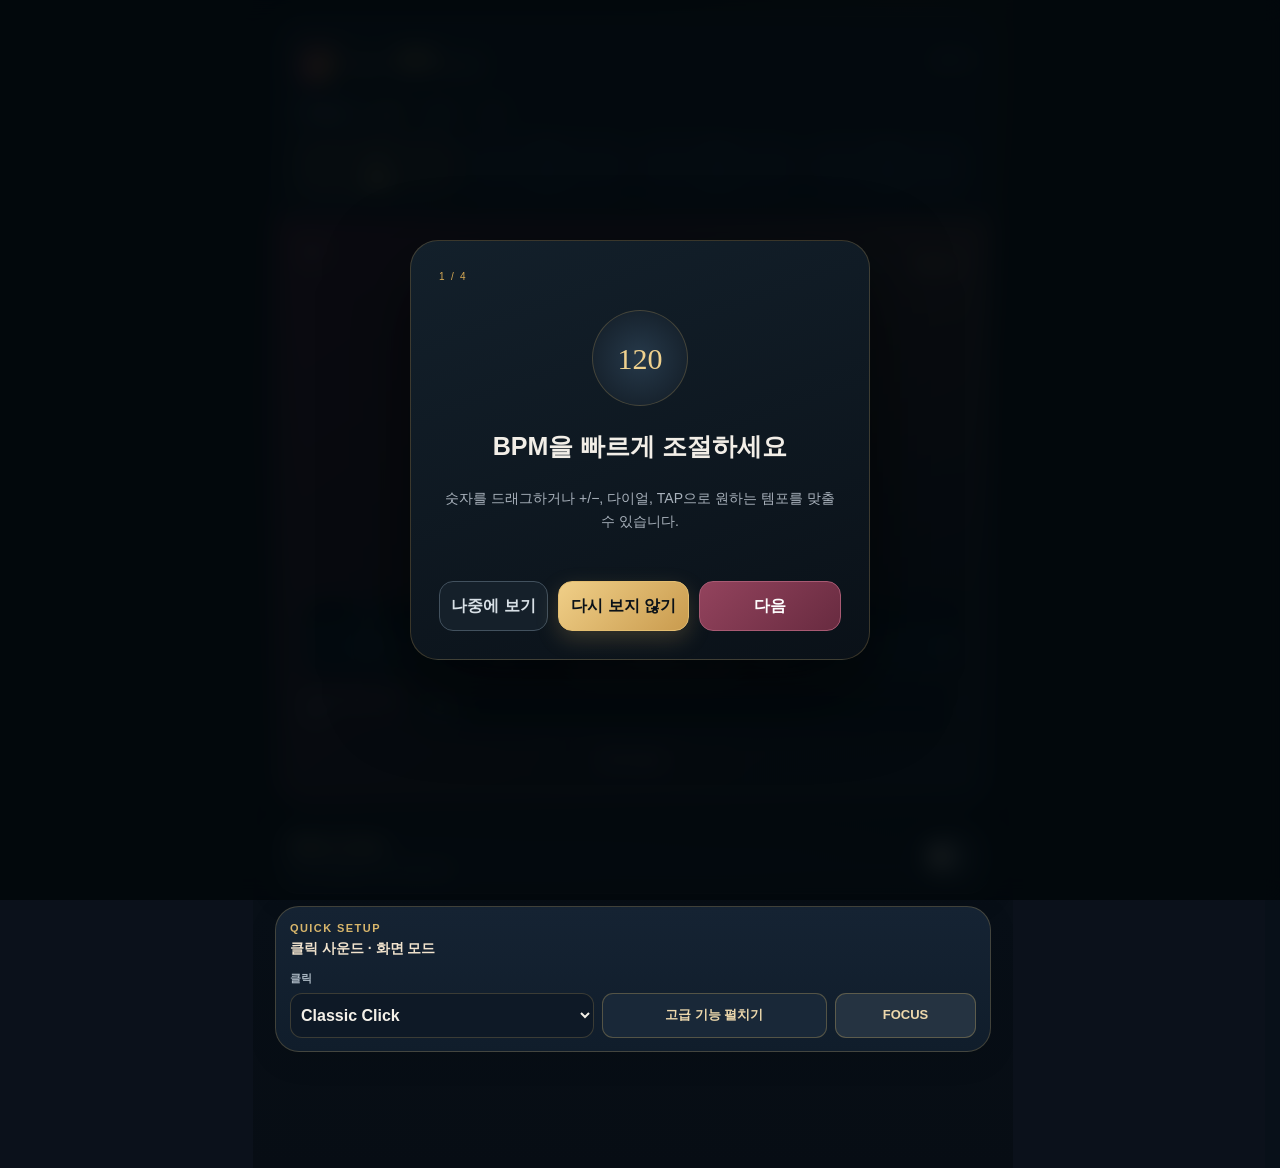
==== commit 556a0a33: "Beatronome v0.17.2" ====
--- a/index.html
+++ b/index.html
@@ -8,10 +8,10 @@
   <meta name="apple-mobile-web-app-status-bar-style" content="black-translucent" />
   <meta name="apple-mobile-web-app-title" content="Beatronome" />
   <title>Beatronome</title>
-  <link rel="manifest" href="./manifest.webmanifest?v=0.17.1" />
+  <link rel="manifest" href="./manifest.webmanifest?v=0.17.2" />
   <link rel="icon" href="./favicon.png" type="image/png" />
   <link rel="apple-touch-icon" href="./apple-touch-icon.png" />
-  <link rel="stylesheet" href="./beatronome.bundle.css?v=0.17.1" />
+  <link rel="stylesheet" href="./beatronome.bundle.css?v=0.17.2" />
 </head>
 <body>
 <div id="app">
@@ -24,7 +24,7 @@
         <div class="beat-hero-head">
           <button class="hero-home-logo" id="homeLogoButton" aria-label="메트로놈 홈" title="Beatronome 홈"><img src="./icon-192.png" alt="Beatronome"></button>
           <div class="beat-hero-copy"><span class="eyebrow">BEAT</span><strong id="visualMeterLabel">4/4</strong><small id="heroSubdivisionLabel">Quarter</small></div>
-          <span class="hero-version">v0.17.1</span>
+          <span class="hero-version">v0.17.2</span>
         </div>
         <div class="top-beat-hint"><span>박자를 눌러</span><b>A 강박</b><i>• 일반</i><em>× 무음</em></div>
         <div class="beat-grid top-beat-grid" id="beatGrid" aria-label="박자 패턴"></div>
@@ -67,17 +67,6 @@
       </section>
       </section>
 
-
-      <section class="core-setting-strip card inline-core-settings" aria-label="클릭 사운드와 화면 모드">
-        <div class="inline-core-caption"><span class="eyebrow">QUICK SETUP</span><strong>클릭 사운드 · 화면 모드</strong></div>
-        <div class="inline-core-grid">
-          <label for="quickSoundSelect" class="inline-sound-picker">클릭<select id="quickSoundSelect" aria-label="클릭 사운드"></select></label>
-          <button class="outline-small" id="toggleSimpleMode" type="button" aria-pressed="false">고급 기능 펼치기</button>
-          <button class="outline-small inline-focus-button" id="focusModeButton" type="button">FOCUS</button>
-        </div>
-      </section>
-
-      <section class="quick-preset-strip card"><div><span class="eyebrow">QUICK PRESETS</span><strong>최근 프리셋</strong></div><div class="quick-preset-list" id="quickPresetList"></div><button class="outline-small ui-redundant" id="quickSavePreset">＋ 저장</button></section>
 
       <section class="meter-chain-panel card" aria-label="Meter Chain 박자 연결">
         <div class="meter-chain-block">
@@ -131,6 +120,17 @@
           </div>
         </div>
       </section>
+
+      <section class="core-setting-strip card inline-core-settings" aria-label="클릭 사운드와 화면 모드">
+        <div class="inline-core-caption"><span class="eyebrow">QUICK SETUP</span><strong>클릭 사운드 · 화면 모드</strong></div>
+        <div class="inline-core-grid">
+          <label for="quickSoundSelect" class="inline-sound-picker">클릭<select id="quickSoundSelect" aria-label="클릭 사운드"></select></label>
+          <button class="outline-small" id="toggleSimpleMode" type="button" aria-pressed="false">고급 기능 펼치기</button>
+          <button class="outline-small inline-focus-button" id="focusModeButton" type="button">FOCUS</button>
+        </div>
+      </section>
+
+      <section class="quick-preset-strip card"><div><span class="eyebrow">QUICK PRESETS</span><strong>최근 프리셋</strong></div><div class="quick-preset-list" id="quickPresetList"></div><button class="outline-small ui-redundant" id="quickSavePreset">＋ 저장</button></section>
 
       <section class="training-panel card advanced-only">
         <button class="section-toggle" id="trainingToggle" aria-expanded="true" aria-controls="trainingList">
@@ -289,29 +289,28 @@
           <div class="backing-file-row"><label class="backing-file-button">파일 선택<input id="backingFile" type="file" accept="audio/*,video/*"></label><div class="backing-file-copy"><strong id="backingFileName">음원/영상 파일을 선택하세요</strong><span id="backingFileMeta">MP3 · WAV · M4A · AAC · OGG · MP4 등 기기에서 재생 가능한 형식</span></div></div>
           <div id="backingRecent" class="backing-recent hidden"><strong>최근 사용한 파일 · 다시 선택하면 설정 복원</strong><div id="backingRecentList" class="backing-recent-list"></div></div>
           <video id="backingMedia" class="backing-video hidden" playsinline preload="metadata"></video>
+          <div class="backing-wave-wrap" id="backingWaveWrap"><canvas id="backingWaveform" height="110"></canvas><div class="backing-loop-shade hidden" id="backingLoopShade"></div><span class="backing-wave-placeholder" id="backingWavePlaceholder">파일을 불러오면 파형과 재생 위치가 표시됩니다.</span></div>
+          <p class="backing-loop-tip">파형에서 탭하면 위치 이동, 좌우로 드래그하면 Loop 구간을 지정할 수 있습니다.</p>
+          <div class="backing-time-row"><span id="backingCurrentTime">00:00</span><input id="backingSeek" type="range" min="0" max="1000" value="0"><span id="backingDuration">00:00</span></div>
+          <div class="backing-transport"><button id="backingBack5">−5s</button><button class="backing-play" id="backingPlay">▶ PLAY</button><button id="backingForward5">+5s</button></div>
+          <div class="local-combined-toolbar"><button class="backing-combined" id="backingPlayTogether" type="button">▶ 음원 + 메트로놈</button><button class="outline-small backing-metro-stop" id="backingMetroStop" type="button">■ 클릭 끄기</button></div>
+          <small class="local-combined-status" id="backingMetroStatus" role="status" aria-live="polite">음원과 메트로놈을 함께 시작하거나 클릭만 끌 수 있습니다.</small>
+          <div class="backing-sync-control"><strong>MANUAL SYNC</strong><label for="localSyncOffset">첫 박 보정 <output id="localSyncOffsetOut">0 ms</output></label><input type="range" min="-500" max="500" step="10" id="localSyncOffset"><div><button id="localResync" type="button">첫 박 다시 맞추기</button><button id="localTapSync" type="button">TAP BPM</button></div><small>귀로 맞추는 수동 보정이며 음원 박자를 자동 분석하지 않습니다.</small></div>
+          <div class="backing-master-volume"><label for="backingVolume">음원 볼륨 <output id="backingVolumeValue" for="backingVolume">90%</output></label><input id="backingVolume" type="range" min="0" max="100" value="90" step="1" aria-label="MY FILE 원본 및 분리 악기 전체 볼륨"><small>음악 전체 소리만 조절합니다. 메트로놈 볼륨은 별도 설정에서 조절하세요.</small></div>
           <details class="stem-studio card" id="stemStudio">
             <summary><span>✦ AI STEM MIXER <small>악기별 볼륨 · 카피 연습</small></span><span class="stem-badge">MY FILE</span></summary>
             <div class="stem-body">
               <p>내 기기에 있는 음원을 보컬·드럼·베이스·기타·피아노·기타 악기로 분리하고, 악기별로 볼륨과 음소거를 조절합니다. 원본은 서버에 업로드되지 않습니다.</p>
-              <div class="stem-process-grid">
-                <label>시작(초)<input type="number" id="stemStartSec" min="0" step="0.1" value="0" inputmode="decimal"></label>
-                <label>끝(초)<input type="number" id="stemEndSec" min="1" step="0.1" value="45" inputmode="decimal"></label>
-                <button type="button" id="stemGenerate" class="primary-small">✦ AI 악기 분리</button>
+              <div class="stem-process-grid stem-full-track">
+                <button type="button" id="stemGenerate" class="primary-small">✦ 음원 전체 AI 분리</button><button type="button" id="stemCancel" class="outline-small hidden">분리 취소</button>
               </div>
-              <p class="stem-help">6파트 AI 모델 약 136MB를 처음 사용 시 다운로드합니다. 분리 시간은 기기 성능에 따라 수 분 이상 걸릴 수 있습니다.  PC 권장 · iPhone/iPad에서는 메모리 부족이 발생할 수 있습니다. PC 최대 120초, 모바일 최대 45초(구간별 작업).</p>
-              <div class="stem-import-tools"><label class="stem-import-button">이미 분리한 악기 파일 가져오기<input id="stemImport" type="file" accept="audio/*,.wav,.mp3,.m4a" multiple></label><small>drums / bass / vocals / guitar / piano / other 등이 파일명에 포함된 WAV·MP3 파일을 여러 개 선택합니다.</small></div>
+              <p class="stem-help">선택한 음원의 시작부터 끝까지 6파트를 분석합니다. 첫 실행에는 AI 모델 약 136MB 다운로드가 필요합니다. 곡 길이와 기기 메모리에 따라 오래 걸리거나 실행이 제한될 수 있습니다. PC Chrome/Edge 권장.</p>
               <progress id="stemProgress" max="100" value="0" class="stem-progress hidden" aria-label="AI 분리 진행률"></progress>
-              <div id="stemStatus" class="stem-status" aria-live="polite">원본 파일을 선택한 후 AI 분리하거나 악기별로 분리된 파일을 불러오세요.</div>
+              <div id="stemStatus" class="stem-status" aria-live="polite">원본 파일을 선택한 후 AI 악기 분리를 실행하세요.</div>
               <div id="stemMixer" class="stem-mixer hidden"></div>
               <div class="stem-actions"><button type="button" id="stemMixReset" class="outline-small" disabled>믹서 원래대로</button><button type="button" id="stemMixOff" class="outline-small" disabled>악기 분리 해제</button></div>
             </div>
           </details>
-          <div class="backing-wave-wrap" id="backingWaveWrap"><canvas id="backingWaveform" height="110"></canvas><div class="backing-loop-shade hidden" id="backingLoopShade"></div><span class="backing-wave-placeholder" id="backingWavePlaceholder">파일을 불러오면 파형과 재생 위치가 표시됩니다.</span></div>
-          <p class="backing-loop-tip">파형에서 탭하면 위치 이동, 좌우로 드래그하면 Loop 구간을 지정할 수 있습니다.</p>
-          <div class="backing-time-row"><span id="backingCurrentTime">00:00</span><input id="backingSeek" type="range" min="0" max="1000" value="0"><span id="backingDuration">00:00</span></div>
-          <div class="backing-transport"><button id="backingBack5">−5s</button><button class="backing-play" id="backingPlay">▶ PLAY</button><button id="backingForward5">+5s</button></div>
-          <button class="backing-combined" id="backingPlayTogether" type="button">▶ 음원 + 메트로놈 동시 시작</button>
-          <div class="backing-sync-control"><strong>MANUAL SYNC</strong><label for="localSyncOffset">첫 박 보정 <output id="localSyncOffsetOut">0 ms</output></label><input type="range" min="-500" max="500" step="10" id="localSyncOffset"><div><button id="localResync" type="button">첫 박 다시 맞추기</button><button id="localTapSync" type="button">TAP BPM</button></div><small>귀로 맞추는 수동 보정이며 음원 박자를 자동 분석하지 않습니다.</small></div>
 
           </div>
           <div class="backing-settings-column">
@@ -328,7 +327,7 @@
           <details class="backing-advanced">
             <summary><span>고급 연습 도구</span><small>메트로놈 · Track BPM · 볼륨 · 마커 · Trainer</small></summary>
             <div class="backing-advanced-body">
-              <div class="backing-tools-row"><label><input type="checkbox" id="backingMetroTogether"> 메트로놈 함께 재생</label><p class="backing-explain">메트로놈을 함께 켜면 Track BPM을 적용할 수 있습니다. 곡의 첫 박과 클릭의 정확한 위상은 자동 분석하지 않으므로 시작 위치를 귀로 맞춰주세요.</p><label>Track BPM <input id="backingTrackBpm" type="number" min="30" max="300" value="120"></label><button class="outline-small" id="backingApplyBpm">Beatronome BPM에 적용</button><label>볼륨 <input id="backingVolume" type="range" min="0" max="100" value="90"></label></div>
+              <div class="backing-tools-row"><label><input type="checkbox" id="backingMetroTogether"> 메트로놈 함께 재생</label><p class="backing-explain">메트로놈을 함께 켜면 Track BPM을 적용할 수 있습니다. 곡의 첫 박과 클릭의 정확한 위상은 자동 분석하지 않으므로 시작 위치를 귀로 맞춰주세요.</p><label>Track BPM <input id="backingTrackBpm" type="number" min="30" max="300" value="120"></label><button class="outline-small" id="backingApplyBpm">Beatronome BPM에 적용</button></div>
 
               <div class="backing-marker-panel"><div class="section-heading compact"><div><span class="eyebrow">MARKERS</span><h3>연습 위치</h3></div><button class="outline-small" id="backingAddMarker">현재 위치 저장</button></div><div id="backingMarkerList" class="backing-markers"></div></div>
 
@@ -342,68 +341,47 @@
         </div>
 
         <div class="backing-pane hidden" id="backingYoutubePane">
-          <div class="backing-primary-column">
-          <div class="youtube-load-row"><input id="youtubeUrl" inputmode="url" placeholder="YouTube URL 붙여넣기"><button class="primary-small" id="youtubeLoad">불러오기</button><button type="button" class="outline-small hidden" id="youtubeRetry">다시 시도</button><button type="button" class="youtube-clear-button" id="youtubeClear" aria-label="불러온 YouTube 영상 지우고 빈 화면으로 초기화">초기화</button></div>
-          <div class="youtube-account-row">
-            <a id="youtubeOpenOnYoutube" class="youtube-open-external hidden" href="https://www.youtube.com/" target="_blank" rel="noopener noreferrer" aria-label="YouTube 앱 또는 사이트에서 해당 영상 열기">↗ YouTube에서 보기 · Premium 계정</a>
-            <details class="youtube-premium-help"><summary>Premium인데 광고가 나오나요?</summary><p>삽입 플레이어에서 YouTube 로그인·Premium 혜택이 자동으로 전달되지 않을 수 있습니다. Beatronome은 광고를 차단하거나 Premium 계정 여부를 판별할 수 없습니다. 같은 브라우저에서 YouTube Premium 계정으로 로그인했는지와 YouTube 쿠키 허용 설정을 확인하세요. 또는 영상의 「YouTube에서 보기」를 이용하세요. 외부 재생에서는 Beatronome의 Loop 및 동시 재생을 제어하지 못합니다.</p></details>
-          </div>
-          <details class="youtube-loop-drawer" open>
-            <summary>LOOP 구간 지정 <span>접기 / 펼치기</span></summary>
-          <section class="youtube-loop-quick" aria-label="YouTube 구간 반복 빠른 설정">
-            <div class="youtube-loop-head">
-              <div><span class="eyebrow">LOOP · A–B</span><strong id="youtubeLoopText">구간 미설정</strong></div>
-              <button type="button" id="youtubeLoopToggle" class="youtube-loop-switch" disabled>LOOP OFF</button>
-            </div>
-            <div class="youtube-loop-time-grid">
-              <label for="youtubeLoopStartSeconds">START <span class="youtube-loop-number"><input id="youtubeLoopStartSeconds" type="number" inputmode="decimal" step="0.1" min="0" placeholder="0.0" aria-label="반복 시작 시점 초 단위 입력"><em>초</em></span></label>
-              <label for="youtubeLoopEndSeconds">END <span class="youtube-loop-number"><input id="youtubeLoopEndSeconds" type="number" inputmode="decimal" step="0.1" min="0" placeholder="30.0" aria-label="반복 종료 시점 초 단위 입력"><em>초</em></span></label>
-              <button type="button" id="youtubeLoopApply" class="youtube-loop-apply">적용</button>
-            </div>
-            <div class="youtube-loop-current-actions"><button type="button" id="youtubeSetA">현재 위치 → START</button><button type="button" id="youtubeSetB">현재 위치 → END</button><button type="button" id="youtubeLoopClear">초기화</button></div>
-            <small class="youtube-loop-note">초 단위로 직접 입력하거나 영상의 현재 위치를 지정하세요. 예: 75.5초 = 1분 15.5초</small>
-          </section>
-          </details>
-          <div id="youtubePlayerWrap" class="youtube-player-wrap"><div id="youtubePlayer"></div><div id="youtubePlaceholder" class="youtube-placeholder">YouTube 링크를 불러오면 영상이 표시됩니다.</div></div>
-          <details class="youtube-stem-info"><summary>✦ 악기별 소리 분리가 필요한가요?</summary><p>YouTube 삽입 영상의 오디오를 Beatronome이 직접 분리·추출하거나 광고를 제거하지 않습니다. 사용 권한이 있는 로컬 음원을 MY FILE에서 선택하면 AI 악기 분리 및 개별 볼륨 조절이 가능합니다.</p><button type="button" id="youtubeToMyFile">MY FILE에서 분리하기 ↗</button></details>
-          <div class="backing-time-row"><span id="youtubeCurrentTime">00:00</span><input id="youtubeSeek" type="range" min="0" max="1000" value="0"><span id="youtubeDuration">00:00</span></div>
-
-
-          <div class="backing-transport"><button id="youtubeBack5">−5s</button><button class="backing-play" id="youtubePlay">▶ PLAY</button><button id="youtubeForward5">+5s</button></div>
-          <div class="youtube-metro-panel">
-            <label><input type="checkbox" id="youtubeMetroTogether"> <span>메트로놈 함께 재생</span></label>
-            <button type="button" id="youtubePlayTogether" class="youtube-play-together">▶ 영상 + 메트로놈</button>
-            <small id="youtubeMetroStatus" role="status" aria-live="polite">함께 재생을 누르면 두 소리를 시작합니다.</small>
-          </div>
-          <details class="youtube-sync-details"><summary>첫 박 수동 동기화 · 펼치기</summary><div class="backing-sync-control"><strong>MANUAL SYNC</strong><label for="youtubeSyncOffset">첫 박 보정 <output id="youtubeSyncOffsetOut">0 ms</output></label><input type="range" min="-500" max="500" step="10" id="youtubeSyncOffset"><div><button id="youtubeResync" type="button">첫 박 다시 맞추기</button><button id="youtubeTapSync" type="button">TAP BPM</button></div><small>YouTube와의 정확한 오디오 위상 자동 동기화는 브라우저에서 보장되지 않습니다.</small></div></details>
-          </div>
-          <div class="backing-settings-column">
-          <div class="backing-control-grid youtube-controls">
-            <div class="backing-control youtube-speed-control">
-              <span>SPEED <small class="youtube-speed-range">25–200% · 5% STEP</small></span>
-              <div class="youtube-speed-stepper">
-                <button type="button" id="youtubeSpeedMinus" aria-label="YouTube 속도 5% 낮추기">−</button>
-                <label class="youtube-speed-number" for="youtubeSpeedNumber">
-                  <input id="youtubeSpeedNumber" type="number" inputmode="numeric" min="25" max="200" step="5" value="100" aria-label="요청할 YouTube 속도 퍼센트">
-                  <span>%</span>
-                </label>
-                <button type="button" id="youtubeSpeedPlus" aria-label="YouTube 속도 5% 높이기">+</button>
+          <div class="youtube-layout-compact">
+            <div class="youtube-load-row"><input id="youtubeUrl" inputmode="url" placeholder="YouTube URL 붙여넣기" aria-label="YouTube 영상 주소"><button class="primary-small" id="youtubeLoad">불러오기</button><button type="button" class="outline-small hidden" id="youtubeRetry">다시 시도</button><button type="button" class="youtube-clear-button" id="youtubeClear" aria-label="영상을 비우고 플레이어 초기화">초기화</button></div>
+            <details class="youtube-loop-drawer" open>
+              <summary>LOOP <strong id="youtubeLoopFoldLabel">구간 반복 설정</strong><span>접기 / 펼치기</span></summary>
+              <section class="youtube-loop-quick" aria-label="YouTube 구간 반복 빠른 설정">
+                <div class="youtube-loop-head"><div><span class="eyebrow">A–B LOOP</span><strong id="youtubeLoopText">구간 미설정</strong></div><button type="button" id="youtubeLoopToggle" class="youtube-loop-switch" disabled>LOOP OFF</button></div>
+                <div class="youtube-loop-time-grid">
+                  <label for="youtubeLoopStartSeconds">START <span class="youtube-loop-number"><input id="youtubeLoopStartSeconds" type="text" inputmode="numeric" autocomplete="off" spellcheck="false" placeholder="00:00" aria-label="반복 시작 시간, 분:초"><em>분:초</em></span></label>
+                  <label for="youtubeLoopEndSeconds">END <span class="youtube-loop-number"><input id="youtubeLoopEndSeconds" type="text" inputmode="numeric" autocomplete="off" spellcheck="false" placeholder="03:50" aria-label="반복 종료 시간, 분:초"><em>분:초</em></span></label>
+                  <button type="button" id="youtubeLoopApply" class="youtube-loop-apply">적용</button>
+                </div>
+                <div class="youtube-loop-current-actions"><button type="button" id="youtubeSetA">현재 위치 → START</button><button type="button" id="youtubeSetB">현재 위치 → END</button><button type="button" id="youtubeLoopClear">초기화</button></div>
+                <small class="youtube-loop-note">예: 00:00 ~ 03:50. 시간 입력 후 적용하면 LOOP가 켜집니다.</small>
+              </section>
+            </details>
+            <div class="youtube-stage-grid">
+              <div class="youtube-video-column">
+                <div id="youtubePlayerWrap" class="youtube-player-wrap"><div id="youtubePlayer"></div><div id="youtubePlaceholder" class="youtube-placeholder">YouTube 링크를 불러오면 영상이 표시됩니다.</div></div>
+                <div class="backing-time-row"><span id="youtubeCurrentTime">00:00</span><input id="youtubeSeek" type="range" min="0" max="1000" value="0" aria-label="YouTube 영상 탐색"><span id="youtubeDuration">00:00</span></div>
+                <div class="backing-transport"><button id="youtubeBack5">−5s</button><button class="backing-play" id="youtubePlay">▶ PLAY</button><button id="youtubeForward5">+5s</button></div>
               </div>
-              <input id="youtubeSpeedRange" type="range" min="25" max="200" step="5" value="100" aria-label="YouTube 재생 속도 25%에서 200%까지">
-              <p class="youtube-rate-status" id="youtubeSpeedStatus" role="status" aria-live="polite">영상 불러오기 후 실제 재생 속도가 표시됩니다.</p>
-              <small>5% 단위로 속도를 요청합니다. 실제 속도는 영상의 YouTube IFrame API 지원값으로 제한될 수 있습니다.</small>
-            </div>
-            <div class="backing-control key-disabled"><span>KEY</span><strong>지원 안 함</strong><small>YouTube 공식 IFrame API는 Key/Pitch 변경을 제공하지 않습니다.</small></div>
-          </div>
-          
-          <details class="backing-advanced">
-            <summary><span>고급 연습 도구</span><small>메트로놈 · 마커</small></summary>
-            <div class="backing-advanced-body">
-
-              <div class="backing-marker-panel"><div class="section-heading compact"><div><span class="eyebrow">MARKERS</span><h3>YouTube 연습 위치</h3></div><button class="outline-small" id="youtubeAddMarker">현재 위치 저장</button></div><div id="youtubeMarkerList" class="backing-markers"></div></div>
-              <p class="backing-note">YouTube 모드는 인터넷 연결이 필요합니다. 영상별 지원 속도는 다를 수 있으며 Key 변경은 제공되지 않습니다.</p>
-            </div>
-          </details>
+              <aside class="youtube-practice-rail" aria-label="영상과 메트로놈 연습 도구">
+                <div class="youtube-metro-panel">
+                  <div class="youtube-practice-title"><strong>METRONOME</strong><label><input type="checkbox" id="youtubeMetroTogether"><span>함께 재생</span></label></div>
+                  <div class="youtube-metro-actions"><button type="button" id="youtubePlayTogether" class="youtube-play-together">▶ 영상 + 메트로놈</button><button type="button" id="youtubeMetroStop" class="youtube-metro-stop">■ 클릭 끄기</button></div>
+                  <small id="youtubeMetroStatus" role="status" aria-live="polite">함께 재생 또는 클릭 끄기를 선택하세요.</small>
+                </div>
+                <div class="youtube-sync-card">
+                  <div class="youtube-practice-title"><strong>첫 박 맞추기</strong><span>MANUAL SYNC</span></div>
+                  <button type="button" class="youtube-resync-main" id="youtubeResync">↻ 첫 박 다시 맞추기</button>
+                  <div class="youtube-sync-offset"><label for="youtubeSyncOffset">위상 보정 <output id="youtubeSyncOffsetOut">0 ms</output></label><input type="range" min="-500" max="500" step="10" id="youtubeSyncOffset" aria-label="영상과 메트로놈 첫 박 보정"></div>
+                  <button type="button" class="youtube-tap-sync" id="youtubeTapSync">TAP BPM</button>
+                </div>
+                <div class="youtube-speed-mini backing-control">
+                  <div class="youtube-practice-title"><strong>SPEED</strong><span>25–200%</span></div>
+                  <div class="youtube-speed-stepper"><button type="button" id="youtubeSpeedMinus" aria-label="YouTube 속도 5% 낮추기">−</button><label class="youtube-speed-number" for="youtubeSpeedNumber"><input id="youtubeSpeedNumber" type="number" inputmode="numeric" min="25" max="200" step="5" value="100" aria-label="YouTube 속도 퍼센트"><span>%</span></label><button type="button" id="youtubeSpeedPlus" aria-label="YouTube 속도 5% 높이기">＋</button></div>
+                  <details class="youtube-speed-options"><summary>슬라이더 · 실제 속도</summary><input id="youtubeSpeedRange" type="range" min="25" max="200" step="5" value="100" aria-label="YouTube 재생 속도"><p class="youtube-rate-status" id="youtubeSpeedStatus" role="status" aria-live="polite">영상 불러오기 후 실제 재생 속도가 표시됩니다.</p><small>실제 속도는 YouTube 플레이어에서 지원하는 값으로 제한될 수 있습니다.</small></details>
+                </div>
+              </aside>
+            </div>
+            <details class="backing-advanced youtube-more-tools"><summary><span>추가 연습 도구</span><small>마커 · 연습 위치 저장</small></summary><div class="backing-advanced-body"><div class="backing-marker-panel"><div class="section-heading compact"><div><span class="eyebrow">MARKERS</span><h3>YouTube 연습 위치</h3></div><button class="outline-small" id="youtubeAddMarker">현재 위치 저장</button></div><div id="youtubeMarkerList" class="backing-markers"></div></div></div></details>
           </div>
         </div>
       </section>
@@ -583,16 +561,16 @@
   </div>
   <div class="modal-backdrop hidden" id="settingsModal"><div class="settings-sheet"><div class="sheet-handle"></div><div class="page-title"><div><span class="eyebrow">SETTINGS</span><h2>앱 설정</h2></div><button class="icon-button" id="closeSettings">×</button></div><div class="settings-item"><span class="settings-icon">⌂</span><div><strong>PWA 홈 화면 설치</strong><span>브라우저 메뉴에서 ‘홈 화면에 추가’를 선택하면 앱처럼 사용할 수 있습니다.</span></div></div><div class="settings-item"><span class="settings-icon">☀</span><div><strong>화면 자동 꺼짐 방지</strong><span>Beatronome이 화면에 열려 있는 동안 Screen Wake Lock을 유지합니다. 튜너·그루브·연습·지식 화면에서도 화면이 자동으로 꺼지지 않습니다.</span></div></div><div class="settings-item offline-settings"><span class="settings-icon">⇩</span><div><strong id="offlineReadyTitle">오프라인 사용 준비</strong><span id="offlineStatusText">상태를 확인하는 중입니다.</span><div class="offline-progress"><i id="offlineProgressBar"></i></div><small id="offlineConnectionText">네트워크 상태 확인 중</small></div><button class="outline-small" id="prepareOffline">준비하기</button></div><div class="settings-item"><span class="settings-icon">↻</span><div><strong id="appUpdateTitle">앱 업데이트</strong><span id="appUpdateText">새 버전을 자동 확인합니다.</span><small id="appUpdateHint">사용 중에는 화면을 바꾸지 않습니다.</small></div></div><div class="settings-item"><span class="settings-icon">▣</span><div><strong>악보 연습 Mini Mode</strong><span>Beatronome을 작은 컨트롤 화면으로 바꿉니다. 갤럭시에서는 최근 앱 → Beatronome 아이콘 → ‘팝업 화면으로 보기’를 함께 사용하면 PDF 악보 위에 작은 창으로 둘 수 있습니다.</span></div><button class="outline-small" id="settingsMiniMode">열기</button></div><div class="settings-item cloud-settings-item"><span class="settings-icon">☁</span><div class="cloud-settings-copy"><strong>Cloud Sync</strong><span id="cloudStatusText">로그인하면 폰·Mac·태블릿에서 설정과 프리셋을 동기화합니다.</span><small id="cloudLastSync">로컬 저장만 사용 중</small><div id="cloudSignedOut" class="cloud-auth-panel"><input id="cloudEmail" type="email" inputmode="email" autocomplete="email" placeholder="이메일"><input id="cloudPassword" type="password" autocomplete="current-password" placeholder="비밀번호 (6자 이상)"><div class="cloud-auth-actions"><button class="outline-small" id="cloudLogin">로그인</button><button class="outline-small" id="cloudSignup">회원가입</button></div></div><div id="cloudSignedIn" class="cloud-account-panel hidden"><div class="cloud-account-line"><b id="cloudUserEmail">—</b><span id="cloudStateBadge">SYNCED</span></div><label class="cloud-auto-row"><span>자동 동기화</span><input id="cloudAutoSync" type="checkbox" checked></label><div class="cloud-auth-actions"><button class="outline-small" id="cloudSyncNow">지금 동기화</button><button class="outline-small" id="cloudLogout">로그아웃</button></div></div><div id="cloudSetupHint" class="cloud-setup-hint hidden">Supabase에 Beatronome 테이블이 아직 없습니다. ZIP의 <b>supabase_setup.sql</b>을 SQL Editor에서 한 번 실행하세요.</div></div></div><div class="settings-item"><span class="settings-icon">⟲</span><div><strong>동기화 충돌 백업</strong><span>다른 기기와 동시에 수정했을 때 보존한 이전 설정을 JSON으로 내려받습니다. 프리셋 화면의 가져오기에서 선택 복원할 수 있습니다.</span></div><button class="outline-small" type="button" id="exportCloudRecovery">백업 저장</button></div><div class="settings-item ui-redundant"><span class="settings-icon">?</span><div><strong>사용 매뉴얼</strong><span>각 기능의 사용법과 추천 연습 방법을 확인합니다.</span></div><button class="outline-small" id="settingsManual">열기</button></div><div class="settings-item pro-settings"><span class="settings-icon">◐</span><div><strong>Theme</strong><span>무대와 연습실에 맞는 다크 테마를 선택합니다.</span></div><select id="themeSelect"><option value="jazz">Jazz Club</option><option value="studio">Studio Dark</option></select></div>
 <div class="settings-item pro-settings"><span class="settings-icon">⚡</span><div><strong>저사양 성능 모드</strong><span>애니메이션·그림자·블러를 줄여 오래된 기기에서 반응성을 우선합니다.</span></div><button class="switch" id="performanceToggle"><i></i></button></div>
-<div class="settings-item pro-settings"><span class="settings-icon">Aa</span><div><strong>Interface Size</strong><span>화면과 글자 크기를 선택합니다.</span></div><select id="interfaceSize"><option value="compact">Compact</option><option value="normal">Normal</option><option value="large">Large</option></select></div><div class="settings-item pro-settings"><span class="settings-icon">☝</span><div><strong>One Hand Mode</strong><span>START·TAP·BPM 조작을 엄지 위치에 고정합니다.</span></div><button class="switch" id="oneHandToggle"><i></i></button></div><div class="settings-item pro-settings"><span class="settings-icon">▶</span><div><strong>Stage 화면 탭 재생</strong><span>Stage Mode의 빈 공간을 탭해 START/STOP 합니다. 공연 중 오조작이 걱정되면 OFF로 두세요.</span></div><button class="switch" id="stageTapToggle"><i></i></button></div><div class="settings-item pro-settings"><span class="settings-icon">◷</span><div><strong>Audio Latency Calibration</strong><span>Bluetooth 사용 시 Visual Beat 표시를 소리에 맞춥니다.</span><div class="latency-setting"><input id="latencyCalibration" type="range" min="-250" max="250" step="5"><output id="latencyCalibrationOut">0 ms</output></div></div></div><div class="settings-item pro-settings"><span class="settings-icon">◎</span><div><strong>처음 사용 안내</strong><span>20초 핵심 안내를 다시 볼 수 있습니다.</span></div><button class="outline-small" id="replayOnboarding">다시 보기</button></div><div class="settings-item audio-diagnostics"><span class="settings-icon">♩</span><div><strong>오디오 상태 진단</strong><span>실시간 Web Audio 상태 · 타이머 드라이버 · 복구 횟수 (기기에서 재생된 소리를 직접 측정하지는 않습니다)</span><div class="audio-diagnostics-values"><span>오디오 <b id="audioStatusValue">확인 중</b></span><span>Clock <b id="audioClockValue">—</b></span><span>복구 횟수 <b id="audioRecoveryCounter">0</b></span></div><div class="audio-diagnostics-actions"><button class="outline-small" id="audioDiagnoseRefresh" type="button">상태 갱신</button><button class="outline-small" id="audioDebugExport" type="button">진단 JSON 저장</button></div></div></div><div class="settings-item"><span class="settings-icon">↺</span><div><strong>현재 설정 초기화</strong><span>프리셋은 유지하고 메트로놈/훈련 설정만 기본값으로 되돌립니다.</span></div><button class="outline-small" id="resetSettings">초기화</button></div><div class="version-note">Beatronome v0.17.1 Design · Interaction · Performance<br>Pure Metronome Mode · Offline-first PWA · 400% Output Boost · Mac Quick Boost · iPhone Playback<br>Basic Sample Click · Guitar/Bass Tuner · Mini Mode<br>Groove Engine · Meter Chain · Training · Jazz UI</div></div></div>
+<div class="settings-item pro-settings"><span class="settings-icon">Aa</span><div><strong>Interface Size</strong><span>화면과 글자 크기를 선택합니다.</span></div><select id="interfaceSize"><option value="compact">Compact</option><option value="normal">Normal</option><option value="large">Large</option></select></div><div class="settings-item pro-settings"><span class="settings-icon">☝</span><div><strong>One Hand Mode</strong><span>START·TAP·BPM 조작을 엄지 위치에 고정합니다.</span></div><button class="switch" id="oneHandToggle"><i></i></button></div><div class="settings-item pro-settings"><span class="settings-icon">▶</span><div><strong>Stage 화면 탭 재생</strong><span>Stage Mode의 빈 공간을 탭해 START/STOP 합니다. 공연 중 오조작이 걱정되면 OFF로 두세요.</span></div><button class="switch" id="stageTapToggle"><i></i></button></div><div class="settings-item pro-settings"><span class="settings-icon">◷</span><div><strong>Audio Latency Calibration</strong><span>Bluetooth 사용 시 Visual Beat 표시를 소리에 맞춥니다.</span><div class="latency-setting"><input id="latencyCalibration" type="range" min="-250" max="250" step="5"><output id="latencyCalibrationOut">0 ms</output></div></div></div><div class="settings-item pro-settings"><span class="settings-icon">◎</span><div><strong>처음 사용 안내</strong><span>20초 핵심 안내를 다시 볼 수 있습니다.</span></div><button class="outline-small" id="replayOnboarding">다시 보기</button></div><div class="settings-item audio-diagnostics"><span class="settings-icon">♩</span><div><strong>오디오 상태 진단</strong><span>실시간 Web Audio 상태 · 타이머 드라이버 · 복구 횟수 (기기에서 재생된 소리를 직접 측정하지는 않습니다)</span><div class="audio-diagnostics-values"><span>오디오 <b id="audioStatusValue">확인 중</b></span><span>Clock <b id="audioClockValue">—</b></span><span>복구 횟수 <b id="audioRecoveryCounter">0</b></span></div><div class="audio-diagnostics-actions"><button class="outline-small" id="audioDiagnoseRefresh" type="button">상태 갱신</button><button class="outline-small" id="audioDebugExport" type="button">진단 JSON 저장</button></div></div></div><div class="settings-item"><span class="settings-icon">↺</span><div><strong>현재 설정 초기화</strong><span>프리셋은 유지하고 메트로놈/훈련 설정만 기본값으로 되돌립니다.</span></div><button class="outline-small" id="resetSettings">초기화</button></div><div class="version-note">Beatronome v0.17.2 Design · Interaction · Performance<br>Pure Metronome Mode · Offline-first PWA · 400% Output Boost · Mac Quick Boost · iPhone Playback<br>Basic Sample Click · Guitar/Bass Tuner · Mini Mode<br>Groove Engine · Meter Chain · Training · Jazz UI</div></div></div>
   <div class="toast hidden" id="toast"></div>
 </div>
-<script src="./cloud-config.js?v=0.17.1"></script>
-<script src="./app.js?v=0.17.1"></script>
-<script src="./pitch-shifter.js?v=0.17.1"></script>
-<script src="./backing.js?v=0.17.1"></script>
-<script src="./stem-separation.js?v=0.17.1"></script>
-<script src="./knowledge.js?v=0.17.1"></script>
-<script src="./quality.js?v=0.17.1"></script>
-<script src="./ux-v016.js?v=0.17.1"></script>
+<script src="./cloud-config.js?v=0.17.2"></script>
+<script src="./app.js?v=0.17.2"></script>
+<script src="./pitch-shifter.js?v=0.17.2"></script>
+<script src="./backing.js?v=0.17.2"></script>
+<script src="./stem-separation.js?v=0.17.2"></script>
+<script src="./knowledge.js?v=0.17.2"></script>
+<script src="./quality.js?v=0.17.2"></script>
+<script src="./ux-v016.js?v=0.17.2"></script>
 </body>
 </html>
--- a/beatronome.bundle.css
+++ b/beatronome.bundle.css
@@ -2555,3 +2555,138 @@
 .youtube-loop-drawer>summary{cursor:pointer;padding:8px 10px;color:#dabb7b;font-size:12px;letter-spacing:.04em;font-weight:900;display:flex;justify-content:space-between;align-items:center;gap:6px;user-select:none;min-height:38px}
 .youtube-loop-drawer>summary span{font-size:10px;font-weight:500;color:#a5b6c5;letter-spacing:0}
 .youtube-loop-drawer>.youtube-loop-quick{margin:3px 0 0}
+
+/* SOURCE: fix-v0172.css */
+
+/* v0.17.2: full-track separation, local master volume, timecode loop. */
+.stem-full-track{display:block;}
+.stem-full-track button{width:100%;min-height:46px;font-size:13px;}
+.stem-status.warning{color:#ffd0bf;}
+.backing-master-volume{display:grid;gap:10px;padding:14px 15px;margin:12px 0;border:1px solid rgba(210,176,116,.35);border-radius:14px;background:rgba(18,32,46,.93);min-width:0;}
+.backing-master-volume label{display:flex;justify-content:space-between;align-items:center;gap:8px;font-weight:850;color:#f1dab5;font-size:13px;}
+.backing-master-volume output{font-variant-numeric:tabular-nums;color:#e9bb73;}
+.backing-master-volume input{width:100%;accent-color:#d1a866;min-height:30px;}
+.backing-master-volume small{color:#abbcc9;font-size:10px;line-height:1.55;}
+.youtube-loop-number{min-height:46px;}
+.youtube-loop-number input{font-variant-numeric:tabular-nums;letter-spacing:.25px;font-size:18px;}
+.youtube-loop-number em{font-size:9px;white-space:nowrap;}
+@media(max-width:390px){.youtube-loop-number input{font-size:16px;}.youtube-loop-number em{font-size:9px;}}
+
+.stem-full-track #stemCancel{margin-top:8px;background:#243241;color:#ead6b8;border-color:#586778;}
+
+
+/* v0.17.2 compact practice stage. Keep actual YouTube iframe >=200px in both axes. */
+#tabPractice .backing-heading{margin-bottom:4px!important;}
+#tabPractice .backing-heading p{font-size:10px;}
+#tabPractice .backing-pane:not(.hidden){gap:8px!important;}
+#tabPractice .youtube-layout-compact{display:grid;grid-template-columns:minmax(0,1fr);gap:9px;min-width:0;width:100%;}
+#tabPractice .youtube-load-row{display:grid;grid-template-columns:minmax(0,1fr) auto auto;gap:6px;align-items:stretch;}
+#tabPractice .youtube-load-row input{font-size:13px;padding:8px 10px;min-height:42px;}
+#tabPractice .youtube-load-row button{min-height:42px;white-space:nowrap;font-size:11px;padding:5px 9px;}
+#tabPractice .youtube-loop-drawer{min-width:0;}
+#tabPractice .youtube-loop-drawer>summary{display:flex;justify-content:flex-start;min-height:34px;padding:5px 9px;font-size:11px;gap:7px;}
+#tabPractice .youtube-loop-drawer>summary strong{font-weight:700;color:#edcf94;font-size:11px;flex:1;white-space:nowrap;text-overflow:ellipsis;overflow:hidden;}
+#tabPractice .youtube-loop-drawer>summary span{font-size:10px;}
+#tabPractice .youtube-loop-quick{padding:9px 11px;gap:7px;}
+#tabPractice .youtube-loop-time-grid{gap:6px;}
+#tabPractice .youtube-loop-number,#tabPractice .youtube-loop-apply{min-height:39px;}
+#tabPractice .youtube-loop-number input{font-size:14px;}
+#tabPractice .youtube-loop-current-actions button{min-height:34px;}
+#tabPractice .youtube-loop-note{font-size:9px;}
+#tabPractice .youtube-stage-grid{display:grid;grid-template-columns:minmax(0,1fr);gap:9px;align-items:start;min-width:0;}
+#tabPractice .youtube-video-column{display:grid;gap:7px;min-width:0;}
+#tabPractice .youtube-video-column .youtube-player-wrap{min-height:200px;border-radius:12px;aspect-ratio:16 / 9;}
+#tabPractice .youtube-video-column .backing-transport{gap:6px;}
+#tabPractice .youtube-video-column .backing-transport button{min-height:39px;border-radius:10px;font-size:12px;}
+#tabPractice .youtube-video-column .backing-time-row{margin-top:1px;}
+#tabPractice .youtube-practice-rail{display:grid;grid-template-columns:minmax(0,1fr);align-content:start;gap:7px;min-width:0;}
+#tabPractice .youtube-practice-rail>.youtube-metro-panel,
+#tabPractice .youtube-practice-rail>.youtube-sync-card,
+#tabPractice .youtube-practice-rail>.youtube-speed-mini{display:grid;grid-template-columns:minmax(0,1fr);gap:6px;min-width:0;border:1px solid rgba(218,184,123,.29);padding:9px 10px;border-radius:12px;background:#142334;margin:0;}
+#tabPractice .youtube-practice-title{display:flex;align-items:center;justify-content:space-between;gap:5px;color:#d5ae6d;font-size:10px;font-weight:800;letter-spacing:.04em;}
+#tabPractice .youtube-practice-title span{font-size:9px;letter-spacing:0;color:#9db2c1;}
+#tabPractice .youtube-practice-title label{display:flex;align-items:center;gap:5px;color:#e6d8bb;letter-spacing:0;font-size:10px;font-weight:650;}
+#tabPractice .youtube-practice-title label input{width:18px;height:18px;accent-color:#d5ab65;}
+#tabPractice .youtube-metro-actions{display:grid;grid-template-columns:minmax(0,1.3fr) minmax(0,.8fr);gap:6px;}
+#tabPractice .youtube-metro-actions button{display:flex;justify-content:center;align-items:center;min-width:0;min-height:42px;font-size:11px;line-height:1.3;padding:7px 5px;border-radius:10px;font-weight:900;}
+#tabPractice .youtube-metro-actions #youtubePlayTogether{background:#d2ac6d;color:#12202e;border:1px solid #dbb87e;}
+#tabPractice .youtube-metro-actions #youtubeMetroStop{background:#202f3e;color:#f0d9c2;border:1px solid #627081;}
+#tabPractice .youtube-metro-actions #youtubeMetroStop.metro-running{background:#6a323d;color:#fff0e6;border-color:#ba7382;}
+#tabPractice #youtubeMetroStatus{font-size:10px;line-height:1.4;white-space:normal;color:#abbecb;min-height:14px;}
+#tabPractice .youtube-sync-card .youtube-resync-main{min-height:42px;width:100%;border-radius:10px;border:1px solid rgba(221,188,124,.5);background:#183048;color:#f0d9b1;font-weight:850;font-size:12px;}
+#tabPractice .youtube-sync-card .youtube-sync-offset{display:grid;gap:3px;min-width:0;}
+#tabPractice .youtube-sync-card .youtube-sync-offset label{display:flex;justify-content:space-between;color:#bdc9d2;font-size:10px;}
+#tabPractice .youtube-sync-card .youtube-sync-offset input{width:100%;min-height:20px;accent-color:#cda66a;}
+#tabPractice .youtube-sync-card .youtube-tap-sync{min-height:32px;border:1px solid #394d61;background:#152535;color:#e5cc9c;border-radius:8px;font-size:10px;font-weight:800;}
+#tabPractice .youtube-speed-mini{min-width:0;}
+#tabPractice .youtube-speed-mini .youtube-speed-stepper{display:grid;grid-template-columns:40px minmax(0,1fr) 40px;gap:6px;align-items:center;}
+#tabPractice .youtube-speed-mini .youtube-speed-stepper button{height:38px;min-width:0;font-size:19px;}
+#tabPractice .youtube-speed-mini .youtube-speed-number{display:flex;justify-content:center;min-width:0;}
+#tabPractice .youtube-speed-mini .youtube-speed-number input{max-width:64px;width:100%;font-size:17px;}
+#tabPractice .youtube-speed-mini .youtube-speed-options{min-width:0;}
+#tabPractice .youtube-speed-mini .youtube-speed-options>summary{padding:3px 1px;cursor:pointer;color:#e0bb7e;font-size:10px;}
+#tabPractice .youtube-speed-mini .youtube-speed-options input{width:100%;margin:5px 0;}
+#tabPractice .youtube-speed-mini .youtube-speed-options small{font-size:10px;}
+#tabPractice .youtube-speed-mini .youtube-rate-status{font-size:10px;margin:3px 0;}
+#tabPractice .youtube-more-tools>summary{min-height:37px;font-size:11px;padding:8px 11px;}
+/* Keep player and mixing controls in the same viewport when a landscape iPad/PC
+   has room; still respect the original mobile-first max content width. */
+@media(min-width:660px){
+  #tabPractice .youtube-stage-grid{grid-template-columns:minmax(0,1.28fr) minmax(240px,.95fr);gap:10px;}
+  #tabPractice .youtube-video-column .youtube-player-wrap{min-height:220px;}
+  #tabPractice .youtube-practice-rail{gap:7px;}
+  #tabPractice .youtube-metro-actions{grid-template-columns:1fr;}
+  #tabPractice .youtube-metro-actions button{min-height:36px;}
+}
+@media(max-width:405px){
+  #tabPractice .youtube-stage-grid{gap:7px;}
+  #tabPractice .youtube-practice-rail{gap:7px;}
+  #tabPractice .youtube-loop-drawer>summary span{font-size:9px;}
+  #tabPractice .youtube-loop-time-grid{grid-template-columns:minmax(0,1fr) minmax(0,1fr) auto;}
+  #tabPractice .youtube-loop-number em{font-size:8px;}
+  #tabPractice .youtube-metro-actions button{min-height:40px;font-size:10px;}
+  #tabPractice .youtube-practice-rail>.youtube-metro-panel,
+  #tabPractice .youtube-practice-rail>.youtube-sync-card,
+  #tabPractice .youtube-practice-rail>.youtube-speed-mini{padding:8px 9px;}
+}
+/* MY FILE: core transport, explicit click stop, volume and manual first-beat
+   alignment remain visible; advanced AI and trainers stay opt-in collapsibles. */
+#tabPractice #backingLocalPane .backing-primary-column,
+#tabPractice #backingLocalPane .backing-settings-column{gap:9px;}
+#tabPractice #backingLocalPane .backing-wave-wrap{height:74px;}
+#tabPractice #backingLocalPane .backing-wave-wrap canvas{height:72px;}
+#tabPractice #backingLocalPane .backing-loop-tip{font-size:9px;margin:0;}
+#tabPractice .local-combined-toolbar{display:grid;grid-template-columns:minmax(0,1.55fr) minmax(0,.75fr);gap:6px;}
+#tabPractice .local-combined-toolbar button{min-height:41px;font-size:11px;font-weight:800;padding:6px;}
+#tabPractice .local-combined-toolbar .backing-metro-stop{background:#273746;border:1px solid #60717d;color:#f2d1c1;}
+#tabPractice .local-combined-status{color:#a7b9c5;font-size:10px;line-height:1.4;margin-top:-5px;}
+#tabPractice #backingLocalPane .backing-sync-control{padding:9px 10px;margin:0;gap:5px;}
+#tabPractice #backingLocalPane .backing-sync-control strong{font-size:11px;}
+#tabPractice #backingLocalPane .backing-sync-control label{font-size:10px;}
+#tabPractice #backingLocalPane .backing-sync-control button{min-height:35px;font-size:10px;}
+#tabPractice #backingLocalPane .backing-sync-control small{font-size:10px;line-height:1.3;}
+#tabPractice .backing-master-volume{padding:9px 10px;margin:0;gap:4px;}
+#tabPractice .backing-master-volume label{font-size:11px;}
+#tabPractice .backing-master-volume small{font-size:9px;}
+#tabPractice #backingLocalPane .backing-control-grid{gap:7px;grid-template-columns:repeat(2,minmax(0,1fr));}
+#tabPractice #backingLocalPane .backing-control{padding:9px;gap:6px;}
+#tabPractice #backingLocalPane .backing-stepper{grid-template-columns:27px minmax(0,1fr) 27px;gap:3px;}
+#tabPractice #backingLocalPane .backing-stepper strong{font-size:16px;}
+#tabPractice #backingLocalPane .backing-stepper button{height:32px;font-size:16px;}
+#tabPractice #backingLocalPane .backing-control small{font-size:9px;}
+#tabPractice #backingLocalPane .backing-loop-panel{padding:10px;gap:8px;}
+#tabPractice #backingLocalPane .backing-loop-buttons button{min-height:33px;padding:7px 8px;}
+#tabPractice #backingLocalPane .stem-studio{margin:0;}
+#tabPractice #backingLocalPane .stem-studio>summary{padding:10px 12px;}
+@media(min-width:720px){
+ #tabPractice #backingLocalPane:not(.hidden){display:grid!important;grid-template-columns:minmax(0,1.16fr) minmax(0,.84fr)!important;gap:12px!important;align-items:start;}
+ #tabPractice #backingLocalPane .backing-settings-column .backing-control-grid{grid-template-columns:1fr;}
+}
+@media(max-width:355px){#tabPractice .local-combined-toolbar{grid-template-columns:1fr 105px;}}
+
+/* Explicit visual order overrides inherited important flex/grid order rules. */
+#tabMetronome.active>.instrument-console{order:0!important;}
+#tabMetronome.active>.meter-chain-panel{order:1!important;}
+#tabMetronome.active>.core-setting-strip{order:2!important;}
+#tabMetronome.active>.quick-preset-strip{order:3!important;}
+#tabMetronome.active>.training-panel{order:4!important;}
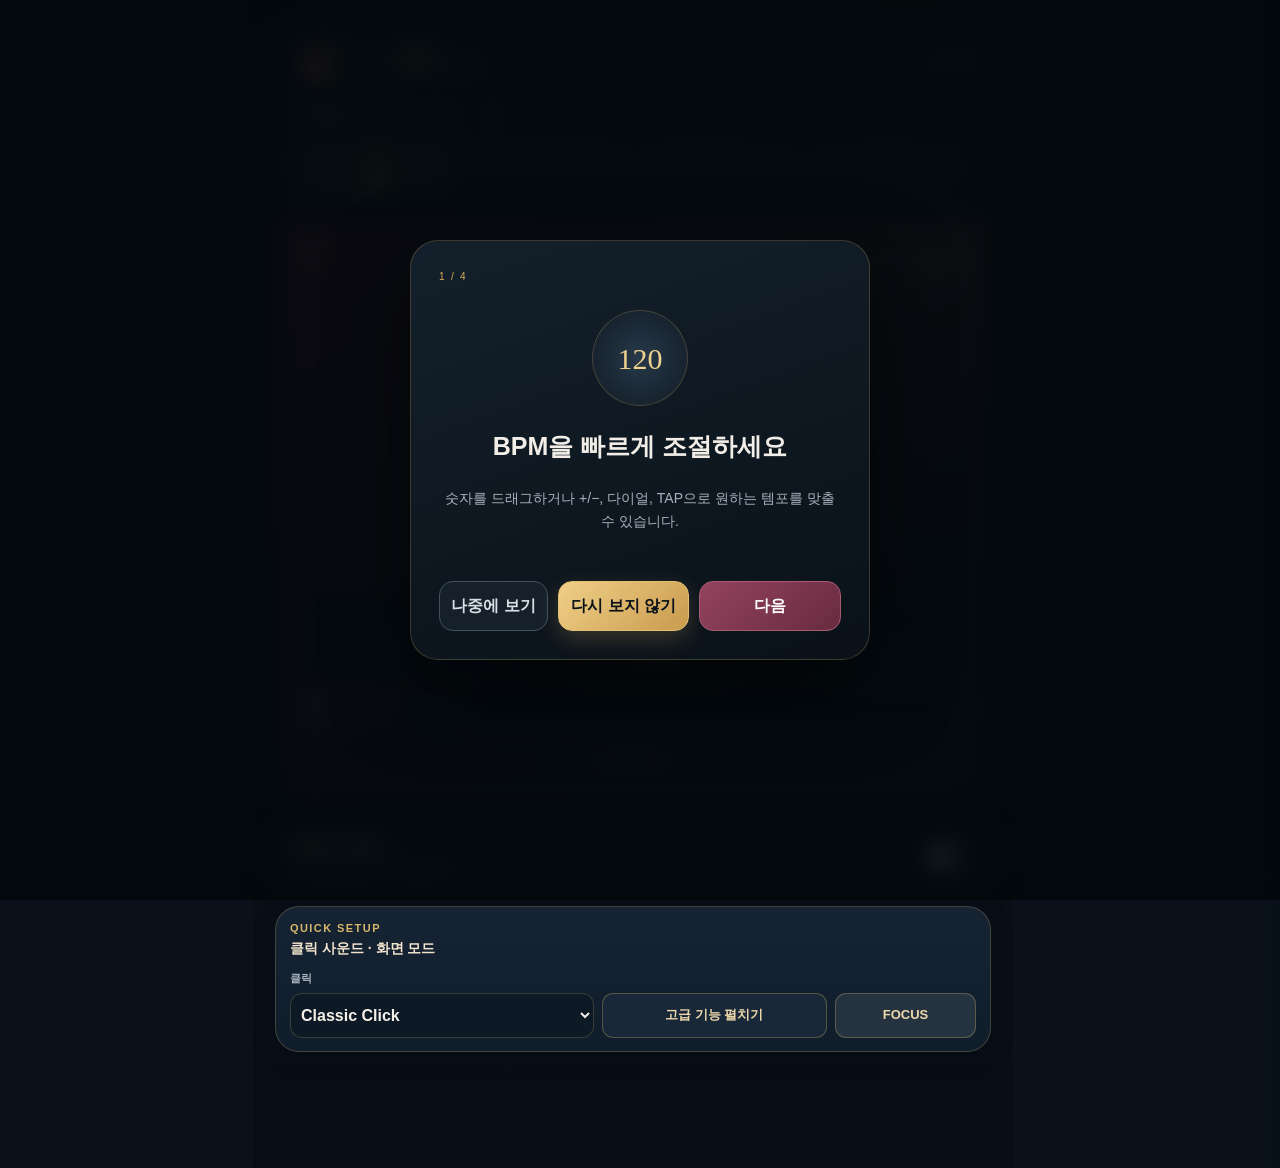
==== commit 049657a3: "Beatronome v0.17.4" ====
--- a/index.html
+++ b/index.html
@@ -8,10 +8,10 @@
   <meta name="apple-mobile-web-app-status-bar-style" content="black-translucent" />
   <meta name="apple-mobile-web-app-title" content="Beatronome" />
   <title>Beatronome</title>
-  <link rel="manifest" href="./manifest.webmanifest?v=0.17.2" />
+  <link rel="manifest" href="./manifest.webmanifest?v=0.17.4" />
   <link rel="icon" href="./favicon.png" type="image/png" />
   <link rel="apple-touch-icon" href="./apple-touch-icon.png" />
-  <link rel="stylesheet" href="./beatronome.bundle.css?v=0.17.2" />
+  <link rel="stylesheet" href="./beatronome.bundle.css?v=0.17.4" />
 </head>
 <body>
 <div id="app">
@@ -24,7 +24,7 @@
         <div class="beat-hero-head">
           <button class="hero-home-logo" id="homeLogoButton" aria-label="메트로놈 홈" title="Beatronome 홈"><img src="./icon-192.png" alt="Beatronome"></button>
           <div class="beat-hero-copy"><span class="eyebrow">BEAT</span><strong id="visualMeterLabel">4/4</strong><small id="heroSubdivisionLabel">Quarter</small></div>
-          <span class="hero-version">v0.17.2</span>
+          <span class="hero-version">v0.17.4</span>
         </div>
         <div class="top-beat-hint"><span>박자를 눌러</span><b>A 강박</b><i>• 일반</i><em>× 무음</em></div>
         <div class="beat-grid top-beat-grid" id="beatGrid" aria-label="박자 패턴"></div>
@@ -296,21 +296,8 @@
           <div class="local-combined-toolbar"><button class="backing-combined" id="backingPlayTogether" type="button">▶ 음원 + 메트로놈</button><button class="outline-small backing-metro-stop" id="backingMetroStop" type="button">■ 클릭 끄기</button></div>
           <small class="local-combined-status" id="backingMetroStatus" role="status" aria-live="polite">음원과 메트로놈을 함께 시작하거나 클릭만 끌 수 있습니다.</small>
           <div class="backing-sync-control"><strong>MANUAL SYNC</strong><label for="localSyncOffset">첫 박 보정 <output id="localSyncOffsetOut">0 ms</output></label><input type="range" min="-500" max="500" step="10" id="localSyncOffset"><div><button id="localResync" type="button">첫 박 다시 맞추기</button><button id="localTapSync" type="button">TAP BPM</button></div><small>귀로 맞추는 수동 보정이며 음원 박자를 자동 분석하지 않습니다.</small></div>
-          <div class="backing-master-volume"><label for="backingVolume">음원 볼륨 <output id="backingVolumeValue" for="backingVolume">90%</output></label><input id="backingVolume" type="range" min="0" max="100" value="90" step="1" aria-label="MY FILE 원본 및 분리 악기 전체 볼륨"><small>음악 전체 소리만 조절합니다. 메트로놈 볼륨은 별도 설정에서 조절하세요.</small></div>
-          <details class="stem-studio card" id="stemStudio">
-            <summary><span>✦ AI STEM MIXER <small>악기별 볼륨 · 카피 연습</small></span><span class="stem-badge">MY FILE</span></summary>
-            <div class="stem-body">
-              <p>내 기기에 있는 음원을 보컬·드럼·베이스·기타·피아노·기타 악기로 분리하고, 악기별로 볼륨과 음소거를 조절합니다. 원본은 서버에 업로드되지 않습니다.</p>
-              <div class="stem-process-grid stem-full-track">
-                <button type="button" id="stemGenerate" class="primary-small">✦ 음원 전체 AI 분리</button><button type="button" id="stemCancel" class="outline-small hidden">분리 취소</button>
-              </div>
-              <p class="stem-help">선택한 음원의 시작부터 끝까지 6파트를 분석합니다. 첫 실행에는 AI 모델 약 136MB 다운로드가 필요합니다. 곡 길이와 기기 메모리에 따라 오래 걸리거나 실행이 제한될 수 있습니다. PC Chrome/Edge 권장.</p>
-              <progress id="stemProgress" max="100" value="0" class="stem-progress hidden" aria-label="AI 분리 진행률"></progress>
-              <div id="stemStatus" class="stem-status" aria-live="polite">원본 파일을 선택한 후 AI 악기 분리를 실행하세요.</div>
-              <div id="stemMixer" class="stem-mixer hidden"></div>
-              <div class="stem-actions"><button type="button" id="stemMixReset" class="outline-small" disabled>믹서 원래대로</button><button type="button" id="stemMixOff" class="outline-small" disabled>악기 분리 해제</button></div>
-            </div>
-          </details>
+          <div class="backing-master-volume"><label for="backingVolume">음악 볼륨 <output id="backingVolumeValue" for="backingVolume">90%</output></label><input id="backingVolume" type="range" min="0" max="100" value="90" step="1" aria-label="MY FILE 음악 전체 볼륨"><small>음악 전체 소리만 조절합니다. 메트로놈 볼륨은 별도 설정에서 조절하세요.</small></div>
+
 
           </div>
           <div class="backing-settings-column">
@@ -561,16 +548,15 @@
   </div>
   <div class="modal-backdrop hidden" id="settingsModal"><div class="settings-sheet"><div class="sheet-handle"></div><div class="page-title"><div><span class="eyebrow">SETTINGS</span><h2>앱 설정</h2></div><button class="icon-button" id="closeSettings">×</button></div><div class="settings-item"><span class="settings-icon">⌂</span><div><strong>PWA 홈 화면 설치</strong><span>브라우저 메뉴에서 ‘홈 화면에 추가’를 선택하면 앱처럼 사용할 수 있습니다.</span></div></div><div class="settings-item"><span class="settings-icon">☀</span><div><strong>화면 자동 꺼짐 방지</strong><span>Beatronome이 화면에 열려 있는 동안 Screen Wake Lock을 유지합니다. 튜너·그루브·연습·지식 화면에서도 화면이 자동으로 꺼지지 않습니다.</span></div></div><div class="settings-item offline-settings"><span class="settings-icon">⇩</span><div><strong id="offlineReadyTitle">오프라인 사용 준비</strong><span id="offlineStatusText">상태를 확인하는 중입니다.</span><div class="offline-progress"><i id="offlineProgressBar"></i></div><small id="offlineConnectionText">네트워크 상태 확인 중</small></div><button class="outline-small" id="prepareOffline">준비하기</button></div><div class="settings-item"><span class="settings-icon">↻</span><div><strong id="appUpdateTitle">앱 업데이트</strong><span id="appUpdateText">새 버전을 자동 확인합니다.</span><small id="appUpdateHint">사용 중에는 화면을 바꾸지 않습니다.</small></div></div><div class="settings-item"><span class="settings-icon">▣</span><div><strong>악보 연습 Mini Mode</strong><span>Beatronome을 작은 컨트롤 화면으로 바꿉니다. 갤럭시에서는 최근 앱 → Beatronome 아이콘 → ‘팝업 화면으로 보기’를 함께 사용하면 PDF 악보 위에 작은 창으로 둘 수 있습니다.</span></div><button class="outline-small" id="settingsMiniMode">열기</button></div><div class="settings-item cloud-settings-item"><span class="settings-icon">☁</span><div class="cloud-settings-copy"><strong>Cloud Sync</strong><span id="cloudStatusText">로그인하면 폰·Mac·태블릿에서 설정과 프리셋을 동기화합니다.</span><small id="cloudLastSync">로컬 저장만 사용 중</small><div id="cloudSignedOut" class="cloud-auth-panel"><input id="cloudEmail" type="email" inputmode="email" autocomplete="email" placeholder="이메일"><input id="cloudPassword" type="password" autocomplete="current-password" placeholder="비밀번호 (6자 이상)"><div class="cloud-auth-actions"><button class="outline-small" id="cloudLogin">로그인</button><button class="outline-small" id="cloudSignup">회원가입</button></div></div><div id="cloudSignedIn" class="cloud-account-panel hidden"><div class="cloud-account-line"><b id="cloudUserEmail">—</b><span id="cloudStateBadge">SYNCED</span></div><label class="cloud-auto-row"><span>자동 동기화</span><input id="cloudAutoSync" type="checkbox" checked></label><div class="cloud-auth-actions"><button class="outline-small" id="cloudSyncNow">지금 동기화</button><button class="outline-small" id="cloudLogout">로그아웃</button></div></div><div id="cloudSetupHint" class="cloud-setup-hint hidden">Supabase에 Beatronome 테이블이 아직 없습니다. ZIP의 <b>supabase_setup.sql</b>을 SQL Editor에서 한 번 실행하세요.</div></div></div><div class="settings-item"><span class="settings-icon">⟲</span><div><strong>동기화 충돌 백업</strong><span>다른 기기와 동시에 수정했을 때 보존한 이전 설정을 JSON으로 내려받습니다. 프리셋 화면의 가져오기에서 선택 복원할 수 있습니다.</span></div><button class="outline-small" type="button" id="exportCloudRecovery">백업 저장</button></div><div class="settings-item ui-redundant"><span class="settings-icon">?</span><div><strong>사용 매뉴얼</strong><span>각 기능의 사용법과 추천 연습 방법을 확인합니다.</span></div><button class="outline-small" id="settingsManual">열기</button></div><div class="settings-item pro-settings"><span class="settings-icon">◐</span><div><strong>Theme</strong><span>무대와 연습실에 맞는 다크 테마를 선택합니다.</span></div><select id="themeSelect"><option value="jazz">Jazz Club</option><option value="studio">Studio Dark</option></select></div>
 <div class="settings-item pro-settings"><span class="settings-icon">⚡</span><div><strong>저사양 성능 모드</strong><span>애니메이션·그림자·블러를 줄여 오래된 기기에서 반응성을 우선합니다.</span></div><button class="switch" id="performanceToggle"><i></i></button></div>
-<div class="settings-item pro-settings"><span class="settings-icon">Aa</span><div><strong>Interface Size</strong><span>화면과 글자 크기를 선택합니다.</span></div><select id="interfaceSize"><option value="compact">Compact</option><option value="normal">Normal</option><option value="large">Large</option></select></div><div class="settings-item pro-settings"><span class="settings-icon">☝</span><div><strong>One Hand Mode</strong><span>START·TAP·BPM 조작을 엄지 위치에 고정합니다.</span></div><button class="switch" id="oneHandToggle"><i></i></button></div><div class="settings-item pro-settings"><span class="settings-icon">▶</span><div><strong>Stage 화면 탭 재생</strong><span>Stage Mode의 빈 공간을 탭해 START/STOP 합니다. 공연 중 오조작이 걱정되면 OFF로 두세요.</span></div><button class="switch" id="stageTapToggle"><i></i></button></div><div class="settings-item pro-settings"><span class="settings-icon">◷</span><div><strong>Audio Latency Calibration</strong><span>Bluetooth 사용 시 Visual Beat 표시를 소리에 맞춥니다.</span><div class="latency-setting"><input id="latencyCalibration" type="range" min="-250" max="250" step="5"><output id="latencyCalibrationOut">0 ms</output></div></div></div><div class="settings-item pro-settings"><span class="settings-icon">◎</span><div><strong>처음 사용 안내</strong><span>20초 핵심 안내를 다시 볼 수 있습니다.</span></div><button class="outline-small" id="replayOnboarding">다시 보기</button></div><div class="settings-item audio-diagnostics"><span class="settings-icon">♩</span><div><strong>오디오 상태 진단</strong><span>실시간 Web Audio 상태 · 타이머 드라이버 · 복구 횟수 (기기에서 재생된 소리를 직접 측정하지는 않습니다)</span><div class="audio-diagnostics-values"><span>오디오 <b id="audioStatusValue">확인 중</b></span><span>Clock <b id="audioClockValue">—</b></span><span>복구 횟수 <b id="audioRecoveryCounter">0</b></span></div><div class="audio-diagnostics-actions"><button class="outline-small" id="audioDiagnoseRefresh" type="button">상태 갱신</button><button class="outline-small" id="audioDebugExport" type="button">진단 JSON 저장</button></div></div></div><div class="settings-item"><span class="settings-icon">↺</span><div><strong>현재 설정 초기화</strong><span>프리셋은 유지하고 메트로놈/훈련 설정만 기본값으로 되돌립니다.</span></div><button class="outline-small" id="resetSettings">초기화</button></div><div class="version-note">Beatronome v0.17.2 Design · Interaction · Performance<br>Pure Metronome Mode · Offline-first PWA · 400% Output Boost · Mac Quick Boost · iPhone Playback<br>Basic Sample Click · Guitar/Bass Tuner · Mini Mode<br>Groove Engine · Meter Chain · Training · Jazz UI</div></div></div>
+<div class="settings-item pro-settings"><span class="settings-icon">Aa</span><div><strong>Interface Size</strong><span>화면과 글자 크기를 선택합니다.</span></div><select id="interfaceSize"><option value="compact">Compact</option><option value="normal">Normal</option><option value="large">Large</option></select></div><div class="settings-item pro-settings"><span class="settings-icon">☝</span><div><strong>One Hand Mode</strong><span>START·TAP·BPM 조작을 엄지 위치에 고정합니다.</span></div><button class="switch" id="oneHandToggle"><i></i></button></div><div class="settings-item pro-settings"><span class="settings-icon">▶</span><div><strong>Stage 화면 탭 재생</strong><span>Stage Mode의 빈 공간을 탭해 START/STOP 합니다. 공연 중 오조작이 걱정되면 OFF로 두세요.</span></div><button class="switch" id="stageTapToggle"><i></i></button></div><div class="settings-item pro-settings"><span class="settings-icon">◷</span><div><strong>Audio Latency Calibration</strong><span>Bluetooth 사용 시 Visual Beat 표시를 소리에 맞춥니다.</span><div class="latency-setting"><input id="latencyCalibration" type="range" min="-250" max="250" step="5"><output id="latencyCalibrationOut">0 ms</output></div></div></div><div class="settings-item pro-settings"><span class="settings-icon">◎</span><div><strong>처음 사용 안내</strong><span>20초 핵심 안내를 다시 볼 수 있습니다.</span></div><button class="outline-small" id="replayOnboarding">다시 보기</button></div><div class="settings-item audio-diagnostics"><span class="settings-icon">♩</span><div><strong>오디오 상태 진단</strong><span>실시간 Web Audio 상태 · 타이머 드라이버 · 복구 횟수 (기기에서 재생된 소리를 직접 측정하지는 않습니다)</span><div class="audio-diagnostics-values"><span>오디오 <b id="audioStatusValue">확인 중</b></span><span>Clock <b id="audioClockValue">—</b></span><span>복구 횟수 <b id="audioRecoveryCounter">0</b></span></div><div class="audio-diagnostics-actions"><button class="outline-small" id="audioDiagnoseRefresh" type="button">상태 갱신</button><button class="outline-small" id="audioDebugExport" type="button">진단 JSON 저장</button></div></div></div><div class="settings-item"><span class="settings-icon">↺</span><div><strong>현재 설정 초기화</strong><span>프리셋은 유지하고 메트로놈/훈련 설정만 기본값으로 되돌립니다.</span></div><button class="outline-small" id="resetSettings">초기화</button></div><div class="version-note">Beatronome v0.17.4 Design · Interaction · Performance<br>Pure Metronome Mode · Offline-first PWA · 400% Output Boost · Mac Quick Boost · iPhone Playback<br>Basic Sample Click · Guitar/Bass Tuner · Mini Mode<br>Groove Engine · Meter Chain · Training · Jazz UI</div></div></div>
   <div class="toast hidden" id="toast"></div>
 </div>
-<script src="./cloud-config.js?v=0.17.2"></script>
-<script src="./app.js?v=0.17.2"></script>
-<script src="./pitch-shifter.js?v=0.17.2"></script>
-<script src="./backing.js?v=0.17.2"></script>
-<script src="./stem-separation.js?v=0.17.2"></script>
-<script src="./knowledge.js?v=0.17.2"></script>
-<script src="./quality.js?v=0.17.2"></script>
-<script src="./ux-v016.js?v=0.17.2"></script>
+<script src="./cloud-config.js?v=0.17.4"></script>
+<script src="./app.js?v=0.17.4"></script>
+<script src="./pitch-shifter.js?v=0.17.4"></script>
+<script src="./backing.js?v=0.17.4"></script>
+<script src="./knowledge.js?v=0.17.4"></script>
+<script src="./quality.js?v=0.17.4"></script>
+<script src="./ux-v016.js?v=0.17.4"></script>
 </body>
 </html>
--- a/beatronome.bundle.css
+++ b/beatronome.bundle.css
@@ -1,4 +1,5 @@
 /* SOURCE: styles.css */
+
 :root{font-family:Inter,ui-sans-serif,-apple-system,BlinkMacSystemFont,"Segoe UI",sans-serif;color:#f7f7f8;background:#0a0a0c;--bg:#0a0a0c;--panel:#131418;--line:#2a2c32;--muted:#8c8f98;--accent:#ff5a47;--accent2:#ff7a5f;--green:#9cfb36;--danger:#ff6c74}*{box-sizing:border-box}html,body{margin:0;min-height:100%;background:var(--bg)}body{min-width:320px;-webkit-tap-highlight-color:transparent;overscroll-behavior-y:none}button,input,select{font:inherit}button,select{cursor:pointer;color:inherit}.hidden{display:none!important}#app{min-height:100dvh;max-width:760px;margin:0 auto;padding-bottom:calc(92px + env(safe-area-inset-bottom));background:radial-gradient(circle at top right,rgba(255,90,71,.08),transparent 28%),var(--bg)}.topbar{position:sticky;top:0;z-index:20;display:flex;align-items:center;justify-content:space-between;padding:calc(14px + env(safe-area-inset-top)) 18px 13px;background:rgba(10,10,12,.9);backdrop-filter:blur(18px);border-bottom:1px solid rgba(255,255,255,.04)}.topbar h1,.page-title h2,.section-heading h2{margin:2px 0 0}.topbar h1{font-size:21px;letter-spacing:-.4px}.eyebrow{color:var(--accent2);font-size:10px;font-weight:800;letter-spacing:1.7px}.icon-button{width:42px;height:42px;display:grid;place-items:center;border:1px solid var(--line);border-radius:14px;background:var(--panel);font-size:20px}main{padding:16px}.tab-page{display:none}.tab-page.active{display:block}.card{background:linear-gradient(180deg,#15161a,#111216);border:1px solid var(--line);border-radius:24px;box-shadow:0 18px 40px rgba(0,0,0,.16)}.bpm-card{position:relative;overflow:hidden;padding:16px 18px 20px;border-radius:30px;background:linear-gradient(145deg,#ff604d 0%,#ff513f 46%,#ea4637 100%);color:#0b0b0c;box-shadow:0 22px 60px rgba(255,78,61,.19);user-select:none}.bpm-card:after{content:"";position:absolute;width:220px;height:220px;border-radius:50%;background:rgba(255,255,255,.09);right:-92px;top:-120px}.bpm-topline{position:relative;z-index:1;display:flex;justify-content:space-between;gap:12px;font-size:12px;font-weight:800;text-transform:uppercase;letter-spacing:.8px;opacity:.76}.bpm-drag{position:relative;z-index:1;min-height:130px;display:flex;justify-content:center;align-items:baseline;gap:8px;cursor:ew-resize;touch-action:none}.bpm-drag strong{font-size:86px;line-height:1;letter-spacing:-6px;font-variant-numeric:tabular-nums}.note-mark{font-size:38px;font-weight:900}.bpm-unit{font-size:13px;font-weight:900;letter-spacing:1.2px}.tempo-name{text-align:center;font-size:14px;font-weight:900;letter-spacing:2px}.bpm-hint{margin-top:5px;text-align:center;font-size:11px;opacity:.62}.tempo-dial{position:relative;z-index:2;width:88px;height:88px;margin:14px auto 4px;touch-action:none}.dial-face{position:relative;width:100%;height:100%;border-radius:50%;background:rgba(12,12,14,.12);border:1px solid rgba(0,0,0,.27);box-shadow:inset 0 0 0 8px rgba(255,255,255,.06)}.dial-marker{position:absolute;left:50%;top:8px;width:3px;height:24px;border-radius:99px;background:#0b0b0c;transform-origin:50% 36px;transform:translateX(-50%) rotate(var(--angle,-45deg));}.dial-center{position:absolute;inset:0;display:grid;place-items:center;font-size:9px;font-weight:900;letter-spacing:1.2px}.bpm-controls{position:relative;z-index:2;display:flex;align-items:center;justify-content:center;gap:12px;margin-top:12px}.round-control,.tap-button{border:1px solid rgba(0,0,0,.25);background:rgba(12,12,14,.12);color:#0c0c0d;height:48px}.round-control{width:48px;border-radius:50%;font-size:22px}.tap-button{min-width:114px;border-radius:16px;font-weight:950;letter-spacing:1.4px}.beat-section,.transport-card,.training-panel{margin-top:14px}.beat-section{padding:18px}.section-heading{display:flex;justify-content:space-between;align-items:flex-end;gap:14px}.section-heading.inline{justify-content:flex-start;align-items:center}.section-heading h2{font-size:18px}.muted{color:var(--muted);font-size:11px}.beat-grid{display:grid;gap:8px;margin:18px 0 16px}.beat-dot{aspect-ratio:1;min-width:0;border-radius:18px;border:1px solid var(--line);background:#1a1b20;display:flex;flex-direction:column;align-items:center;justify-content:center;gap:2px;transition:.12s ease}.beat-dot span{font-size:11px;color:var(--muted)}.beat-dot i{font-size:17px;font-style:normal;font-weight:900}.beat-dot.accent{border-color:rgba(255,90,71,.58);background:rgba(255,90,71,.16);color:var(--accent2)}.beat-dot.mute{opacity:.46}.beat-dot.active{transform:scale(.91);box-shadow:0 0 0 3px rgba(156,251,54,.18);border-color:var(--green);color:var(--green)}.quick-options{display:grid;grid-template-columns:repeat(3,1fr);gap:8px}.quick-options label{display:flex;flex-direction:column;gap:6px;color:var(--muted);font-size:10px;font-weight:700}select{width:100%;min-width:0;border:1px solid var(--line);color:#f5f5f6;background:#1a1b20;padding:10px 8px;border-radius:12px;outline:none}.transport-card{padding:14px;display:flex;align-items:center;gap:14px}.play-button{flex:0 0 66px;width:66px;height:66px;border:0;border-radius:22px;display:grid;place-items:center;background:var(--accent);color:#0c0c0d;box-shadow:0 10px 30px rgba(255,90,71,.22);font-size:30px}.play-button.playing{background:#f4f4f5}.transport-copy{display:flex;flex-direction:column;gap:4px}.transport-copy strong{font-size:21px;letter-spacing:1px}.transport-copy span{color:var(--muted);font-size:12px}.training-panel{overflow:hidden}.section-toggle{width:100%;padding:18px;background:transparent;border:0;display:flex;align-items:center;justify-content:space-between}.training-icon,.training-row-icon{width:38px;height:38px;border-radius:13px;display:grid;place-items:center;background:rgba(255,90,71,.13);color:var(--accent2);font-weight:900}.count-badge{margin-left:6px;min-width:23px;height:23px;padding:0 7px;border-radius:12px;display:grid;place-items:center;background:var(--accent);color:#101012;font-size:11px;font-weight:900}.training-list{border-top:1px solid var(--line)}.training-row{padding:16px 18px;border-bottom:1px solid rgba(255,255,255,.055)}.training-row:last-child{border-bottom:0}.training-row-head{display:flex;align-items:center;gap:11px}.training-row-copy{min-width:0;flex:1;display:flex;flex-direction:column;gap:3px}.training-row-copy strong{font-size:14px}.training-row-copy span{color:var(--muted);font-size:11px}.switch{width:48px;height:27px;border:0;border-radius:20px;padding:3px;background:#34363e;transition:.2s}.switch i{display:block;width:21px;height:21px;border-radius:50%;background:white;transition:.2s}.switch.on{background:var(--accent)}.switch.on i{transform:translateX(21px)}.training-row-body{margin:15px 0 2px 49px}.range-wrap{display:flex;align-items:center;gap:12px}.range-wrap input[type=range]{flex:1;appearance:none;height:5px;border-radius:99px;background:linear-gradient(90deg,var(--accent) 0 var(--pct),#30323a var(--pct) 100%);outline:none}.range-wrap input::-webkit-slider-thumb{appearance:none;width:19px;height:19px;border-radius:50%;background:#fff;box-shadow:0 2px 8px rgba(0,0,0,.35)}.range-wrap output{min-width:58px;text-align:right;font-weight:900;color:var(--accent2);font-size:12px}.dual-inputs{display:grid;grid-template-columns:repeat(2,minmax(0,1fr));gap:8px}.dual-inputs.three{grid-template-columns:repeat(3,minmax(0,1fr));margin-top:8px}.stepper{min-width:0;padding:9px;border:1px solid var(--line);border-radius:14px;background:#17181d}.stepper>span{display:block;text-align:center;color:var(--muted);font-size:9px;margin-bottom:6px}.stepper>div{display:grid;grid-template-columns:28px 1fr 28px;align-items:center;gap:2px}.stepper button{width:28px;height:28px;border-radius:9px;border:0;background:#262831}.stepper strong{text-align:center;font-size:12px;white-space:nowrap}.segmented{display:grid;grid-template-columns:repeat(3,1fr);border:1px solid var(--line);border-radius:12px;overflow:hidden}.segmented button{padding:8px;border:0;background:#17181d;color:var(--muted);font-size:10px}.segmented button.selected{background:rgba(255,90,71,.16);color:var(--accent2);font-weight:800}.chip-row{display:flex;flex-wrap:wrap;gap:6px;margin-top:10px}.chip-row button{padding:7px 10px;border-radius:10px;border:1px solid var(--line);background:#17181d;color:var(--muted);font-size:10px}.chip-row button.selected{border-color:var(--accent);color:var(--accent2);background:rgba(255,90,71,.1)}.bottom-nav{position:fixed;z-index:25;left:50%;bottom:0;transform:translateX(-50%);width:min(760px,100%);display:grid;grid-template-columns:repeat(3,1fr);padding:8px 10px calc(8px + env(safe-area-inset-bottom));background:rgba(12,12,14,.93);backdrop-filter:blur(20px);border-top:1px solid var(--line)}.bottom-nav button{border:0;background:transparent;color:#72757e;display:flex;flex-direction:column;align-items:center;gap:4px;padding:7px 4px;font-size:9px;font-weight:800}.bottom-nav button>span{font-size:21px}.bottom-nav button.active{color:var(--accent2)}.page-title{display:flex;justify-content:space-between;align-items:center;margin:5px 2px 18px}.page-title h2{font-size:25px}.page-symbol{font-size:28px;color:var(--accent2)}.save-preset{padding:12px;display:flex;gap:8px}.save-preset input{min-width:0;flex:1;padding:12px 13px;border-radius:13px;border:1px solid var(--line);background:#0e0f12;color:white;outline:none}.primary-small,.outline-small{display:flex;align-items:center;justify-content:center;gap:6px;border-radius:12px;padding:10px 12px;font-weight:800;font-size:11px}.primary-small{border:0;background:var(--accent);color:#0c0c0d}.outline-small{border:1px solid var(--line);background:#191a1f}.preset-list{display:grid;gap:10px;margin-top:12px}.preset-card{display:flex;align-items:stretch;overflow:hidden}.preset-main{flex:1;min-width:0;border:0;background:transparent;padding:13px;display:flex;align-items:center;gap:12px;text-align:left}.preset-bpm{flex:0 0 70px;height:62px;border-radius:16px;display:flex;flex-direction:column;justify-content:center;align-items:center;background:rgba(255,90,71,.13);color:var(--accent2);font-size:23px;font-weight:950}.preset-bpm small{font-size:8px}.preset-copy{min-width:0;display:flex;flex-direction:column;gap:4px}.preset-copy strong{overflow:hidden;text-overflow:ellipsis;white-space:nowrap}.preset-copy span{color:var(--muted);font-size:11px}.danger-icon{width:52px;border:0;border-left:1px solid var(--line);background:transparent;color:var(--danger);font-size:19px}.empty-state{padding:55px 24px;display:flex;flex-direction:column;align-items:center;text-align:center;gap:9px;color:var(--muted)}.empty-state .big{font-size:42px}.empty-state strong{color:#f4f4f5}.empty-state span{max-width:340px;font-size:12px;line-height:1.6}.sound-grid{display:grid;grid-template-columns:repeat(2,1fr);gap:10px}.sound-card{min-height:130px;padding:18px;display:flex;flex-direction:column;align-items:flex-start;justify-content:flex-end;gap:8px;text-align:left}.sound-card .sound-symbol{font-size:24px;color:var(--accent2)}.sound-card span{display:flex;align-items:center;gap:4px;color:var(--muted);font-size:10px}.sound-card.selected{border-color:rgba(255,90,71,.6);background:linear-gradient(145deg,rgba(255,90,71,.14),#111216)}.volume-card{margin-top:14px;padding:18px}.volume-card .range-wrap{margin-top:20px}.modal-backdrop{position:fixed;z-index:50;inset:0;background:rgba(0,0,0,.65);display:flex;align-items:flex-end;justify-content:center;backdrop-filter:blur(4px)}.settings-sheet{width:min(760px,100%);max-height:82dvh;overflow:auto;padding:10px 18px calc(26px + env(safe-area-inset-bottom));border-radius:28px 28px 0 0;background:#121317;border:1px solid var(--line)}.sheet-handle{width:44px;height:4px;border-radius:9px;background:#40424a;margin:1px auto 15px}.settings-item{display:flex;align-items:center;gap:12px;padding:16px 2px;border-bottom:1px solid var(--line)}.settings-icon{width:30px;text-align:center;color:var(--accent2);font-size:23px}.settings-item>div{min-width:0;flex:1;display:flex;flex-direction:column;gap:3px}.settings-item strong{font-size:13px}.settings-item span{color:var(--muted);font-size:10px;line-height:1.45}.version-note{padding:24px 4px 8px;text-align:center;color:#686b73;font-size:10px;line-height:1.7}.toast{position:fixed;z-index:80;left:50%;bottom:calc(92px + env(safe-area-inset-bottom));transform:translateX(-50%);max-width:calc(100% - 40px);padding:11px 15px;border-radius:13px;color:#0b0b0c;background:#f3f3f5;font-weight:800;font-size:11px;box-shadow:0 12px 30px rgba(0,0,0,.35)}
 @media(max-width:430px){main{padding:12px}.bpm-drag strong{font-size:76px}.bpm-card{border-radius:25px}.beat-section{padding:15px}.beat-grid{gap:6px}.beat-dot{border-radius:14px}.training-row-body{margin-left:0}.dual-inputs.three{grid-template-columns:1fr}.save-preset{flex-direction:column}}
 @media(min-width:680px){main{padding:20px 26px}.bpm-drag strong{font-size:104px}.beat-dot{max-height:74px}}
@@ -1592,6 +1593,7 @@
 }
 
 /* SOURCE: polish.css */
+
 /* Beatronome 0.15.1 – consolidated layout design tokens and UI guardrails.
    This file deliberately loads after the legacy stylesheet so fixes have one home. */
 :root{--quality-gold:#dfbd75;--quality-teal:#68b7b1;--quality-panel:#101d2a;--quality-line:rgba(223,189,117,.22);--touch-target:44px}
@@ -1656,6 +1658,7 @@
 @media(prefers-reduced-motion:reduce){.settings-sheet,.backing-card,.quality-report{scroll-behavior:auto!important}}
 
 /* SOURCE: design-v016.css */
+
 /* Beatronome v0.16.2 | coherent Jazz/Studio design system.
    Scoped to presentation; no audio scheduling or BPM timing changes. */
 :root {
@@ -1883,6 +1886,7 @@
 .more-launch>.bt-menu-icon svg{width:26px;height:26px}
 
 /* SOURCE: responsive-v0163.css */
+
 /* Beatronome v0.16.3 — responsive layout hotfix.
    Corrects separate diagnostics card and backing-player two-column layout.
    No audio, tuner, preset or playback scheduler changes. */
@@ -2150,6 +2154,7 @@
 }
 
 /* SOURCE: fix-v0165.css */
+
 /* Beatronome v0.16.5 — reference-card action layout and small-screen safety.
  * Favorite and expand are in the same normal-flow header action row.
  */
@@ -2251,6 +2256,7 @@
 }
 
 /* SOURCE: fix-v0166.css */
+
 /* v0.16.6 — explicit theme surfaces for recent-reference chips + training visibility. */
 .knowledge-memory-strip .knowledge-chip-row{display:flex;flex-wrap:wrap;gap:8px;align-items:flex-start;overflow-x:visible;min-width:0}
 .knowledge-memory-strip .knowledge-chip-row button{
@@ -2277,6 +2283,7 @@
 }
 
 /* SOURCE: fix-v0167.css */
+
 /* Beatronome v0.16.7 — unified mobile-first layout for phones, tablets and PCs. */
 #app{width:100%!important;max-width:760px!important;margin-inline:auto!important;min-width:0!important;
   padding-bottom:calc(96px + env(safe-area-inset-bottom))!important}
@@ -2337,6 +2344,7 @@
 }
 
 /* SOURCE: fix-v0168.css */
+
 /* Beatronome v0.16.8: iOS audio rescue & YouTube clear. */
 .youtube-load-row{grid-template-columns:minmax(0,1fr) auto auto;align-items:stretch}
 .youtube-load-row .youtube-clear-button{
@@ -2357,6 +2365,7 @@
 }
 
 /* SOURCE: fix-v0169.css */
+
 /* Beatronome v0.16.9 — iOS touch safety + always-visible rhythm controls. */
 /* Keep native text selection in input/search fields; disable iOS lookup/copy on app buttons. */
 button, button *, .bottom-nav, .bottom-nav *, .beat-dot, .beat-dot *,
@@ -2460,6 +2469,7 @@
 }
 
 /* SOURCE: fix-v0170.css */
+
 /* Beatronome v0.17.0 - consolidated runtime UI overrides */
 .undo-bar:not(.hidden){display:flex!important}
 .live-change-row{display:flex;align-items:center;justify-content:center;gap:12px;margin:10px 0 4px;color:#b7bec5;font-size:12px}
@@ -2486,6 +2496,7 @@
 @media(max-width:380px){.live-change-row{justify-content:space-between}.backing-sync-control{padding:10px}.audio-diagnostics-actions button{flex:1}}
 
 /* SOURCE: fix-v0171.css */
+
 /* Beatronome v0.17.1 — YouTube Premium sign-in help and above-the-fold A–B Loop */
 .youtube-account-row{display:flex;align-items:center;justify-content:space-between;flex-wrap:wrap;gap:6px 12px;margin:-4px 0 0}
 .youtube-open-external{display:inline-flex;align-items:center;min-height:32px;padding:6px 9px;border:1px solid rgba(220,184,118,.42);border-radius:9px;background:rgba(199,160,94,.08);color:#e8c88a;text-decoration:none;font-size:11px;font-weight:800}
@@ -2518,39 +2529,6 @@
 @media(max-width:430px){.youtube-loop-quick{padding:11px;gap:9px}.youtube-loop-time-grid{gap:6px}.youtube-loop-number{padding:0 6px}.youtube-loop-number input{font-size:16px}.youtube-loop-apply{min-width:52px;padding:8px}.youtube-loop-current-actions{gap:5px}.youtube-loop-current-actions button{font-size:10px;padding:7px 4px}}
 @media(max-width:345px){.youtube-loop-head strong{font-size:12px}.youtube-loop-switch{min-width:87px;font-size:10px}.youtube-loop-number input{font-size:15px}}
 
-/* 0.17.1 AI Stem Mixer - local file paths only */
-.stem-studio{margin:12px 0;border:1px solid rgba(210,176,116,.38);border-radius:15px;background:#0d1a26;color:#f6f1e9;min-width:0}
-.stem-studio>summary{display:flex;align-items:center;justify-content:space-between;gap:10px;cursor:pointer;padding:14px;font-weight:850;user-select:none}
-.stem-studio>summary small{display:block;font-size:11px;font-weight:500;color:#b1bdc8;margin-top:4px}
-.stem-badge{font-size:10px;letter-spacing:.08em;padding:6px 8px;border:1px solid rgba(210,176,116,.42);border-radius:9px;color:#dfc697}
-.stem-body{display:grid;gap:12px;padding:0 14px 14px;font-size:12px;line-height:1.6;min-width:0}
-.stem-body>p{margin:0;color:#c0cbd5}
-.stem-body .stem-help{font-size:11px;color:#bdaf99}
-.stem-process-grid{display:grid;grid-template-columns:minmax(0,1fr) minmax(0,1fr);gap:8px;align-items:end}
-.stem-process-grid label{display:grid;gap:5px;font-size:11px;color:#dfc697;min-width:0}
-.stem-process-grid input{width:100%;min-height:43px;padding:8px 10px;border:1px solid #485767;border-radius:10px;background:#0a1420;color:#fff;font:inherit;font-variant-numeric:tabular-nums}
-.stem-process-grid button{grid-column:1/-1;min-height:43px}
-.stem-import-tools{display:grid;gap:5px;border:1px dashed #465466;border-radius:12px;padding:12px}
-.stem-import-tools small{color:#aab7c5;font-size:10px;line-height:1.6}
-.stem-import-button{display:inline-flex;align-items:center;justify-content:center;min-height:42px;text-align:center;cursor:pointer;background:#172634;border-radius:10px;color:#f3dfbc;font-weight:850}
-.stem-import-button input{position:absolute;width:1px;height:1px;opacity:0;pointer-events:none}
-.stem-progress{width:100%;height:10px;accent-color:#d4b078}
-.stem-status{font-size:11px;color:#d0d9df;min-height:20px;white-space:normal;overflow-wrap:anywhere}
-.stem-mixer{display:grid;gap:8px}
-.stem-lane{display:grid;grid-template-columns:68px minmax(0,1fr) 47px 40px;gap:8px;align-items:center;min-width:0;padding:8px 7px;border:1px solid #314252;border-radius:10px;background:#101e2b}
-.stem-lane label{font-weight:800;color:#f4e2bf;font-size:11px}
-.stem-lane input{width:100%;accent-color:#d4b078;min-width:0}
-.stem-lane output{text-align:right;font-variant-numeric:tabular-nums;color:#d7e1e8;font-size:11px}
-.stem-lane button{height:32px;border-radius:8px;border:1px solid #5c6c7a;background:#192d3a;color:#f2e3cd;font-size:10px;font-weight:800}
-.stem-lane button[aria-pressed="true"]{background:#d1a766;color:#102030}
-.stem-actions{display:flex;justify-content:flex-end;flex-wrap:wrap;gap:7px}
-.stem-actions button{min-height:40px}
-.youtube-stem-info{border:1px solid rgba(210,176,116,.25);border-radius:12px;padding:10px 12px;font-size:11px;color:#bcc8d5}
-.youtube-stem-info summary{cursor:pointer;color:#ead6b0;font-weight:750;user-select:none}
-.youtube-stem-info p{margin:7px 0;font-size:11px;line-height:1.6}
-.youtube-stem-info button{min-height:36px;padding:6px 12px;border-radius:8px;background:#1b2e3b;color:#f4dfb9;border:1px solid rgba(210,176,116,.4)}
-@media(max-width:360px){.stem-lane{grid-template-columns:58px minmax(0,1fr) 39px 34px;gap:4px}.stem-lane label{font-size:10px}.stem-lane button{font-size:9px}}
-
 .youtube-loop-drawer{border-radius:14px;background:rgba(11,21,31,.25)}
 .youtube-loop-drawer>summary{cursor:pointer;padding:8px 10px;color:#dabb7b;font-size:12px;letter-spacing:.04em;font-weight:900;display:flex;justify-content:space-between;align-items:center;gap:6px;user-select:none;min-height:38px}
 .youtube-loop-drawer>summary span{font-size:10px;font-weight:500;color:#a5b6c5;letter-spacing:0}
@@ -2558,10 +2536,8 @@
 
 /* SOURCE: fix-v0172.css */
 
-/* v0.17.2: full-track separation, local master volume, timecode loop. */
-.stem-full-track{display:block;}
-.stem-full-track button{width:100%;min-height:46px;font-size:13px;}
-.stem-status.warning{color:#ffd0bf;}
+
+/* v0.17.4: local master volume and timecode loop (music separation removed). */
 .backing-master-volume{display:grid;gap:10px;padding:14px 15px;margin:12px 0;border:1px solid rgba(210,176,116,.35);border-radius:14px;background:rgba(18,32,46,.93);min-width:0;}
 .backing-master-volume label{display:flex;justify-content:space-between;align-items:center;gap:8px;font-weight:850;color:#f1dab5;font-size:13px;}
 .backing-master-volume output{font-variant-numeric:tabular-nums;color:#e9bb73;}
@@ -2572,7 +2548,6 @@
 .youtube-loop-number em{font-size:9px;white-space:nowrap;}
 @media(max-width:390px){.youtube-loop-number input{font-size:16px;}.youtube-loop-number em{font-size:9px;}}
 
-.stem-full-track #stemCancel{margin-top:8px;background:#243241;color:#ead6b8;border-color:#586778;}
 
 
 /* v0.17.2 compact practice stage. Keep actual YouTube iframe >=200px in both axes. */
@@ -2650,7 +2625,7 @@
   #tabPractice .youtube-practice-rail>.youtube-speed-mini{padding:8px 9px;}
 }
 /* MY FILE: core transport, explicit click stop, volume and manual first-beat
-   alignment remain visible; advanced AI and trainers stay opt-in collapsibles. */
+   alignment remain visible; advanced trainers stay opt-in collapsibles. */
 #tabPractice #backingLocalPane .backing-primary-column,
 #tabPractice #backingLocalPane .backing-settings-column{gap:9px;}
 #tabPractice #backingLocalPane .backing-wave-wrap{height:74px;}
@@ -2676,8 +2651,6 @@
 #tabPractice #backingLocalPane .backing-control small{font-size:9px;}
 #tabPractice #backingLocalPane .backing-loop-panel{padding:10px;gap:8px;}
 #tabPractice #backingLocalPane .backing-loop-buttons button{min-height:33px;padding:7px 8px;}
-#tabPractice #backingLocalPane .stem-studio{margin:0;}
-#tabPractice #backingLocalPane .stem-studio>summary{padding:10px 12px;}
 @media(min-width:720px){
  #tabPractice #backingLocalPane:not(.hidden){display:grid!important;grid-template-columns:minmax(0,1.16fr) minmax(0,.84fr)!important;gap:12px!important;align-items:start;}
  #tabPractice #backingLocalPane .backing-settings-column .backing-control-grid{grid-template-columns:1fr;}
